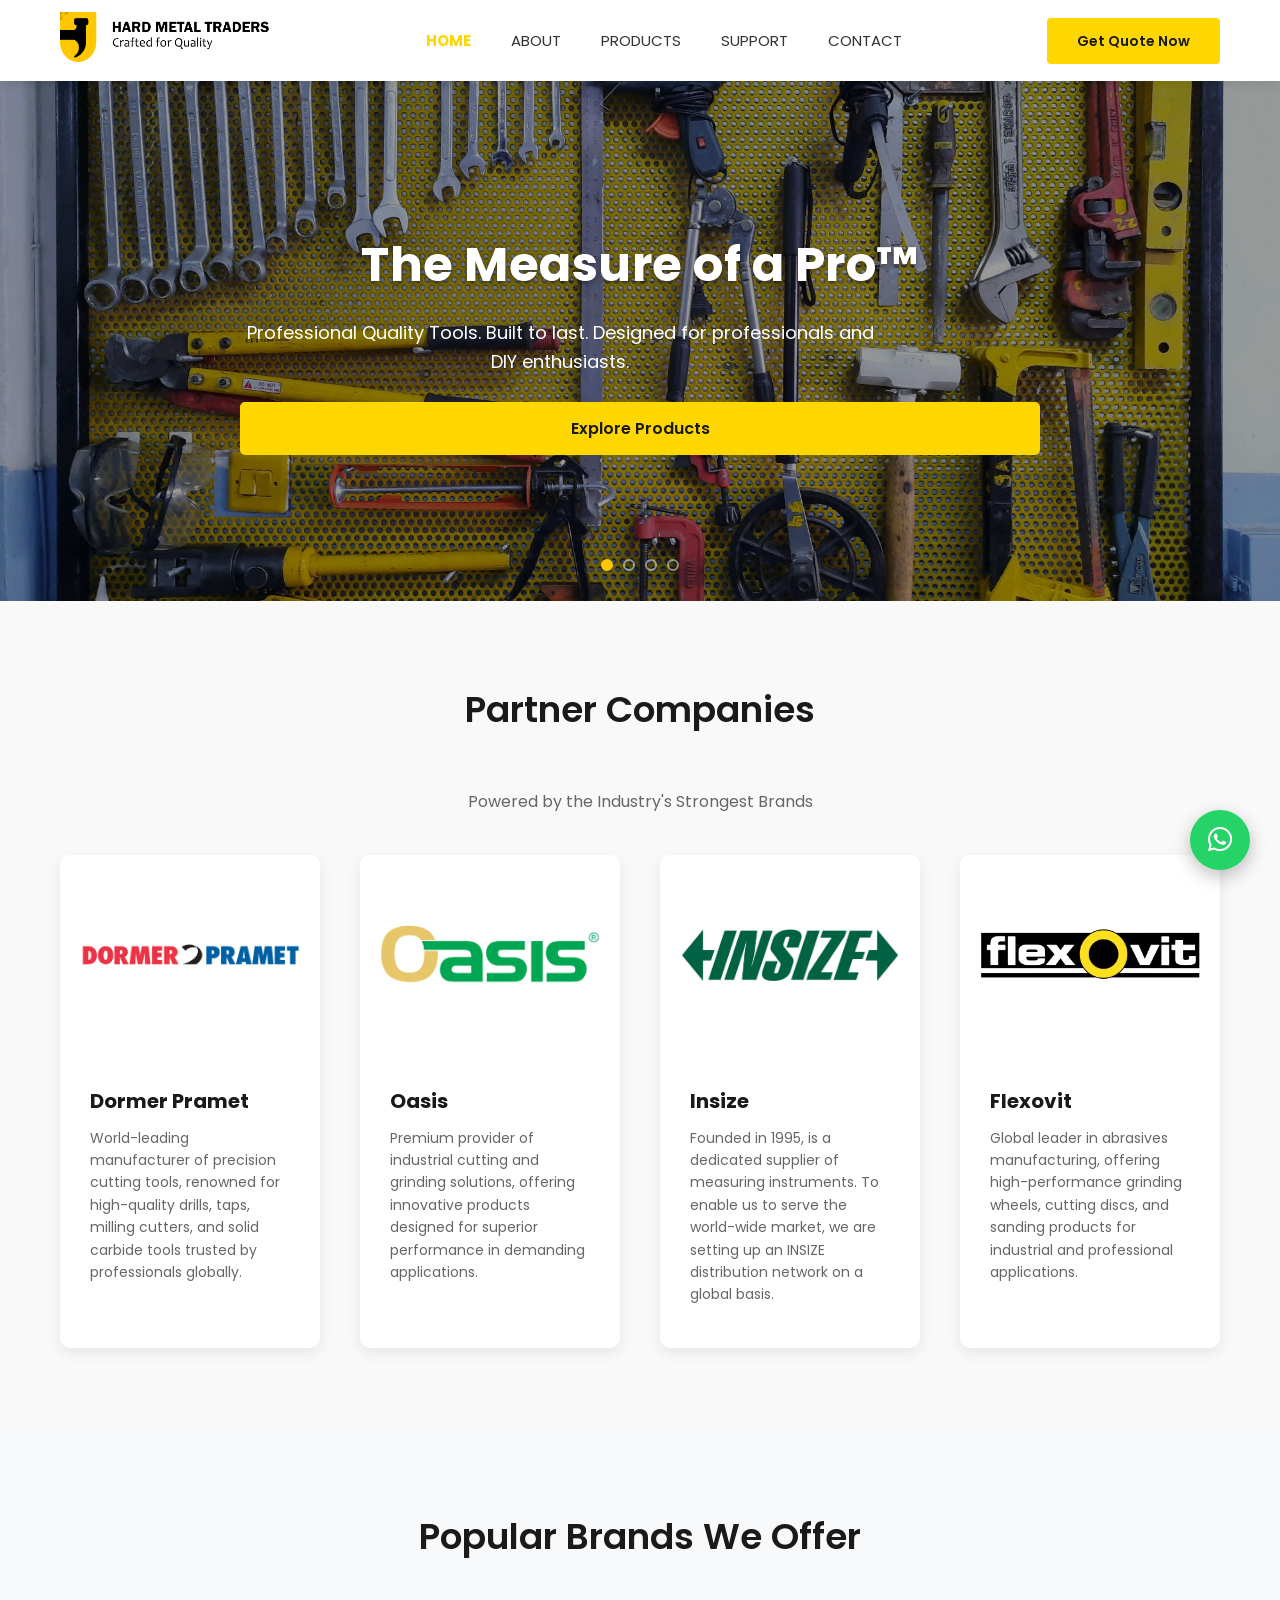
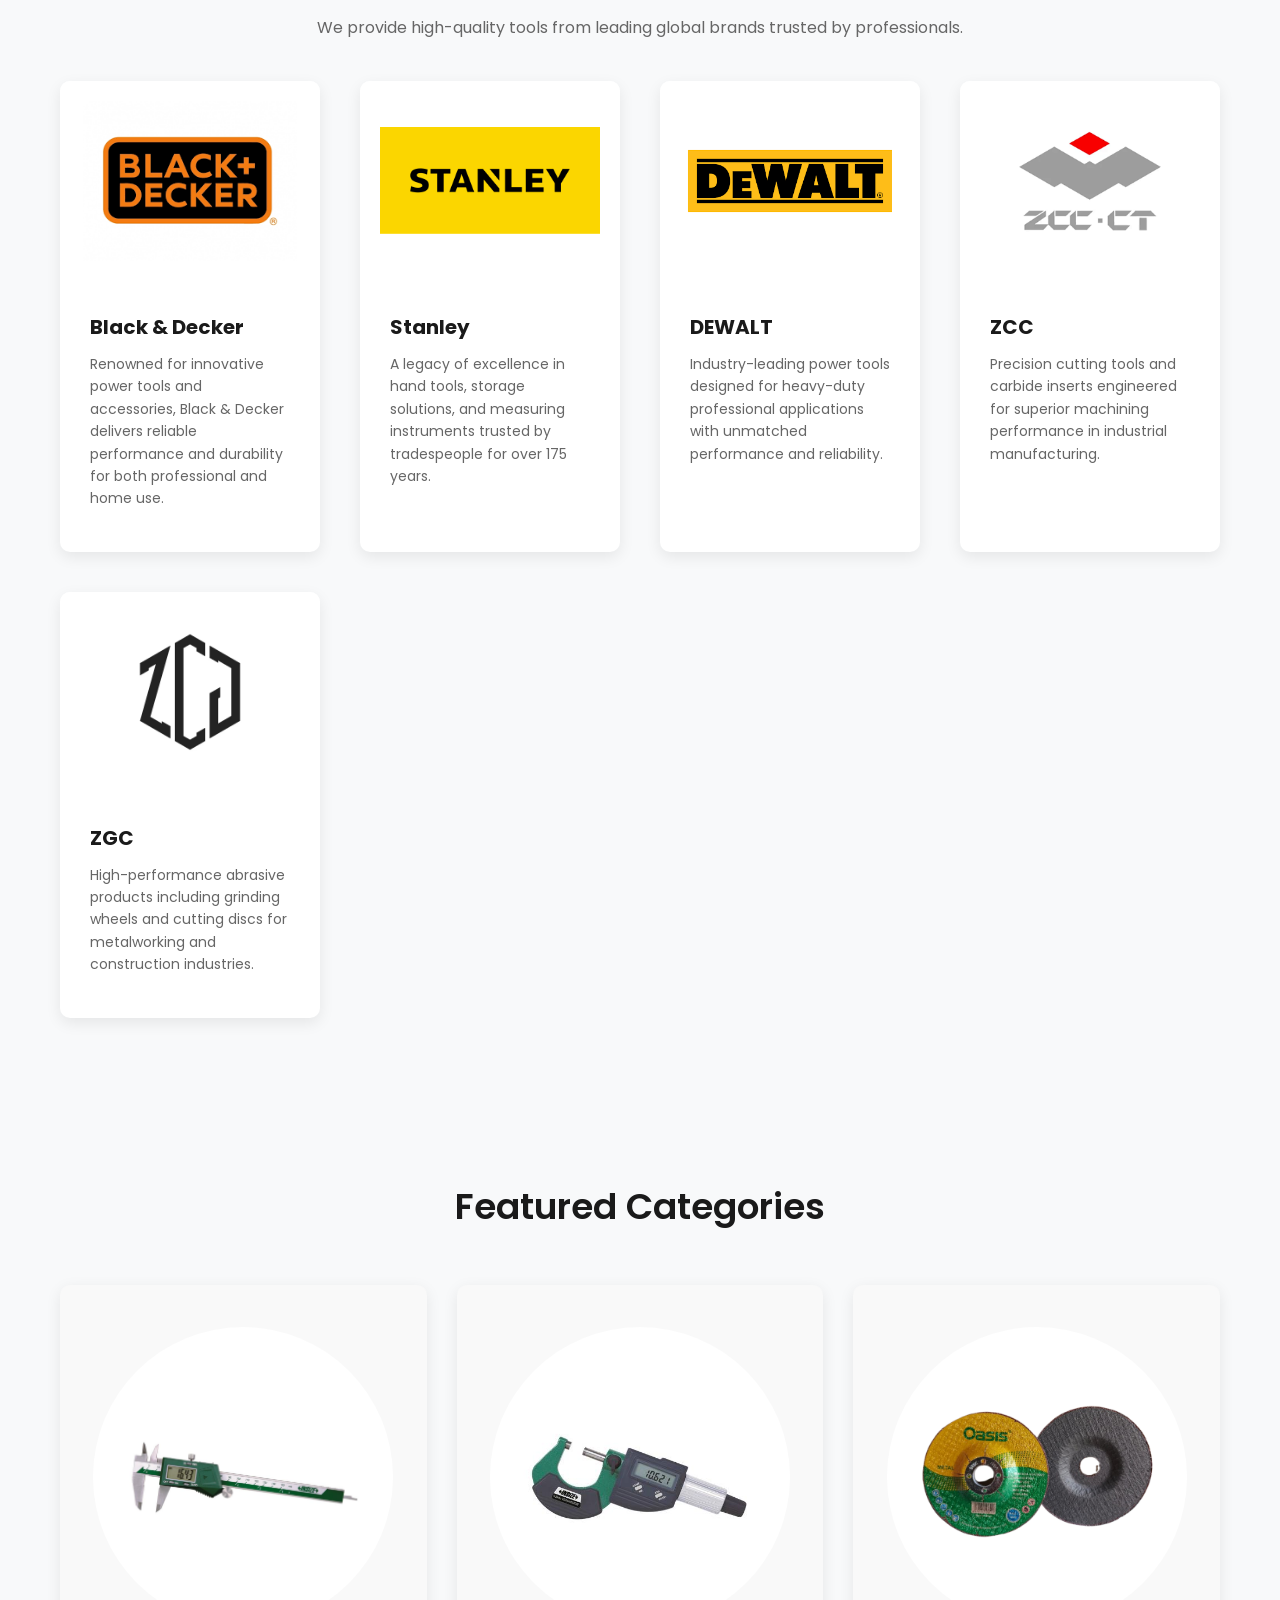
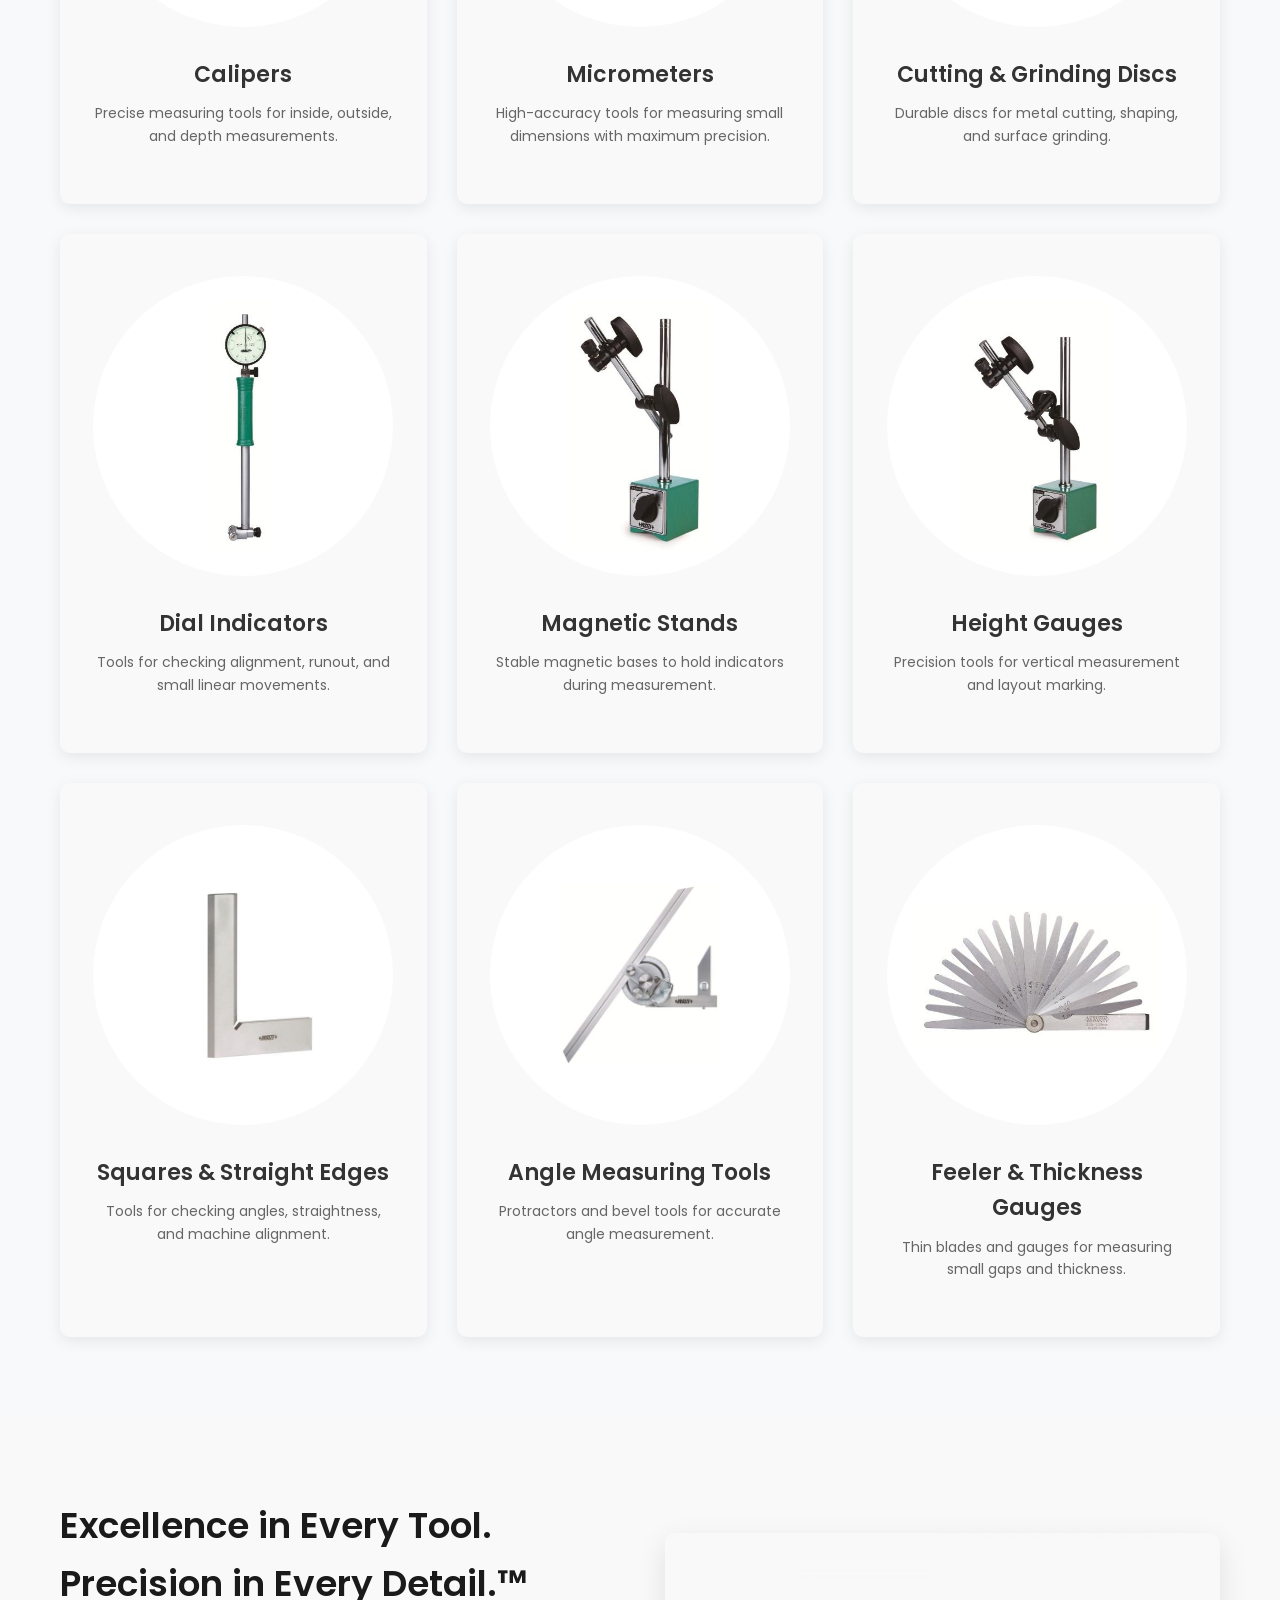
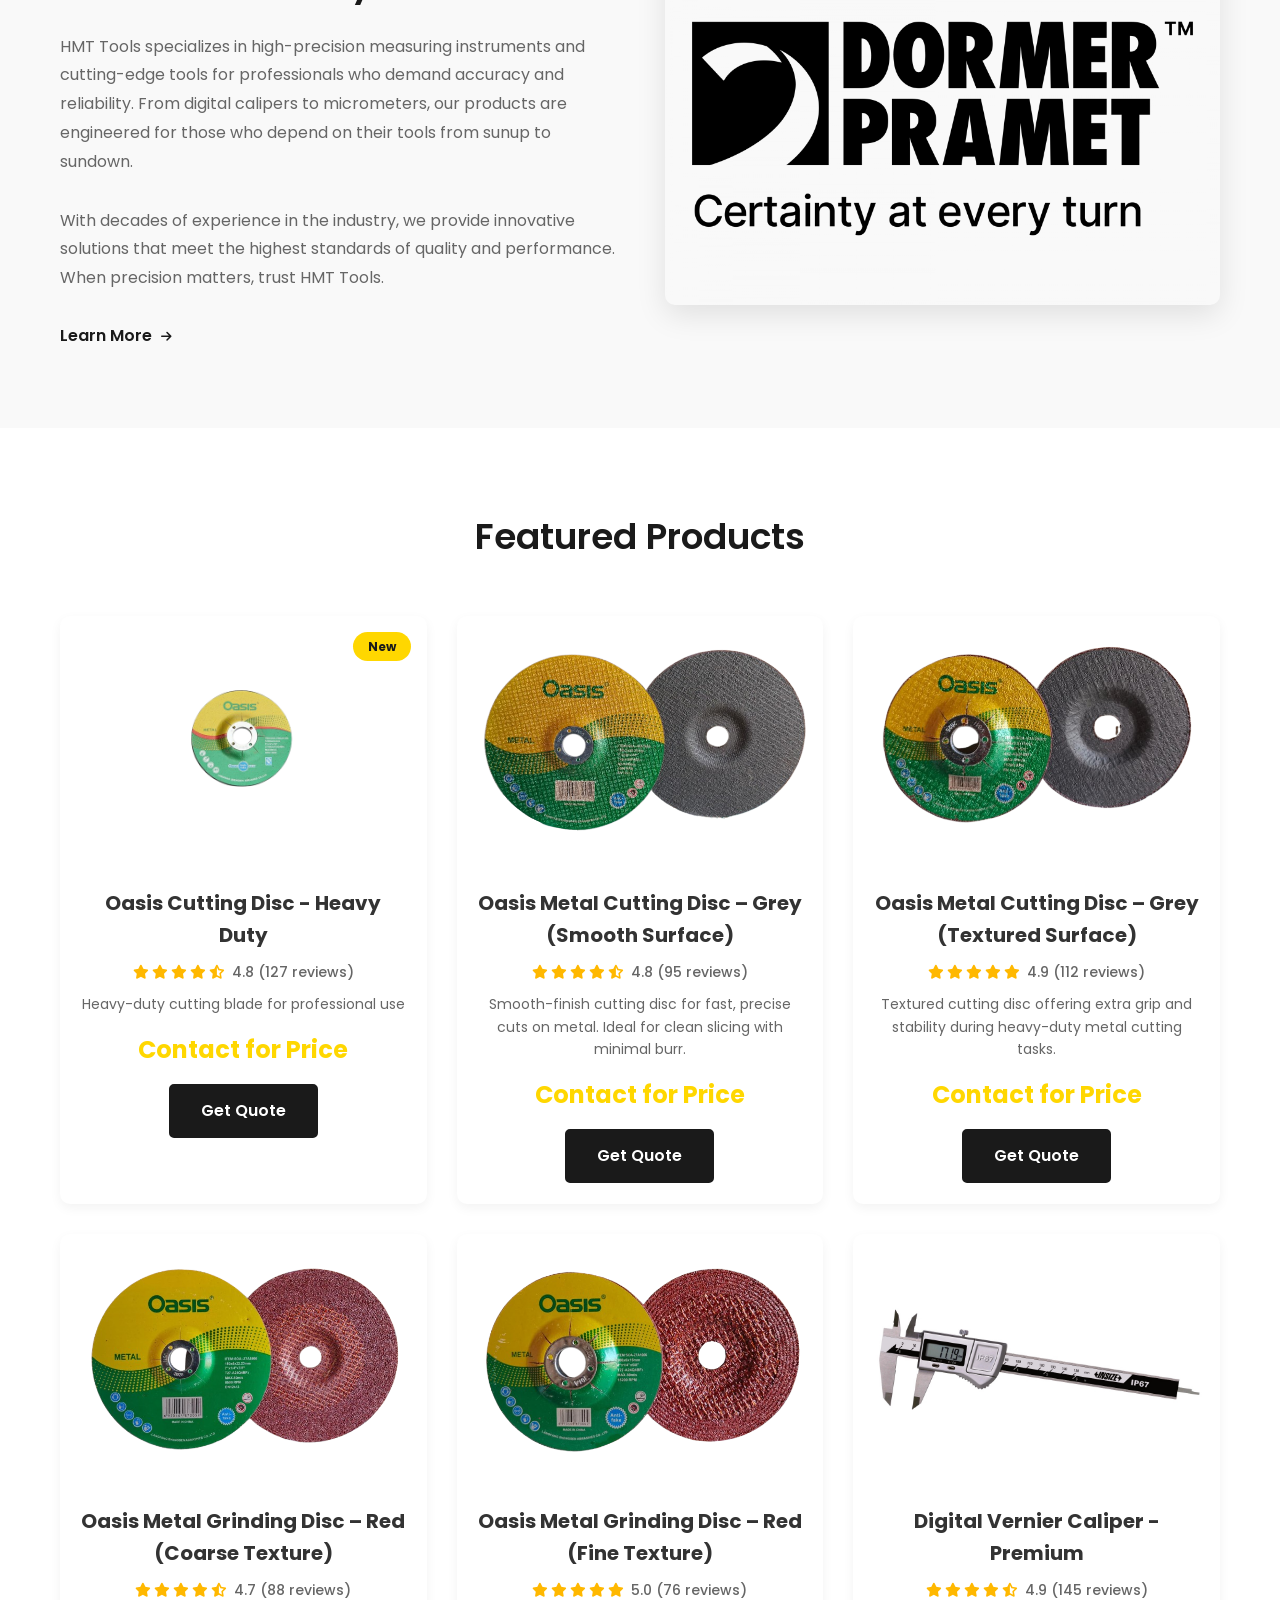
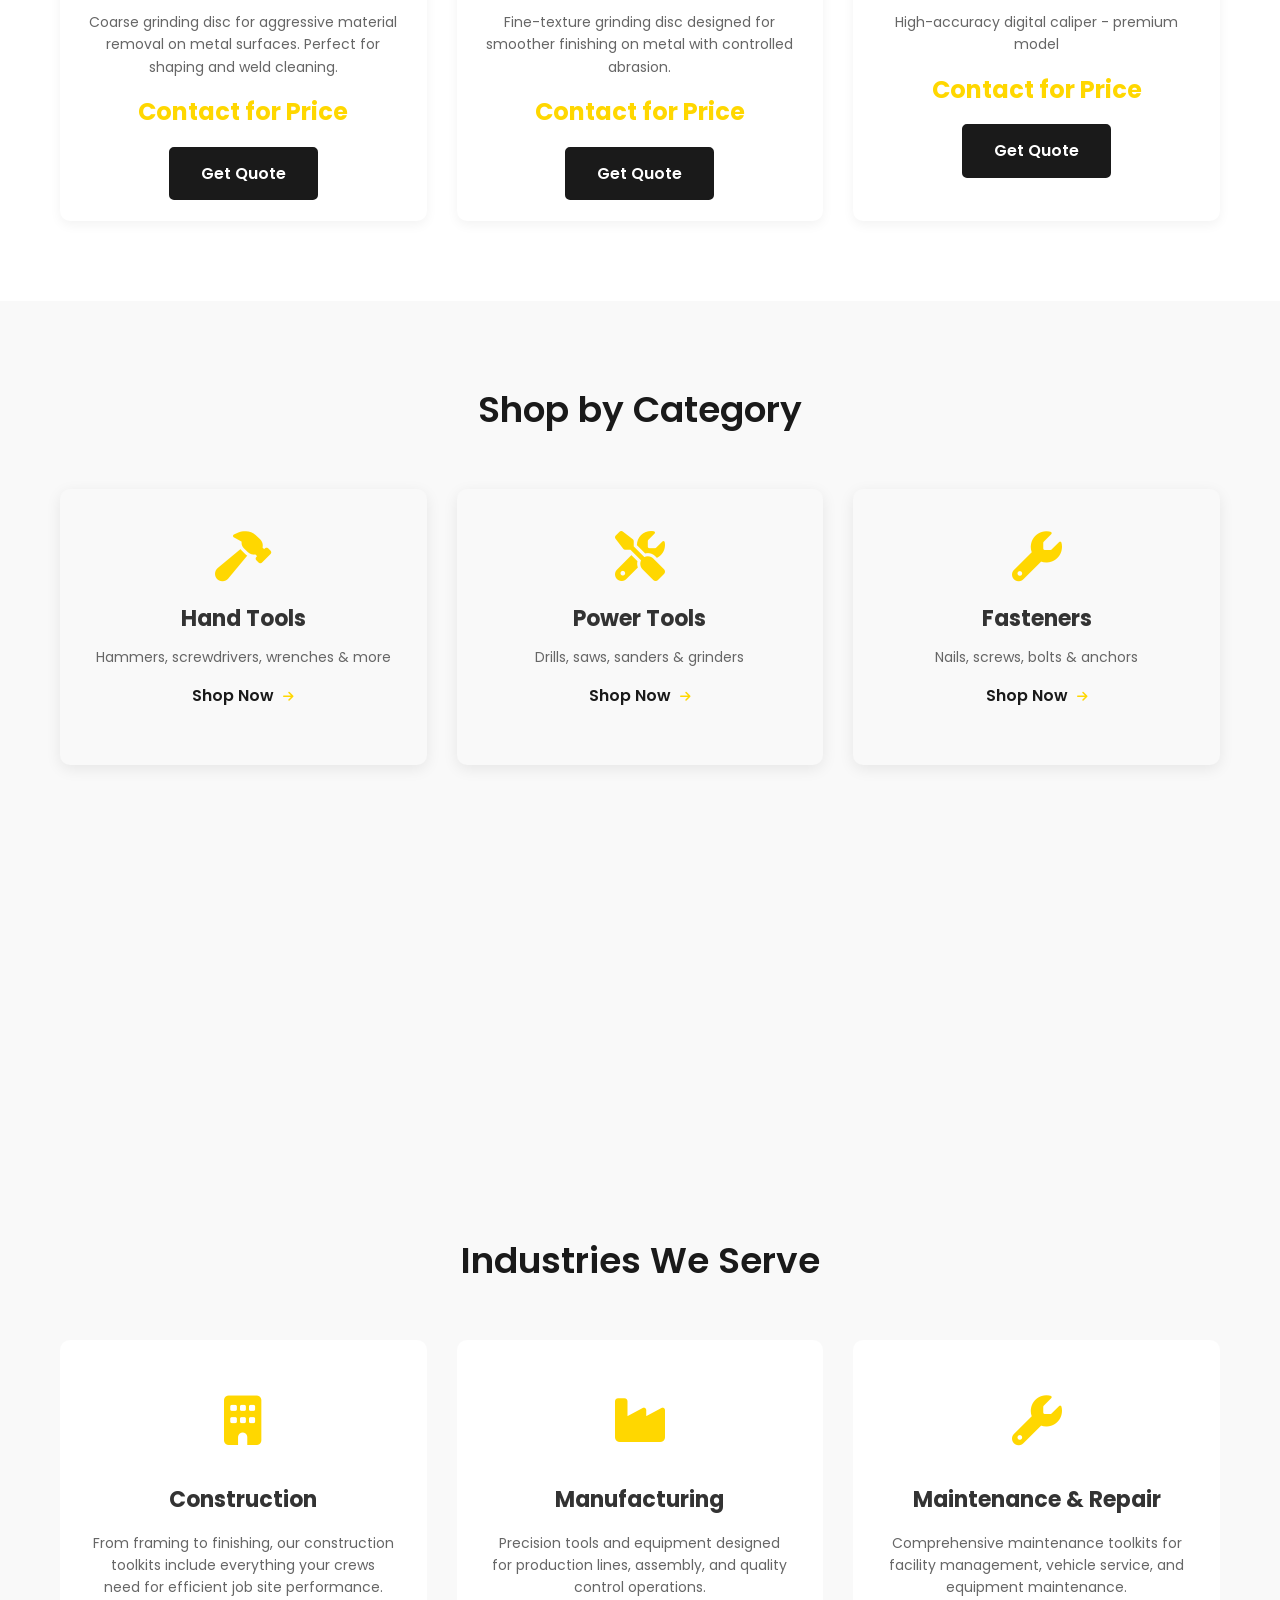
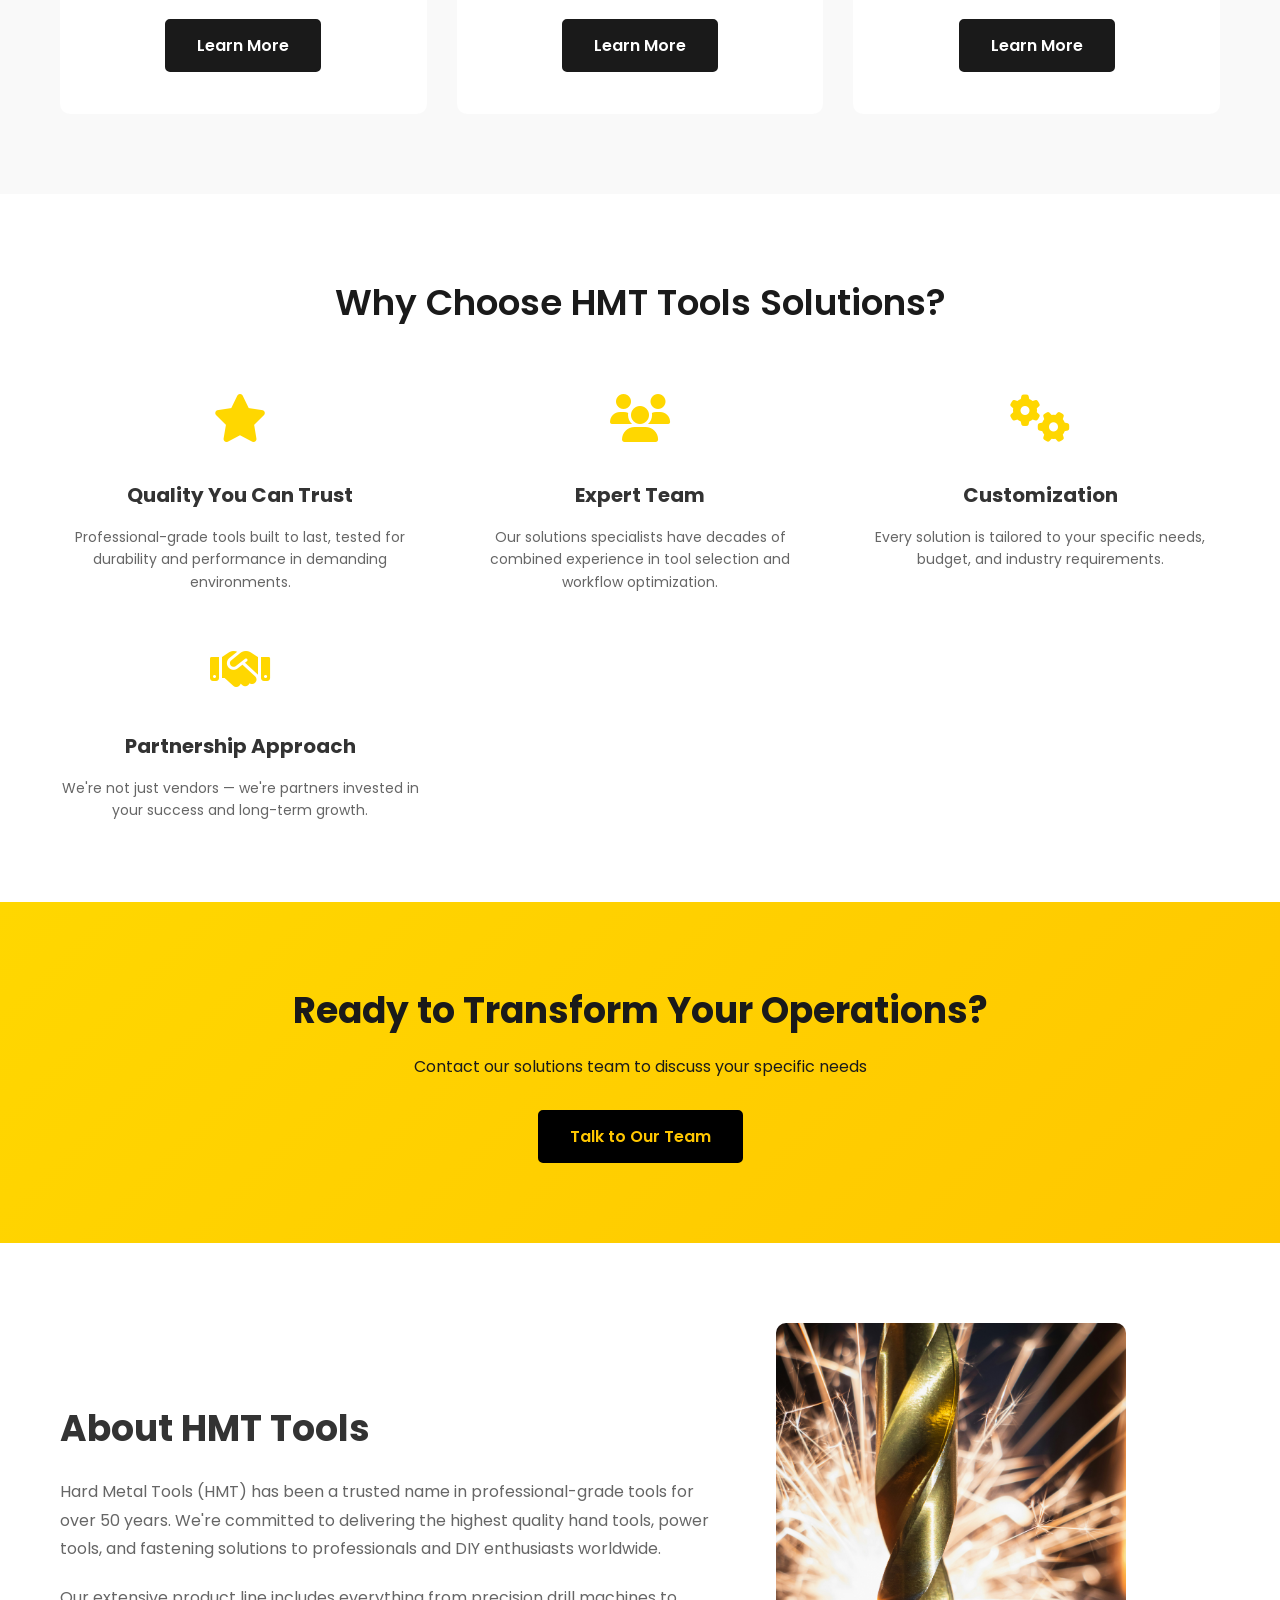
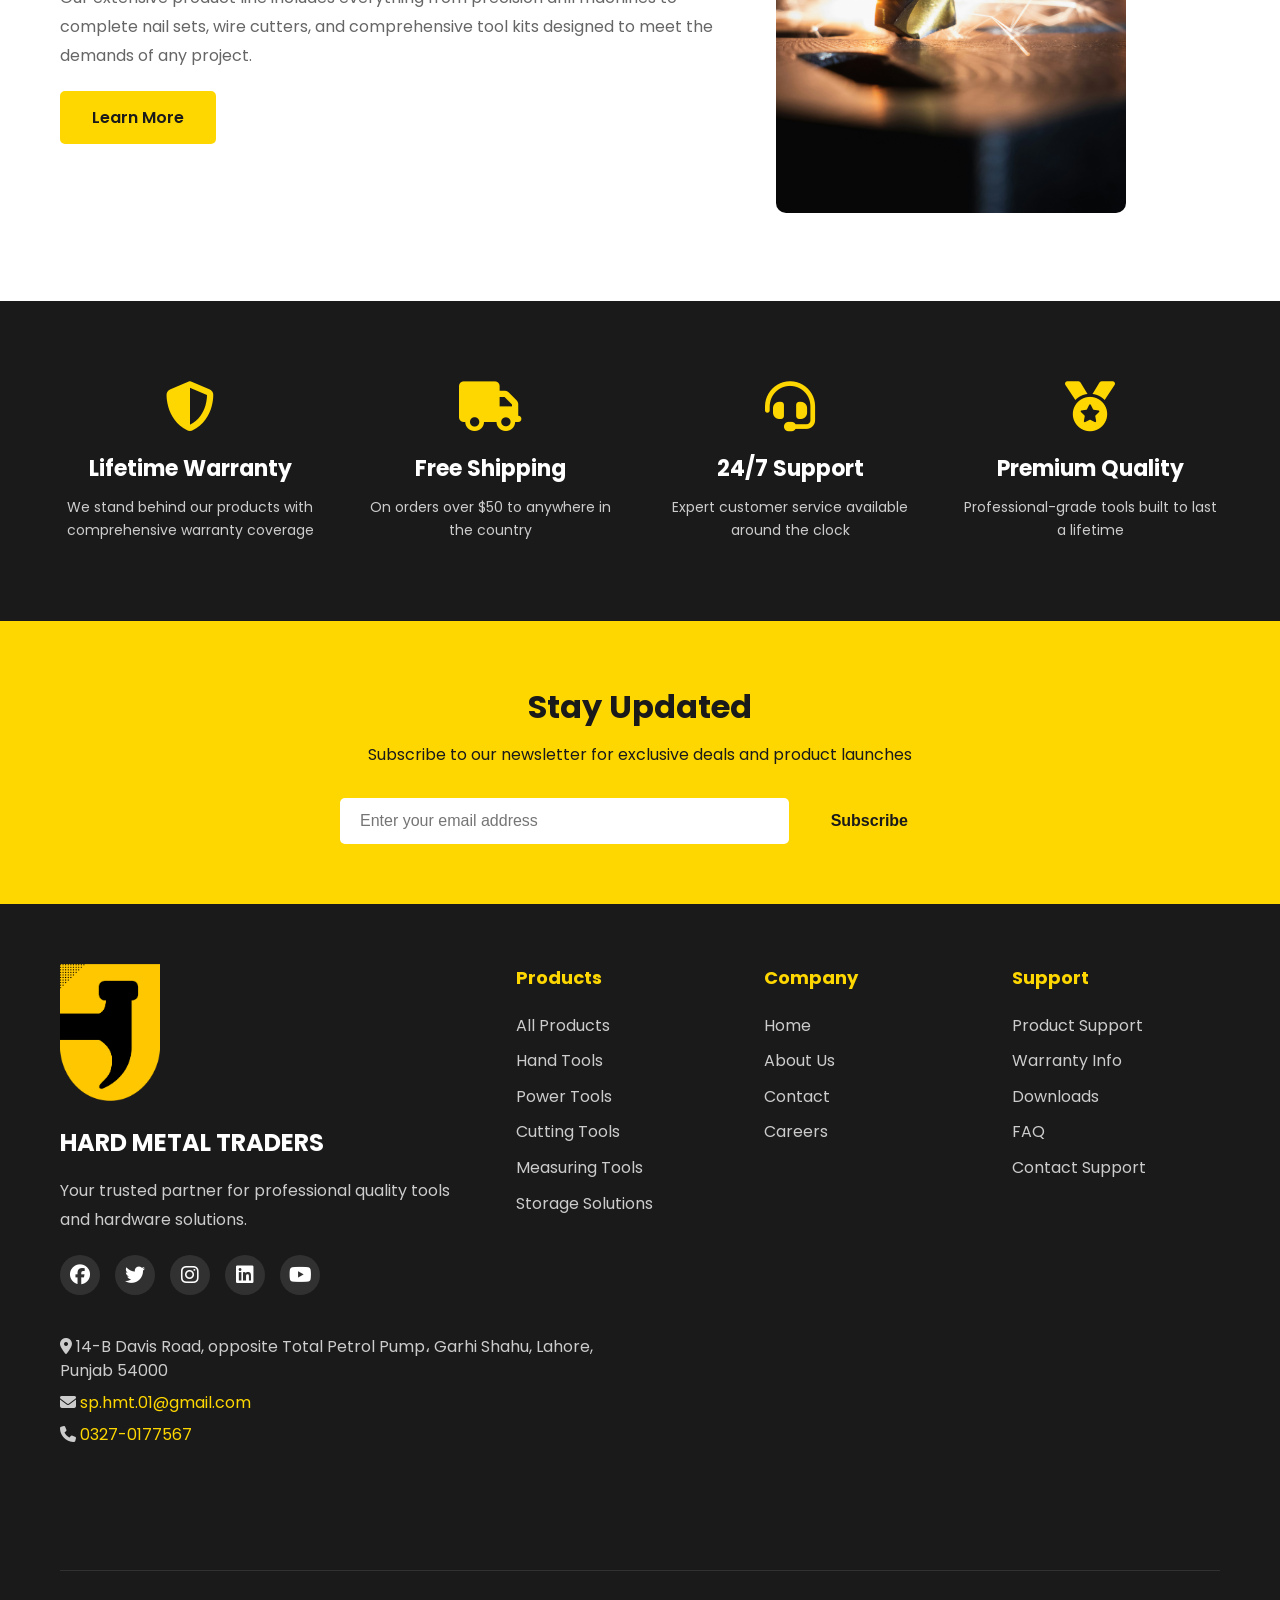
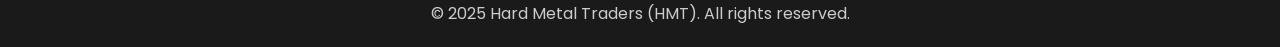
==== index.html @ 4579f439 "Update email address in support.html footer" ====
<!DOCTYPE html>
<html lang="en">
<head>
    <meta charset="UTF-8">
    <meta name="viewport" content="width=device-width, initial-scale=1.0">
    <title>HMT Tools - Hard Metal Tools | Professional Hardware Solutions</title>
    <link rel="stylesheet" href="styles.css">
    <link rel="stylesheet" href="https://cdnjs.cloudflare.com/ajax/libs/font-awesome/6.4.0/css/all.min.css">
    <link rel="stylesheet" href="logo.css">
    <link rel="stylesheet" href="home.css">
</head>
<body>
    <!-- Header -->
    <header>
        <div class="top-bar">
            <div class="container">
                <div class="contact-info">
                    <span><i class="fas fa-phone"></i> 1-800-HMT-TOOL</span>
                    <span><i class="fas fa-envelope"></i> sp.hmt.01@gmail.com</span>
                </div>
                <div class="top-links">
                    <a href="#support">Support</a>
                    <a href="#dealer">Find a Dealer</a>
                    <a href="#login">Login</a>
                </div>
            </div>
        </div>
        
        <nav class="navbar">
            <div class="container">
                <div class="logo">
                    <a href="index.html"><img src="hmtlogotagline.png" alt="HMT Tools Logo" class="logo-image"></a>
                </div>
                <ul class="nav-menu">
                    <li class="active-page"><a href="index.html">HOME</a></li>
                    <li><a href="about.html">ABOUT</a></li>
                    <li><a href="products.html">PRODUCTS</a></li>
                    <li><a href="support.html">SUPPORT</a></li>
                    <li><a href="contact.html">CONTACT</a></li>
                </ul>
                <a href="https://wa.me/923270177567?text=Hi%2C%20I%20need%20information%20about%20the%20Products." class="quote-btn" target="_blank" rel="noopener">Get Quote Now</a>
                <div class="hamburger">
                    <span></span>
                    <span></span>
                    <span></span>
                </div>
            </div>
        </nav>
    </header>

    <!-- Hero Section (Slideshow) -->
    <section class="hero">
        <div class="hero-slider" aria-label="Hero slideshow">
            <div class="hero-slide active" style="background-image:url('products-images/tools.jpg');"></div>
            <div class="hero-slide" style="background-image:url('products-images/hand_tools.jpg');"></div>
            <div class="hero-slide" style="background-image:url('products-images/nail.jpg');"></div>
            <div class="hero-slide" style="background-image:url('products-images/Precision.jpg');"></div>
            <div class="hero-overlay"></div>
            <div class="container">
                <div class="hero-content">
                    <h2>The Measure of a Pro™</h2>
                    <p>Professional Quality Tools. Built to last. Designed for professionals and DIY enthusiasts.</p>
                    <a href="products.html" class="btn btn-primary">Explore Products</a>
                </div>
            </div>
            <div class="hero-dots" role="tablist" aria-label="Slide navigation"></div>
        </div>
    </section>

    <!-- Partner Companies Section -->
    <section class="case-studies">
        <div class="container">
            <h2 class="section-title">Partner Companies</h2>
            <p class="section-subtitle" style="text-align: center; color: #666; font-size: 16px; margin-bottom: 40px; max-width: 700px; margin-left: auto; margin-right: auto;">Powered by the Industry's Strongest Brands</p>
            <div class="case-studies-grid">
                <div class="case-study-card">
                    <div class="case-study-image">
                        <img src="products-images/pramet.png" alt="Dormer Pramet">
                    </div>
                    <div class="case-study-content">
                        <h3>Dormer Pramet</h3>
                        <p>World-leading manufacturer of precision cutting tools, renowned for high-quality drills, taps, milling cutters, and solid carbide tools trusted by professionals globally.</p>
                    </div>
                </div>

                <div class="case-study-card">
                    <div class="case-study-image">
                        <img src="products-images/oasis.png" alt="Oasis">
                    </div>
                    <div class="case-study-content">
                        <h3>Oasis</h3>
                        <p>Premium provider of industrial cutting and grinding solutions, offering innovative products designed for superior performance in demanding applications.</p>
                    </div>
                </div>

                <div class="case-study-card">
                    <div class="case-study-image">
                        <img src="products-images/INSIZE.png" alt="Insize">
                    </div>
                    <div class="case-study-content">
                        <h3>Insize</h3>
                        <p>Founded in 1995, is a dedicated supplier of measuring instruments. To enable us to serve the world-wide market, we are setting up an INSIZE distribution network on a global basis.</p>
                    </div>
                </div>

                <div class="case-study-card">
                    <div class="case-study-image">
                        <img src="products-images/flexovit.png" alt="Flexovit">
                    </div>
                    <div class="case-study-content">
                        <h3>Flexovit</h3>
                        <p>Global leader in abrasives manufacturing, offering high-performance grinding wheels, cutting discs, and sanding products for industrial and professional applications.</p>
                    </div>
                </div>
            </div>
        </div>
    </section>

    <!-- Popular Brands Section -->
    <section class="case-studies" style="background-color: #f8f9fa;">
        <div class="container">
            <h2 class="section-title">Popular Brands We Offer</h2>
            <p class="section-subtitle" style="text-align: center; color: #666; font-size: 16px; margin-bottom: 40px; max-width: 700px; margin-left: auto; margin-right: auto;">We provide high-quality tools from leading global brands trusted by professionals.</p>
            <div class="case-studies-grid">
                <div class="case-study-card">
                    <div class="case-study-image">
                        <img src="products-images/blackanddecker.png" alt="Black & Decker">
                    </div>
                    <div class="case-study-content">
                        <h3>Black & Decker</h3>
                        <p>Renowned for innovative power tools and accessories, Black & Decker delivers reliable performance and durability for both professional and home use.</p>
                    </div>
                </div>

                <div class="case-study-card">
                    <div class="case-study-image">
                        <img src="products-images/Stanley.png" alt="Stanley">
                    </div>
                    <div class="case-study-content">
                        <h3>Stanley</h3>
                        <p>A legacy of excellence in hand tools, storage solutions, and measuring instruments trusted by tradespeople for over 175 years.</p>
                    </div>
                </div>

                <div class="case-study-card">
                    <div class="case-study-image">
                        <img src="products-images/dewalt.png" alt="DEWALT">
                    </div>
                    <div class="case-study-content">
                        <h3>DEWALT</h3>
                        <p>Industry-leading power tools designed for heavy-duty professional applications with unmatched performance and reliability.</p>
                    </div>
                </div>

                <div class="case-study-card">
                    <div class="case-study-image">
                        <img src="products-images/zcc.png" alt="ZCC">
                    </div>
                    <div class="case-study-content">
                        <h3>ZCC</h3>
                        <p>Precision cutting tools and carbide inserts engineered for superior machining performance in industrial manufacturing.</p>
                    </div>
                </div>

                <div class="case-study-card">
                    <div class="case-study-image">
                        <img src="products-images/zgc.avif" alt="ZGC">
                    </div>
                    <div class="case-study-content">
                        <h3>ZGC</h3>
                        <p>High-performance abrasive products including grinding wheels and cutting discs for metalworking and construction industries.</p>
                    </div>
                </div>
            </div>
        </div>
    </section>

    <!-- Featured Categories Section -->
    <section class="featured-categories">
        <div class="container">
            <h2 class="section-title">Featured Categories</h2>
            <div class="categories-grid">
                <a href="products.html" class="category-card">
                    <div class="category-icon">
                        <img src="products-images/1108.jpg" alt="Calipers">
                    </div>
                    <div class="category-content">
                        <h3>Calipers</h3>
                        <p>Precise measuring tools for inside, outside, and depth measurements.</p>
                    </div>
                </a>

                <a href="products.html" class="category-card">
                    <div class="category-icon">
                        <img src="products-images/3109-25A.jpg" alt="Micrometers">
                    </div>
                    <div class="category-content">
                        <h3>Micrometers</h3>
                        <p>High-accuracy tools for measuring small dimensions with maximum precision.</p>
                    </div>
                </a>

                <a href="products.html" class="category-card">
                    <div class="category-icon">
                        <img src="products-images/disc-grey-l.png" alt="Cutting & Grinding Discs">
                    </div>
                    <div class="category-content">
                        <h3>Cutting & Grinding Discs</h3>
                        <p>Durable discs for metal cutting, shaping, and surface grinding.</p>
                    </div>
                </a>

                <a href="products.html" class="category-card">
                    <div class="category-icon">
                        <img src="products-images/2322-160A.jpg" alt="Dial Indicators">
                    </div>
                    <div class="category-content">
                        <h3>Dial Indicators</h3>
                        <p>Tools for checking alignment, runout, and small linear movements.</p>
                    </div>
                </a>

                <a href="products.html" class="category-card">
                    <div class="category-icon">
                        <img src="products-images/6200.jpg" alt="Magnetic Stands">
                    </div>
                    <div class="category-content">
                        <h3>Magnetic Stands</h3>
                        <p>Stable magnetic bases to hold indicators during measurement.</p>
                    </div>
                </a>

                <a href="products.html" class="category-card">
                    <div class="category-icon">
                        <img src="products-images/6201.jpg" alt="Height Gauges">
                    </div>
                    <div class="category-content">
                        <h3>Height Gauges</h3>
                        <p>Precision tools for vertical measurement and layout marking.</p>
                    </div>
                </a>

                <a href="products.html" class="category-card">
                    <div class="category-icon">
                        <img src="products-images/4790.jpg" alt="Squares & Straight Edges" class="mobile-smaller-img" style="width: 180px; height: 180px;">
                    </div>
                    <div class="category-content">
                        <h3>Squares & Straight Edges</h3>
                        <p>Tools for checking angles, straightness, and machine alignment.</p>
                    </div>
                </a>

                <a href="products.html" class="category-card">
                    <div class="category-icon">
                        <img src="products-images/2372.jpg" alt="Angle Measuring Tools" class="mobile-smaller-img" style="width: 180px; height: 180px;">
                    </div>
                    <div class="category-content">
                        <h3>Angle Measuring Tools</h3>
                        <p>Protractors and bevel tools for accurate angle measurement.</p>
                    </div>
                </a>

                <a href="products.html" class="category-card">
                    <div class="category-icon">
                        <img src="products-images/4602.jpg" alt="Feeler & Thickness Gauges">
                    </div>
                    <div class="category-content">
                        <h3>Feeler & Thickness Gauges</h3>
                        <p>Thin blades and gauges for measuring small gaps and thickness.</p>
                    </div>
                </a>
            </div>
        </div>
    </section>

    <!-- Campaign Section -->
    <section class="campaign-section">
        <div class="container">
            <div class="campaign-content">
                <div class="campaign-text">
                    <h2>Excellence in Every Tool. Precision in Every Detail.™</h2>
                    <p>HMT Tools specializes in high-precision measuring instruments and cutting-edge tools for professionals who demand accuracy and reliability. From digital calipers to micrometers, our products are engineered for those who depend on their tools from sunup to sundown.</p>
                    <p>With decades of experience in the industry, we provide innovative solutions that meet the highest standards of quality and performance. When precision matters, trust HMT Tools.</p>
                    <a href="about.html" class="link-arrow">Learn More <i class="fas fa-arrow-right"></i></a>
                </div>
                <div class="campaign-image">
                    <img src="products-images/dormer2.png" alt="">
                </div>
            </div>
        </div>
    </section>

    <!-- Featured Products -->
    <section class="featured-products">
        <div class="container">
            <h2 class="section-title">Featured Products</h2>
            <div class="products-grid">
                <div class="product-card">
                    <div class="product-image">
                        <img src="products-images/blade.png" alt="Oasis Cutting Disc">
                        <span class="badge">New</span>
                    </div>
                    <div class="product-info">
                        <h3>Oasis Cutting Disc - Heavy Duty</h3>
                        <p class="rating"><i class="fas fa-star"></i><i class="fas fa-star"></i><i class="fas fa-star"></i><i class="fas fa-star"></i><i class="fas fa-star-half-alt"></i> 4.8 (127 reviews)</p>
                        <p>Heavy-duty cutting blade for professional use</p>
                        <div class="price">Contact for Price</div>
                        <a href="https://wa.me/923270177567?text=Hi%2C%20I%27m%20interested%20in%3A%0A%0A*Oasis%20Cutting%20Disc%20-%20Heavy%20Duty*%0A%0APlease%20send%20me%20more%20details." class="btn btn-secondary" target="_blank" rel="noopener">Get Quote</a>
                    </div>
                </div>

                <div class="product-card">
                    <div class="product-image">
                        <img src="products-images/disc-grey-s.png" alt="Oasis Metal Cutting Disc Grey Smooth">
                    </div>
                    <div class="product-info">
                        <h3>Oasis Metal Cutting Disc – Grey (Smooth Surface)</h3>
                        <p class="rating"><i class="fas fa-star"></i><i class="fas fa-star"></i><i class="fas fa-star"></i><i class="fas fa-star"></i><i class="fas fa-star-half-alt"></i> 4.8 (95 reviews)</p>
                        <p>Smooth-finish cutting disc for fast, precise cuts on metal. Ideal for clean slicing with minimal burr.</p>
                        <div class="price">Contact for Price</div>
                        <a href="https://wa.me/923270177567?text=Hi%2C%20I%27m%20interested%20in%3A%0A%0A*Oasis%20Metal%20Cutting%20Disc%20-%20Grey%20(Smooth%20Surface)*%0A%0APlease%20send%20me%20more%20details." class="btn btn-secondary" target="_blank" rel="noopener">Get Quote</a>
                    </div>
                </div>

                <div class="product-card">
                    <div class="product-image">
                        <img src="products-images/disc-grey-l.png" alt="Oasis Metal Cutting Disc Grey Textured">
                    </div>
                    <div class="product-info">
                        <h3>Oasis Metal Cutting Disc – Grey (Textured Surface)</h3>
                        <p class="rating"><i class="fas fa-star"></i><i class="fas fa-star"></i><i class="fas fa-star"></i><i class="fas fa-star"></i><i class="fas fa-star"></i> 4.9 (112 reviews)</p>
                        <p>Textured cutting disc offering extra grip and stability during heavy-duty metal cutting tasks.</p>
                        <div class="price">Contact for Price</div>
                        <a href="https://wa.me/923270177567?text=Hi%2C%20I%27m%20interested%20in%3A%0A%0A*Oasis%20Metal%20Cutting%20Disc%20-%20Grey%20(Textured%20Surface)*%0A%0APlease%20send%20me%20more%20details." class="btn btn-secondary" target="_blank" rel="noopener">Get Quote</a>
                    </div>
                </div>

                <div class="product-card">
                    <div class="product-image">
                        <img src="products-images/disc-red-s.png" alt="Oasis Metal Grinding Disc Red Coarse">
                    </div>
                    <div class="product-info">
                        <h3>Oasis Metal Grinding Disc – Red (Coarse Texture)</h3>
                        <p class="rating"><i class="fas fa-star"></i><i class="fas fa-star"></i><i class="fas fa-star"></i><i class="fas fa-star"></i><i class="fas fa-star-half-alt"></i> 4.7 (88 reviews)</p>
                        <p>Coarse grinding disc for aggressive material removal on metal surfaces. Perfect for shaping and weld cleaning.</p>
                        <div class="price">Contact for Price</div>
                        <a href="https://wa.me/923270177567?text=Hi%2C%20I%27m%20interested%20in%3A%0A%0A*Oasis%20Metal%20Grinding%20Disc%20-%20Red%20(Coarse%20Texture)*%0A%0APlease%20send%20me%20more%20details." class="btn btn-secondary" target="_blank" rel="noopener">Get Quote</a>
                    </div>
                </div>

                <div class="product-card">
                    <div class="product-image">
                        <img src="products-images/disc-red-l.png" alt="Oasis Metal Grinding Disc Red Fine">
                    </div>
                    <div class="product-info">
                        <h3>Oasis Metal Grinding Disc – Red (Fine Texture)</h3>
                        <p class="rating"><i class="fas fa-star"></i><i class="fas fa-star"></i><i class="fas fa-star"></i><i class="fas fa-star"></i><i class="fas fa-star"></i> 5.0 (76 reviews)</p>
                        <p>Fine-texture grinding disc designed for smoother finishing on metal with controlled abrasion.</p>
                        <div class="price">Contact for Price</div>
                        <a href="https://wa.me/923270177567?text=Hi%2C%20I%27m%20interested%20in%3A%0A%0A*Oasis%20Metal%20Grinding%20Disc%20-%20Red%20(Fine%20Texture)*%0A%0APlease%20send%20me%20more%20details." class="btn btn-secondary" target="_blank" rel="noopener">Get Quote</a>
                    </div>
                </div>

                <div class="product-card">
                    <div class="product-image">
                        <img src="products-images/1115.jpg" alt="Digital Vernier Caliper Premium">
                    </div>
                    <div class="product-info">
                        <h3>Digital Vernier Caliper - Premium</h3>
                        <p class="rating"><i class="fas fa-star"></i><i class="fas fa-star"></i><i class="fas fa-star"></i><i class="fas fa-star"></i><i class="fas fa-star-half-alt"></i> 4.9 (145 reviews)</p>
                        <p>High-accuracy digital caliper - premium model</p>
                        <div class="price">Contact for Price</div>
                        <a href="https://wa.me/923270177567?text=Hi%2C%20I%27m%20interested%20in%3A%0A%0A*Digital%20Vernier%20Caliper%20-%20Premium*%0A%0APlease%20send%20me%20more%20details." class="btn btn-secondary" target="_blank" rel="noopener">Get Quote</a>
                    </div>
                </div>
            </div>
        </div>
    </section>

    <!-- Categories Section -->
    <section class="categories">
        <div class="container">
            <h2 class="section-title">Shop by Category</h2>
            <div class="category-grid">
                <div class="category-card">
                    <i class="fas fa-hammer"></i>
                    <h3>Hand Tools</h3>
                    <p>Hammers, screwdrivers, wrenches & more</p>
                    <a href="products.html#hand-tools" class="link-arrow">Shop Now <i class="fas fa-arrow-right"></i></a>
                </div>

                <div class="category-card">
                    <i class="fas fa-tools"></i>
                    <h3>Power Tools</h3>
                    <p>Drills, saws, sanders & grinders</p>
                    <a href="products.html#power-tools" class="link-arrow">Shop Now <i class="fas fa-arrow-right"></i></a>
                </div>

                <div class="category-card">
                    <i class="fas fa-wrench"></i>
                    <h3>Fasteners</h3>
                    <p>Nails, screws, bolts & anchors</p>
                    <a href="products.html" class="link-arrow">Shop Now <i class="fas fa-arrow-right"></i></a>
                </div>

                <div class="category-card">
                    <i class="fas fa-cut"></i>
                    <h3>Cutting Tools</h3>
                    <p>Cutters, blades, knives & scissors</p>
                    <a href="products.html#cutting-tools" class="link-arrow">Shop Now <i class="fas fa-arrow-right"></i></a>
                </div>

                <div class="category-card">
                    <i class="fas fa-ruler-combined"></i>
                    <h3>Measuring Tools</h3>
                    <p>Tape measures, levels & squares</p>
                    <a href="products.html#measuring-tools" class="link-arrow">Shop Now <i class="fas fa-arrow-right"></i></a>
                </div>

                <div class="category-card">
                    <i class="fas fa-box"></i>
                    <h3>Storage Solutions</h3>
                    <p>Tool boxes, organizers & bags</p>
                    <a href="products.html#storage" class="link-arrow">Shop Now <i class="fas fa-arrow-right"></i></a>
                </div>
            </div>
        </div>
    </section>

    <!-- Industries Section from Solutions -->
    <section class="industries-section">
        <div class="container">
            <h2 class="section-title">Industries We Serve</h2>
            <div class="industries-grid">
                <div class="industry-card">
                    <div class="industry-icon">
                        <i class="fas fa-building"></i>
                    </div>
                    <h3>Construction</h3>
                    <p>From framing to finishing, our construction toolkits include everything your crews need for efficient job site performance.</p>
                    <a href="contact.html" class="btn btn-secondary">Learn More</a>
                </div>

                <div class="industry-card">
                    <div class="industry-icon">
                        <i class="fas fa-industry"></i>
                    </div>
                    <h3>Manufacturing</h3>
                    <p>Precision tools and equipment designed for production lines, assembly, and quality control operations.</p>
                    <a href="contact.html" class="btn btn-secondary">Learn More</a>
                </div>

                <div class="industry-card">
                    <div class="industry-icon">
                        <i class="fas fa-wrench"></i>
                    </div>
                    <h3>Maintenance & Repair</h3>
                    <p>Comprehensive maintenance toolkits for facility management, vehicle service, and equipment maintenance.</p>
                    <a href="contact.html" class="btn btn-secondary">Learn More</a>
                </div>
            </div>
        </div>
    </section>

    <!-- Why Choose HMT Section from Solutions -->
    <section class="why-choose-hmt">
        <div class="container">
            <h2 class="section-title">Why Choose HMT Tools Solutions?</h2>
            <div class="why-choose-grid">
                <div class="why-item">
                    <div class="why-icon">
                        <i class="fas fa-star"></i>
                    </div>
                    <h3>Quality You Can Trust</h3>
                    <p>Professional-grade tools built to last, tested for durability and performance in demanding environments.</p>
                </div>

                <div class="why-item">
                    <div class="why-icon">
                        <i class="fas fa-users"></i>
                    </div>
                    <h3>Expert Team</h3>
                    <p>Our solutions specialists have decades of combined experience in tool selection and workflow optimization.</p>
                </div>

                <div class="why-item">
                    <div class="why-icon">
                        <i class="fas fa-cogs"></i>
                    </div>
                    <h3>Customization</h3>
                    <p>Every solution is tailored to your specific needs, budget, and industry requirements.</p>
                </div>

                <div class="why-item">
                    <div class="why-icon">
                        <i class="fas fa-handshake"></i>
                    </div>
                    <h3>Partnership Approach</h3>
                    <p>We're not just vendors — we're partners invested in your success and long-term growth.</p>
                </div>
            </div>
        </div>
    </section>

    <!-- CTA Section from Solutions -->
    <section class="solutions-cta">
        <div class="container">
            <div class="cta-content">
                <h2>Ready to Transform Your Operations?</h2>
                <p>Contact our solutions team to discuss your specific needs</p>
                <a href="contact.html" class="btn btn-primary">Talk to Our Team</a>
            </div>
        </div>
    </section>

    <!-- About Section -->
    <section class="about-section">
        <div class="container">
            <div class="about-content">
                <div class="about-text">
                    <h2>About HMT Tools</h2>
                    <p>Hard Metal Tools (HMT) has been a trusted name in professional-grade tools for over 50 years. We're committed to delivering the highest quality hand tools, power tools, and fastening solutions to professionals and DIY enthusiasts worldwide.</p>
                    <p>Our extensive product line includes everything from precision drill machines to complete nail sets, wire cutters, and comprehensive tool kits designed to meet the demands of any project.</p>
                    <a href="about.html" class="btn btn-primary">Learn More</a>
                </div>
                <div class="about-image">
                    <img src="products-images/nail.jpg" alt="HMT Tools Workshop">
                </div>
            </div>
        </div>
    </section>

    <!-- Features Section -->
    <section class="features">
        <div class="container">
            <div class="features-grid">
                <div class="feature-item">
                    <i class="fas fa-shield-alt"></i>
                    <h3>Lifetime Warranty</h3>
                    <p>We stand behind our products with comprehensive warranty coverage</p>
                </div>

                <div class="feature-item">
                    <i class="fas fa-truck"></i>
                    <h3>Free Shipping</h3>
                    <p>On orders over $50 to anywhere in the country</p>
                </div>

                <div class="feature-item">
                    <i class="fas fa-headset"></i>
                    <h3>24/7 Support</h3>
                    <p>Expert customer service available around the clock</p>
                </div>

                <div class="feature-item">
                    <i class="fas fa-medal"></i>
                    <h3>Premium Quality</h3>
                    <p>Professional-grade tools built to last a lifetime</p>
                </div>
            </div>
        </div>
    </section>

    <!-- Newsletter Section -->
    <section class="newsletter">
        <div class="container">
            <div class="newsletter-content">
                <h2>Stay Updated</h2>
                <p>Subscribe to our newsletter for exclusive deals and product launches</p>
                <form class="newsletter-form">
                    <input type="email" placeholder="Enter your email address" required>
                    <button type="submit" class="btn btn-primary">Subscribe</button>
                </form>
            </div>
        </div>
    </section>

    <!-- Footer -->
    <footer>
        <div class="container">
            <div class="footer-grid">
                <div class="footer-column">
                    <div class="footer-logo">
                        <a href="index.html"><img src="logo hmt.png" alt="HMT Tools Logo"></a>
                    </div>
                    <h3>HARD METAL TRADERS</h3>
                    <p>Your trusted partner for professional quality tools and hardware solutions.</p>
                    <div class="social-icons">
                        <a href="#"><i class="fab fa-facebook"></i></a>
                        <a href="#"><i class="fab fa-twitter"></i></a>
                        <a href="#"><i class="fab fa-instagram"></i></a>
                        <a href="#"><i class="fab fa-linkedin"></i></a>
                        <a href="#"><i class="fab fa-youtube"></i></a>
                    </div>
                </div>

                <div class="footer-column">
                    <h4>Products</h4>
                    <ul>
                        <li><a href="products.html">All Products</a></li>
                        <li><a href="products.html#best-sellers">Hand Tools</a></li>
                        <li><a href="products.html#best-sellers">Power Tools</a></li>
                        <li><a href="products.html#best-sellers">Cutting Tools</a></li>
                        <li><a href="products.html#best-sellers">Measuring Tools</a></li>
                        <li><a href="products.html#best-sellers">Storage Solutions</a></li>
                    </ul>
                </div>

                <div class="footer-column">
                    <h4>Company</h4>
                    <ul>
                        <li><a href="index.html">Home</a></li>
                        <li><a href="about.html">About Us</a></li>
                        <li><a href="contact.html">Contact</a></li>
                        <li><a href="contact.html?inquiry=careers#contactForm">Careers</a></li>
                    </ul>
                </div>

                <div class="footer-column">
                    <h4>Support</h4>
                    <ul>
                        <li><a href="support.html">Product Support</a></li>
                        <li><a href="support.html#warranty">Warranty Info</a></li>
                        <li><a href="support.html#downloads">Downloads</a></li>
                        <li><a href="support.html#faq">FAQ</a></li>
                        <li><a href="contact.html">Contact Support</a></li>
                    </ul>
                </div>
            </div>

            <div class="footer-contact-map">
                <div class="footer-contact">
                    <h4></h4>
                    <p><i class="fas fa-map-marker-alt"></i> 14-B Davis Road, opposite Total Petrol Pump، Garhi Shahu, Lahore, Punjab 54000</p>
                    <p><i class="fas fa-envelope"></i> <a href="mailto:sp.hmt.01@gmail.com">sp.hmt.01@gmail.com</a></p>
                    <p><i class="fas fa-phone"></i> <a href="tel:+923270177567">0327-0177567</a></p>
                </div>
                <div class="footer-map">
                    <iframe src="https://www.google.com/maps?q=14-B+Davis+Road+Garhi+Shahu+Lahore&output=embed" loading="lazy" referrerpolicy="no-referrer-when-downgrade"></iframe>
                </div>
            </div>

            <div class="footer-bottom">
                <p>&copy; 2025 Hard Metal Traders (HMT). All rights reserved.</p>
            </div>
        </div>
    </footer>

    <script src="script.js"></script>
    <script>
    // Hero slideshow - Auto-rotating image slider
    document.addEventListener('DOMContentLoaded', function() {
        const slider = document.querySelector('.hero-slider');
        if (!slider) {
            console.warn('Hero slider not found');
            return;
        }
        
        const slides = Array.from(slider.querySelectorAll('.hero-slide'));
        const dotsContainer = slider.querySelector('.hero-dots');
        
        if (slides.length === 0) {
            console.warn('No slides found');
            return;
        }

        let current = 0;
        let timer = null;

        function renderDots() {
            dotsContainer.innerHTML = '';
            slides.forEach((_, i) => {
                const dot = document.createElement('button');
                dot.className = 'hero-dot' + (i === current ? ' active' : '');
                dot.setAttribute('aria-label', 'Go to slide ' + (i + 1));
                dot.setAttribute('role', 'tab');
                dot.addEventListener('click', function() {
                    goTo(i);
                });
                dotsContainer.appendChild(dot);
            });
        }

        function goTo(index) {
            // Remove active from current slide
            slides.forEach(slide => slide.classList.remove('active'));
            
            // Set new current index
            current = (index % slides.length + slides.length) % slides.length;
            
            // Add active to new slide
            slides[current].classList.add('active');
            
            // Update dots
            renderDots();
            
            // Restart timer
            restart();
        }

        function next() {
            goTo(current + 1);
        }

        function restart() {
            if (timer) clearInterval(timer);
            timer = setInterval(next, 3000); // 3 seconds per slide
        }

        // Keyboard navigation
        document.addEventListener('keydown', function(e) {
            if (e.key === 'ArrowRight') {
                next();
            } else if (e.key === 'ArrowLeft') {
                goTo(current - 1);
            }
        });

        // Initialize
        renderDots();
        restart();
        
        console.log('Hero slider initialized with ' + slides.length + ' slides');
    });
    </script>
    <style>
    /* Hero Slideshow Styles */
    .hero { 
        position: relative; 
        min-height: 520px; 
        overflow: hidden;
        background: #000;
    }
    .hero-slider { 
        position: absolute;
        top: 0;
        left: 0;
        width: 100%; 
        height: 100%;
    }
    .hero-slide { 
        position: absolute; 
        top: 0;
        left: 0;
        width: 100%; 
        height: 100%;
        background-size: cover; 
        background-position: center; 
        background-repeat: no-repeat;
        opacity: 0; 
        transition: opacity 0.8s ease-in-out;
    }
    .hero-slide.active { 
        opacity: 1;
    }
    .hero-overlay { 
        position: absolute; 
        top: 0;
        left: 0;
        width: 100%;
        height: 100%;
        background: rgba(0, 0, 0, 0.35);
    }
    .hero .container {
        position: relative;
        z-index: 10;
        height: 100%;
    }
    .hero .hero-content { 
        color: #fff; 
        padding: 80px 0;
        display: flex;
        flex-direction: column;
        justify-content: center;
        height: 100%;
    }
    .hero .hero-content h2 { 
        font-size: 48px; 
        margin-bottom: 15px;
        font-weight: 700;
    }
    .hero .hero-content p { 
        font-size: 18px; 
        max-width: 640px;
        margin-bottom: 25px;
    }
    .hero-dots { 
        position: absolute; 
        left: 50%; 
        bottom: 30px; 
        transform: translateX(-50%); 
        display: flex; 
        gap: 10px; 
        z-index: 20;
    }
    .hero-dot { 
        width: 12px; 
        height: 12px; 
        border-radius: 50%; 
        border: 2px solid rgba(255, 255, 255, 0.5);
        background: transparent;
        cursor: pointer;
        transition: all 0.3s ease;
    }
    .hero-dot:hover { 
        background: rgba(255, 255, 255, 0.8);
    }
    .hero-dot.active { 
        background: #FFC700;
        border-color: #FFC700;
    }
    @media (max-width: 768px) {
        .hero { min-height: 400px; }
        .hero .hero-content { padding: 40px 0; }
        .hero .hero-content h2 { font-size: 32px; }
        .hero .hero-content p { font-size: 16px; }
        .hero-dots { bottom: 20px; gap: 8px; }
        .hero-dot { width: 10px; height: 10px; }
    }
    </style>
    <a href="https://wa.me/923270177567?text=Hi%2C%20I%20need%20information%20about%20the%20Products." class="whatsapp-float" target="_blank" rel="noopener" aria-label="Chat on WhatsApp">
        <i class="fab fa-whatsapp" aria-hidden="true"></i>
        <span class="whatsapp-label" aria-hidden="true">Chat on WhatsApp</span>
    </a>
</body>
</html>
---- styles.css ----
@import url('https://fonts.googleapis.com/css2?family=Poppins:wght@300;400;500;600;700&display=swap');

/* Reset and Base Styles */
* {
    margin: 0;
    padding: 0;
    box-sizing: border-box;
    scroll-behavior: smooth;
}

:root {
    --primary-color: #FFD700;
    --secondary-color: #1a1a1a;
    --text-color: #333;
    --light-bg: #f9f9f9;
    --white: #ffffff;
    --gray: #666;
    --hover-color: #FFC700;
    --border-color: #eaeaea;
}

body {
    font-family: 'Poppins', 'Arial', 'Helvetica', sans-serif;
    line-height: 1.6;
    color: var(--text-color);
    background-color: var(--light-bg);
}

body.menu-open {
    overflow: hidden;
    position: fixed;
    width: 100%;
}

.container {
    max-width: 1200px;
    margin: 0 auto;
    padding: 0 20px;
}

/* Header Styles */
.top-bar {
    display: none;
}

.top-bar .container {
    display: flex;
    justify-content: space-between;
    align-items: center;
}

.contact-info span {
    margin-right: 20px;
}

.contact-info i {
    margin-right: 5px;
}

.top-links a {
    color: var(--white);
    text-decoration: none;
    margin-left: 20px;
    transition: color 0.3s;
}

.top-links a:hover {
    color: var(--primary-color);
}

/* Navbar */
.navbar {
    background-color: var(--white);
    box-shadow: 0 2px 10px rgba(0, 0, 0, 0.1);
    position: sticky;
    top: 0;
    z-index: 1000;
}

.navbar .container {
    display: flex;
    justify-content: flex-start;
    align-items: center;
    padding: 12px 20px;
    gap: 30px;
}

.logo {
    display: flex;
    align-items: center;
    gap: 12px;
    flex-shrink: 0;
}

.logo-text {
    display: flex;
    flex-direction: column;
}

.logo h1 {
    font-size: 20px;
    color: var(--secondary-color);
    font-weight: bold;
    letter-spacing: 1px;
    margin: 0;
}

.logo .tagline {
    font-size: 11px;
    color: var(--gray);
    margin: 0;
}

.nav-menu {
    display: flex;
    list-style: none;
    gap: 40px;
    flex: 1;
    justify-content: center;
    margin: 0;
    padding: 0;
}

.nav-menu a {
    color: var(--text-color);
    text-decoration: none;
    font-weight: 400;
    transition: color 0.3s;
    font-size: 15px;
    position: relative;
    padding: 5px 0;
}

.nav-menu a:hover {
    color: var(--primary-color);
}

.nav-menu a::after {
    content: '';
    position: absolute;
    bottom: 0;
    left: 0;
    width: 0;
    height: 2px;
    background-color: var(--primary-color);
    transition: width 0.3s ease;
}

.nav-menu a:hover::after {
    width: 100%;
}

.nav-menu .active-page a {
    color: var(--primary-color);
    font-weight: bold;
}

.quote-btn {
    background-color: var(--primary-color);
    color: var(--secondary-color);
    padding: 12px 30px;
    border-radius: 4px;
    text-decoration: none;
    font-weight: 600;
    font-size: 14px;
    transition: all 0.3s;
    white-space: nowrap;
    display: inline-flex;
    flex-shrink: 0;
    margin-left: auto;
}

.quote-btn:hover {
    background-color: var(--hover-color);
    transform: translateY(-2px);
}

.hamburger {
    display: none;
    flex-direction: column;
    cursor: pointer;
}

.hamburger span {
    width: 25px;
    height: 3px;
    background-color: var(--secondary-color);
    margin: 3px 0;
    transition: 0.3s;
}

/* Hero Section */
.hero { 
        position: relative; 
        min-height: 520px; 
        overflow: hidden;
        background: #000;
    }
    .hero-slider { 
        position: absolute;
        top: 0;
        left: 0;
        width: 100%; 
        height: 100%;
    }
    .hero-slide { 
        position: absolute; 
        top: 0;
        left: 0;
        width: 100%; 
        height: 100%;
        background-size: cover; 
        background-position: center; 
        background-repeat: no-repeat;
        opacity: 0; 
        transition: opacity 0.8s ease-in-out;
    }
    .hero-slide.active { 
        opacity: 1;
    }
    .hero-overlay { 
        position: absolute; 
        top: 0;
        left: 0;
        width: 100%;
        height: 100%;
        background: rgba(0, 0, 0, 0.35);
    }
    .hero .container {
        position: relative;
        z-index: 10;
        height: 100%;
    }
    .hero .hero-content { 
        color: #fff; 
        padding: 80px 0;
        display: flex;
        flex-direction: column;
        justify-content: center;
        height: 100%;
    }
    .hero .hero-content h2 { 
        font-size: 48px; 
        margin-bottom: 15px;
        font-weight: 700;
    }
    .hero .hero-content p { 
        font-size: 18px; 
        max-width: 640px;
        margin-bottom: 25px;
    }
    .hero-dots { 
        position: absolute; 
        left: 50%; 
        bottom: 30px; 
        transform: translateX(-50%); 
        display: flex; 
        gap: 10px; 
        z-index: 20;
    }
    .hero-dot { 
        width: 12px; 
        height: 12px; 
        border-radius: 50%; 
        border: 2px solid rgba(255, 255, 255, 0.5);
        background: transparent;
        cursor: pointer;
        transition: all 0.3s ease;
    }
    .hero-dot:hover { 
        background: rgba(255, 255, 255, 0.8);
    }
    .hero-dot.active { 
        background: #FFC700;
        border-color: #FFC700;
    }
    @media (max-width: 768px) {
        .hero { min-height: 400px; }
        .hero .hero-content { padding: 40px 0; }
        .hero .hero-content h2 { font-size: 32px; }
        .hero .hero-content p { font-size: 16px; }
        .hero-dots { bottom: 20px; gap: 8px; }
        .hero-dot { width: 10px; height: 10px; }
    }
.hero {
    background-size: cover;
    background-position: center;
    height: 500px;
    display: flex;
    align-items: center;
    justify-content: center;
    text-align: center;
    color: var(--white);
    position: relative;
}

.hero-overlay {
    position: absolute;
    top: 0;
    left: 0;
    right: 0;
    bottom: 0;
    background: linear-gradient(135deg, rgba(0, 0, 0, 0.5) 0%, rgba(0, 0, 0, 0.3) 100%);
}

.hero-content {
    position: relative;
    z-index: 2;
}

.hero-content h2 {
    font-size: 52px;
    margin-bottom: 20px;
    font-weight: 700;
    letter-spacing: 0.5px;
    text-shadow: 0 2px 5px rgba(0,0,0,0.4);
}

.hero-content p {
    font-size: 18px;
    margin-bottom: 30px;
    font-weight: 400;
}

/* Featured Categories Section */
.featured-categories {
    padding: 80px 0;
    background-color: #f8f9fa;
}

.categories-grid {
    display: grid;
    grid-template-columns: repeat(auto-fit, minmax(280px, 1fr));
    gap: 30px;
    margin-top: 40px;
}

.category-card {
    background: var(--white);
    border-radius: 20px;
    padding: 30px;
    text-decoration: none;
    color: inherit;
    transition: all 0.3s ease;
    box-shadow: 0 4px 15px rgba(0, 0, 0, 0.08);
    display: flex;
    flex-direction: column;
    align-items: center;
    text-align: center;
    border: 2px solid transparent;
}

.category-card:hover {
    transform: translateY(-10px);
    box-shadow: 0 15px 40px rgba(0, 0, 0, 0.15);
    border: 2px solid #ffd700;
    background: #e0e0e0;
}

.category-icon {
    width: 300px;
    height: 300px;
    border-radius: 50%;
    background: #ffffff;
    display: flex;
    align-items: center;
    justify-content: center;
    margin-bottom: 30px;
    overflow: visible;
    transition: all 0.3s ease;
}

.category-card:hover .category-icon {
    background: #ffffff;
    transform: scale(1.1);
}

.category-icon img {
    width: 250px;
    height: 250px;
    object-fit: contain;
    transition: filter 0.3s ease;
}

.category-card:hover .category-icon img {
    filter: none;
}

.category-content h3 {
    font-size: 20px;
    margin-bottom: 10px;
    color: #1a1a1a;
    font-weight: 600;
}

.category-content p {
    font-size: 14px;
    line-height: 1.6;
    color: #666;
    margin: 0;
}

.featured-grid {
    display: grid;
    grid-template-columns: repeat(auto-fit, minmax(300px, 1fr));
    gap: 20px;
}

.featured-category {
    position: relative;
    overflow: hidden;
    border-radius: 10px;
    height: 300px;
    text-decoration: none;
    display: flex;
    align-items: flex-end;
    transition: all 0.3s ease;
    border: 3px solid transparent;
}

.featured-category:hover {
    transform: scale(1.05);
    border: 3px solid #ffd700;
    box-shadow: 0 0 20px rgba(255, 215, 0, 0.5);
}

.featured-category img {
    position: absolute;
    top: 0;
    left: 0;
    width: 100%;
    height: 100%;
    object-fit: contain;
    object-position: center;
    background-color: #ffffff;
    transition: filter 0.3s ease;
}

.featured-category:hover img {
    filter: none;
}

.featured-cat-content {
    position: relative;
    z-index: 2;
    color: #000000;
    padding: 30px;
    background: linear-gradient(180deg, transparent 0%, rgba(255, 255, 255, 0.95) 100%);
    width: 100%;
}

.featured-cat-content h3 {
    font-size: 24px;
    margin-bottom: 5px;
    font-weight: bold;
    color: #000000;
}

.featured-cat-content p {
    font-size: 14px;
    opacity: 0.9;
    color: #333333;
}

/* Campaign Section */
.campaign-section {
    padding: 80px 0;
    background-color: var(--light-bg);
}

.campaign-content {
    display: grid;
    grid-template-columns: 1fr 1fr;
    gap: 50px;
    align-items: center;
}

.campaign-text h2 {
    font-size: 36px;
    margin-bottom: 20px;
    color: var(--secondary-color);
    font-weight: 600;
}

.campaign-text p {
    margin-bottom: 30px;
    line-height: 1.8;
    color: var(--gray);
    font-size: 16px;
}

.campaign-image img {
    width: 100%;
    border-radius: 10px;
    box-shadow: 0 10px 30px rgba(0, 0, 0, 0.1);
}

/* Buttons */
.btn {
    display: inline-block;
    padding: 12px 30px;
    text-decoration: none;
    border-radius: 5px;
    transition: all 0.3s;
    font-weight: 600;
    border: none;
    cursor: pointer;
    font-size: 16px;
    text-align: center;
}

.btn-primary {
    background-color: var(--primary-color);
    color: var(--secondary-color);
    border: 2px solid var(--primary-color);
}

.btn-primary:hover {
    background-color: var(--hover-color);
    transform: translateY(-2px);
}

.btn-secondary {
    background-color: var(--secondary-color);
    color: var(--white);
    border: 2px solid var(--secondary-color);
}

.btn-secondary:hover {
    background-color: #333;
    border-color: #333;
}

/* Section Titles */
.section-title {
    text-align: center;
    font-size: 36px;
    margin-bottom: 50px;
    color: var(--secondary-color);
    font-weight: 600;
}

/* Featured Products */
.featured-products {
    padding: 80px 0;
    background-color: var(--white);
}

.products-grid {
    display: grid;
    grid-template-columns: repeat(auto-fit, minmax(300px, 1fr));
    gap: 30px;
}

.product-card {
    background-color: var(--white);
    border: 1px solid transparent;
    border-radius: 10px;
    overflow: hidden;
    transition: transform 0.3s, box-shadow 0.3s, border-color 0.3s;
    box-shadow: 0 4px 12px rgba(0,0,0,0.05);
}

.product-card:hover {
    transform: translateY(-10px);
    box-shadow: 0 12px 35px rgba(0, 0, 0, 0.1);
    border-color: var(--primary-color);
}

.product-image {
    position: relative;
    overflow: hidden;
    height: 250px;
    background-color: var(--white);
    display: flex;
    align-items: center;
    justify-content: center;
}

.product-image img {
    width: 100%;
    height: 100%;
    object-fit: contain;
    transition: transform 0.3s;
    padding: 15px;
}

.product-card:hover .product-image img {
    transform: scale(1.1);
}

.badge {
    position: absolute;
    top: 15px;
    right: 15px;
    background-color: var(--primary-color);
    color: var(--secondary-color);
    padding: 5px 15px;
    border-radius: 20px;
    font-size: 12px;
    font-weight: bold;
}

.product-info {
    padding: 20px;
    text-align: center;
}

.product-info h3 {
    font-size: 20px;
    margin-bottom: 10px;
    color: var(--text-color);
}

.product-info p {
    color: var(--gray);
    margin-bottom: 15px;
    font-size: 14px;
}

.rating {
    color: var(--primary-color);
    font-weight: 500;
    margin-bottom: 10px !important;
}

.rating i {
    margin-right: 3px;
    color: #FFB800;
}

.price {
    font-size: 24px;
    color: var(--primary-color);
    font-weight: bold;
    margin-bottom: 15px;
}

/* Categories Section */
.categories {
    padding: 80px 0;
    background-color: var(--light-bg);
}

.category-grid {
    display: grid;
    grid-template-columns: repeat(auto-fit, minmax(280px, 1fr));
    gap: 30px;
}

.category-card {
    background-color: var(--white);
    padding: 40px 30px;
    text-align: center;
    border-radius: 10px;
    transition: transform 0.3s, box-shadow 0.3s, border-color 0.3s;
    border: 2px solid transparent;
    background-color: var(--light-bg);
}

.category-card:hover {
    border-color: var(--primary-color);
    transform: translateY(-5px);
    box-shadow: 0 8px 25px rgba(0,0,0,0.07);
}

.category-card i {
    font-size: 50px;
    color: var(--primary-color);
    margin-bottom: 20px;
}

.category-card h3 {
    font-size: 22px;
    margin-bottom: 10px;
    color: var(--text-color);
}

.category-card p {
    color: var(--gray);
    margin-bottom: 15px;
    font-size: 14px;
}

.link-arrow {
    color: var(--secondary-color);
    text-decoration: none;
    font-weight: 600;
    transition: color 0.3s;
}

.link-arrow:hover {
    color: var(--primary-color);
}

.link-arrow i {
    margin-left: 5px;
    font-size: 12px;
    transition: transform 0.3s;
}

.link-arrow:hover i {
    transform: translateX(4px);
}

/* Animation for sections */
[class*="-section"], .featured-categories, .featured-products, .categories, .about-section, .features, .newsletter, .case-studies, .solution-types {
    opacity: 0;
    transform: translateY(20px);
    animation: fadeIn 0.6s forwards ease-out;
}

/* About Section */
.about-section {
    padding: 80px 0;
    background-color: var(--white);
}

.about-content {
    display: grid;
    grid-template-columns: 1.2fr 0.8fr;
    gap: 50px;
    align-items: center;
}

.about-text h2 {
    font-size: 36px;
    margin-bottom: 20px;
    color: var(--text-color);
}

.about-text p {
    margin-bottom: 20px;
    line-height: 1.8;
    color: var(--gray);
}

.about-image img {
    width: 100%;
    max-width: 350px;
    border-radius: 10px;
}

/* Features Section */
.features {
    padding: 80px 0;
    background-color: var(--secondary-color);
    color: var(--white);
}

.features-grid {
    display: grid;
    grid-template-columns: repeat(auto-fit, minmax(250px, 1fr));
    gap: 40px;
}

.feature-item {
    text-align: center;
}

.feature-item i {
    font-size: 50px;
    color: var(--primary-color);
    margin-bottom: 20px;
}

.feature-item h3 {
    font-size: 22px;
    margin-bottom: 10px;
}

.feature-item p {
    color: #ccc;
    font-size: 14px;
}

/* Newsletter Section */
.newsletter {
    padding: 60px 0;
    background-color: var(--primary-color);
}

.newsletter-content {
    text-align: center;
}

.newsletter-content h2 {
    font-size: 32px;
    margin-bottom: 10px;
    color: var(--secondary-color);
}

.newsletter-content p {
    margin-bottom: 30px;
    color: var(--secondary-color);
}

.newsletter-form {
    display: flex;
    justify-content: center;
    gap: 10px;
    max-width: 600px;
    margin: 0 auto;
}

.newsletter-form input {
    flex: 1;
    padding: 12px 20px;
    border: none;
    border-radius: 5px;
    font-size: 16px;
}

.newsletter-form button {
    padding: 12px 30px;
}

/* Footer */
footer {
    background-color: var(--secondary-color);
    color: var(--white);
    padding: 60px 0 20px;
}

.footer-grid {
    display: grid;
    grid-template-columns: 2fr 1fr 1fr 1fr;
    gap: 40px;
    margin-bottom: 40px;
}

.footer-column h3 {
    font-size: 24px;
    margin-bottom: 15px;
    color: var(--white);
}

.footer-logo {
    margin-bottom: 15px;
    display: flex;
    align-items: center;
}

.footer-logo img {
    width: 100px;
    height: auto;
    object-fit: contain;
}

.footer-column h4 {
    font-size: 18px;
    margin-bottom: 20px;
    color: var(--primary-color);
}

.footer-column p {
    color: #ccc;
    line-height: 1.8;
    margin-bottom: 20px;
}

.footer-column ul {
    list-style: none;
}

.footer-column ul li {
    margin-bottom: 10px;
}

.footer-column ul li a {
    color: #ccc;
    text-decoration: none;
    transition: color 0.3s;
}

.footer-column ul li a:hover {
    color: var(--primary-color);
}

.social-icons {
    display: flex;
    gap: 15px;
}

.social-icons a {
    color: var(--white);
    font-size: 20px;
    width: 40px;
    height: 40px;
    background-color: rgba(255, 255, 255, 0.1);
    border-radius: 50%;
    text-decoration: none; /* Remove underline */
    display: flex;
    align-items: center;
    justify-content: center;
    transition: all 0.3s;
}

.social-icons a:hover {
    background-color: var(--primary-color);
    color: var(--secondary-color);
}

.footer-bottom {
    text-align: center;
    padding-top: 30px;
    border-top: 1px solid rgba(255, 255, 255, 0.1);
    color: #ccc;
}

/* Footer contact + map block */
.footer-contact-map {
    display: flex;
    gap: 24px;
    align-items: stretch;
    margin: 18px 0 28px;
}
.footer-contact {
    flex: 1 1 320px;
    color: #ccc;
}
.footer-contact p {
    margin-bottom: 8px;
    line-height: 1.5;
}
.footer-contact a {
    color: var(--primary-color);
    text-decoration: none;
}
.footer-contact a:hover { text-decoration: underline; }
.footer-map {
    flex: 1 1 320px;
    min-width: 260px;
}
.footer-map iframe {
    width: 100%;
    height: 200px;
    border: 0;
    border-radius: 8px;
}

@media (max-width: 768px) {
    .footer-contact-map { flex-direction: column; }
    .footer-map iframe { height: 240px; }
}

@media (max-width: 768px) {
    .hamburger {
        display: flex;
        flex-shrink: 0;
        order: 3;
        z-index: 1001;
        position: relative;
    }

    .hamburger.active span:nth-child(1) {
        transform: rotate(45deg) translate(8px, 8px);
    }

    .hamburger.active span:nth-child(2) {
        opacity: 0;
    }

    .hamburger.active span:nth-child(3) {
        transform: rotate(-45deg) translate(6px, -6px);
    }

    .nav-menu {
        position: fixed;
        left: -100%;
        top: 70px;
        flex-direction: column;
        background-color: var(--white);
        width: 100%;
        text-align: center;
        transition: left 0.3s ease;
        box-shadow: 0 10px 27px rgba(0, 0, 0, 0.05);
        z-index: 1000;
        padding: 20px 0;
        display: flex !important;
        max-height: calc(100vh - 70px);
        overflow-y: auto;
    }

    .nav-menu.active {
        left: 0;
    }

    .nav-menu li {
        margin: 15px 0;
    }

    .nav-menu a {
        font-size: 18px;
        padding: 10px 20px;
        display: block;
    }
    
    .navbar {
        position: relative;
    }

    .navbar .container {
        flex-wrap: nowrap;
        justify-content: space-between;
        padding: 10px 15px;
        gap: 10px;
        position: relative;
    }

    .quote-btn {
        padding: 8px 16px;
        font-size: 12px;
        margin-left: 0;
        order: 2;
    }

    .logo {
        flex-shrink: 0;
        order: 1;
        gap: 8px;
    }

    .logo-image {
        width: 35px;
        height: 35px;
    }

    .logo h1 {
        font-size: 14px;
    }

    .logo .tagline {
        font-size: 8px;
    }

    .hero {
        height: 400px;
        padding: 0 15px;
    }

    .hero-content {
        padding: 0 10px;
    }

    .hero-content h2 {
        font-size: 32px;
        margin-bottom: 15px;
    }

    .hero-content p {
        font-size: 16px;
        margin-bottom: 20px;
    }

    .campaign-content {
        grid-template-columns: 1fr;
        gap: 40px;
    }

    .about-content {
        grid-template-columns: 1fr;
    }

    .footer-grid {
        grid-template-columns: 1fr;
        gap: 30px;
    }

    .newsletter-form {
        flex-direction: column;
    }

    .top-bar .container {
        flex-direction: column;
        gap: 10px;
    }

    .contact-info {
        display: flex;
        flex-direction: column;
        gap: 5px;
    }

    .featured-grid {
        grid-template-columns: 1fr;
        gap: 20px;
    }
    
    .products-grid {
        grid-template-columns: 1fr;
        gap: 20px;
    }
    
    .product-card {
        max-width: 100%;
    }
    
    .product-image {
        height: 200px;
    }
    
    .category-grid {
        grid-template-columns: 1fr;
        gap: 20px;
    }
    
    .campaign-image {
        margin-top: 30px;
    }
    
    .campaign-text h2 {
        font-size: 26px;
    }
    
    .campaign-text p {
        font-size: 15px;
    }
    
    .btn {
        display: inline-block;
        width: auto;
    }
}

@media (max-width: 480px) {
    .navbar .container {
        padding: 8px 10px;
    }
    
    .logo-image {
        width: 30px;
        height: 30px;
    }
    
    .logo h1 {
        font-size: 12px;
    }
    
    .logo .tagline {
        display: none;
    }
    
    .quote-btn {
        padding: 6px 12px;
        font-size: 11px;
    }
    
    .section-title {
        font-size: 24px;
        margin-bottom: 25px;
    }

    .hero {
        height: 350px;
        padding: 0 10px;
    }

    .hero-content h2 {
        font-size: 22px;
        margin-bottom: 8px;
        margin-top: -20px;
    }
    
    .hero-content p {
        font-size: 14px;
        margin-bottom: 25px;
        line-height: 1.5;
    }
    
    .hero-content .btn {
        font-size: 13px;
        padding: 10px 20px;
        margin-top: 5px;
    }

    .featured-category {
        height: 220px;
    }

    .campaign-text h2 {
        font-size: 22px;
        margin-bottom: 15px;
    }
    
    .campaign-text p {
        font-size: 14px;
        line-height: 1.6;
    }
    
    .product-info h3 {
        font-size: 16px;
    }
    
    .price {
        font-size: 18px;
    }
    
    .product-image {
        height: 170px;
    }
    
    .product-info {
        padding: 15px;
    }
    
    .container {
        padding: 0 15px;
    }
}

/* Partner Companies / Case Studies Section */
.case-studies {
    padding: 80px 0;
    background-color: var(--light-bg);
}

.case-studies-grid {
    display: grid;
    grid-template-columns: repeat(auto-fit, minmax(250px, 1fr));
    gap: 40px;
    justify-items: center;
}

.case-studies-grid.four-items {
    grid-template-columns: repeat(4, 1fr);
}

.case-study-card {
    background-color: var(--white);
    border-radius: 10px;
    overflow: hidden;
    transition: all 0.3s ease;
    box-shadow: 0 5px 15px rgba(0, 0, 0, 0.08);
    display: block;
    text-decoration: none;
    color: inherit;
}

.case-study-card:hover {
    transform: translateY(-10px);
    box-shadow: 0 15px 40px rgba(0, 0, 0, 0.12);
}

.partner-link {
    position: relative;
    text-decoration: none !important;
}

.partner-link:hover,
.partner-link:focus,
.partner-link:active,
.partner-link:visited {
    text-decoration: none !important;
}

.partner-link::after {
    content: '→';
    position: absolute;
    top: 15px;
    right: 15px;
    font-size: 24px;
    color: var(--primary-color);
    opacity: 0;
    transition: opacity 0.3s, transform 0.3s;
}

.partner-link:hover::after {
    opacity: 1;
    transform: translateX(5px);
}

.case-study-image {
    height: 200px;
    overflow: hidden;
    background-color: var(--white);
    display: flex;
    align-items: center;
    justify-content: center;
}

.case-study-image img {
    width: 100%;
    height: 100%;
    object-fit: contain;
    padding: 20px;
}

.case-study-content {
    padding: 30px;
}

.case-study-content h3 {
    font-size: 20px;
    margin-bottom: 10px;
    color: var(--secondary-color);
}

/* =======================
   SOLUTIONS PAGE STYLES
   ======================= */

.solutions-intro {
    padding: 80px 0;
    background-color: var(--white);
}

.intro-content h2 {
    font-size: 36px;
    margin-bottom: 20px;
    color: var(--text-color); /* Already set by section-title */
    text-align: center;
}

.intro-content p {
    font-size: 16px;
    line-height: 1.8;
    color: var(--gray);
    margin-bottom: 40px;
    text-align: center;
}

.value-points {
    display: grid;
    grid-template-columns: repeat(4, 1fr);
    gap: 30px;
    margin-bottom: 30px;
}

.value-points-two {
    grid-template-columns: repeat(2, 1fr);
    max-width: 800px;
    margin-left: auto;
    margin-right: auto;
}

.value-point {
    background-color: var(--light-bg);
    padding: 25px;
    border-radius: 10px;
    text-align: center;
}

.value-point i {
    font-size: 32px;
    color: var(--primary-color);
    margin-bottom: 15px;
}

.value-point h4 {
    font-size: 18px;
    margin-bottom: 10px;
    color: var(--secondary-color);
}

.value-point p {
    color: var(--gray);
    font-size: 14px;
}

.industries-section {
    padding: 80px 0;
    background-color: var(--light-bg);
}

.industries-grid {
    display: grid;
    grid-template-columns: repeat(auto-fit, minmax(280px, 1fr));
    gap: 30px;
}

.industry-card {
    background-color: var(--white);
    padding: 40px 30px;
    border-radius: 10px;
    text-align: center;
    transition: transform 0.3s, box-shadow 0.3s, border-color 0.3s;
    border: 2px solid transparent;
}

.industry-card:hover {
    border-color: var(--primary-color);
    transform: translateY(-5px);
    box-shadow: 0 10px 30px rgba(0, 0, 0, 0.08);
}

.industry-icon {
    font-size: 50px;
    color: var(--primary-color);
    margin-bottom: 20px;
}

.industry-card h3 {
    font-size: 22px;
    margin-bottom: 15px;
    color: var(--text-color);
}

.industry-card p {
    color: var(--gray);
    margin-bottom: 20px;
    font-size: 14px;
    line-height: 1.6;
}

.industry-card ul {
    list-style: none;
    margin-bottom: 20px;
    text-align: left;
}

.industry-card ul li {
    padding: 8px 0;
    color: var(--gray);
    font-size: 14px;
}

.industry-card ul li:before {
    content: "✓ ";
    color: var(--primary-color);
    font-weight: bold;
    margin-right: 8px;
}

.solution-types {
    padding: 80px 0;
    background-color: var(--white);
}

.solution-type-card {
    margin-bottom: 80px;
}

.solution-type-content {
    display: grid;
    grid-template-columns: 1fr 1fr;
    gap: 50px;
    align-items: center;
}

.solution-type-card-reverse .solution-type-content {
    direction: rtl;
}

.solution-type-card-reverse .solution-type-text,
.solution-type-card-reverse .solution-type-image {
    direction: ltr;
}

.solution-type-text h3 {
    font-size: 28px;
    margin-bottom: 20px;
    color: var(--text-color);
}

.solution-type-text p {
    color: var(--gray);
    margin-bottom: 25px;
    line-height: 1.8;
}

.solution-features {
    list-style: none;
    margin-bottom: 25px;
}

.solution-features li {
    padding: 10px 0;
    color: var(--gray);
    font-size: 15px;
}

.solution-features i {
    color: var(--primary-color);
    margin-right: 10px;
    font-weight: bold;
}

.solution-type-image img {
    width: 100%;
    border-radius: 10px;
    box-shadow: 0 10px 30px rgba(0, 0, 0, 0.1);
}

.case-stat {
    color: var(--primary-color);
    font-weight: bold;
    font-size: 14px;
    margin-bottom: 15px;
}

.case-study-content p {
    color: var(--gray);
    font-size: 14px;
    line-height: 1.6;
    margin-bottom: 12px;
}

.case-attribution {
    font-style: italic;
    color: var(--gray);
    font-size: 13px;
}

.why-choose-hmt {
    padding: 80px 0;
    background-color: var(--white);
}

.why-choose-grid {
    display: grid;
    grid-template-columns: repeat(auto-fit, minmax(280px, 1fr));
    gap: 40px;
}

.why-item {
    text-align: center;
}

.why-item .why-icon {
    font-size: 48px;
    color: var(--primary-color);
    margin-bottom: 20px;
}

.why-item h3 {
    font-size: 20px;
    margin-bottom: 15px;
    color: var(--text-color);
}

.why-item p {
    color: var(--gray);
    font-size: 14px;
    line-height: 1.6;
}

.solutions-cta {
    padding: 80px 0;
    background: linear-gradient(135deg, var(--primary-color) 0%, #FFC700 100%);
    text-align: center;
}

.solutions-cta .cta-content h2 {
    color: var(--secondary-color);
    font-size: 36px;
    margin-bottom: 15px;
}

.solutions-cta .cta-content p {
    color: var(--secondary-color);
    font-size: 16px;
    margin-bottom: 30px;
}

.solutions-cta .btn-primary {
    background-color: #000000;
    color: #FFC700;
    border: 2px solid #000000;
}

.solutions-cta .btn-primary:hover {
    background-color: #1a1a1a;
    color: #FFC700;
    border-color: #1a1a1a;
}

/* Keyframes for animations */
@keyframes fadeIn {
    to {
        opacity: 1;
        transform: translateY(0);
    }
}



@media (max-width: 768px) {
    .featured-categories {
        padding: 40px 0;
    }

    .categories-grid {
        grid-template-columns: repeat(2, 1fr);
        gap: 10px;
        padding: 0;
        margin: 0 -5px;
    }

    .category-card {
        padding: 12px 8px;
        border-radius: 12px;
        margin: 0 5px;
    }

    .category-icon {
        width: 100%;
        height: 110px;
        border-radius: 8px;
        margin-bottom: 10px;
    }

    .category-icon img {
        width: 100%;
        height: 100%;
        object-fit: contain;
        padding: 8px;
    }

    .mobile-smaller-img {
        width: 70% !important;
        height: 70% !important;
        object-fit: contain !important;
    }

    .category-content h3 {
        font-size: 12px;
        margin-bottom: 4px;
        line-height: 1.3;
    }

    .category-content p {
        font-size: 9px;
        line-height: 1.3;
    }

    .solution-type-content {
        grid-template-columns: 1fr;
        gap: 30px;
    }

    .solution-type-card-reverse .solution-type-content {
        direction: ltr;
    }
    
    .value-points {
        grid-template-columns: repeat(2, 1fr);
        gap: 20px;
    }
    
    .value-points-two {
        grid-template-columns: 1fr;
    }
    
    .intro-content h2 {
        font-size: 28px;
    }
    
    .industries-grid {
        grid-template-columns: 1fr;
        gap: 20px;
    }

    .case-studies-grid {
        grid-template-columns: repeat(2, 1fr);
        gap: 20px;
    }
    
    .case-studies-grid.four-items {
        grid-template-columns: repeat(2, 1fr);
    }
    
    .case-study-image {
        height: 150px;
    }
    
    .case-study-content {
        padding: 20px;
    }
    
    .case-study-content h3 {
        font-size: 18px;
        margin-bottom: 8px;
    }
    
    .case-study-content p {
        font-size: 13px;
        line-height: 1.5;
    }
}

@media (max-width: 480px) {
    .value-points {
        grid-template-columns: 1fr;
        gap: 15px;
    }

    .intro-content h2 {
        font-size: 22px;
        margin-bottom: 15px;
    }
    
    .industries-grid {
        grid-template-columns: 1fr;
    }

    .case-studies {
        padding: 40px 0;
    }
    
    .case-studies-grid {
        grid-template-columns: 1fr;
        gap: 20px;
    }
    
    .case-studies-grid.four-items {
        grid-template-columns: 1fr;
    }
    
    .case-study-card {
        max-width: 100%;
        margin: 0 auto;
    }
    
    .case-study-image {
        height: 180px;
    }
    
    .case-study-image img {
        padding: 15px;
    }
    
    .case-study-content {
        padding: 20px 15px;
    }
    
    .case-study-content h3 {
        font-size: 20px;
        margin-bottom: 10px;
    }
    
    .case-study-content p {
        font-size: 14px;
        line-height: 1.6;
    }
}

/* Floating WhatsApp button */
.whatsapp-float {
    position: fixed;
    width: 60px;
    height: 60px;
    bottom: 30px;
    right: 30px;
    background-color: #25D366; /* WhatsApp green */
    color: #fff;
    border-radius: 50%;
    text-align: center;
    font-size: 28px;
    box-shadow: 0 6px 18px rgba(0,0,0,0.25);
    z-index: 2000;
    display: flex;
    align-items: center;
    justify-content: center;
}

.whatsapp-float:hover {
    transform: translateY(-3px);
}

/* Visible label/tooltip for WhatsApp button (appears on hover/focus) */
.whatsapp-float {
    display: flex;
    align-items: center;
    justify-content: center;
}
.whatsapp-float { text-decoration: none; } /* Remove underline */

.whatsapp-float i {
    line-height: 1;
    display: block;
}

/* Position the label centered vertically and just outside the button */
.whatsapp-float .whatsapp-label {
    position: absolute;
    top: 50%;
    right: calc(100% + 12px);
    transform: translateY(-50%) translateX(6px);
    background: var(--primary-color);
    color: var(--secondary-color);
    padding: 8px 10px;
    border-radius: 6px;
    font-size: 14px;
    font-weight: 600;
    white-space: nowrap;
    box-shadow: 0 6px 18px rgba(0,0,0,0.15);
    opacity: 0;
    transition: opacity 0.18s ease, transform 0.18s ease;
    pointer-events: none;
    z-index: 2001;
}

.whatsapp-float:hover .whatsapp-label,
.whatsapp-float:focus .whatsapp-label,
.whatsapp-float:focus-visible .whatsapp-label {
    opacity: 1;
    transform: translateY(-50%) translateX(0);
    pointer-events: auto;
}

@media (max-width: 480px) {
    .whatsapp-float { width: 56px; height: 56px; bottom: 20px; right: 16px; font-size: 26px; }
    .whatsapp-float .whatsapp-label { display: none; }
}

/* Product modal */
.modal {
    position: fixed;
    inset: 0;
    display: none;
    align-items: center;
    justify-content: center;
    background: rgba(0,0,0,0.6);
    z-index: 3000;
    padding: 30px;
}
.modal.open { display: flex; }
.modal-content {
    background: var(--white);
    color: var(--text-color);
    max-width: 900px;
    width: 100%;
    border-radius: 10px;
    overflow: hidden;
    display: grid;
    grid-template-columns: 1fr 1fr;
    gap: 20px;
    box-shadow: 0 20px 60px rgba(0,0,0,0.3);
}
.modal-media img { width: 100%; height: 100%; object-fit: cover; }
.modal-body { padding: 24px; }
.modal-body h3 { margin-top: 0; font-size: 22px; }
.modal-body p { color: var(--gray); line-height: 1.6; }
.modal-meta { margin: 10px 0; color: var(--secondary-color); font-weight: 600; }
.modal-close { position: absolute; top: 18px; right: 22px; background: transparent; border: none; color: var(--white); font-size: 28px; cursor: pointer; }
.modal-actions { display:flex; gap:10px; margin-top: 18px; }
.modal-actions .btn { padding: 10px 18px; }

@media (max-width: 768px) {
    .modal-content { grid-template-columns: 1fr; }
    .modal-media { height: 260px; }
}
---- logo.css ----
.logo {
    display: flex;
    align-items: center;
    gap: 12px;
    flex-shrink: 0;
}
.logo-image {
    width: 220px;
    height: auto;
    object-fit: contain;
}
---- home.css ----
.hero {
    background-image: url('https://images.unsplash.com/photo-1504148455328-c376907d081c?w=1920&h=1080&fit=crop&q=90');
    background-position: center;
    background-size: cover;
    position: relative;
    width: 100%;
    overflow: hidden;
}

.hero .hero-overlay {
    background: rgba(0, 0, 0, 0.4);
}

.hero .hero-content {
    position: relative;
    z-index: 2;
    max-width: 800px;
    text-align: center;
    margin: 0 auto;
    padding: 0 20px;
}

/* Mobile Responsiveness for Home Page */
@media (max-width: 768px) {
    .container {
        padding: 0 15px;
        max-width: 100%;
        width: 100%;
    }
    
    .hero {
        height: 400px;
        display: flex;
        align-items: center;
        justify-content: center;
    }
    
    .hero .hero-content {
        padding: 15px;
        width: 100%;
    }
    
    .featured-categories {
        padding: 50px 0;
    }
    
    .campaign-section {
        padding: 50px 0;
    }
    
    .testimonials-section {
        padding: 50px 0;
    }
    
    .brands-section {
        padding: 50px 0;
    }
    
    .featured-products {
        padding: 50px 0;
    }
}

@media (max-width: 480px) {
    .container {
        padding: 0 10px;
        max-width: 100%;
    }
    
    .hero {
        height: 350px;
    }
    
    .hero .hero-content {
        padding: 10px;
    }
    
    .hero .hero-content h2 {
        font-size: 24px;
        line-height: 1.2;
        margin-bottom: 10px;
    }
    
    .hero .hero-content p {
        font-size: 14px;
        margin-bottom: 18px;
        line-height: 1.5;
    }
    
    .btn {
        padding: 10px 20px;
        font-size: 13px;
        display: inline-block;
    }
    
    .featured-categories,
    .campaign-section,
    .testimonials-section,
    .brands-section,
    .featured-products {
        padding: 35px 0;
    }
    
    .section-title {
        font-size: 22px;
        margin-bottom: 25px;
    }
    
    .featured-category h3 {
        font-size: 18px;
    }
    
    .featured-category p {
        font-size: 13px;
    }
}
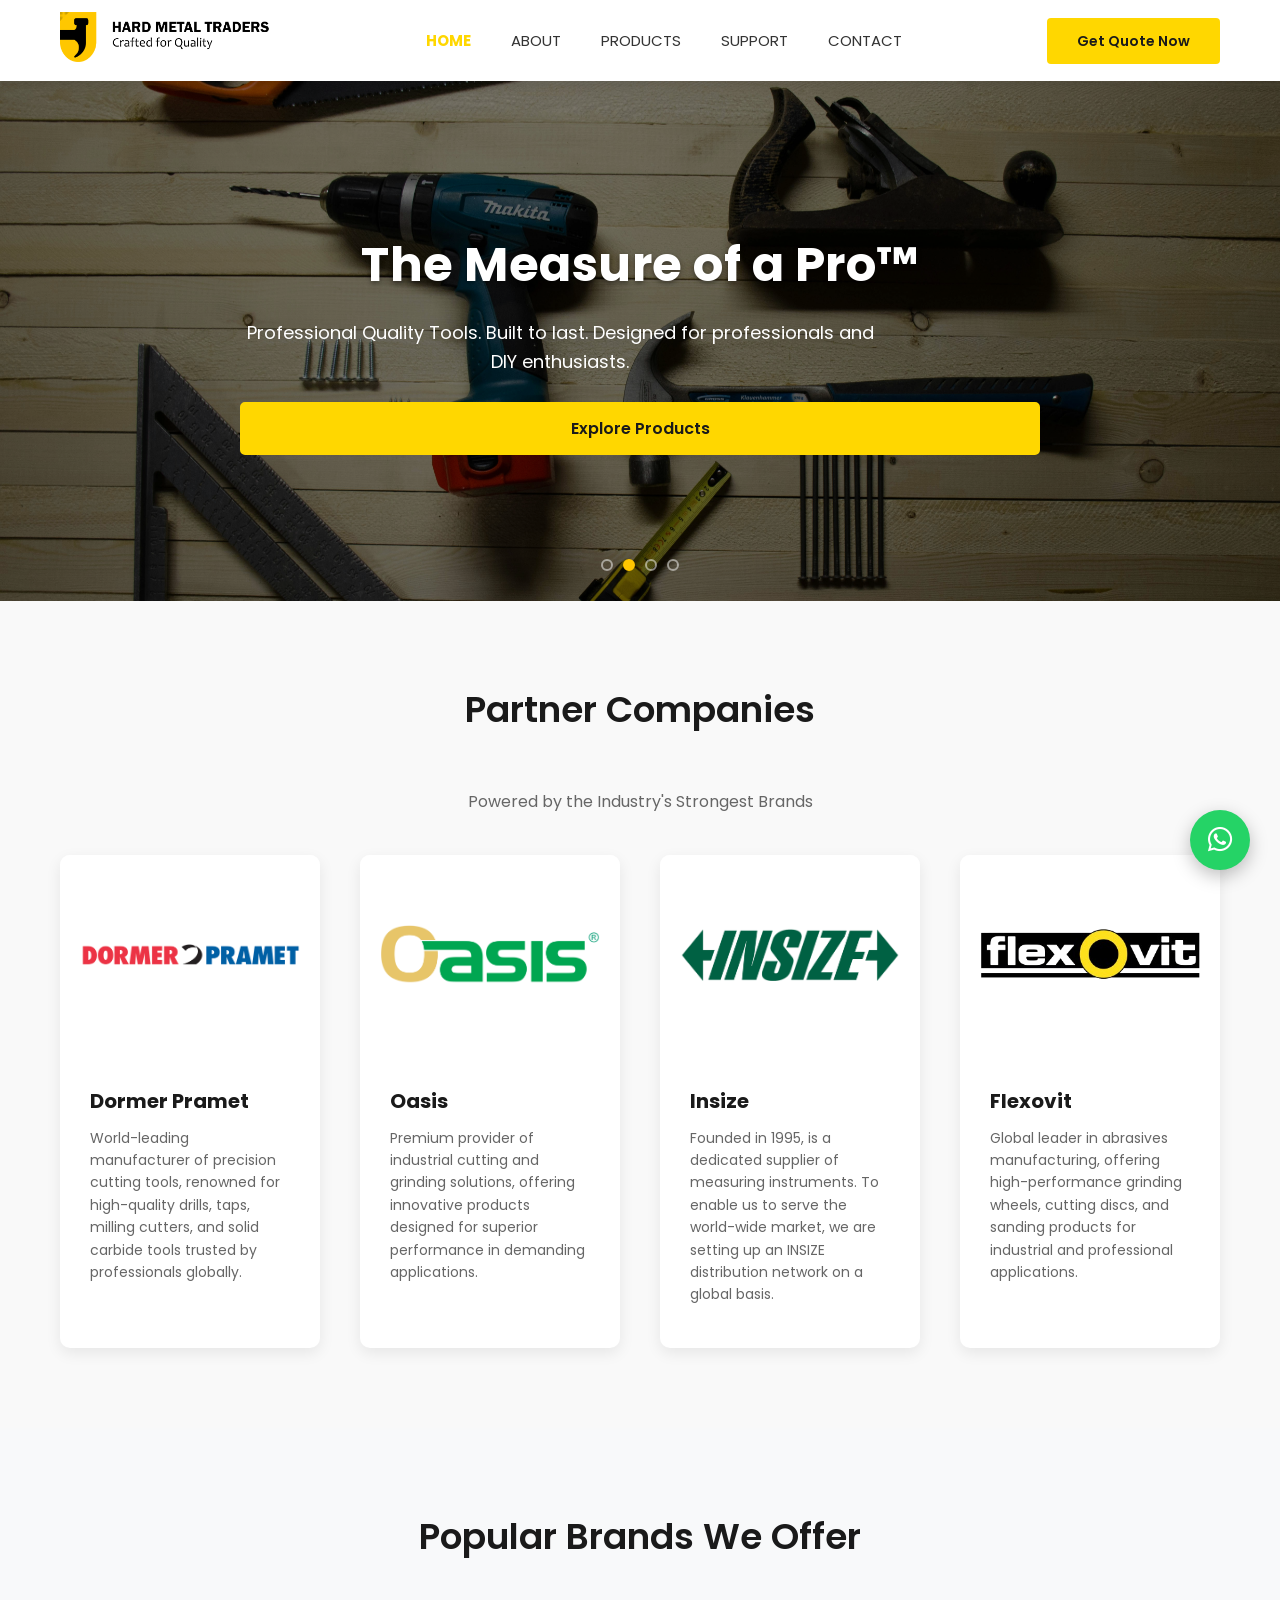
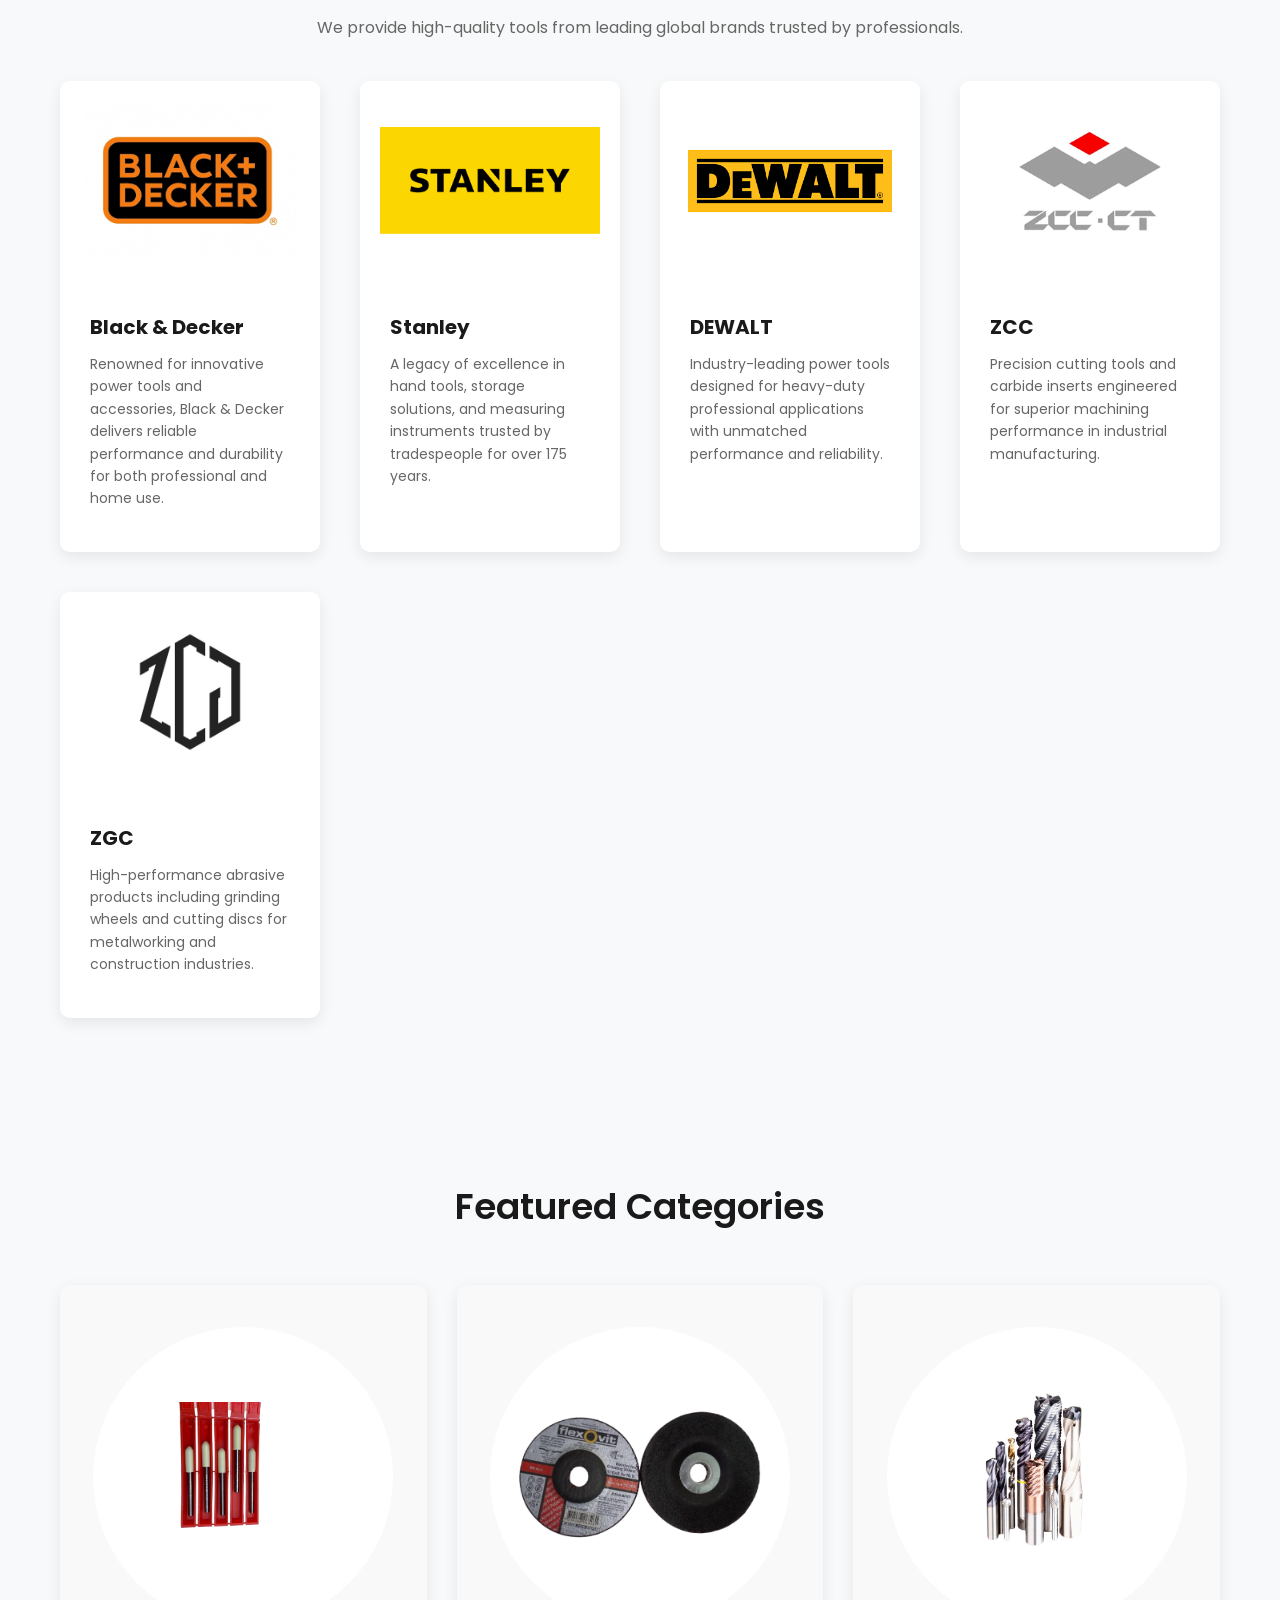
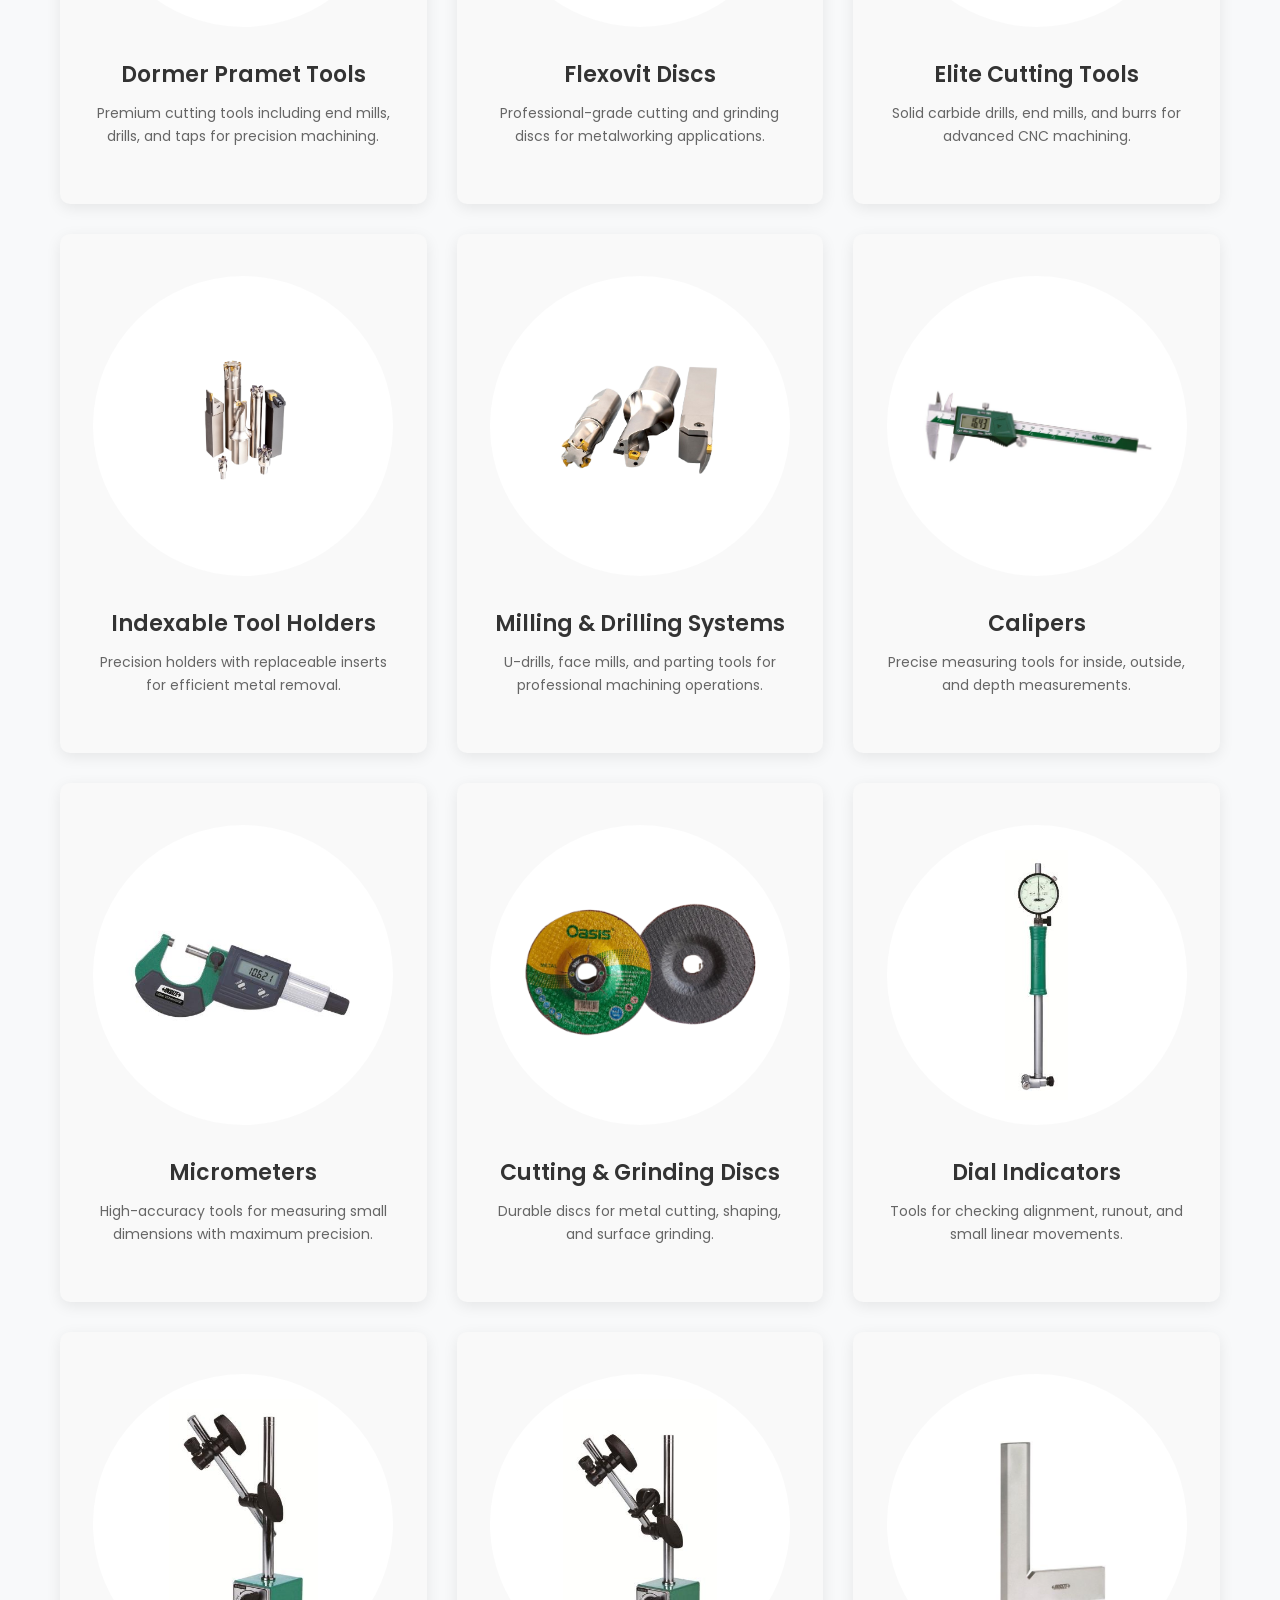
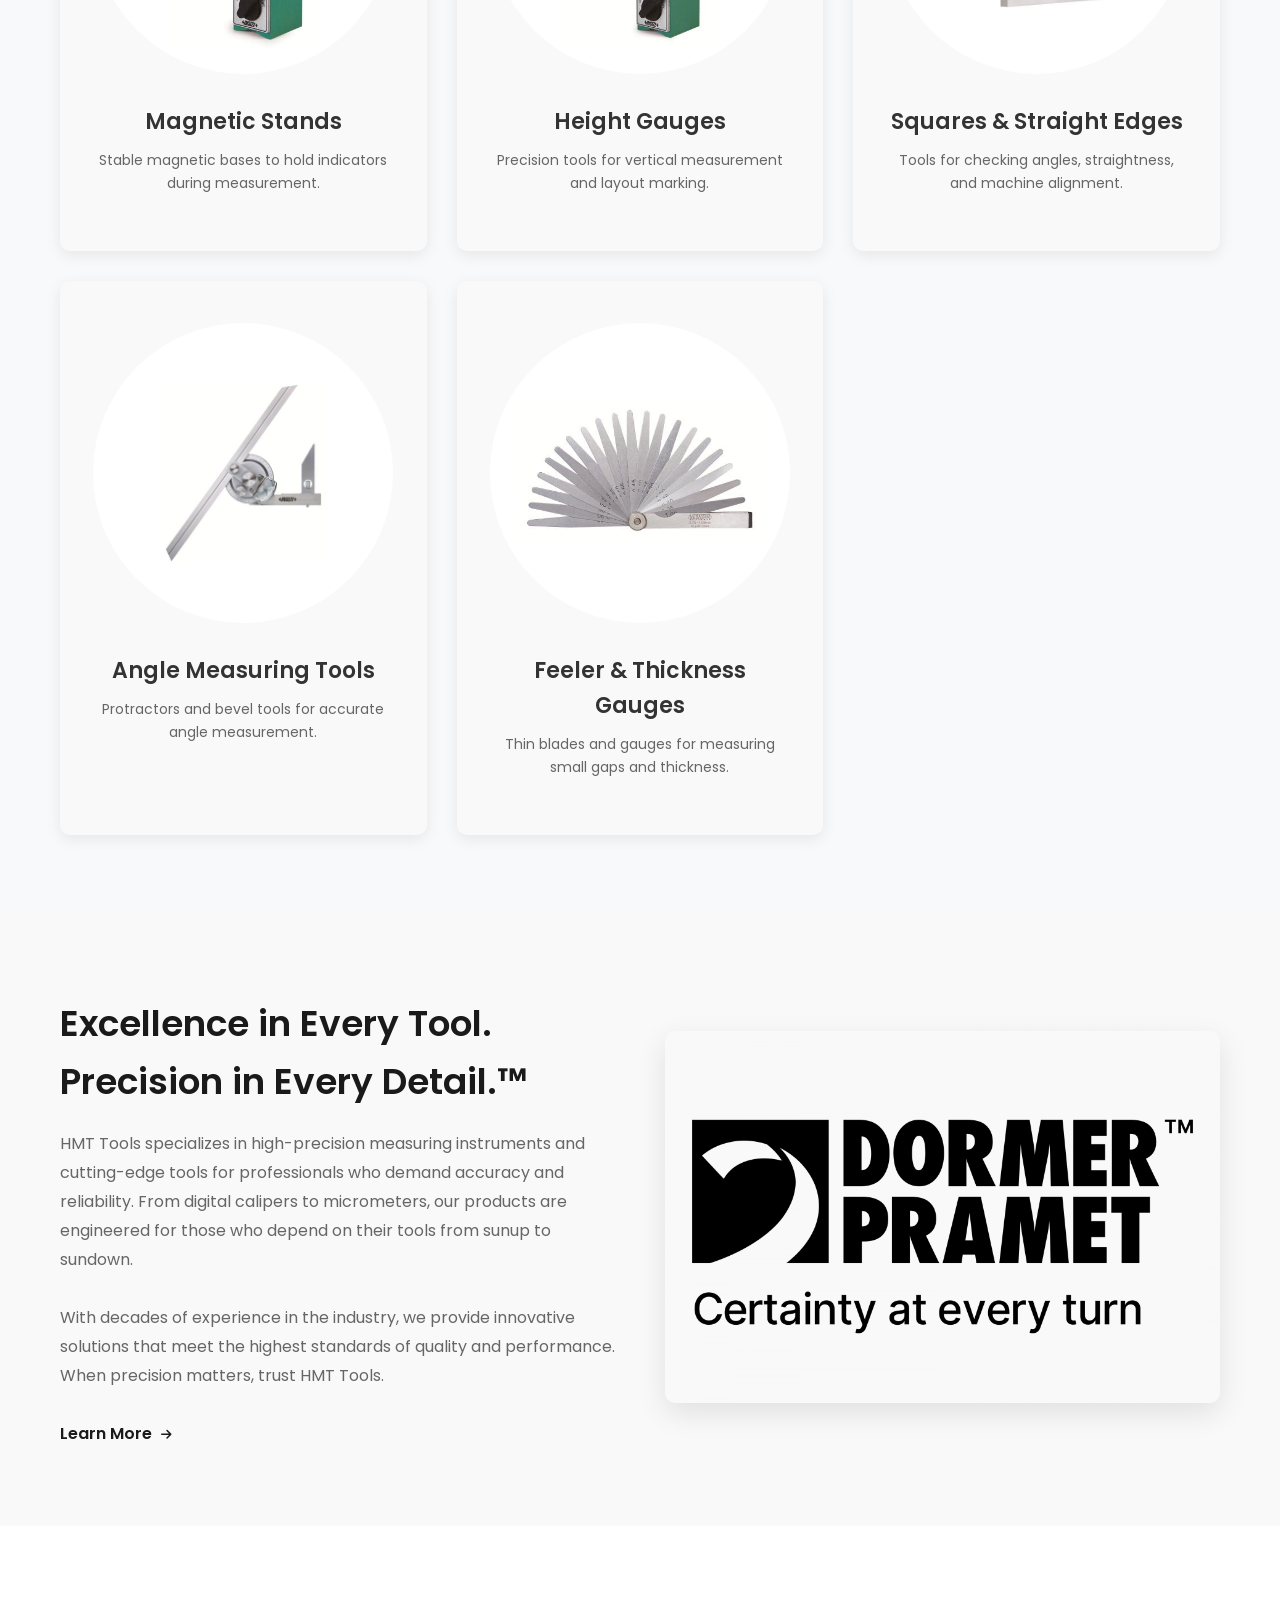
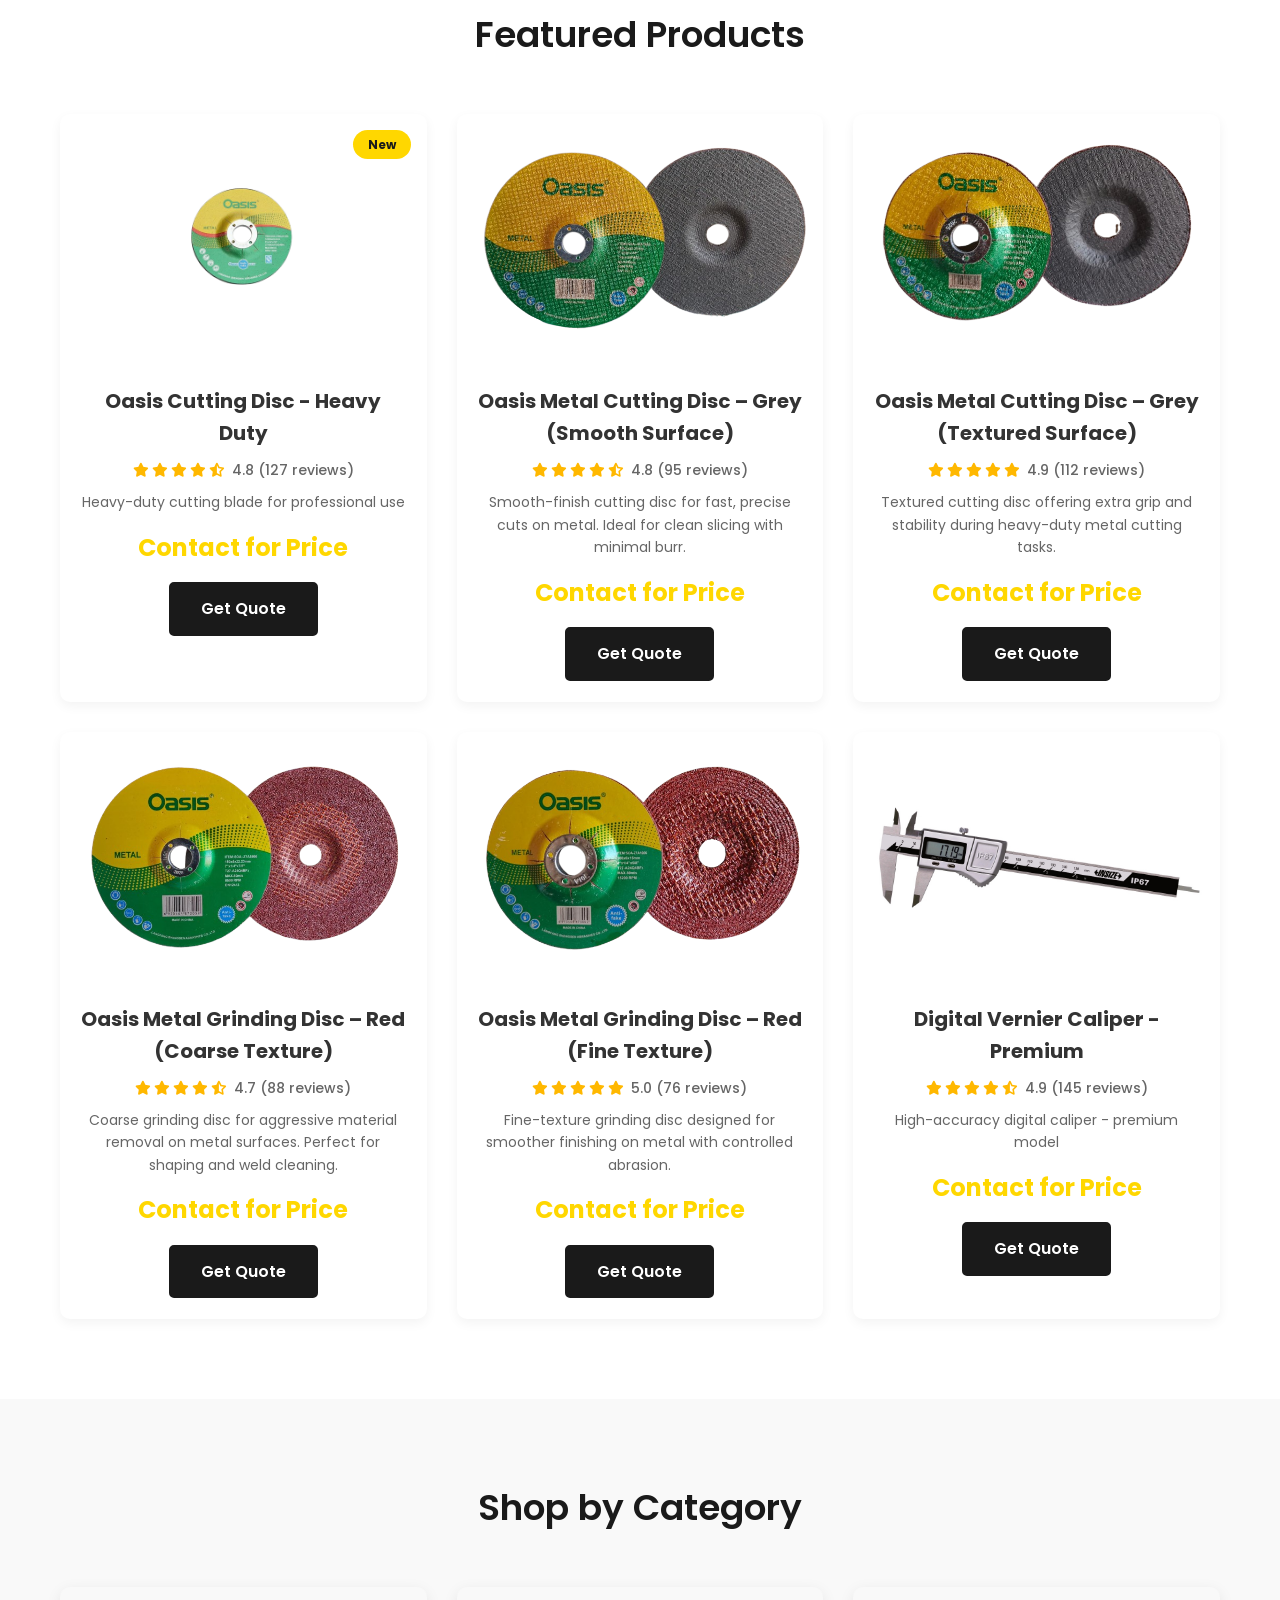
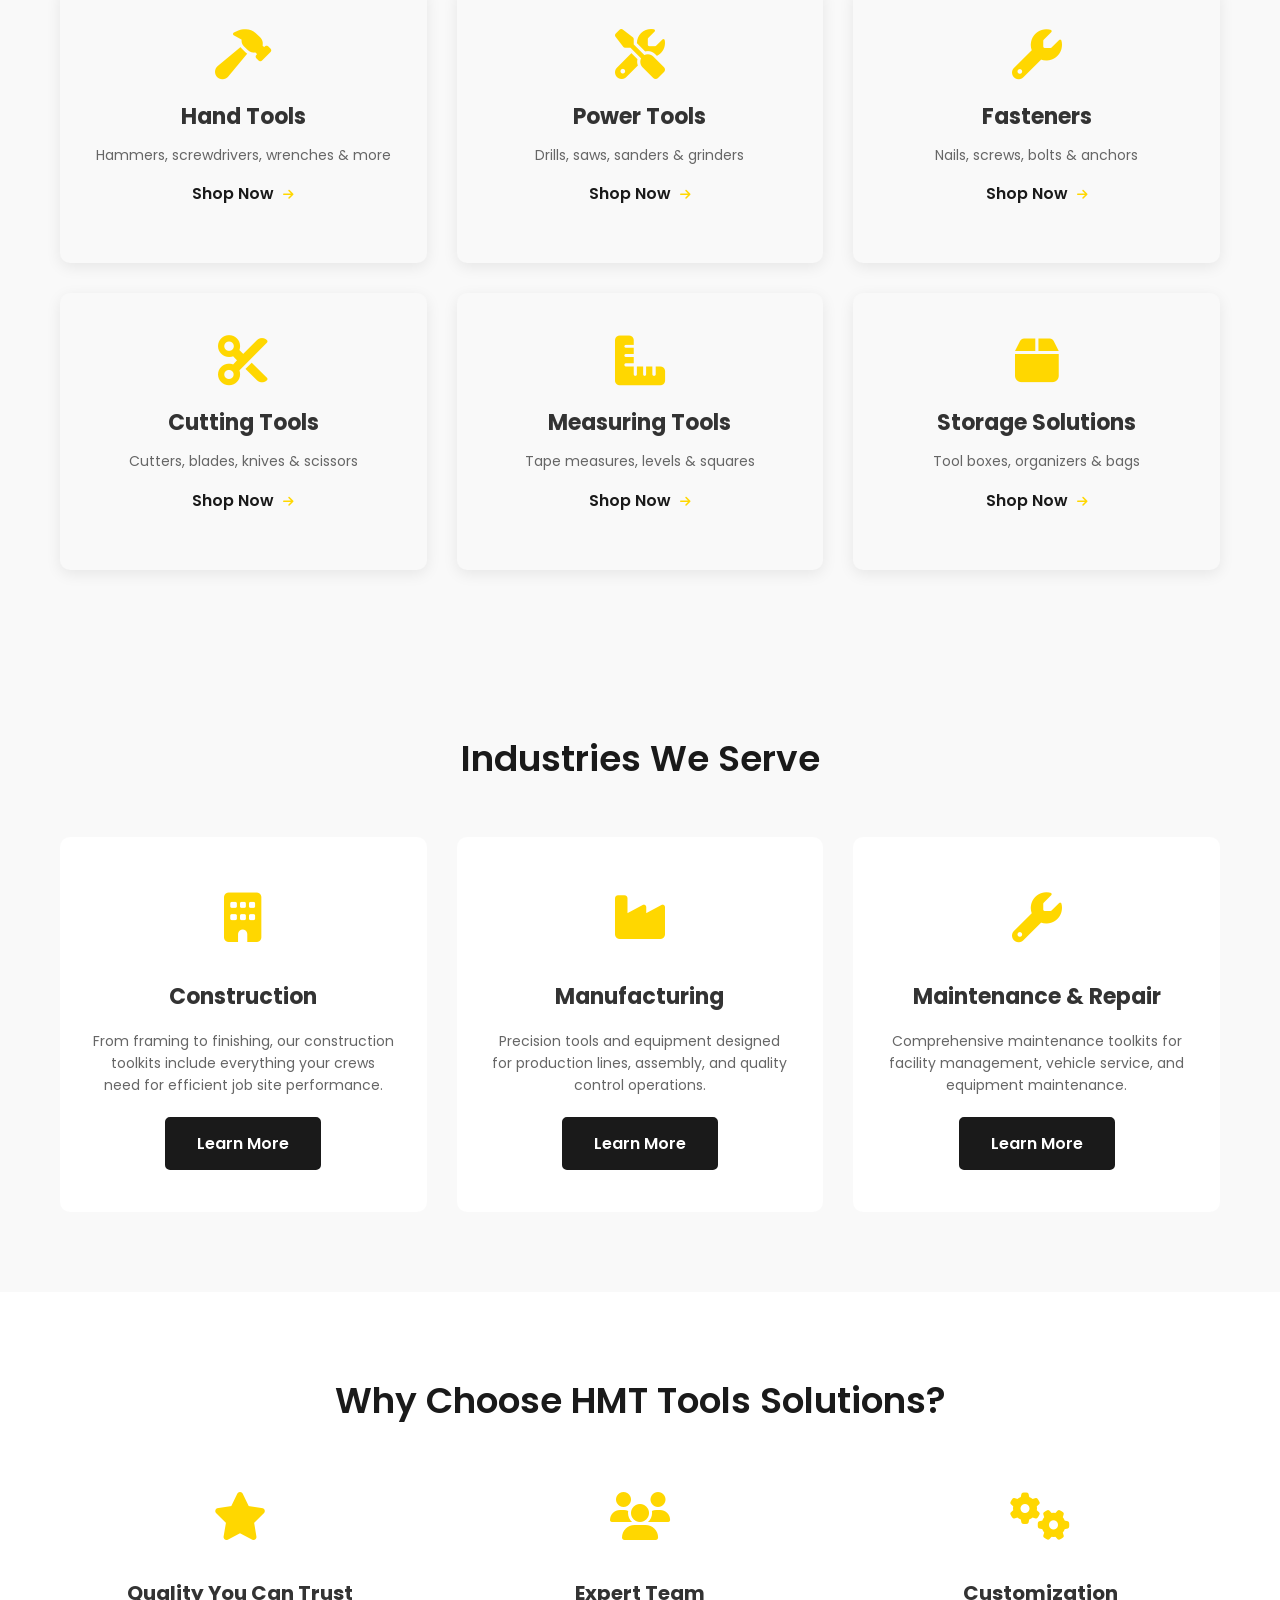
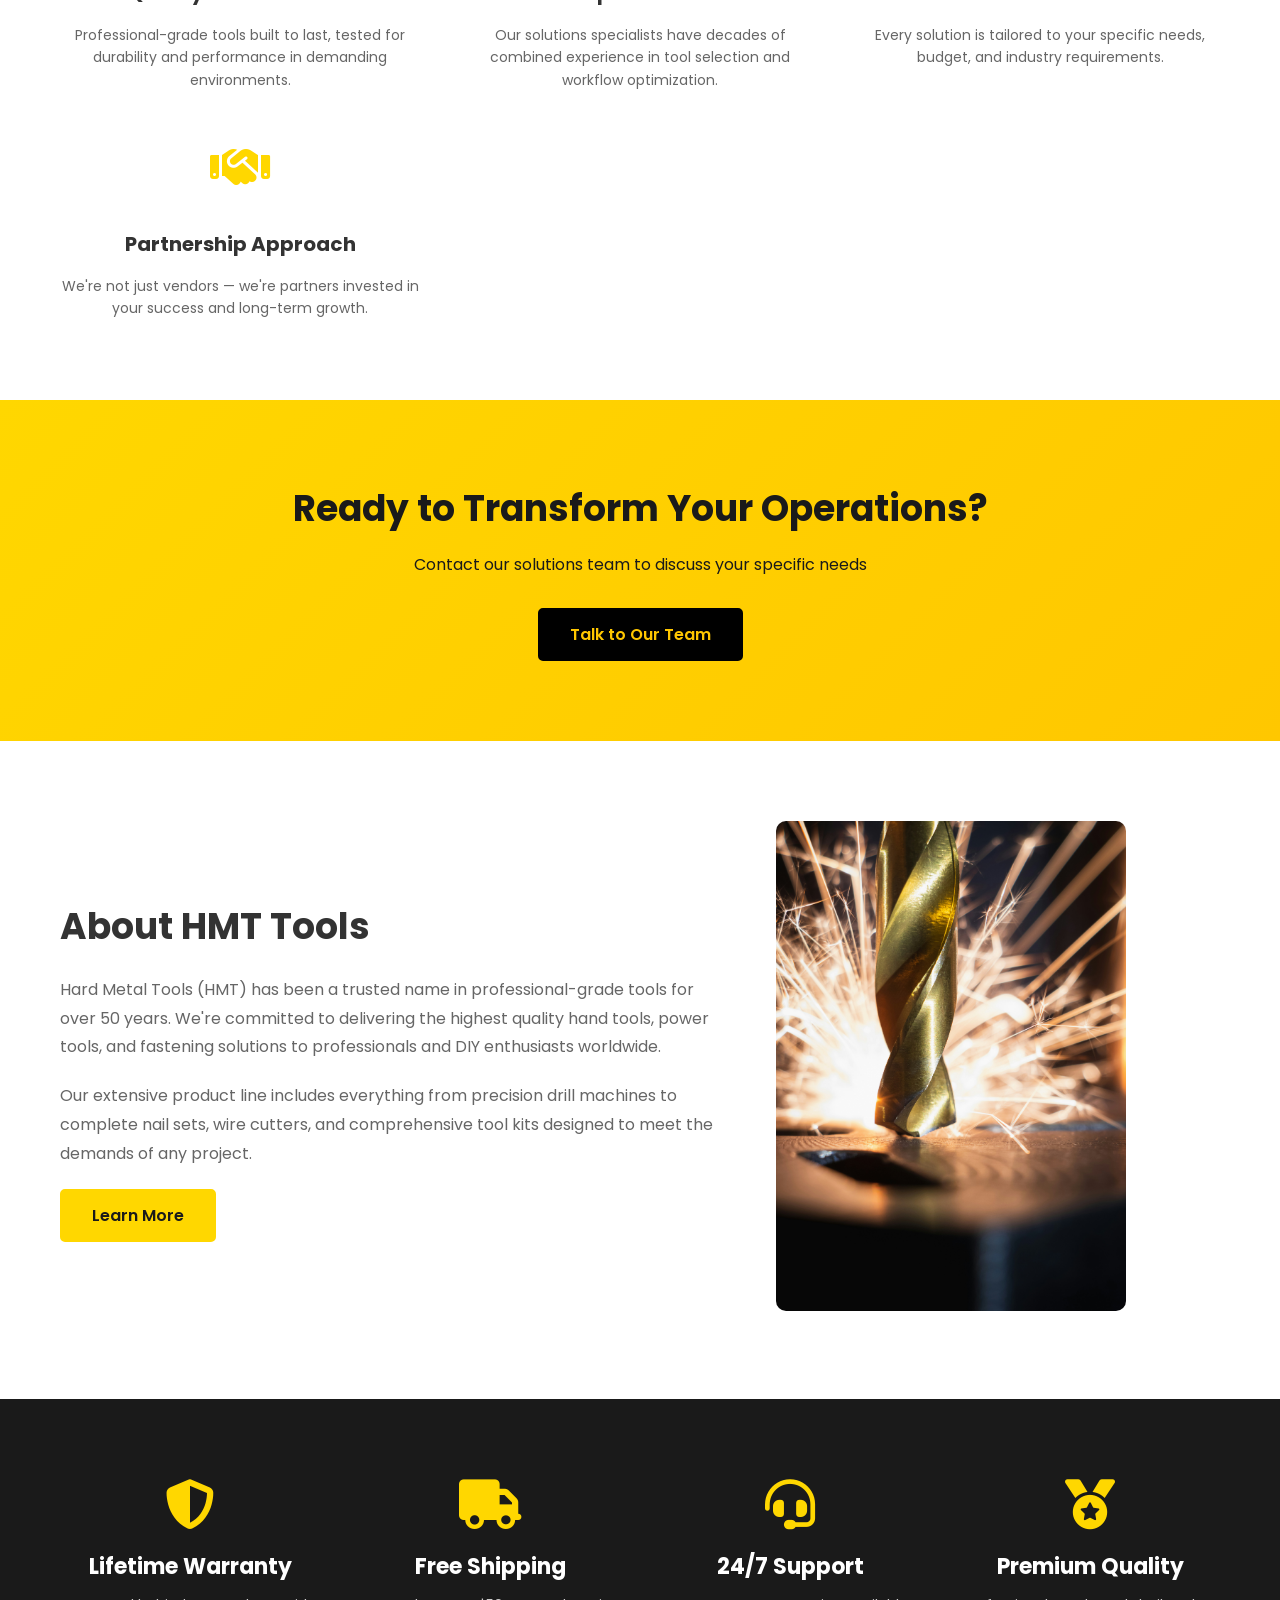
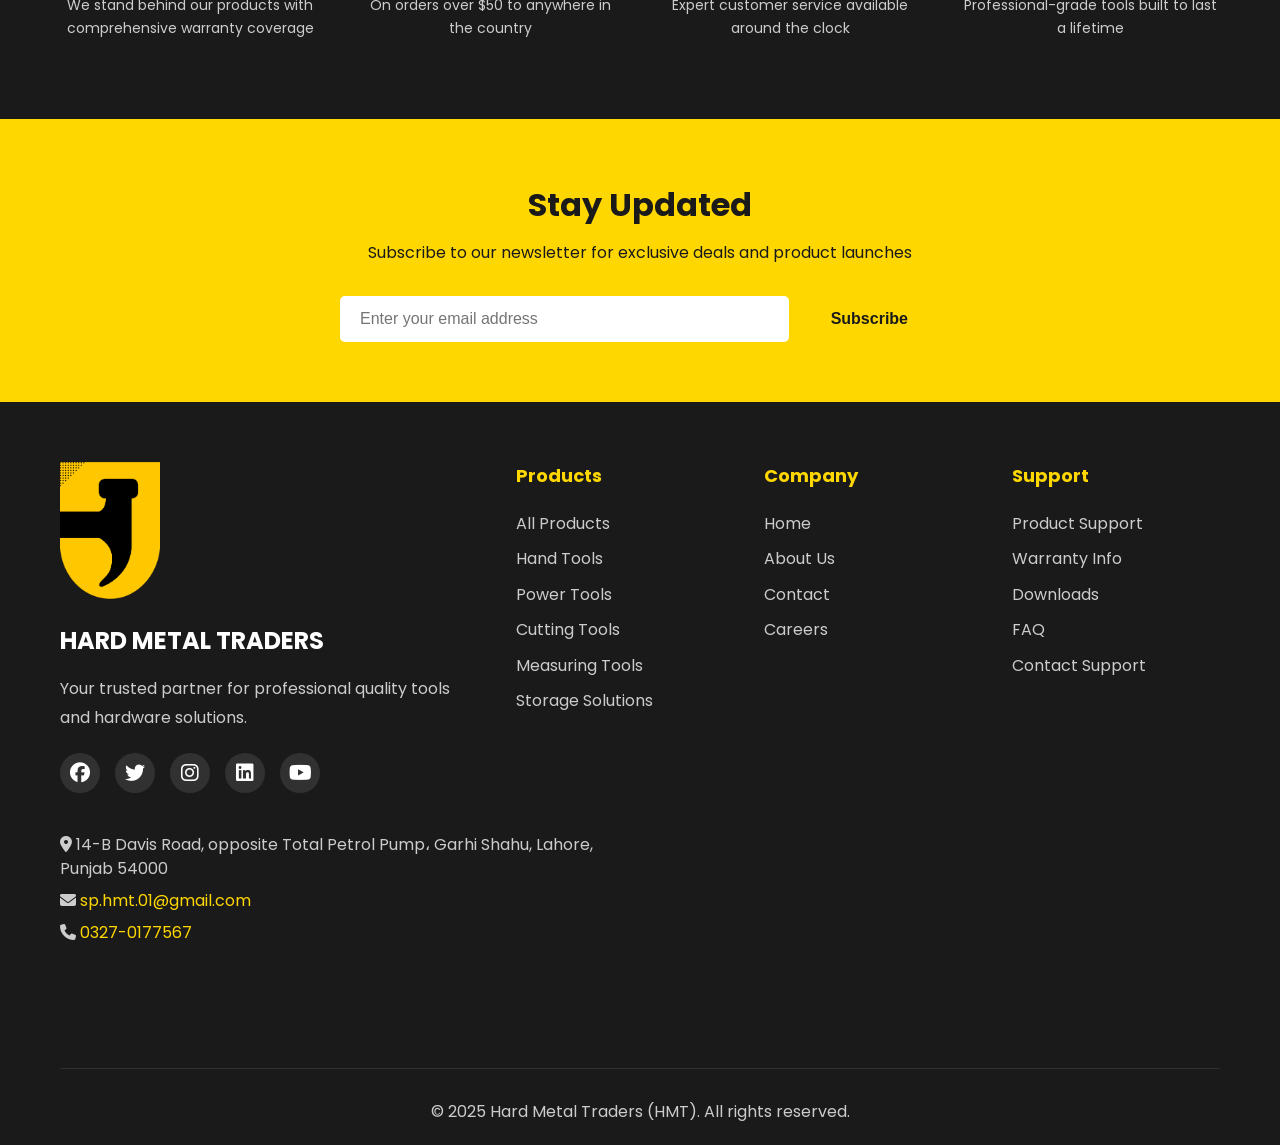
==== commit 3bd2e7e2: "Update Featured Categories section with new product ranges and fix image sizing" ====
--- a/index.html
+++ b/index.html
@@ -182,6 +182,56 @@
             <div class="categories-grid">
                 <a href="products.html" class="category-card">
                     <div class="category-icon">
+                        <img src="dormer_products/Carbide_End_Mill-removebg-preview.png" alt="Dormer Pramet Tools" style="width: 200px; height: 200px;">
+                    </div>
+                    <div class="category-content">
+                        <h3>Dormer Pramet Tools</h3>
+                        <p>Premium cutting tools including end mills, drills, and taps for precision machining.</p>
+                    </div>
+                </a>
+
+                <a href="products.html" class="category-card">
+                    <div class="category-icon">
+                        <img src="products-images/flexo double.png" alt="Flexovit Discs" style="width: 250px; height: 250px;">
+                    </div>
+                    <div class="category-content">
+                        <h3>Flexovit Discs</h3>
+                        <p>Professional-grade cutting and grinding discs for metalworking applications.</p>
+                    </div>
+                </a>
+
+                <a href="products.html" class="category-card">
+                    <div class="category-icon">
+                        <img src="products-images/Cutting_tools_hole_making_group_drilling_tapping_reaming_hydra_drill-removebg-preview.png" alt="Elite Cutting Tools" style="width: 200px; height: 200px;">
+                    </div>
+                    <div class="category-content">
+                        <h3>Elite Cutting Tools</h3>
+                        <p>Solid carbide drills, end mills, and burrs for advanced CNC machining.</p>
+                    </div>
+                </a>
+
+                <a href="products.html" class="category-card">
+                    <div class="category-icon">
+                        <img src="products-images/Indexable_tool_holders_for_parting_turning_milling_and_drilling-removebg-preview.png" alt="Indexable Tool Holders" style="width: 200px; height: 200px;">
+                    </div>
+                    <div class="category-content">
+                        <h3>Indexable Tool Holders</h3>
+                        <p>Precision holders with replaceable inserts for efficient metal removal.</p>
+                    </div>
+                </a>
+
+                <a href="products.html" class="category-card">
+                    <div class="category-icon">
+                        <img src="products-images/Milling_Cutter_and_U_Drill_and_Parting_Tool_Holder_with_inserts-removebg-preview.png" alt="Milling & Drilling Systems" style="width: 200px; height: 200px;">
+                    </div>
+                    <div class="category-content">
+                        <h3>Milling & Drilling Systems</h3>
+                        <p>U-drills, face mills, and parting tools for professional machining operations.</p>
+                    </div>
+                </a>
+
+                <a href="products.html" class="category-card">
+                    <div class="category-icon">
                         <img src="products-images/1108.jpg" alt="Calipers">
                     </div>
                     <div class="category-content">
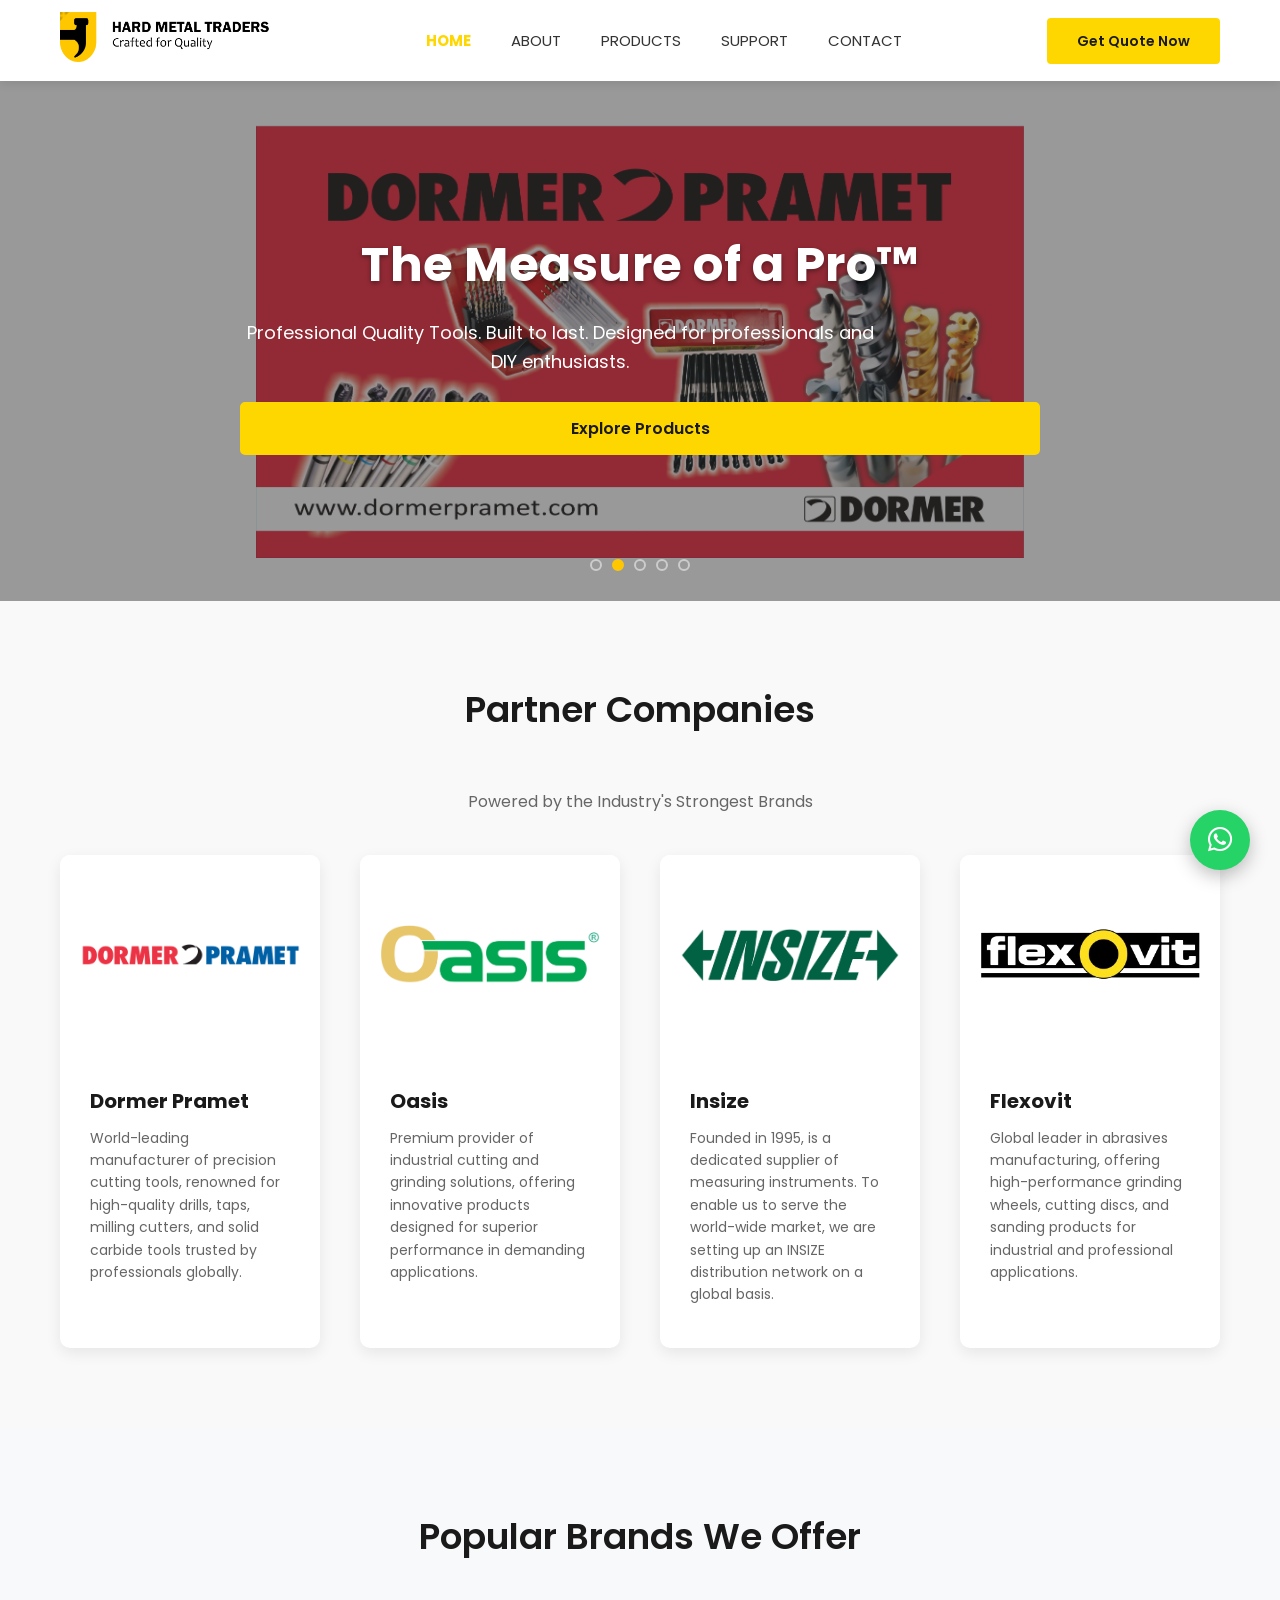
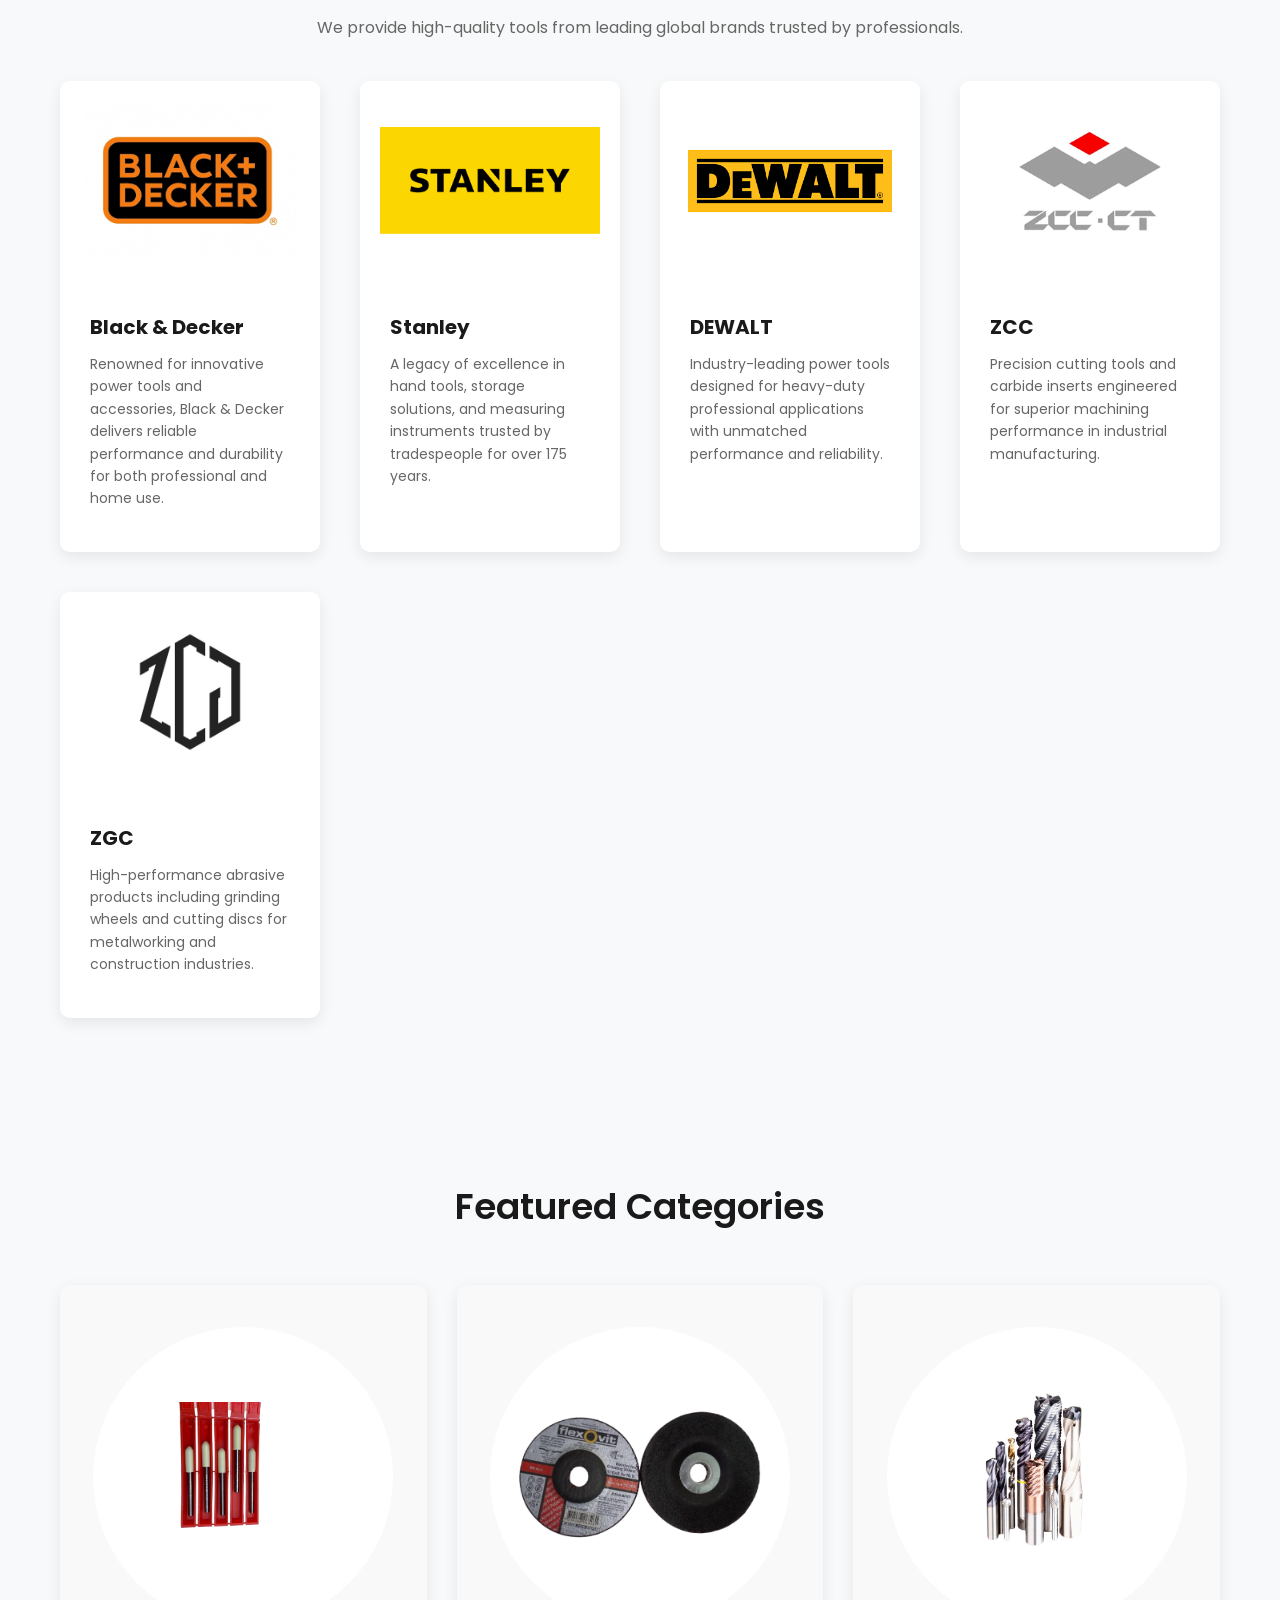
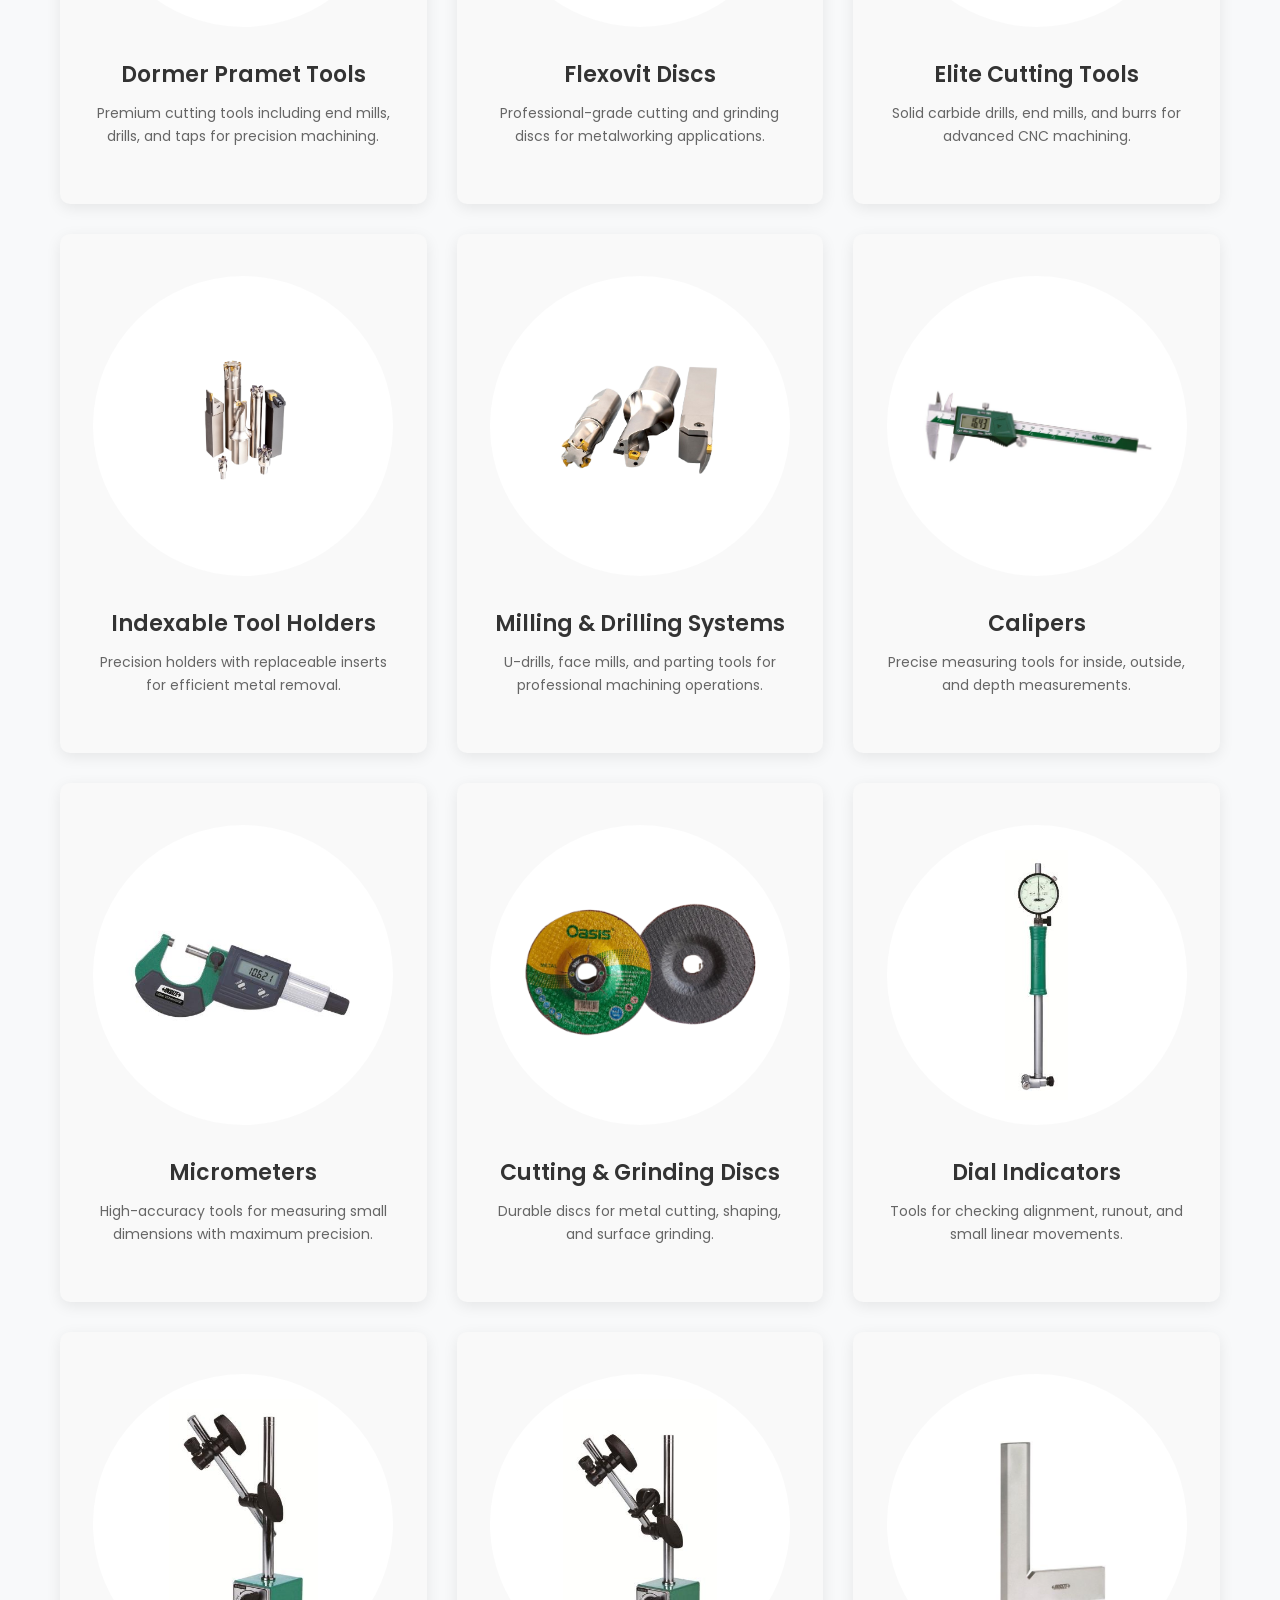
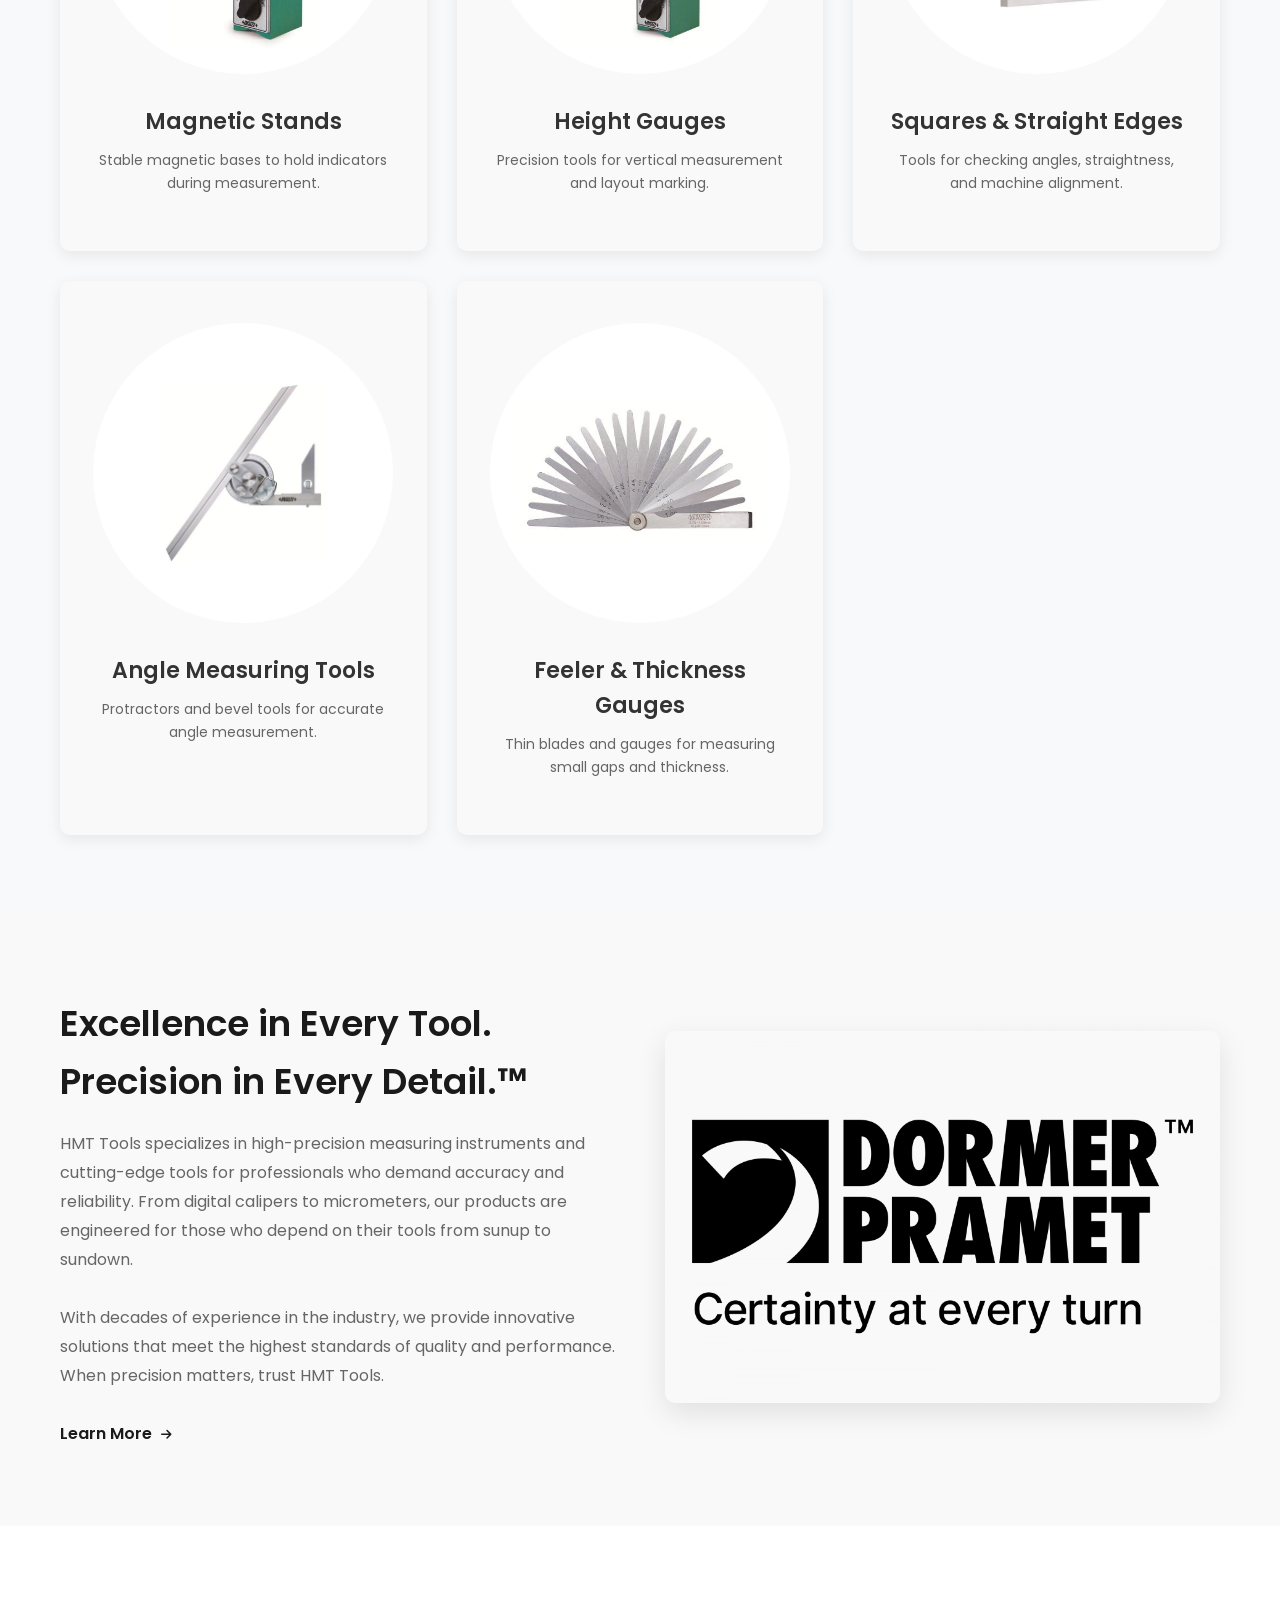
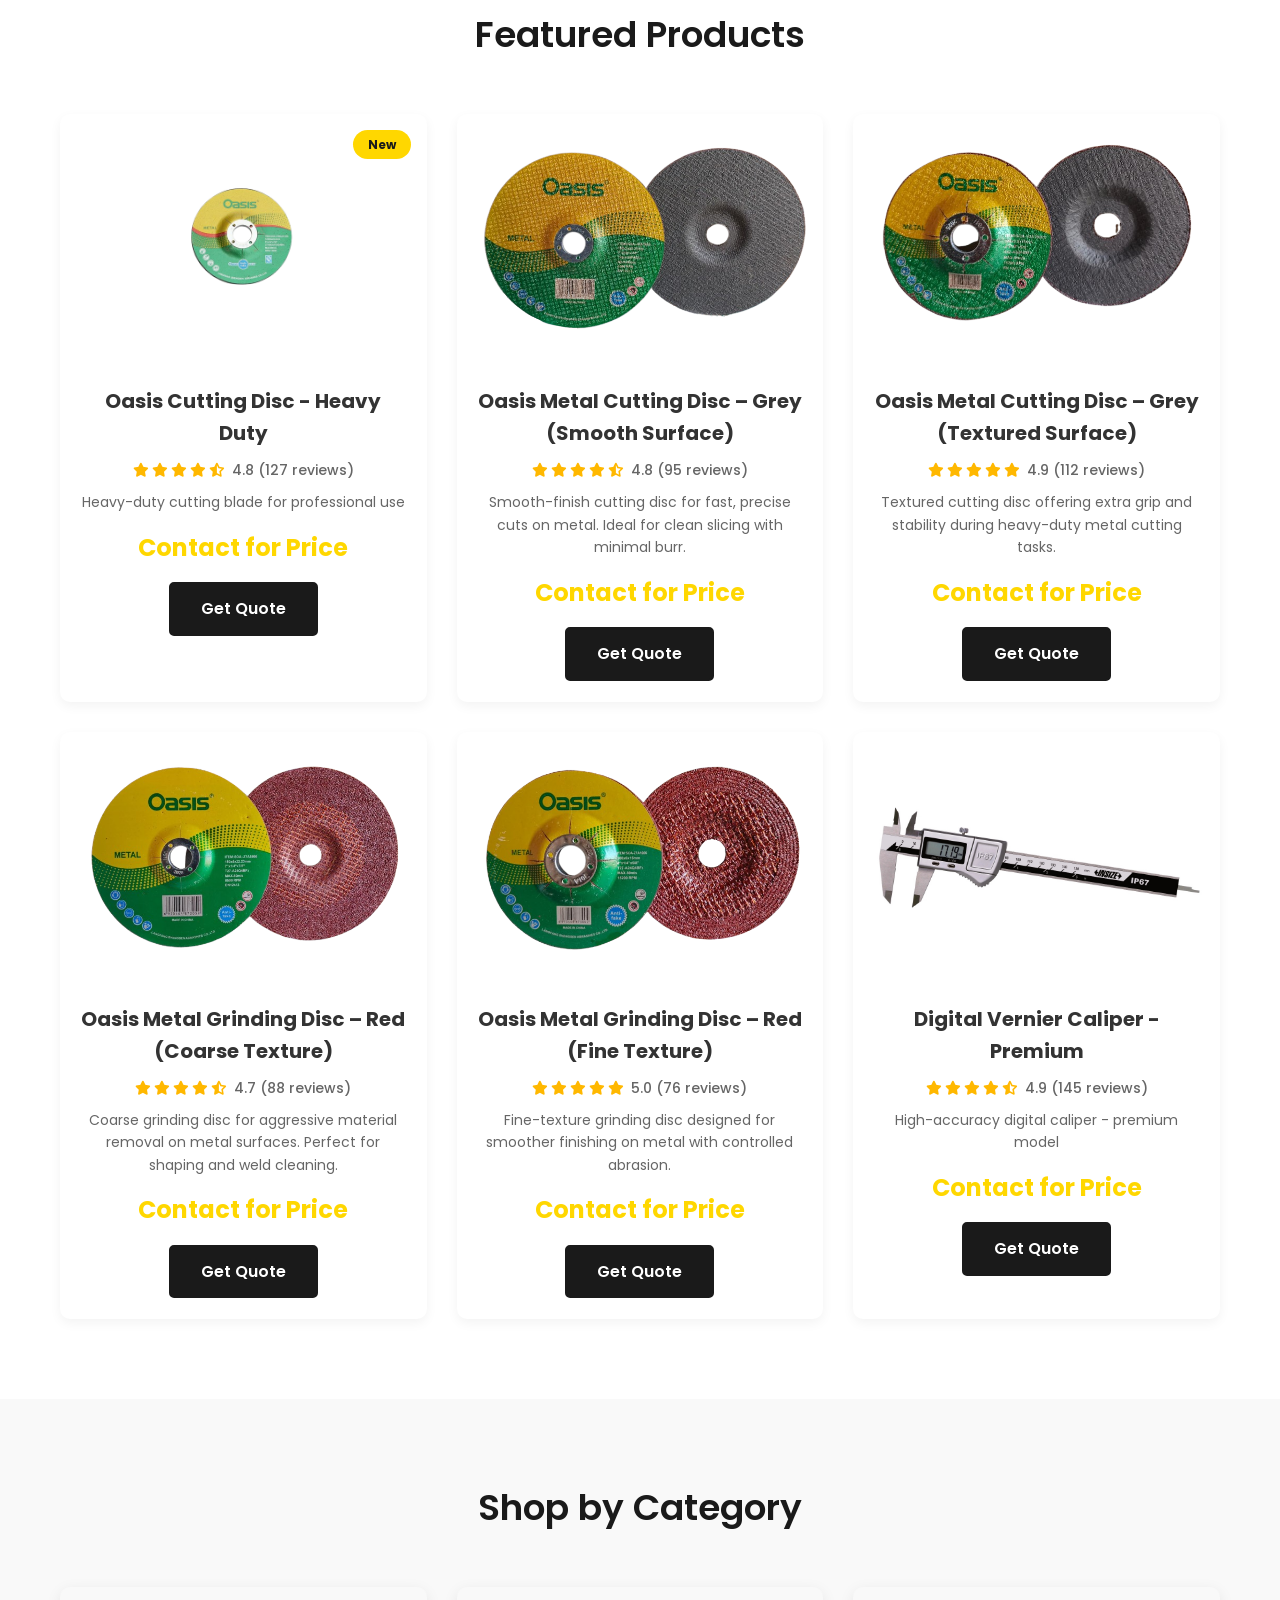
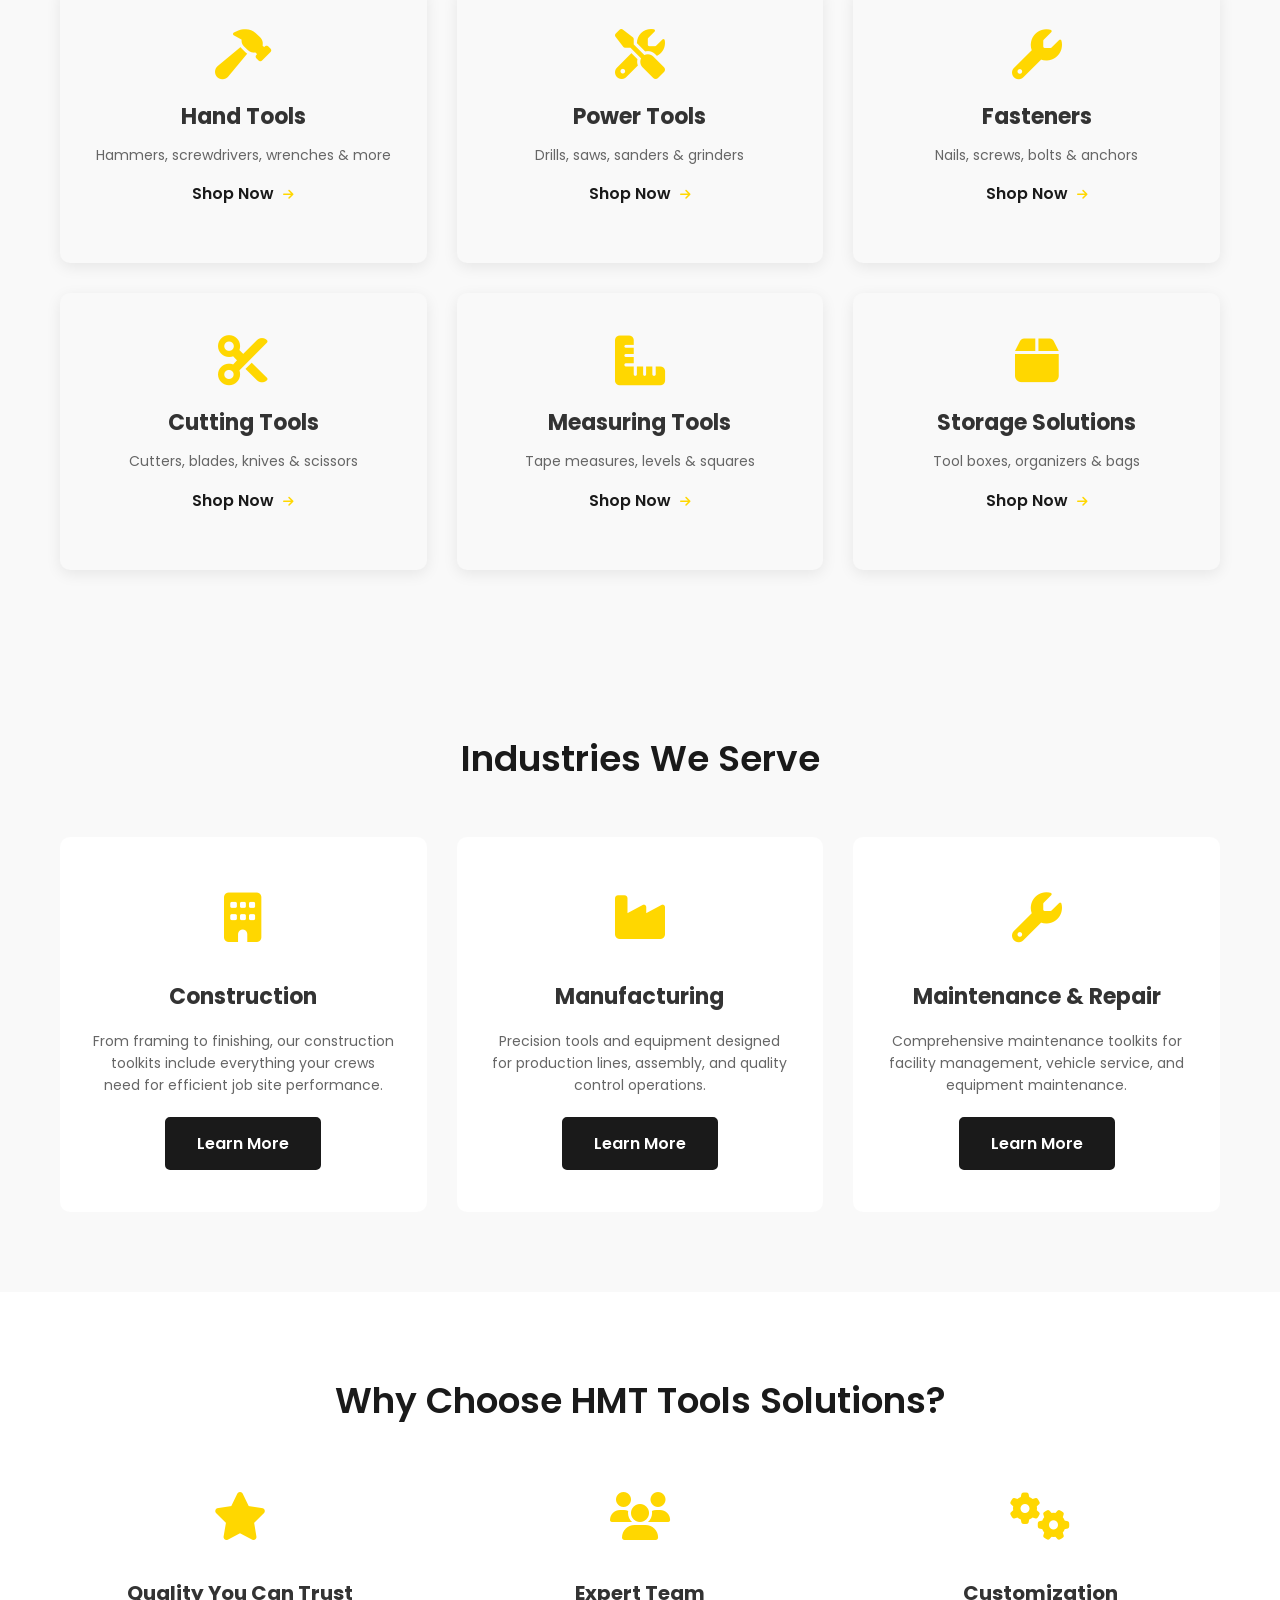
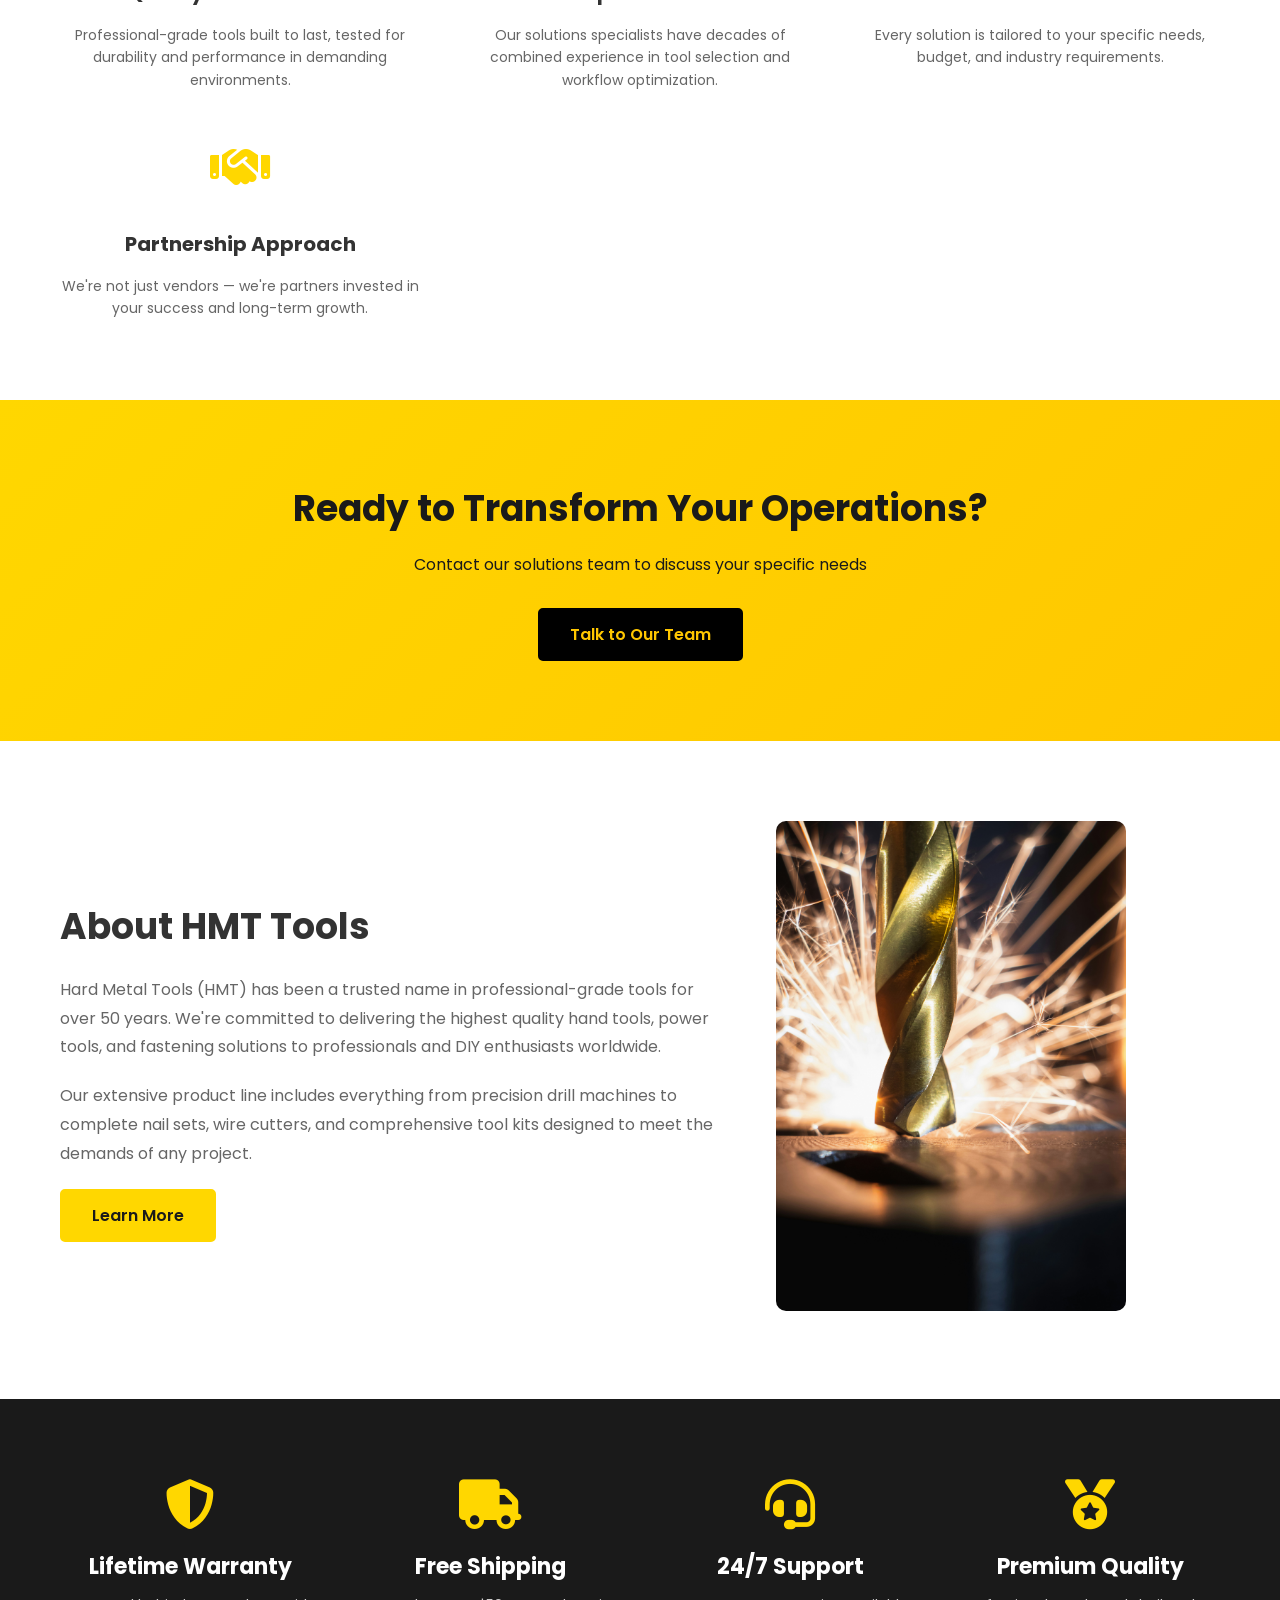
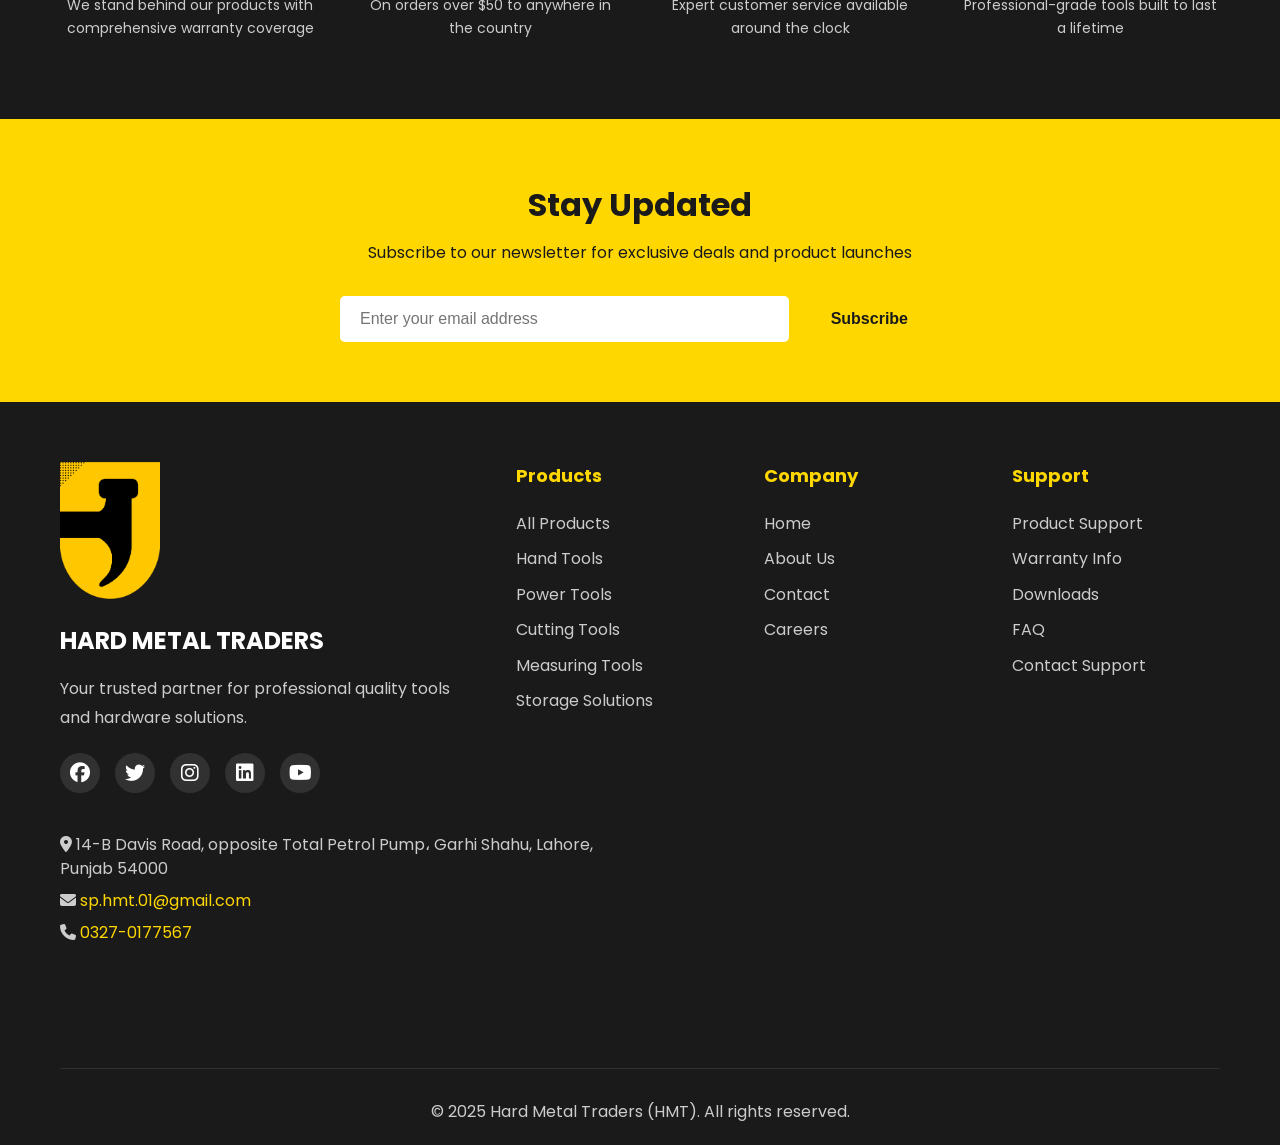
==== commit d273d728: "Update hero section with brand logos and adjust styling" ====
--- a/index.html
+++ b/index.html
@@ -51,10 +51,11 @@
     <!-- Hero Section (Slideshow) -->
     <section class="hero">
         <div class="hero-slider" aria-label="Hero slideshow">
-            <div class="hero-slide active" style="background-image:url('products-images/tools.jpg');"></div>
-            <div class="hero-slide" style="background-image:url('products-images/hand_tools.jpg');"></div>
-            <div class="hero-slide" style="background-image:url('products-images/nail.jpg');"></div>
-            <div class="hero-slide" style="background-image:url('products-images/Precision.jpg');"></div>
+            <div class="hero-slide active" style="background-image:url('products-images/Stanley.png');"></div>
+            <div class="hero-slide" style="background-image:url('dormer_products/DORMER_cropped_page-0001.jpg');"></div>
+            <div class="hero-slide" style="background-image:url('products-images/dewalt.png');"></div>
+            <div class="hero-slide" style="background-image:url('products-images/blackanddecker.png');"></div>
+            <div class="hero-slide" style="background-image:url('products-images/oasis.png');"></div>
             <div class="hero-overlay"></div>
             <div class="container">
                 <div class="hero-content">
@@ -779,7 +780,7 @@
         position: relative; 
         min-height: 520px; 
         overflow: hidden;
-        background: #000;
+        background: #fff;
     }
     .hero-slider { 
         position: absolute;
@@ -794,9 +795,10 @@
         left: 0;
         width: 100%; 
         height: 100%;
-        background-size: cover; 
+        background-size: 60%; 
         background-position: center; 
         background-repeat: no-repeat;
+        background-color: #fff;
         opacity: 0; 
         transition: opacity 0.8s ease-in-out;
     }
@@ -809,7 +811,7 @@
         left: 0;
         width: 100%;
         height: 100%;
-        background: rgba(0, 0, 0, 0.35);
+        background: rgba(0, 0, 0, 0.15);
     }
     .hero .container {
         position: relative;
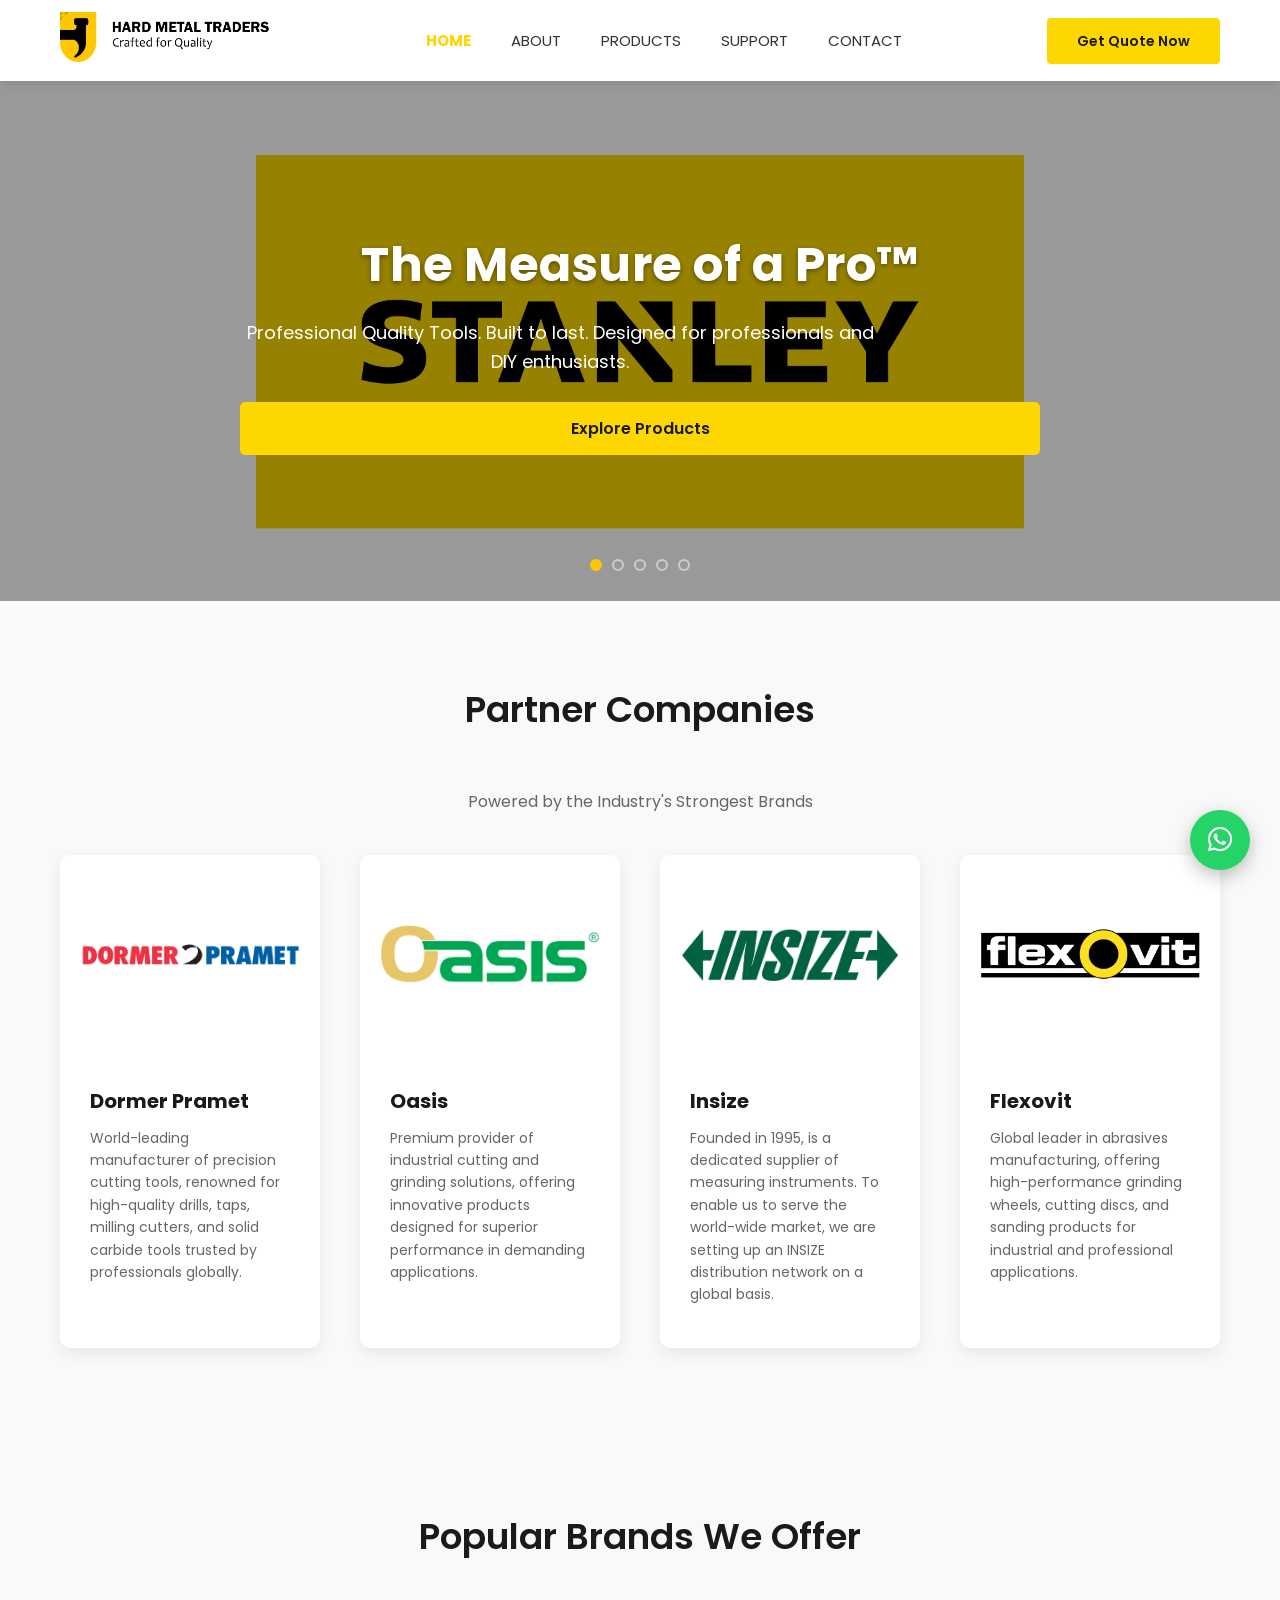
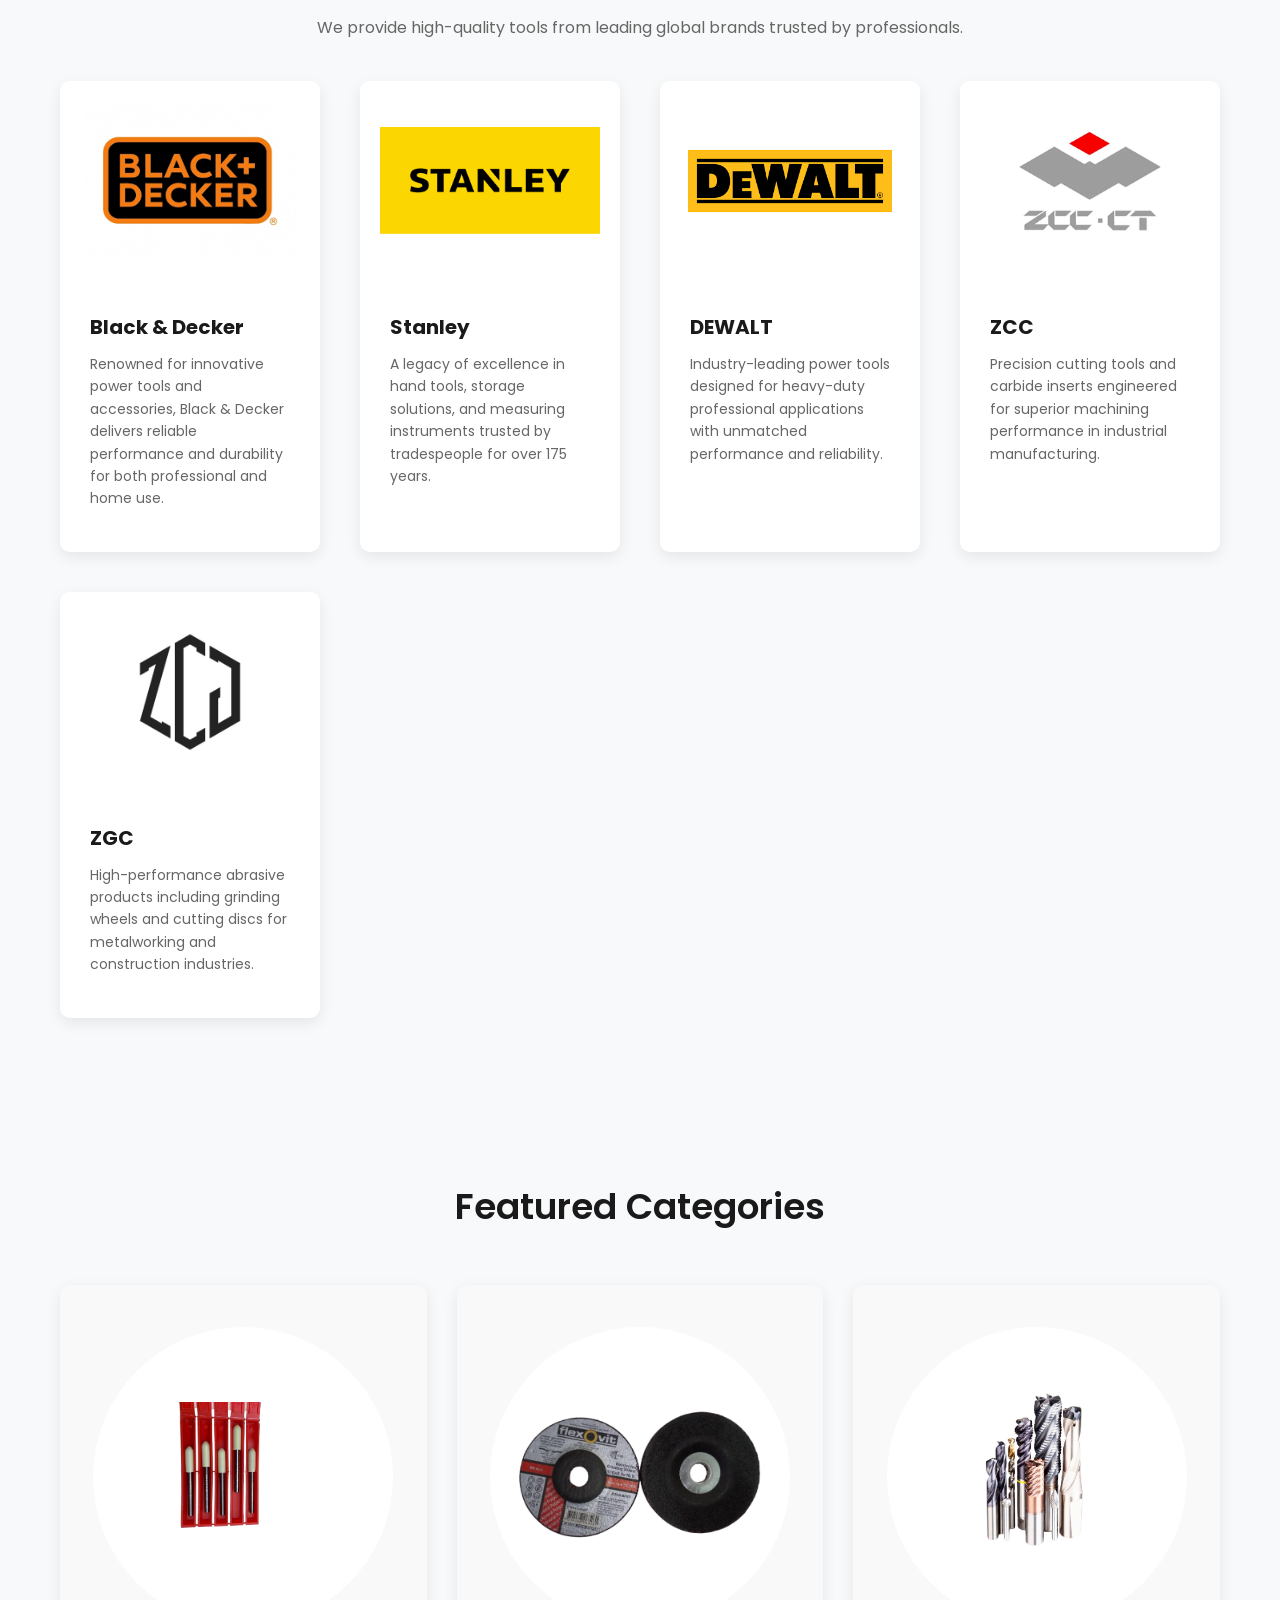
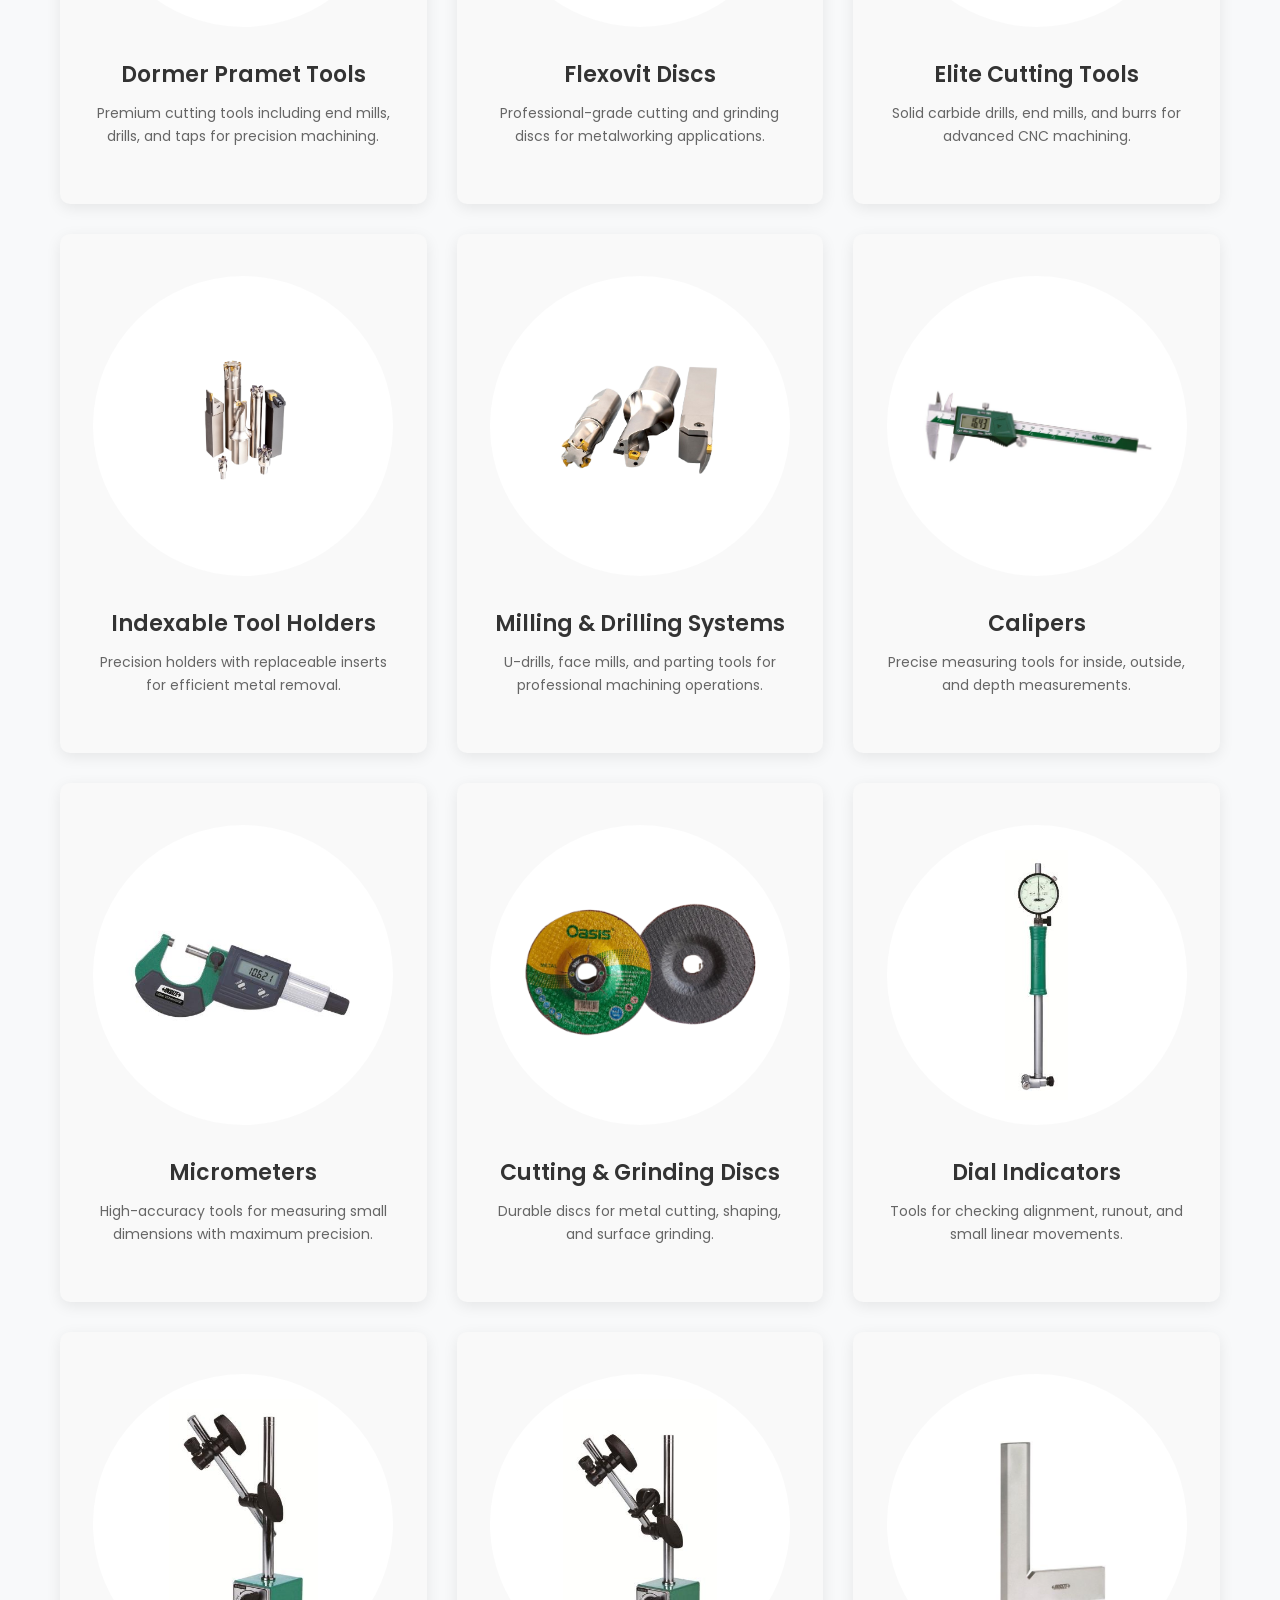
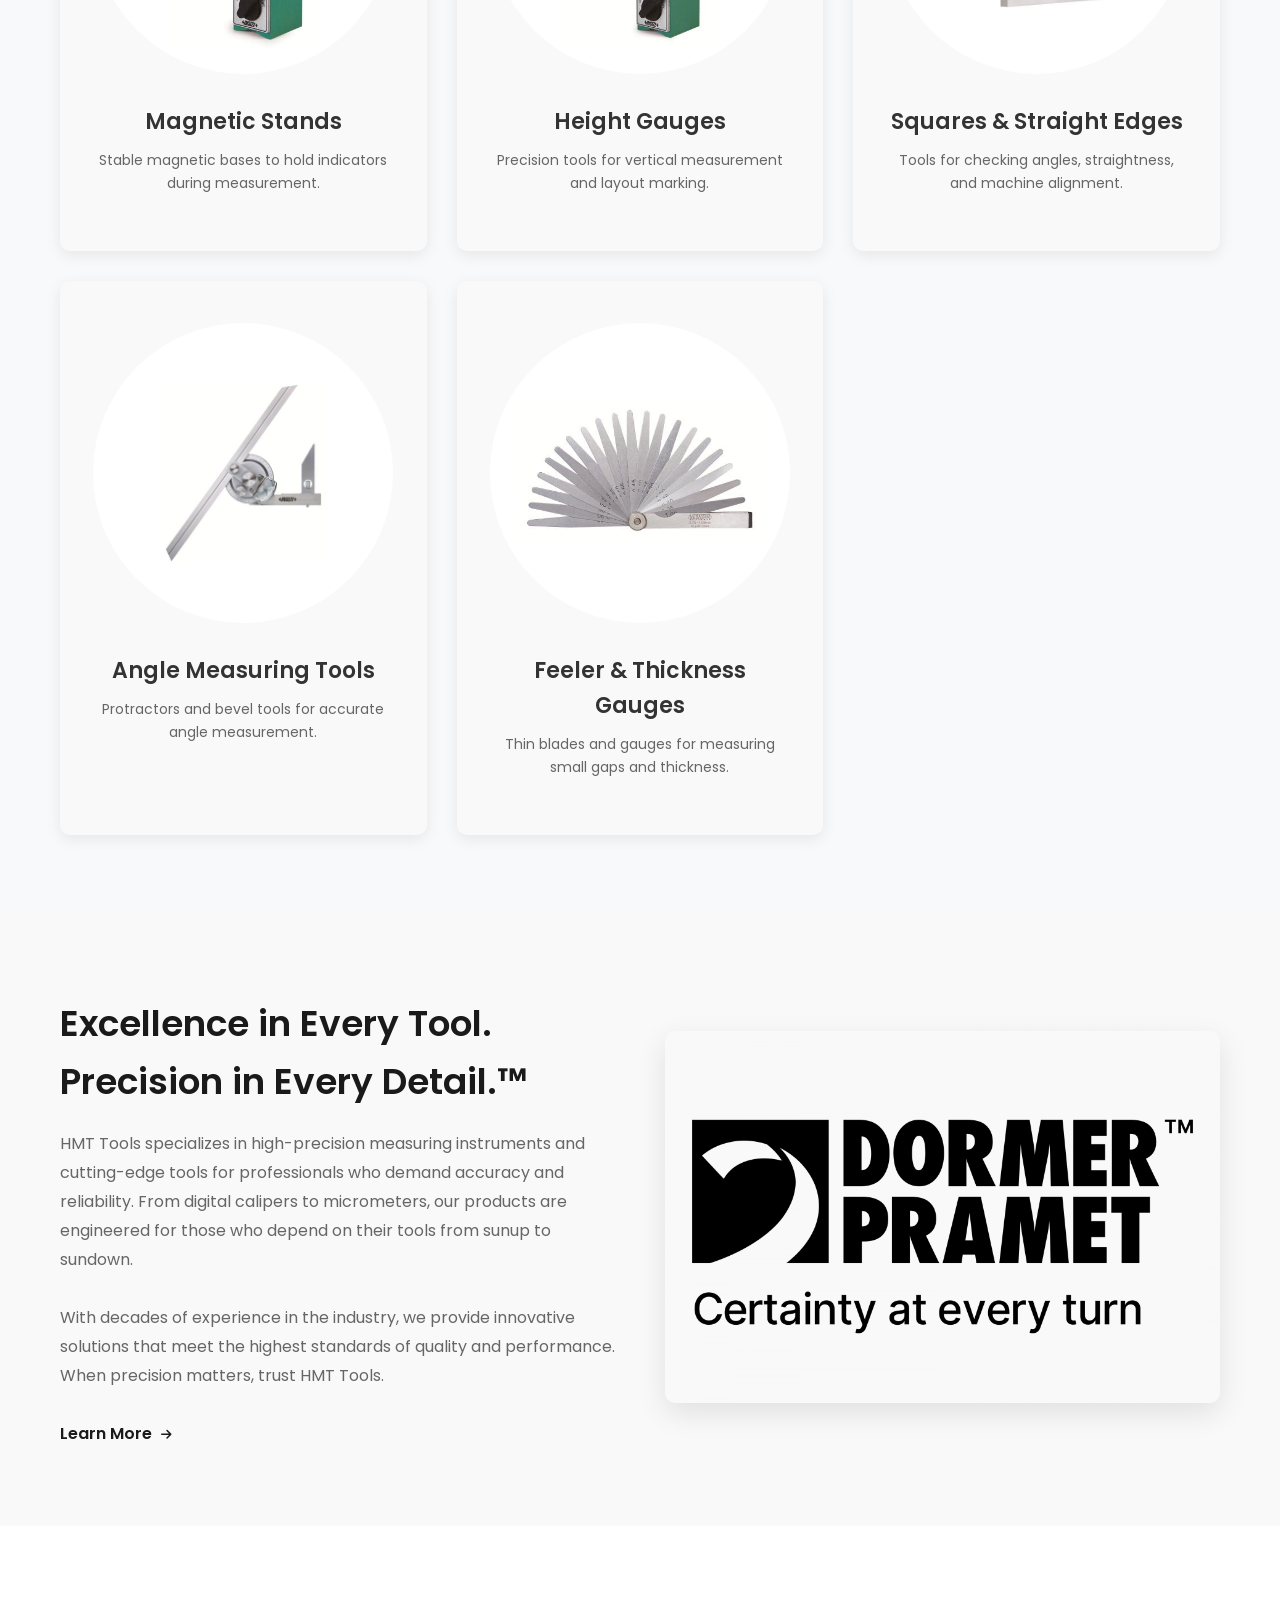
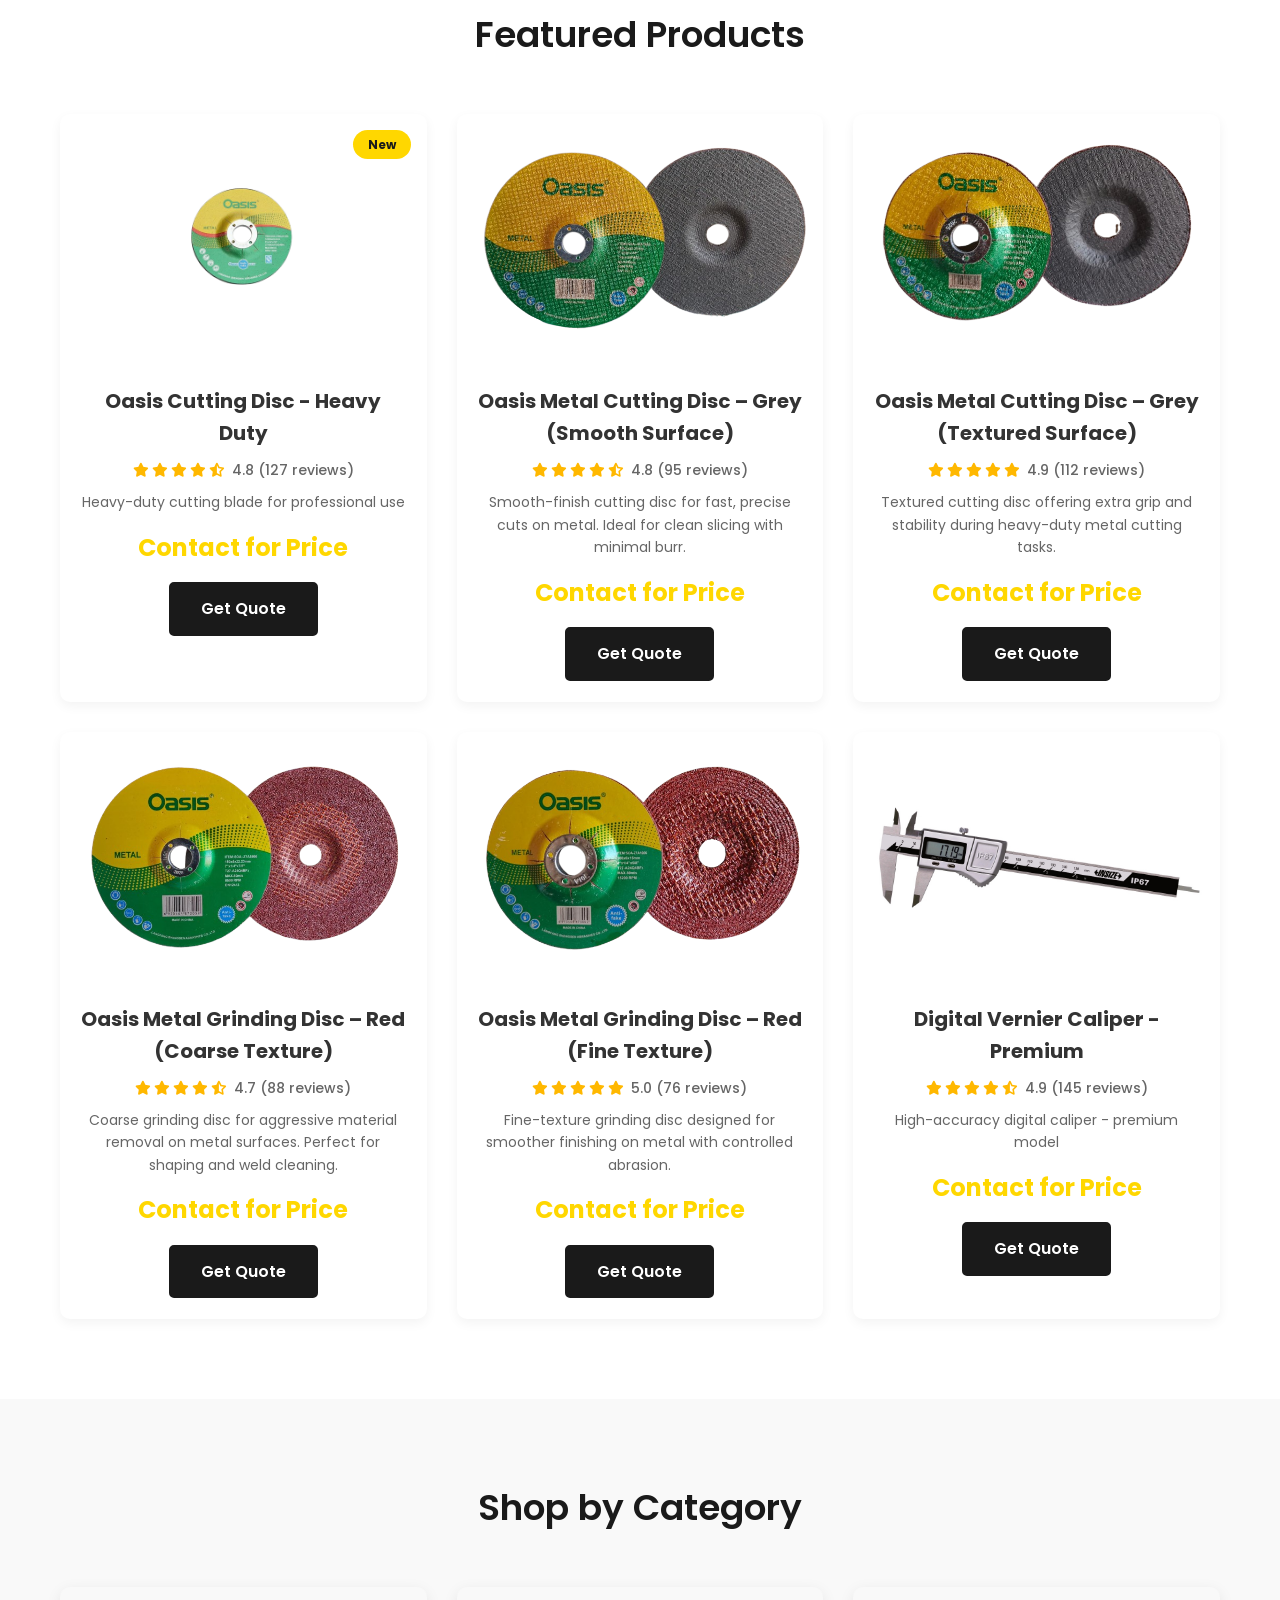
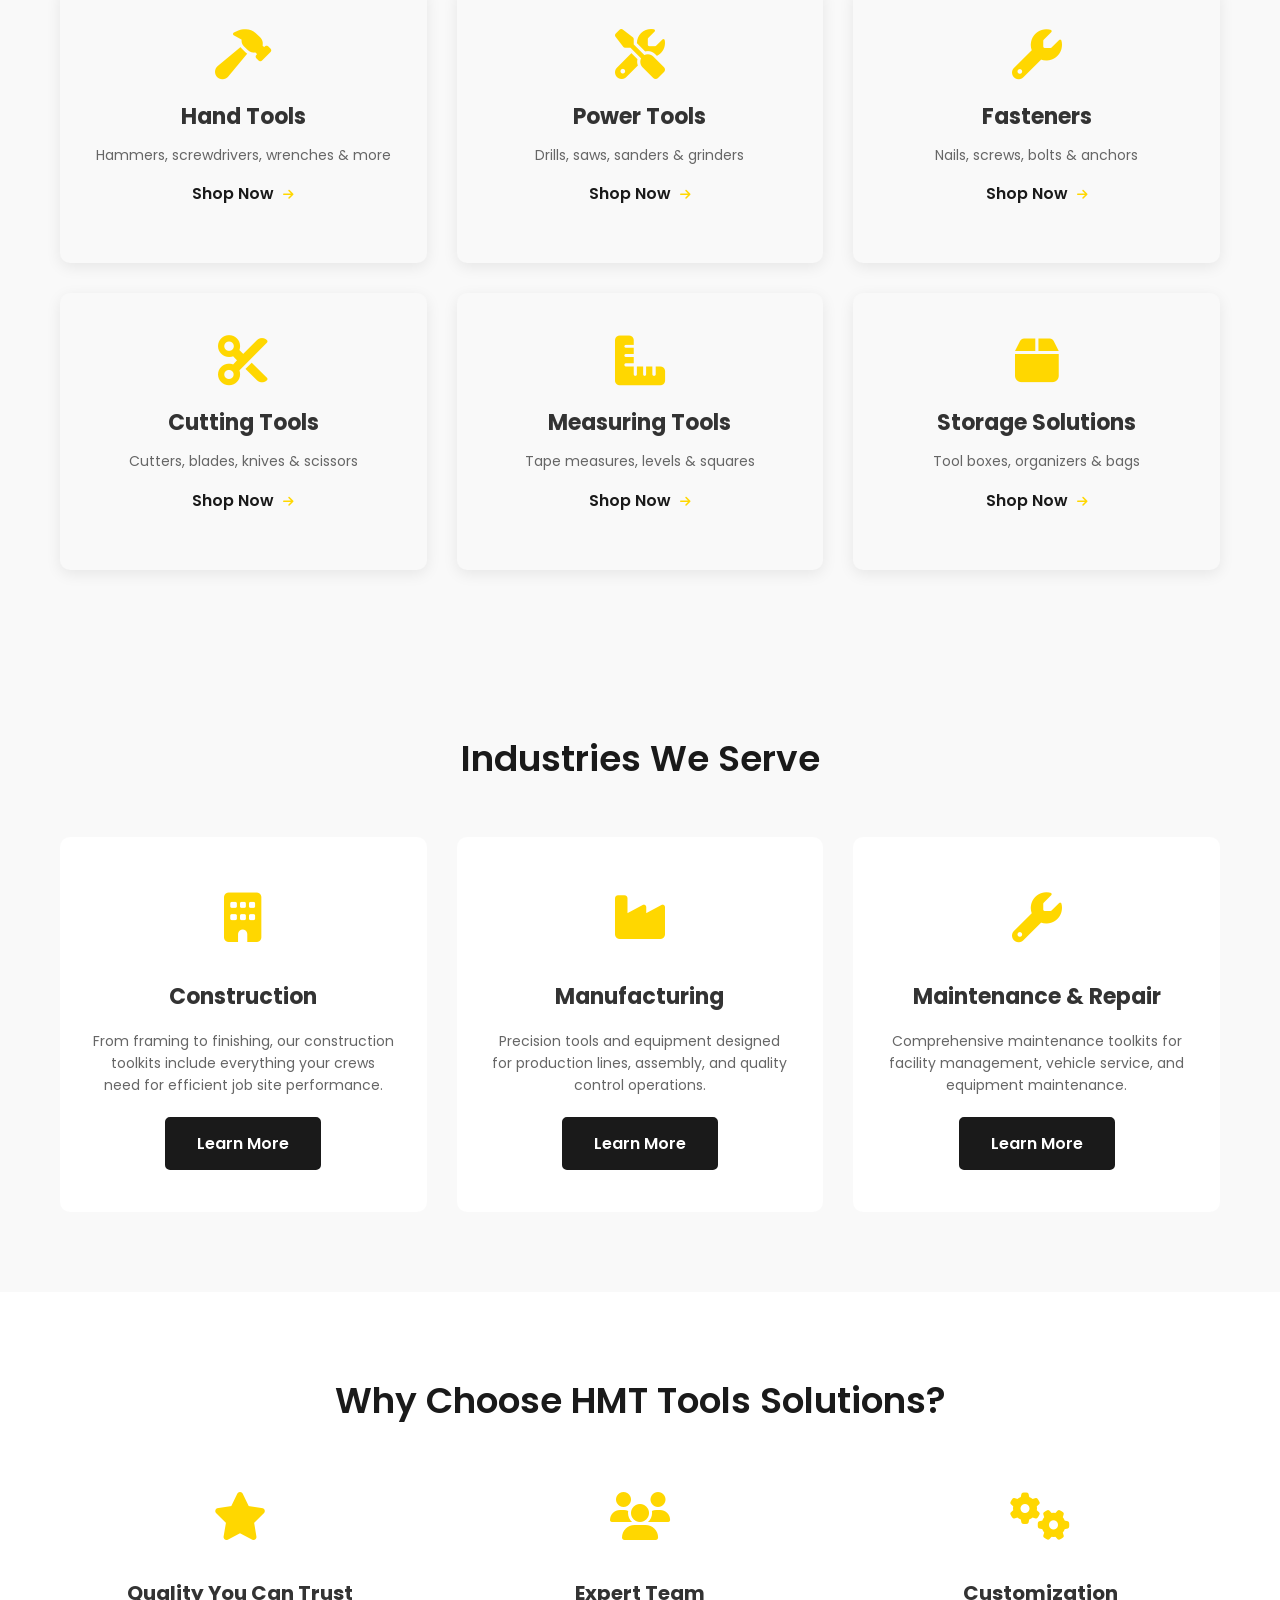
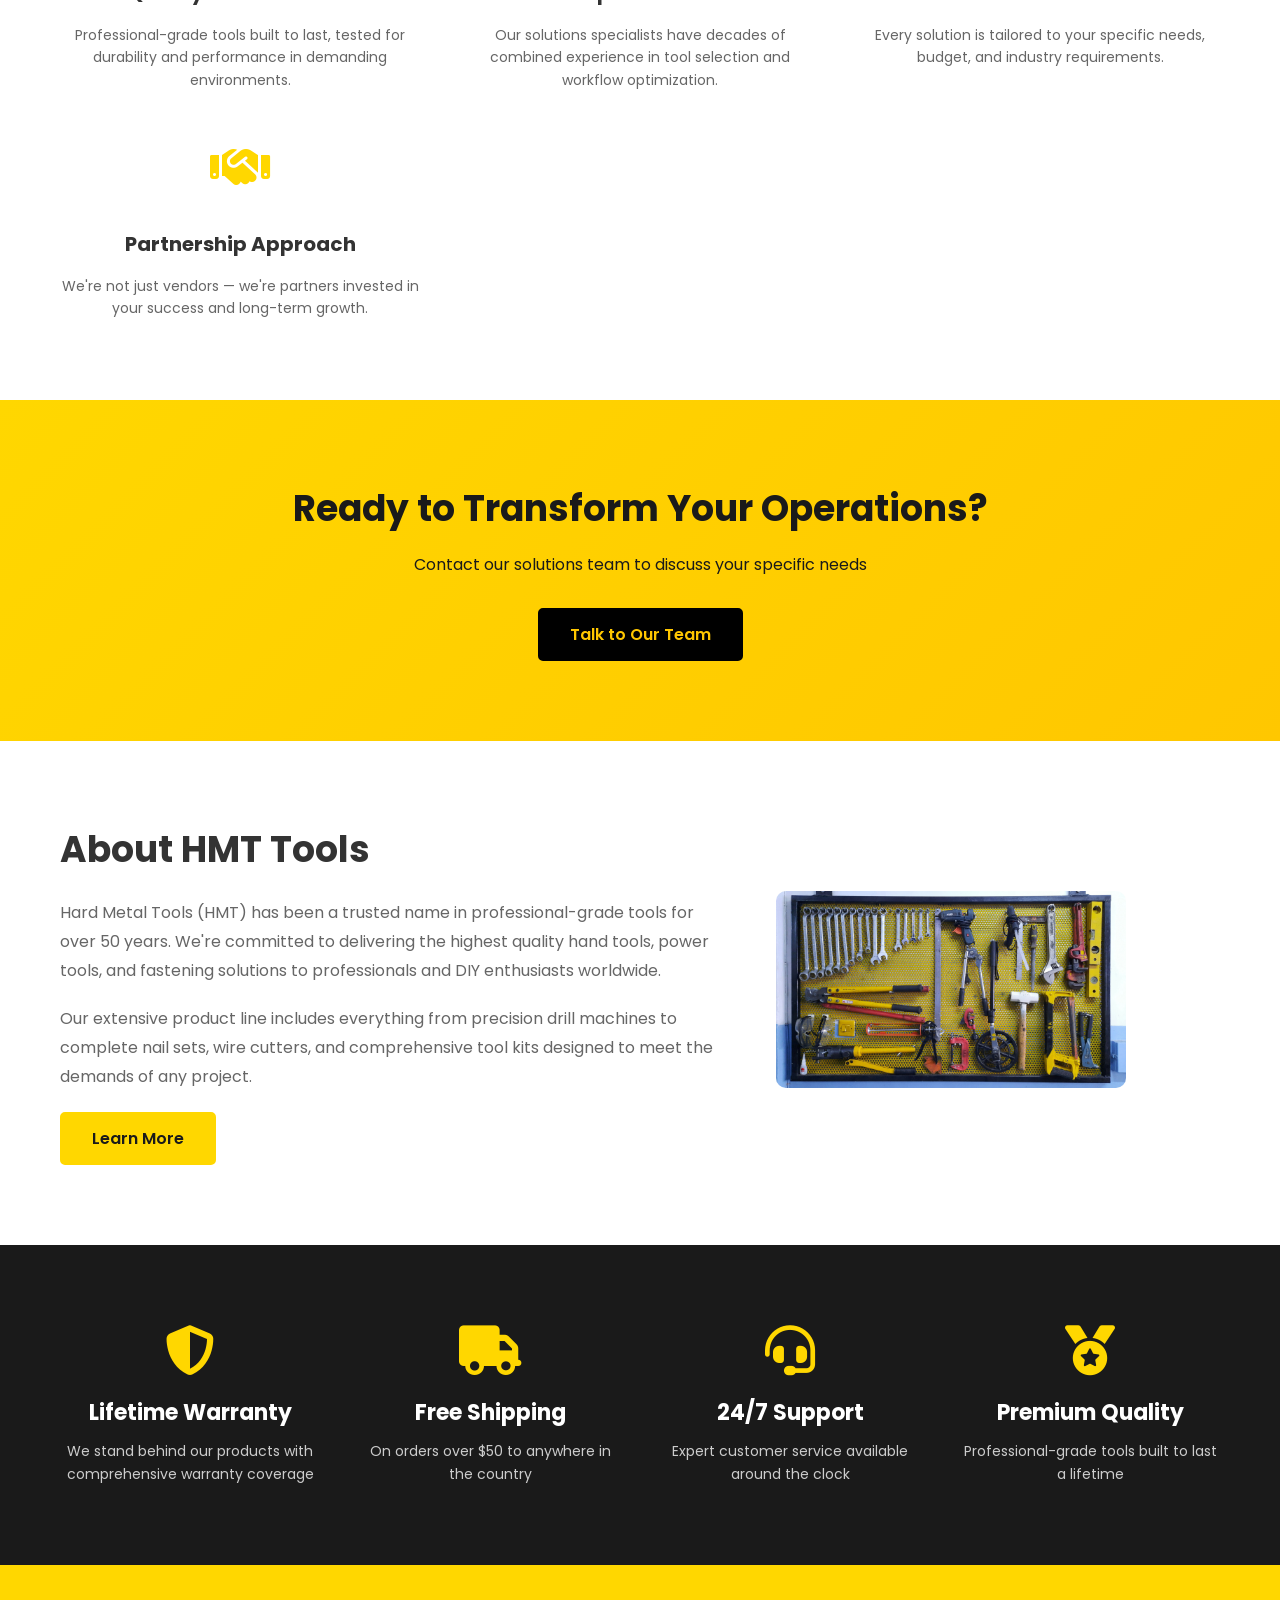
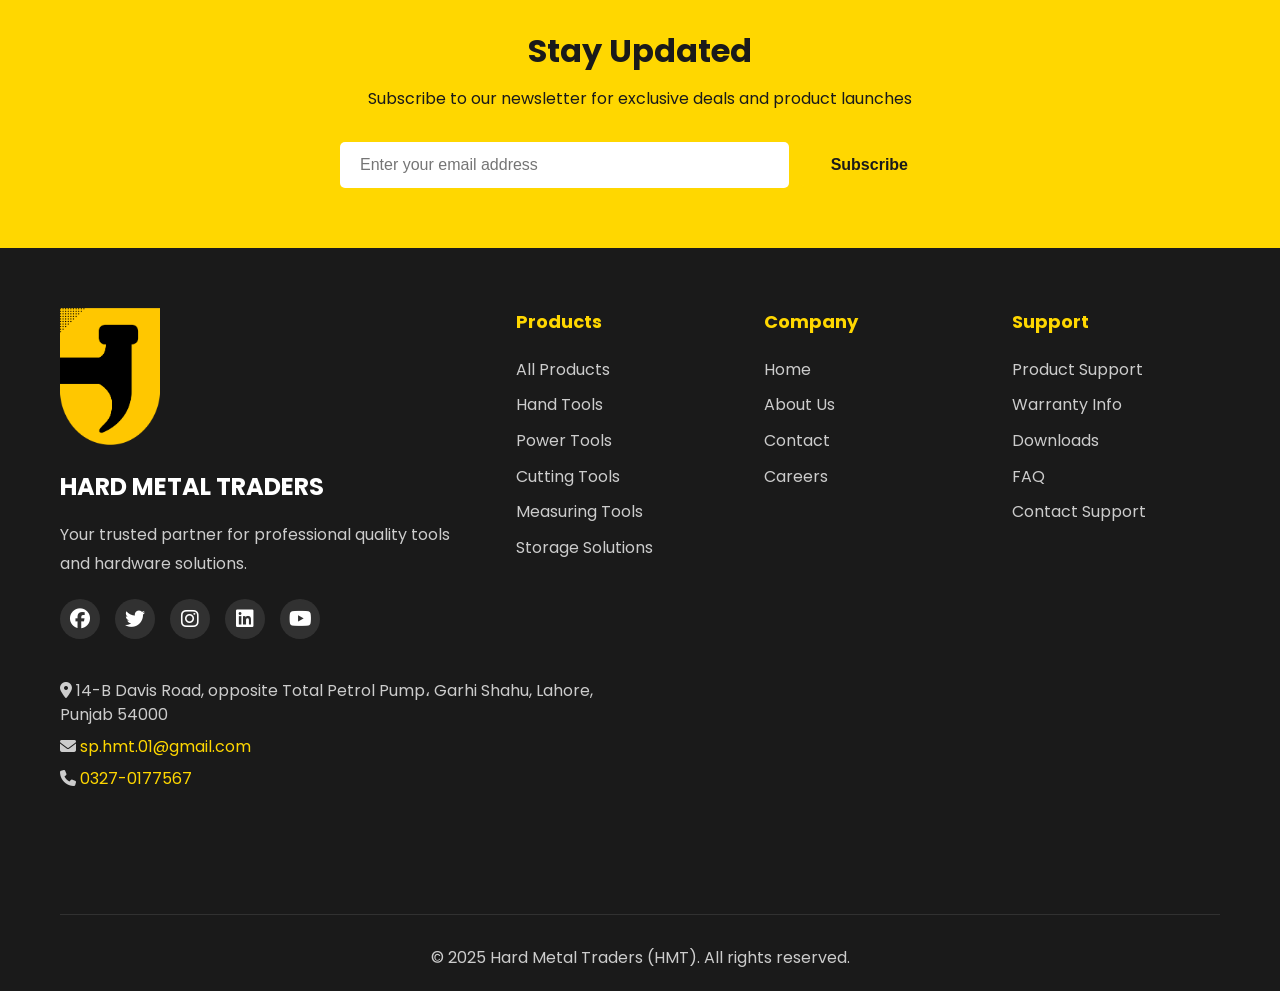
==== commit bbf2e6b7: "Update About section image" ====
--- a/index.html
+++ b/index.html
@@ -575,7 +575,7 @@
                     <a href="about.html" class="btn btn-primary">Learn More</a>
                 </div>
                 <div class="about-image">
-                    <img src="products-images/nail.jpg" alt="HMT Tools Workshop">
+                    <img src="products-images/tools.jpg" alt="HMT Tools Workshop">
                 </div>
             </div>
         </div>
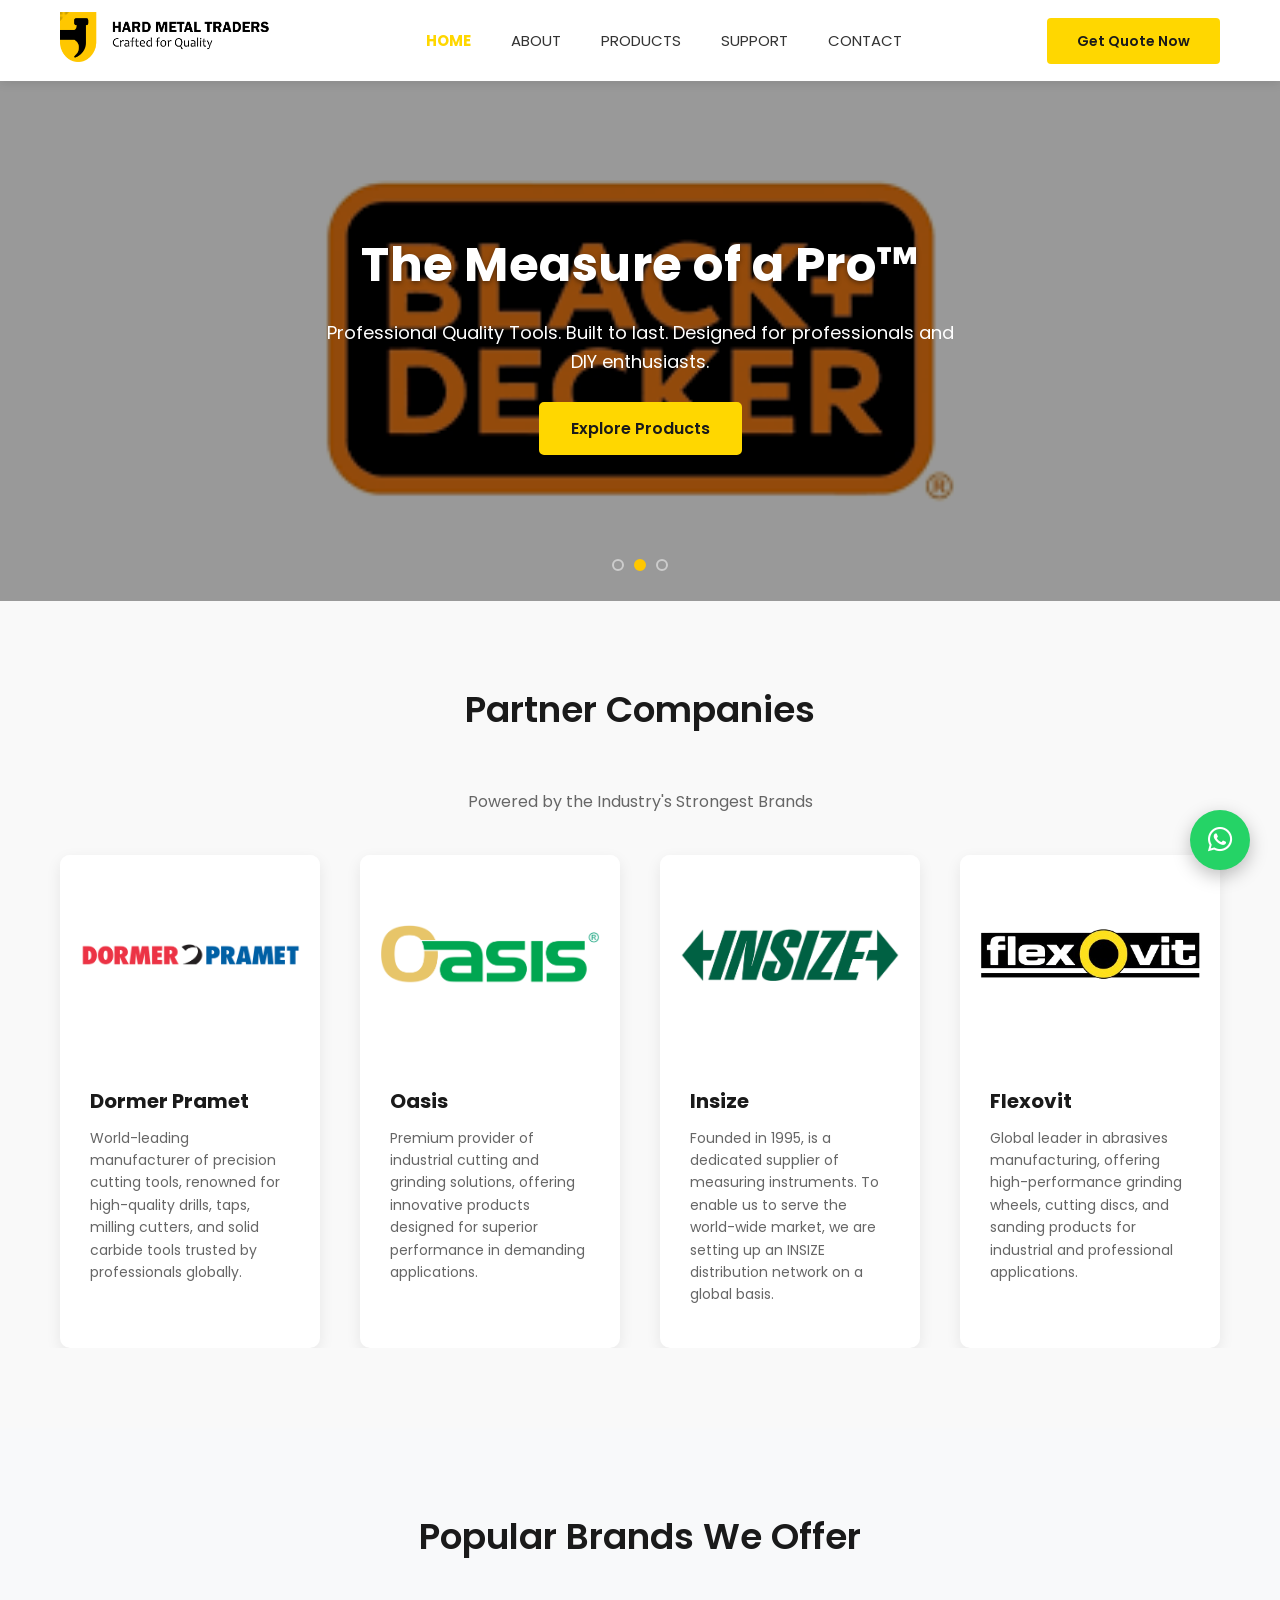
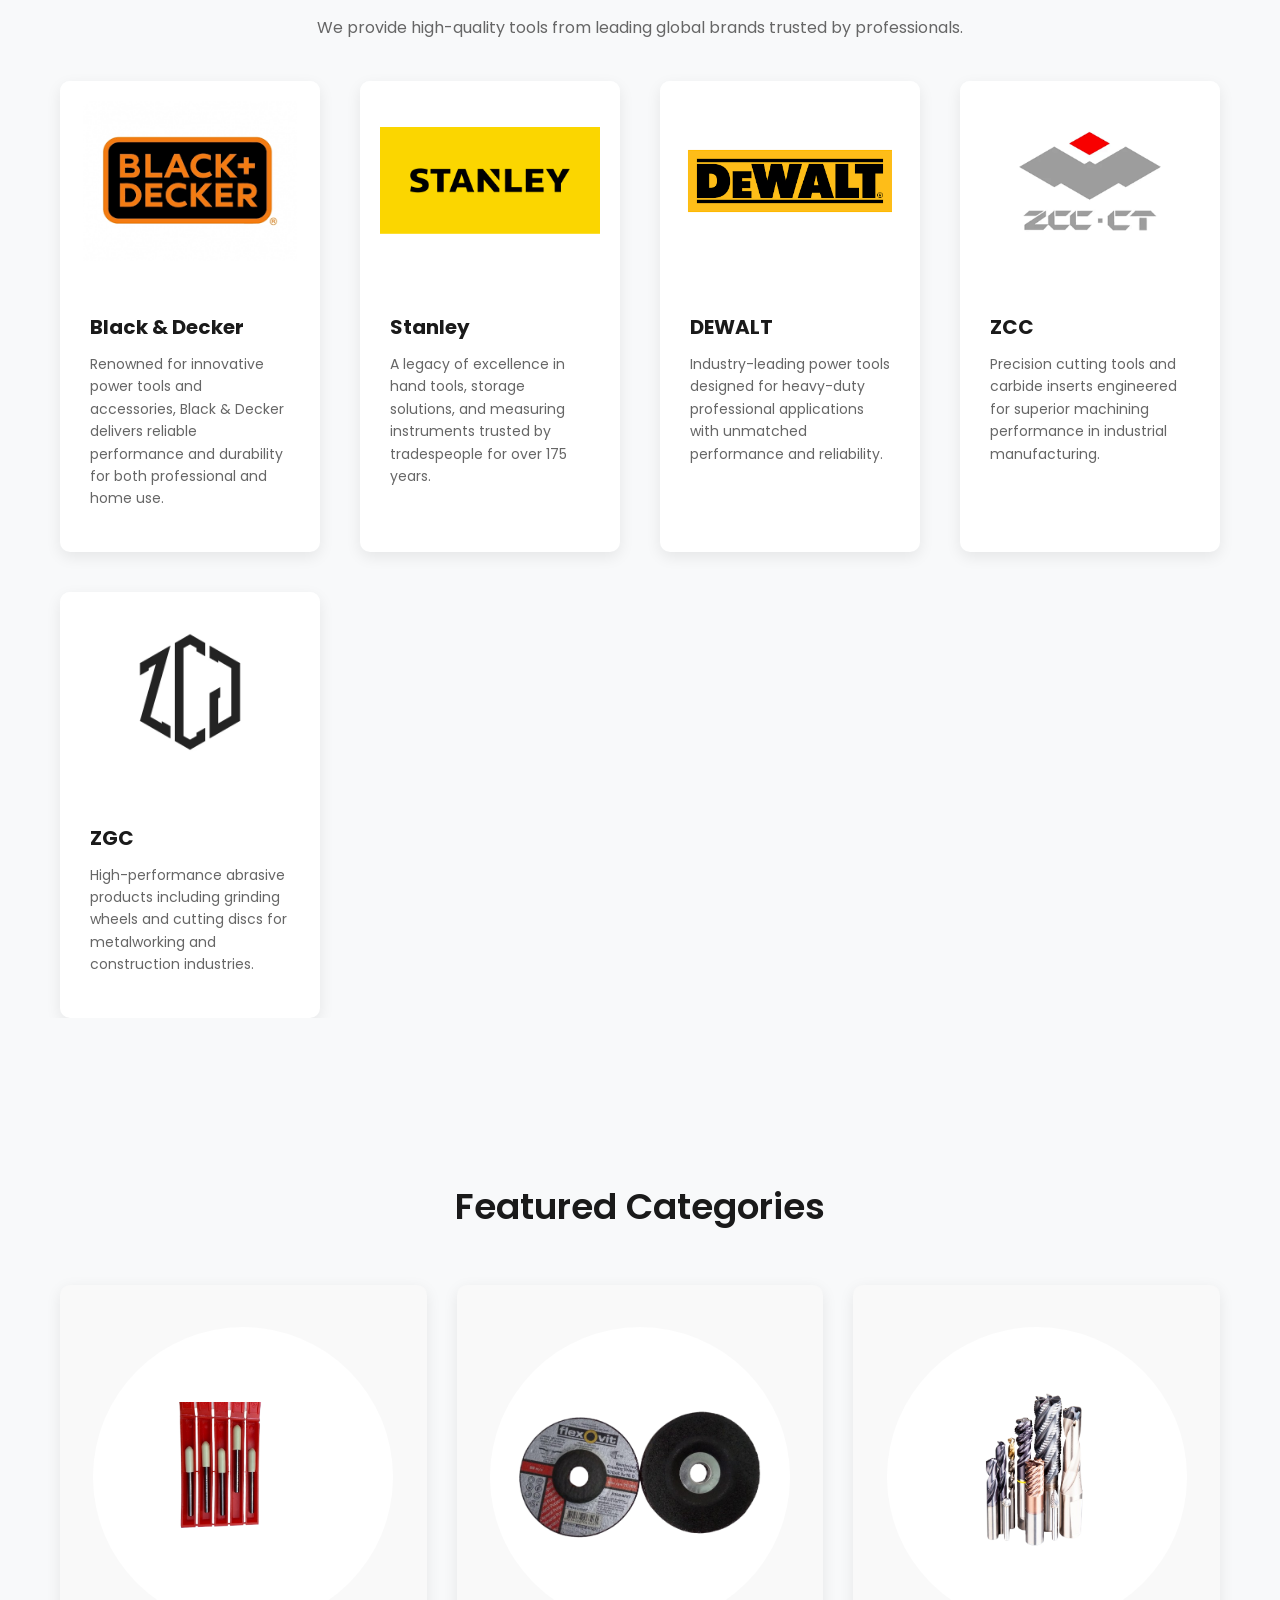
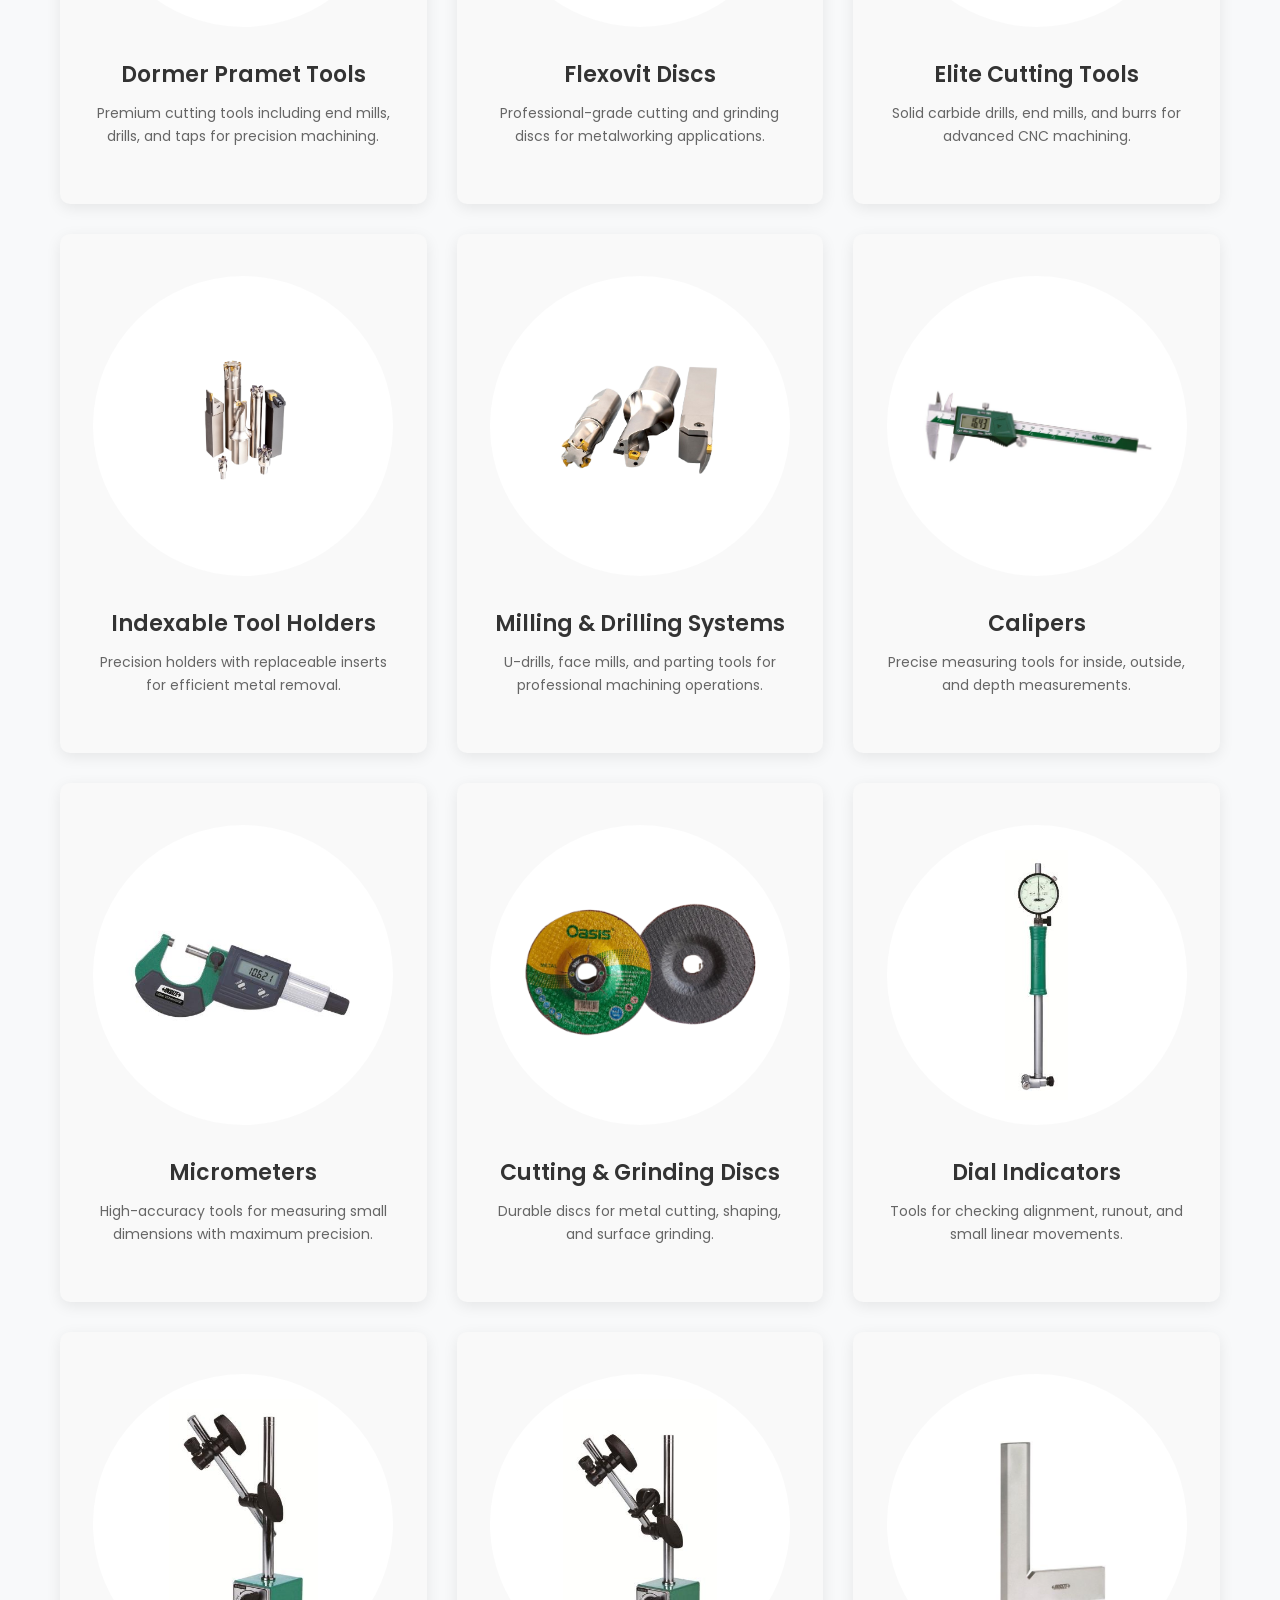
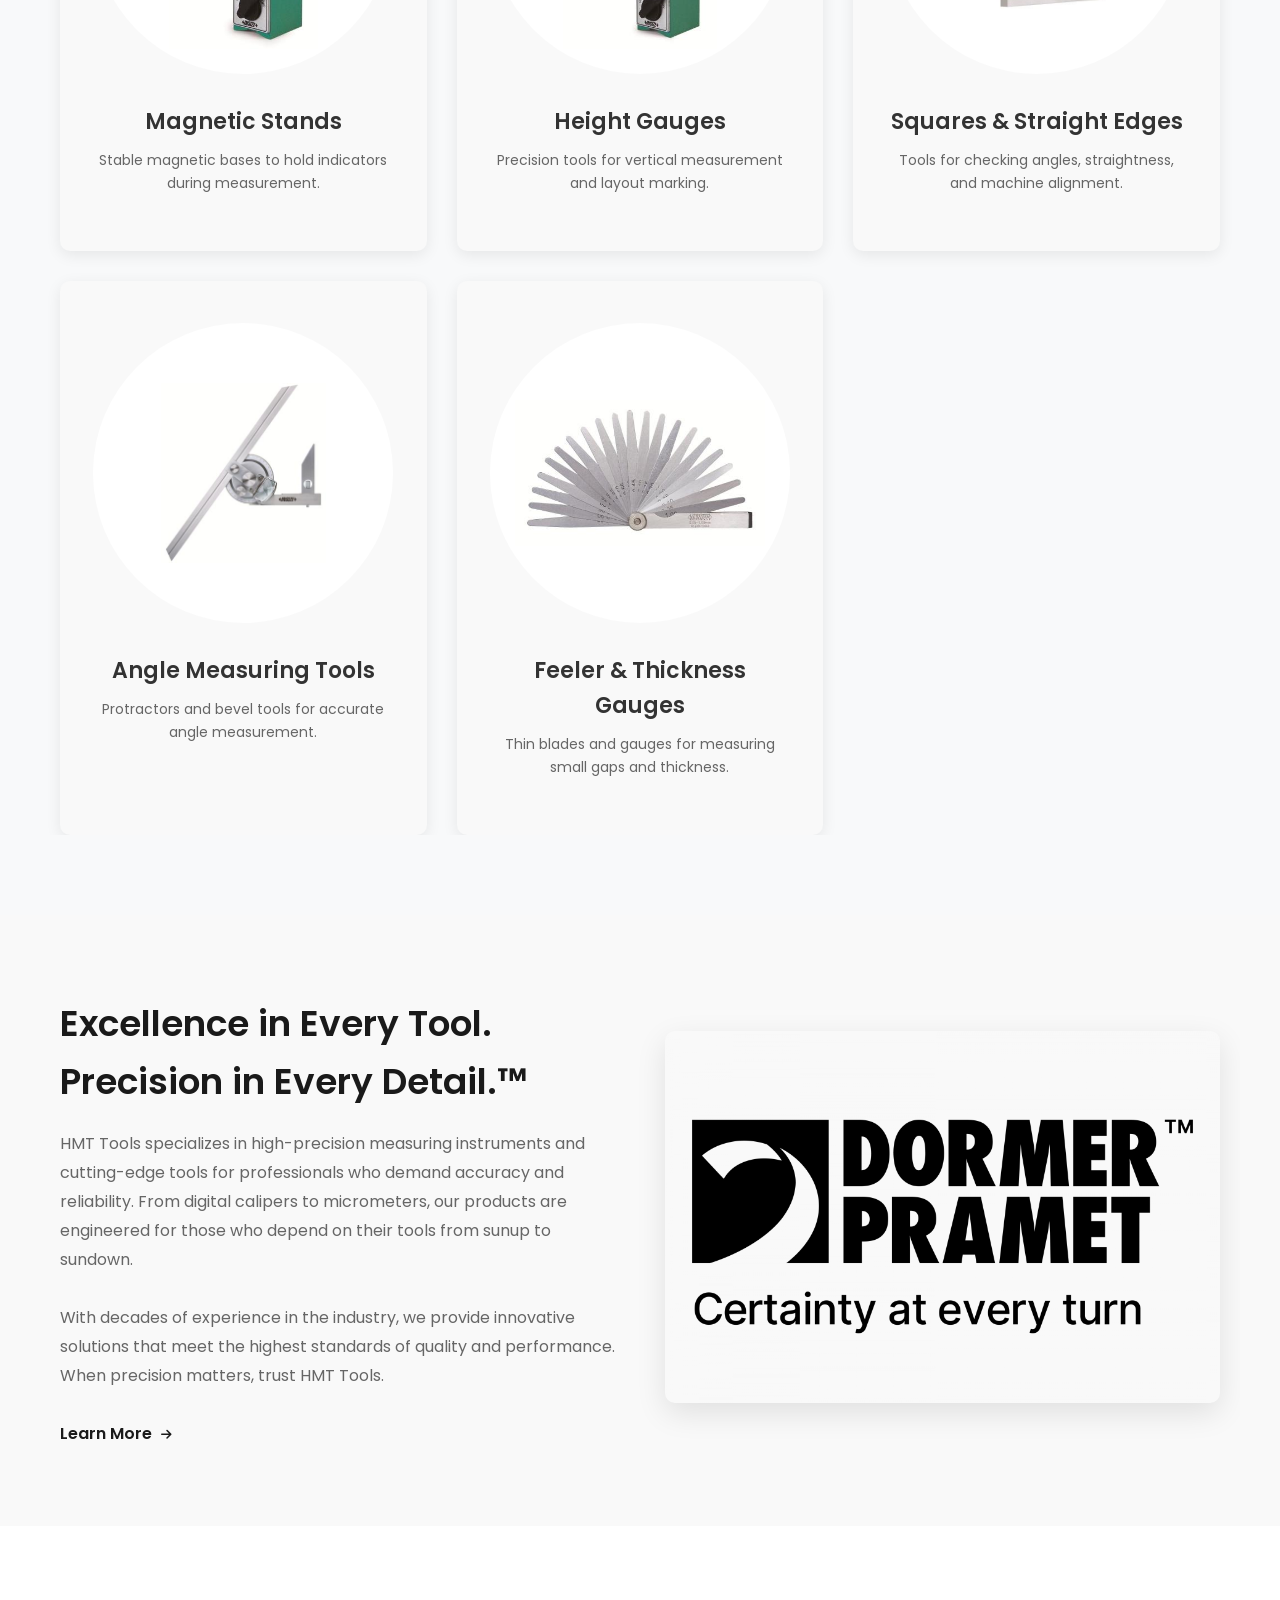
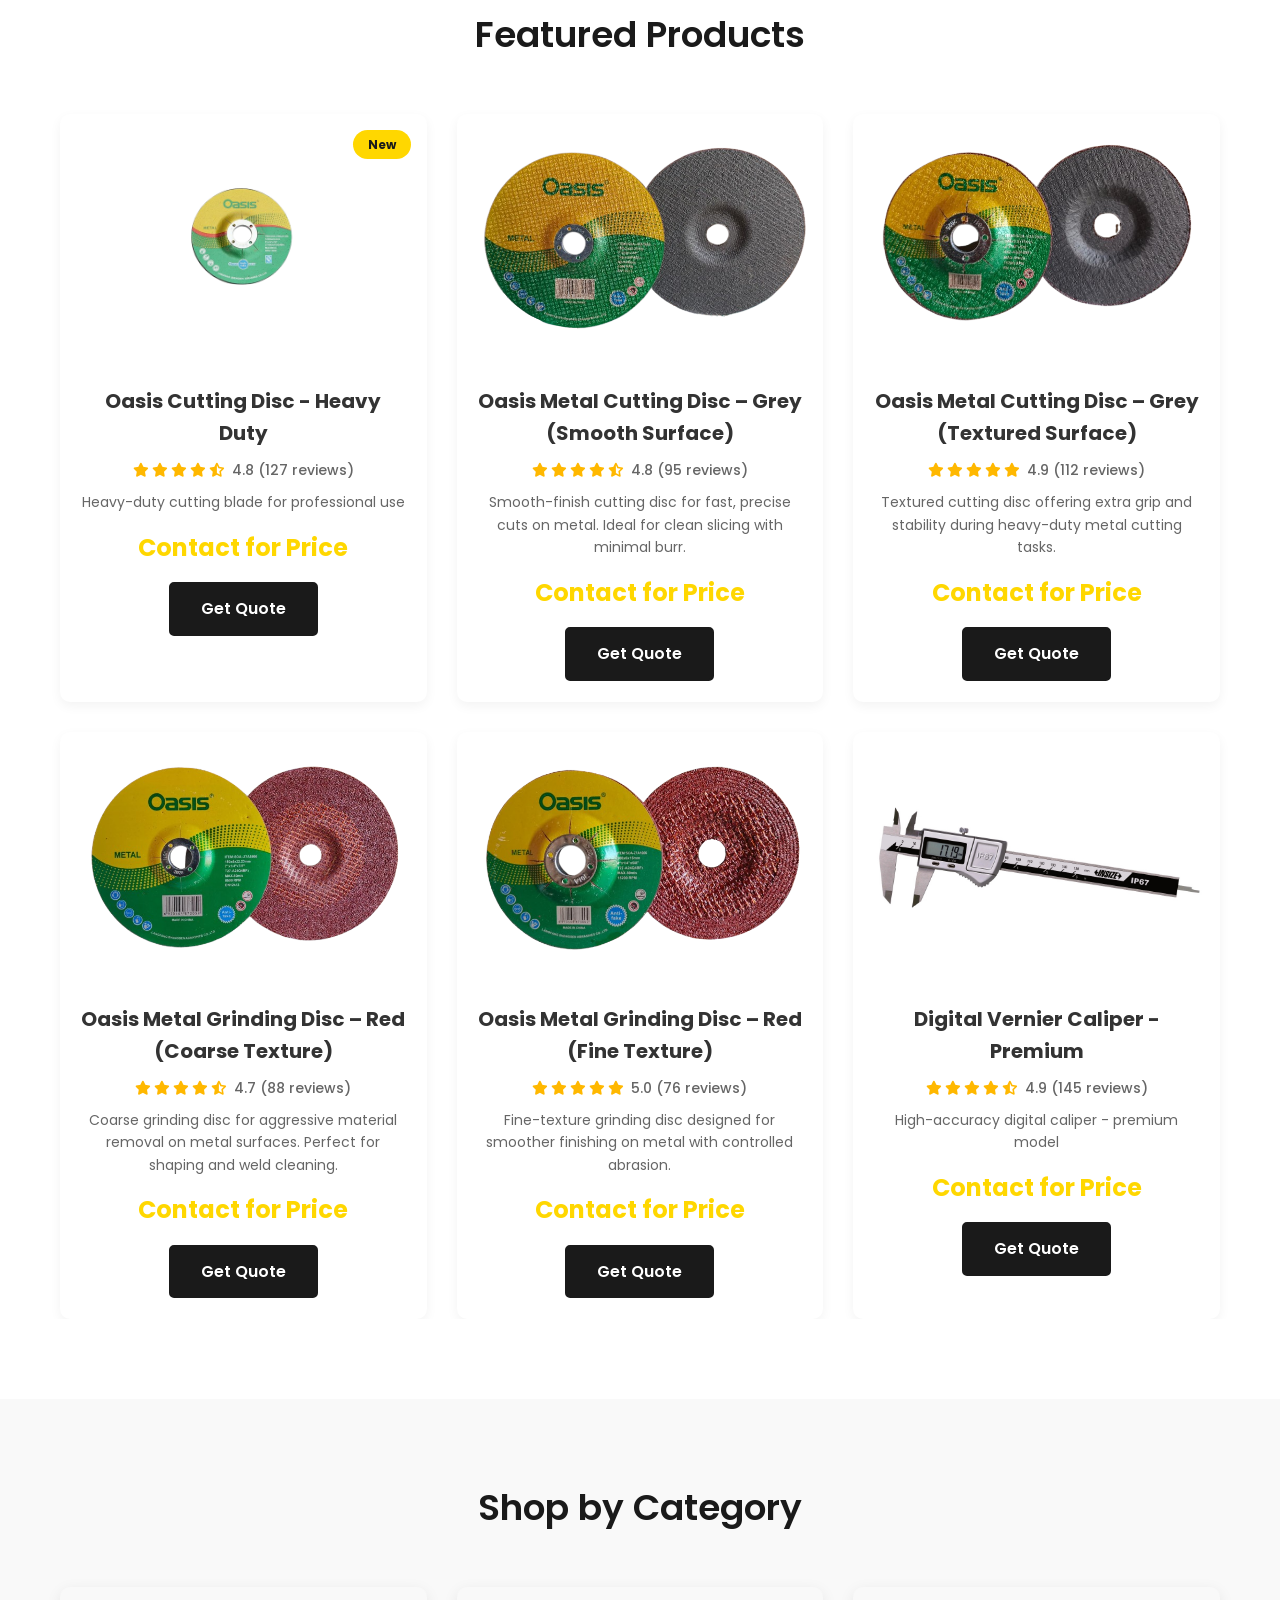
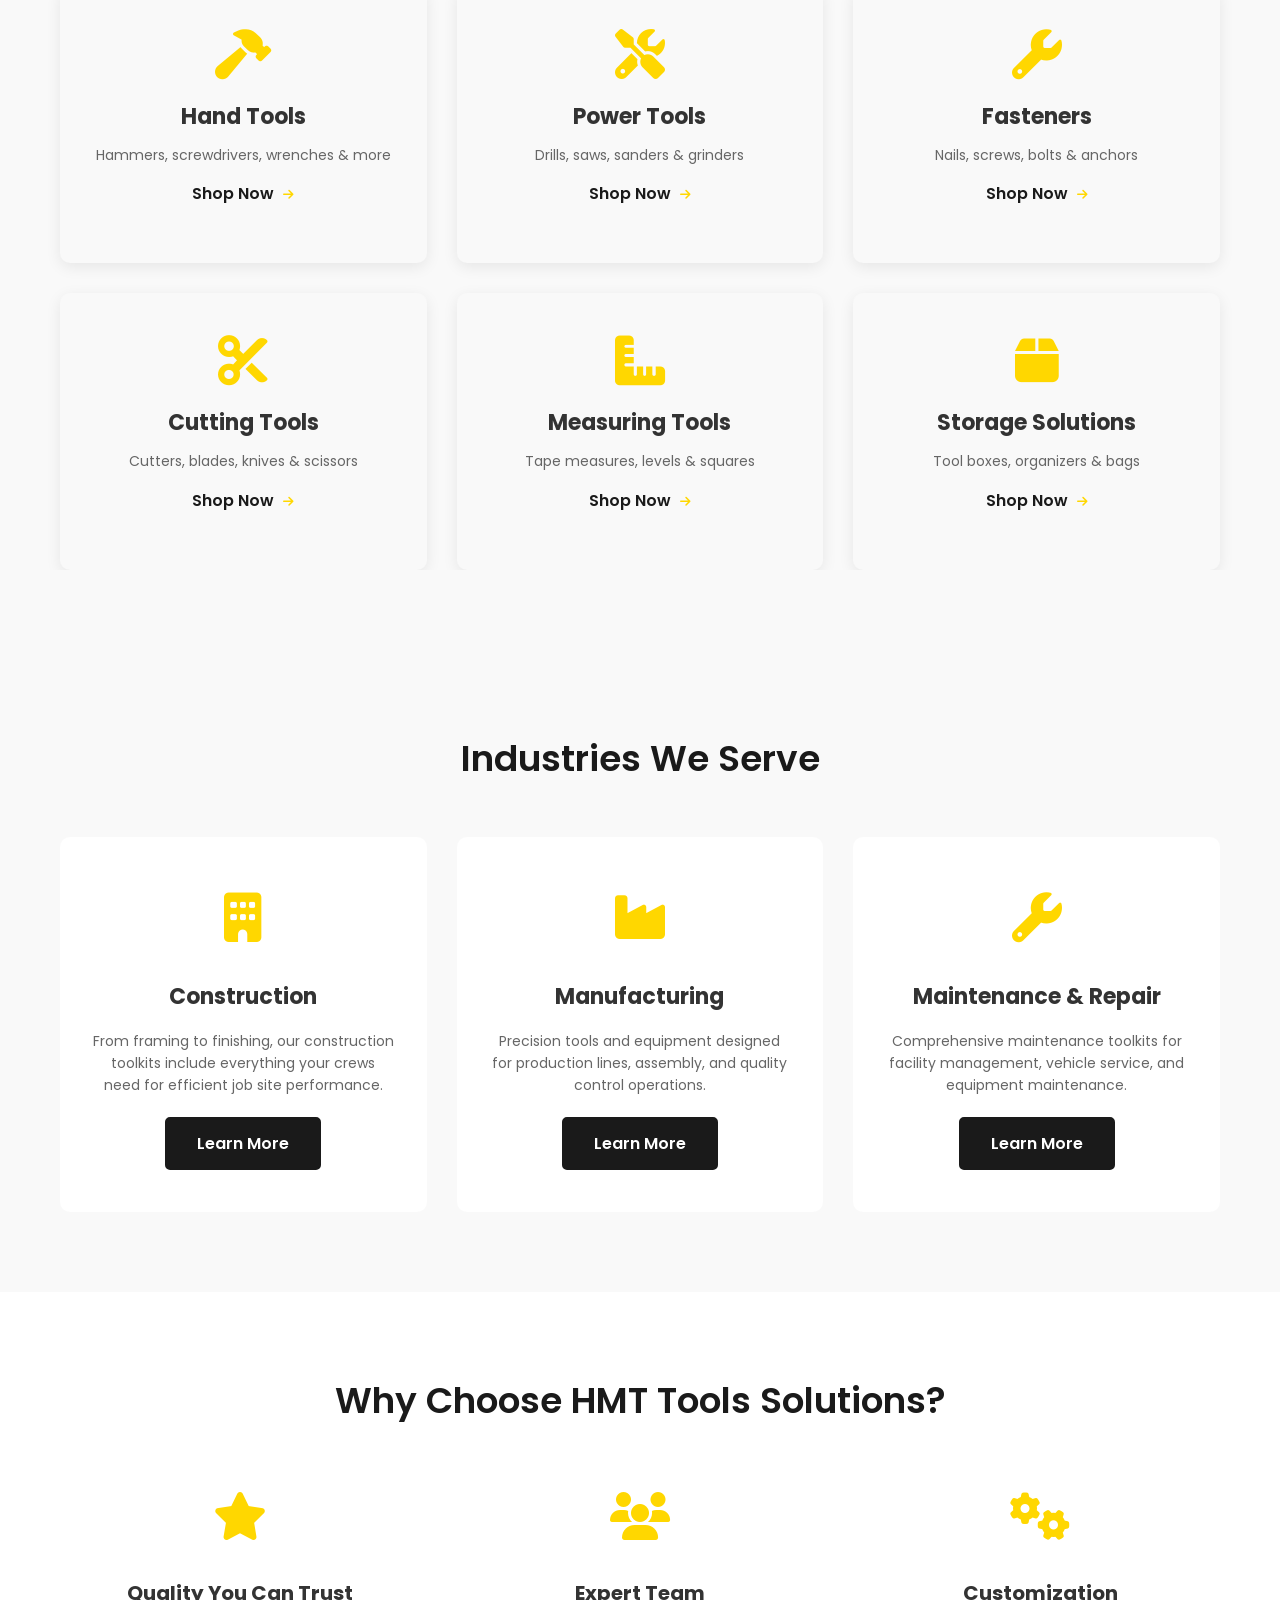
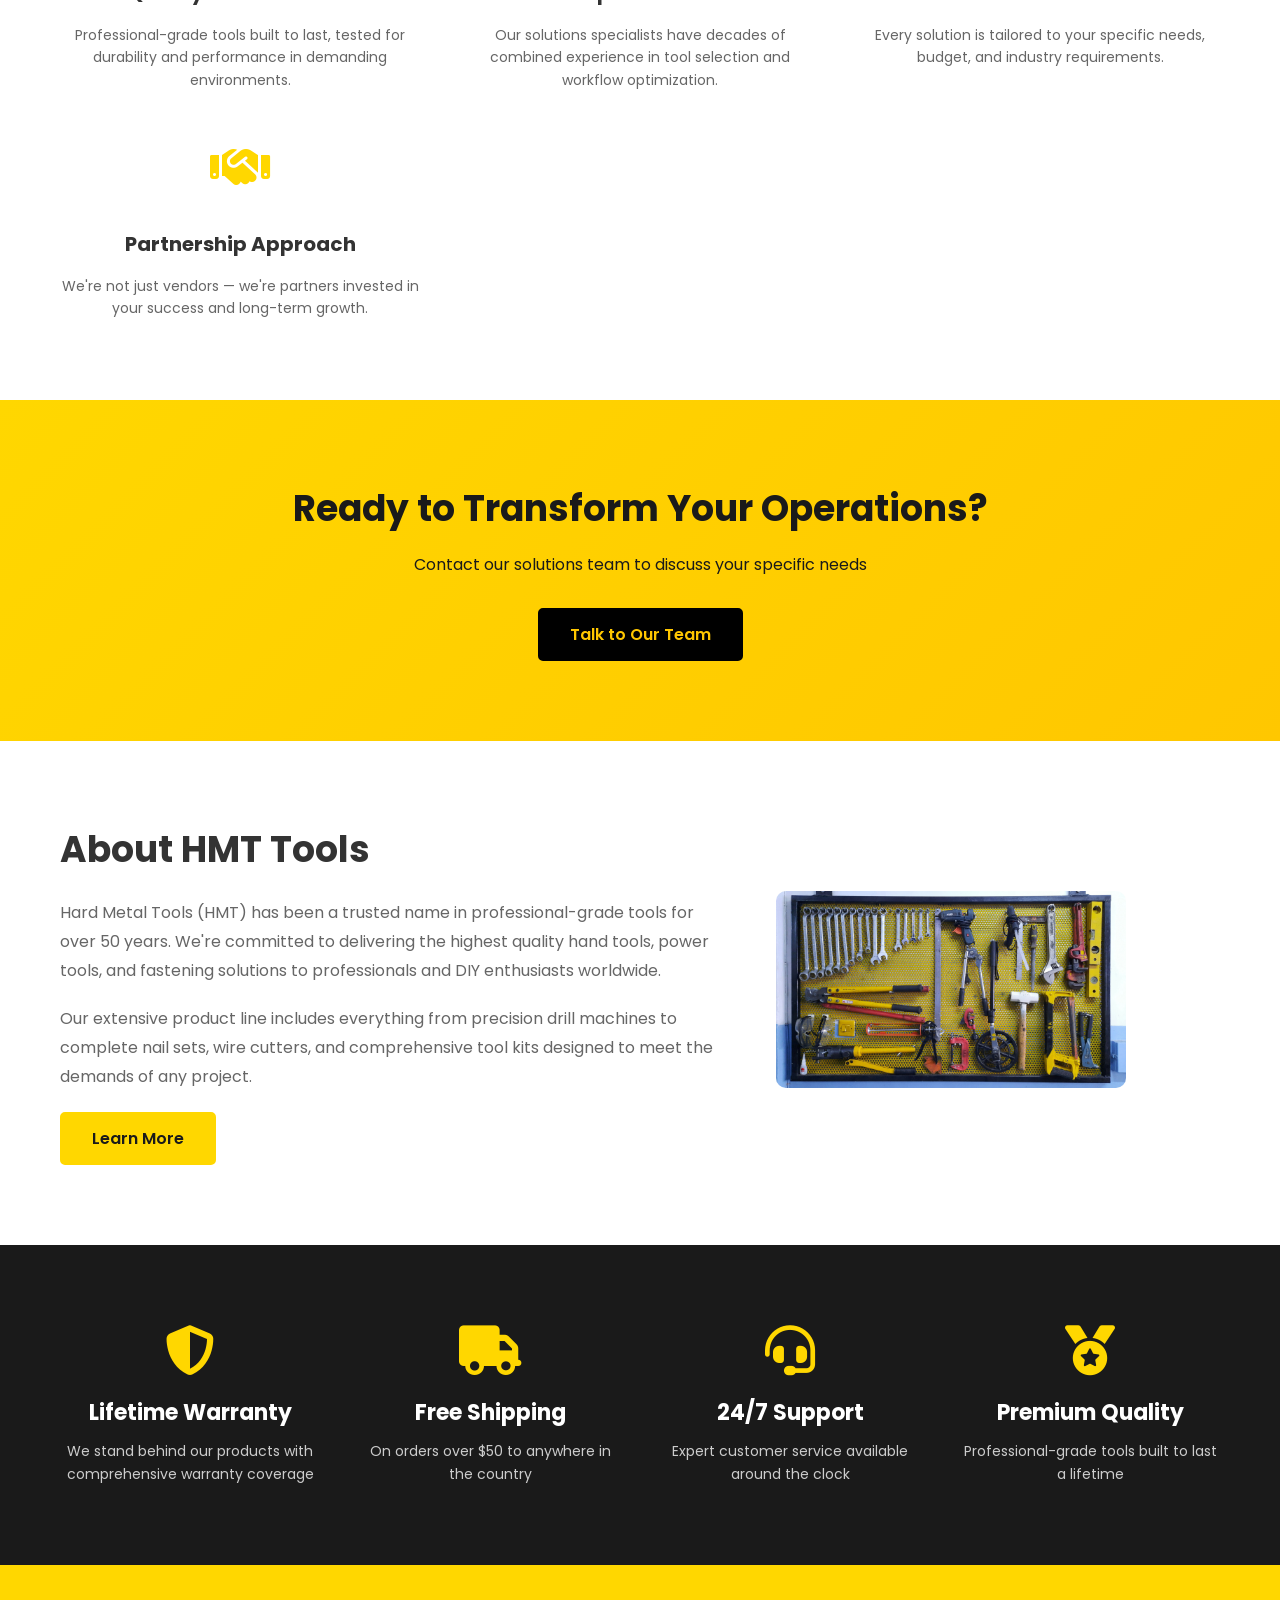
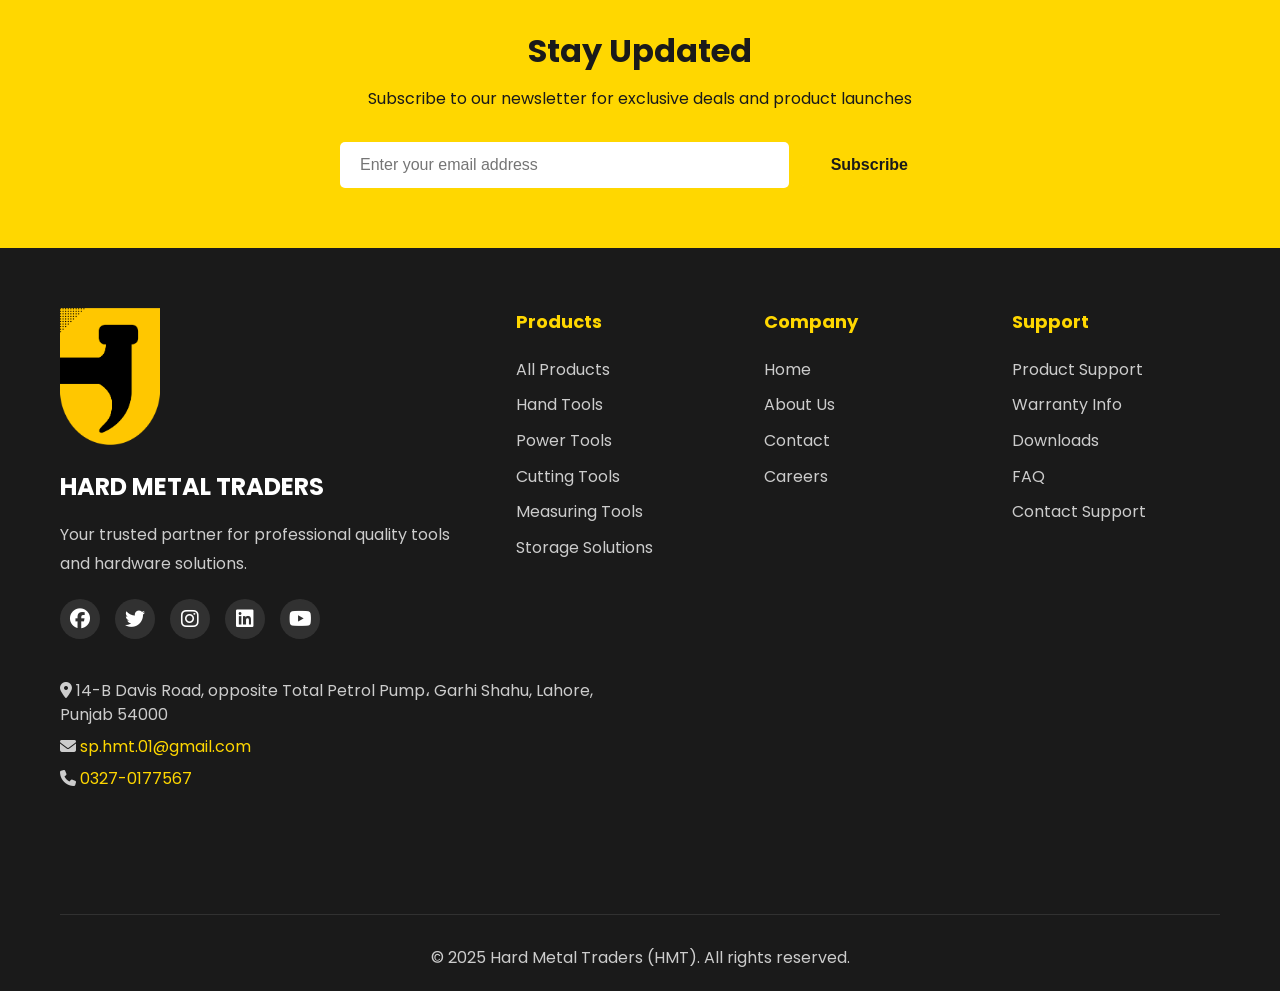
==== commit b31ea2e5: "Remove Stanley and DeWalt images from home page hero section" ====
--- a/index.html
+++ b/index.html
@@ -51,9 +51,7 @@
     <!-- Hero Section (Slideshow) -->
     <section class="hero">
         <div class="hero-slider" aria-label="Hero slideshow">
-            <div class="hero-slide active" style="background-image:url('products-images/Stanley.png');"></div>
-            <div class="hero-slide" style="background-image:url('dormer_products/DORMER_cropped_page-0001.jpg');"></div>
-            <div class="hero-slide" style="background-image:url('products-images/dewalt.png');"></div>
+            <div class="hero-slide active" style="background-image:url('dormer_products/DORMER_cropped_page-0001.jpg');"></div>
             <div class="hero-slide" style="background-image:url('products-images/blackanddecker.png');"></div>
             <div class="hero-slide" style="background-image:url('products-images/oasis.png');"></div>
             <div class="hero-overlay"></div>
--- a/styles.css
+++ b/styles.css
@@ -24,6 +24,7 @@
     line-height: 1.6;
     color: var(--text-color);
     background-color: var(--light-bg);
+    overflow-x: hidden;
 }
 
 body.menu-open {
@@ -36,6 +37,8 @@
     max-width: 1200px;
     margin: 0 auto;
     padding: 0 20px;
+    width: 100%;
+    overflow-x: hidden;
 }
 
 /* Header Styles */
@@ -237,7 +240,9 @@
         display: flex;
         flex-direction: column;
         justify-content: center;
+        align-items: center;
         height: 100%;
+        text-align: center;
     }
     .hero .hero-content h2 { 
         font-size: 48px; 
@@ -326,6 +331,7 @@
 .featured-categories {
     padding: 80px 0;
     background-color: #f8f9fa;
+    overflow-x: hidden;
 }
 
 .categories-grid {
@@ -333,6 +339,8 @@
     grid-template-columns: repeat(auto-fit, minmax(280px, 1fr));
     gap: 30px;
     margin-top: 40px;
+    width: 100%;
+    max-width: 100%;
 }
 
 .category-card {
@@ -1577,34 +1585,47 @@
 
 @media (max-width: 768px) {
     .featured-categories {
-        padding: 40px 0;
+        padding: 30px 0;
+        overflow: hidden;
+        width: 100%;
+    }
+
+    .featured-categories .container {
+        padding-left: 10px;
+        padding-right: 10px;
+        max-width: 100%;
     }
 
     .categories-grid {
         grid-template-columns: repeat(2, 1fr);
-        gap: 10px;
+        gap: 6px;
         padding: 0;
-        margin: 0 -5px;
+        margin-top: 15px;
+        width: 100%;
     }
 
     .category-card {
-        padding: 12px 8px;
-        border-radius: 12px;
-        margin: 0 5px;
+        padding: 8px 4px;
+        border-radius: 8px;
+        margin: 0;
+        width: 100%;
+        box-sizing: border-box;
     }
 
     .category-icon {
         width: 100%;
-        height: 110px;
-        border-radius: 8px;
-        margin-bottom: 10px;
+        height: 100px;
+        border-radius: 6px;
+        margin-bottom: 8px;
+        overflow: hidden;
     }
 
     .category-icon img {
         width: 100%;
         height: 100%;
         object-fit: contain;
-        padding: 8px;
+        padding: 6px;
+        max-width: 100%;
     }
 
     .mobile-smaller-img {
@@ -1614,16 +1635,15 @@
     }
 
     .category-content h3 {
-        font-size: 12px;
-        margin-bottom: 4px;
-        line-height: 1.3;
+        font-size: 10px;
+        margin-bottom: 3px;
+        line-height: 1.2;
     }
 
     .category-content p {
-        font-size: 9px;
-        line-height: 1.3;
-    }
-
+        font-size: 8px;
+        line-height: 1.2;
+    }
     .solution-type-content {
         grid-template-columns: 1fr;
         gap: 30px;
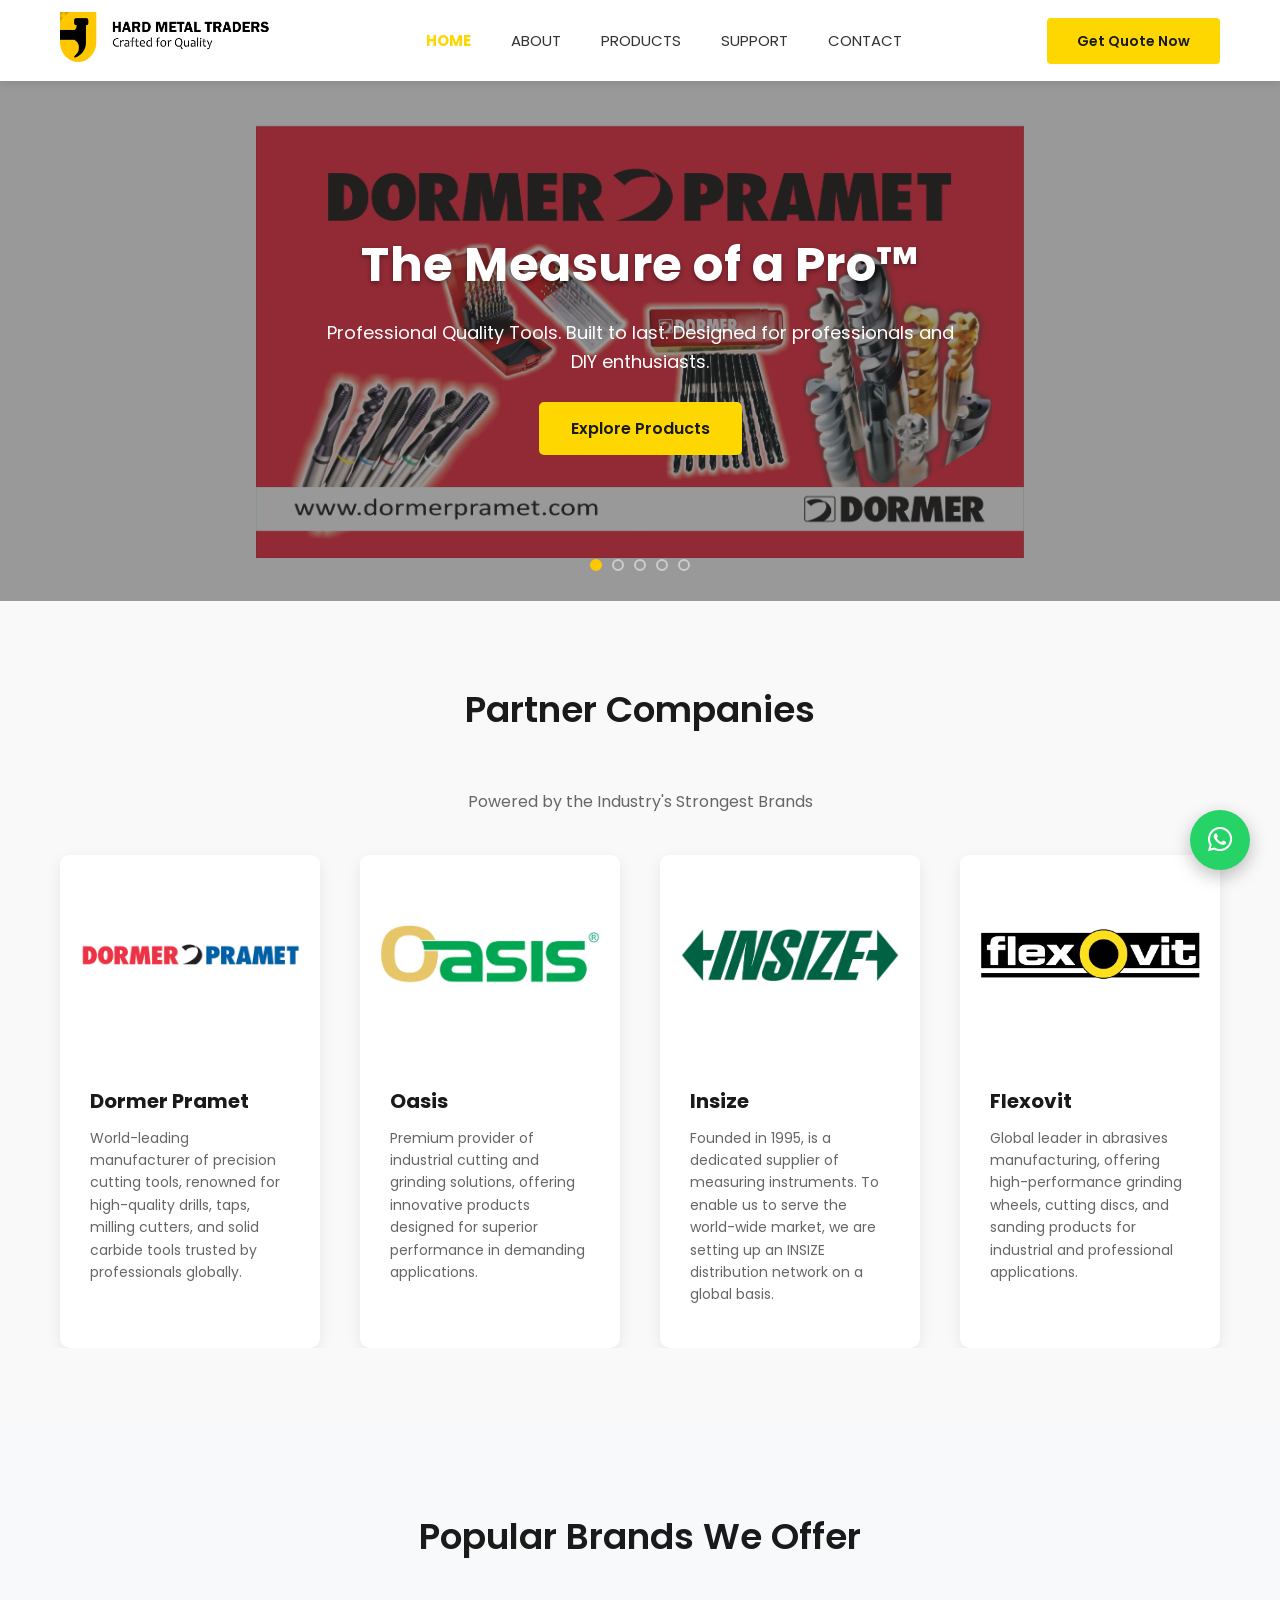
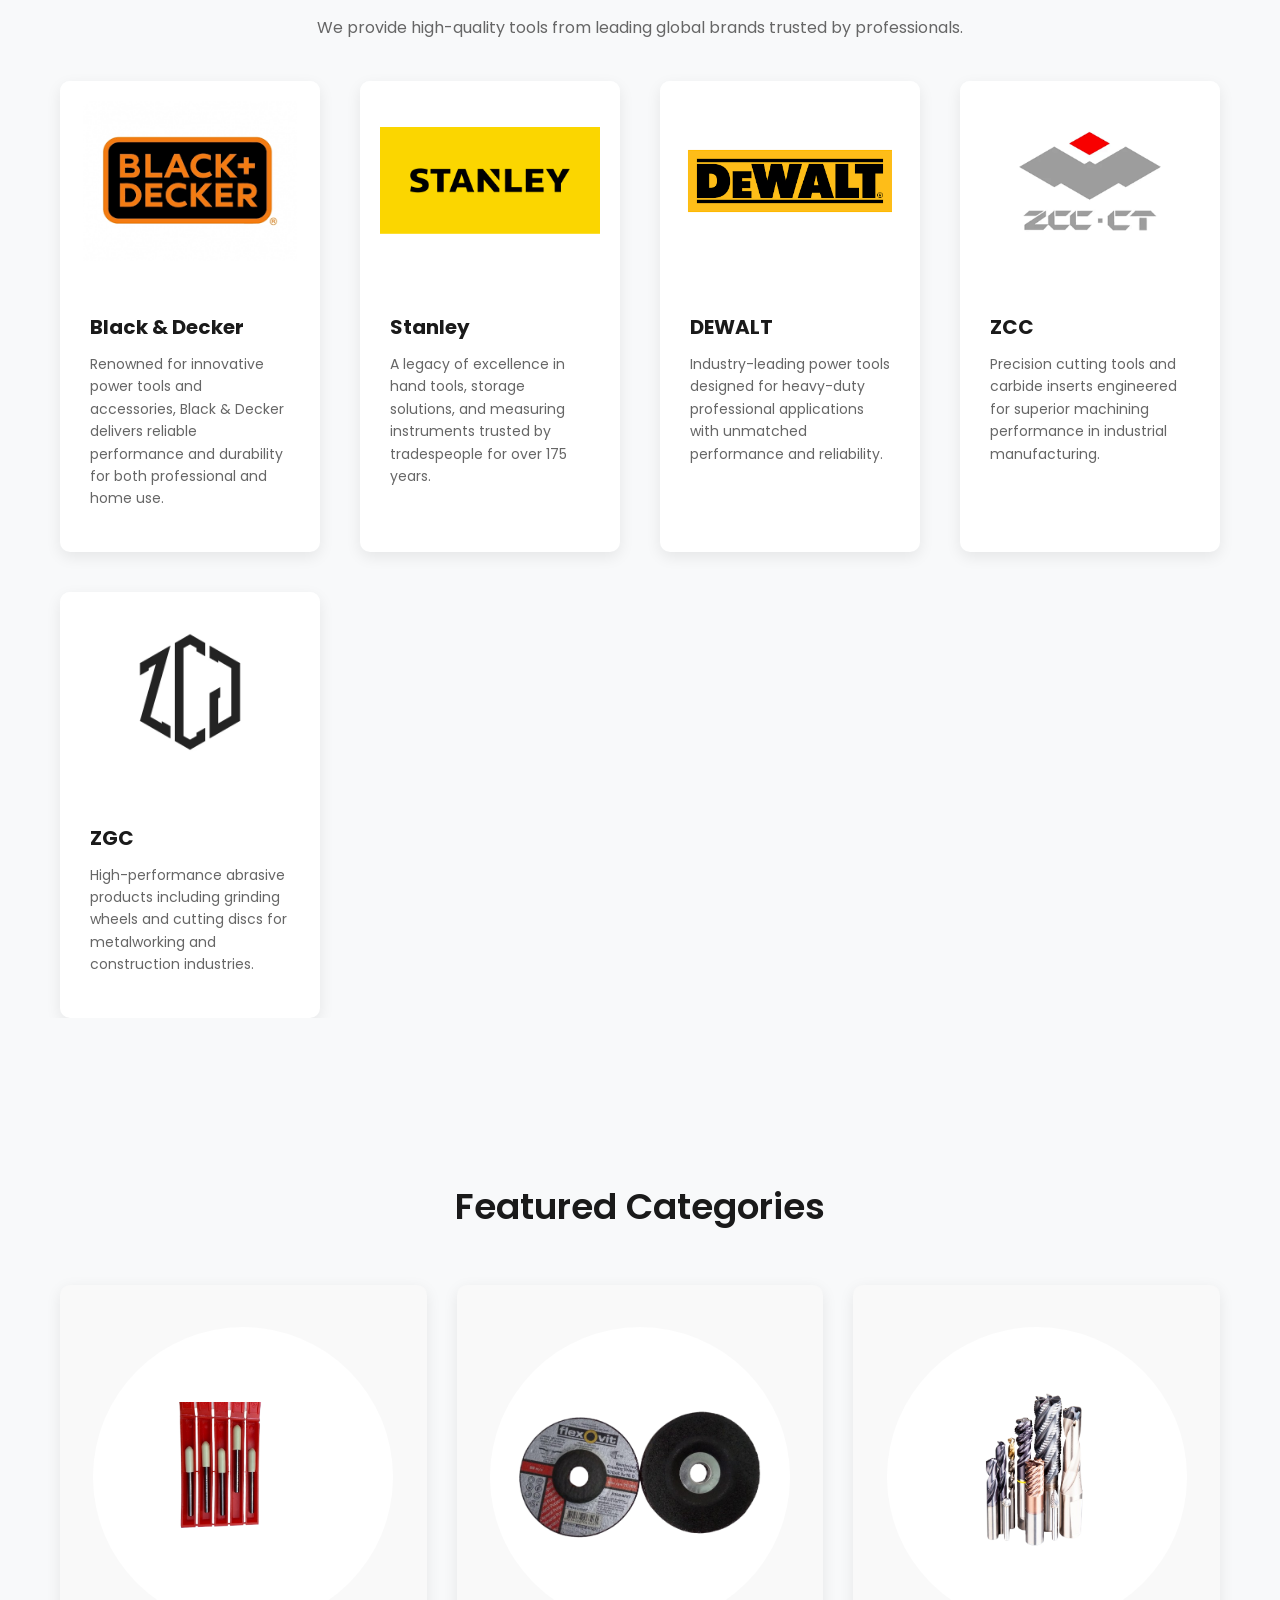
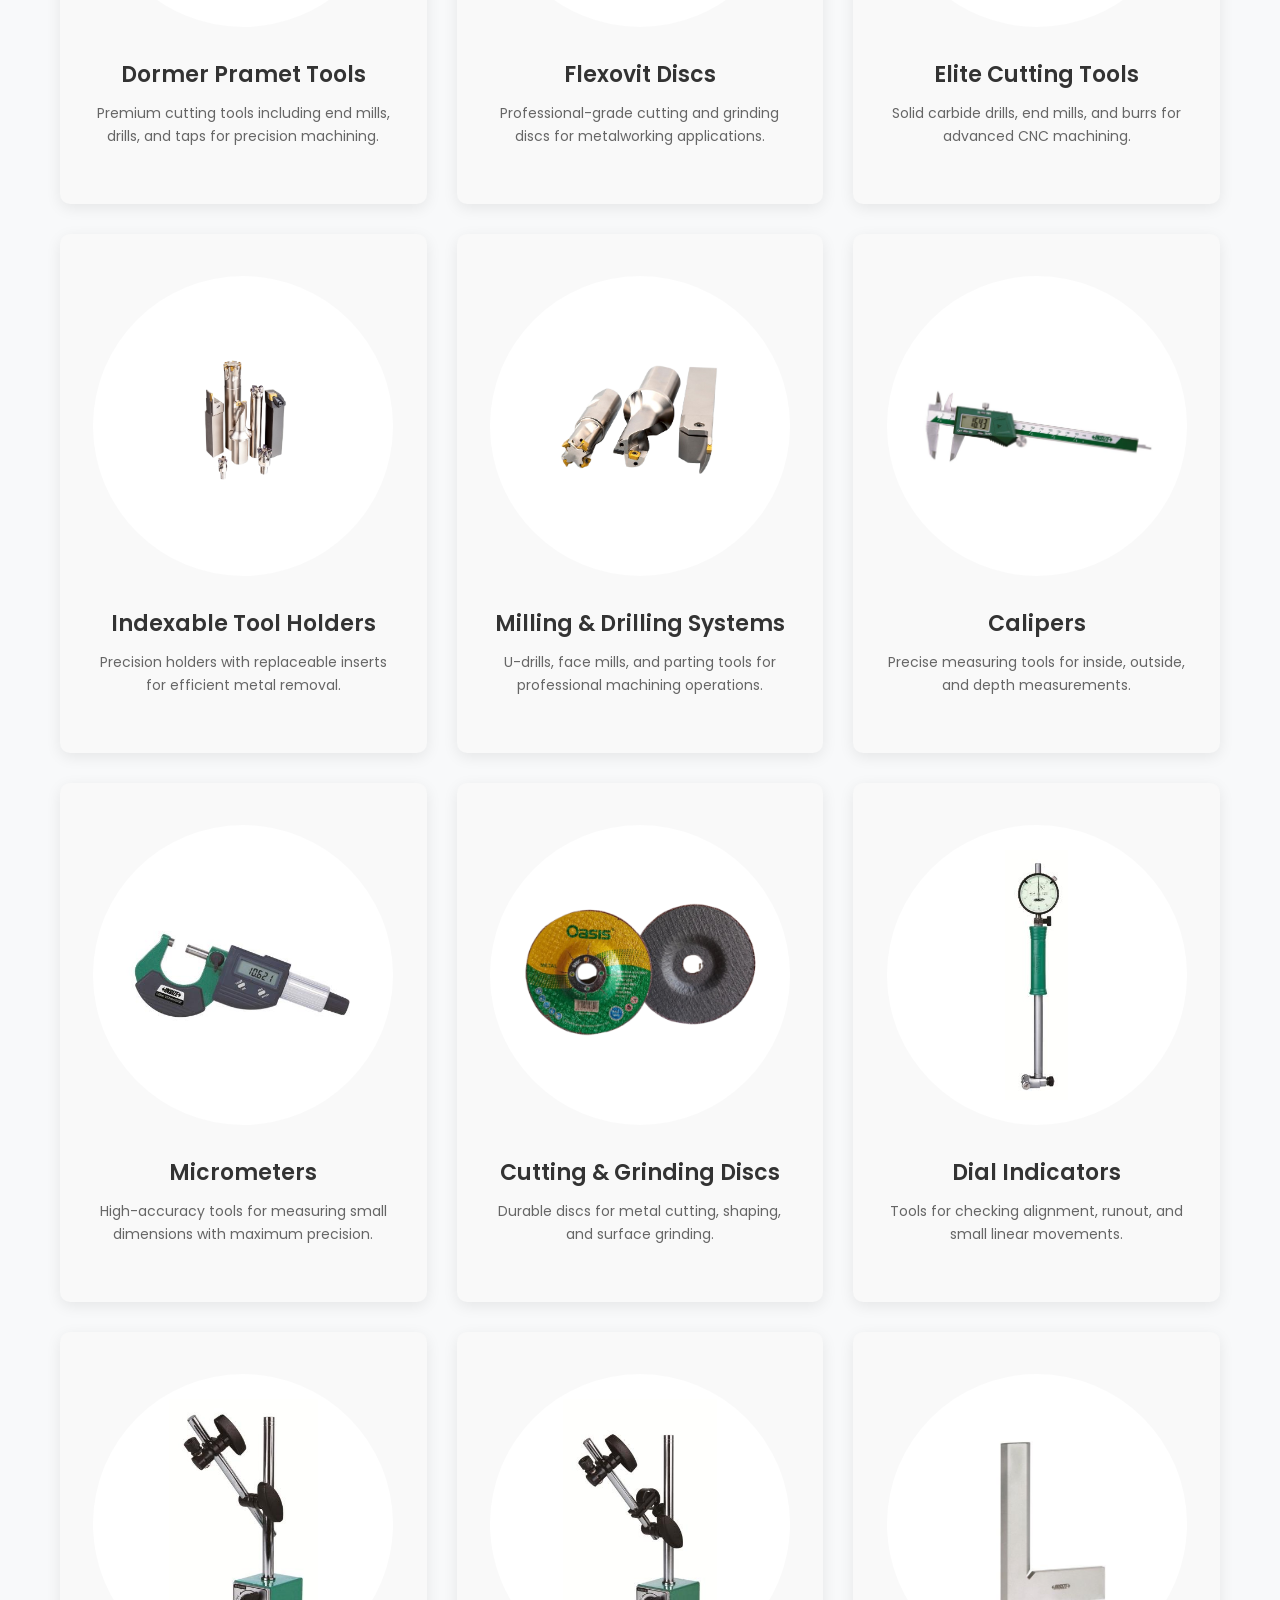
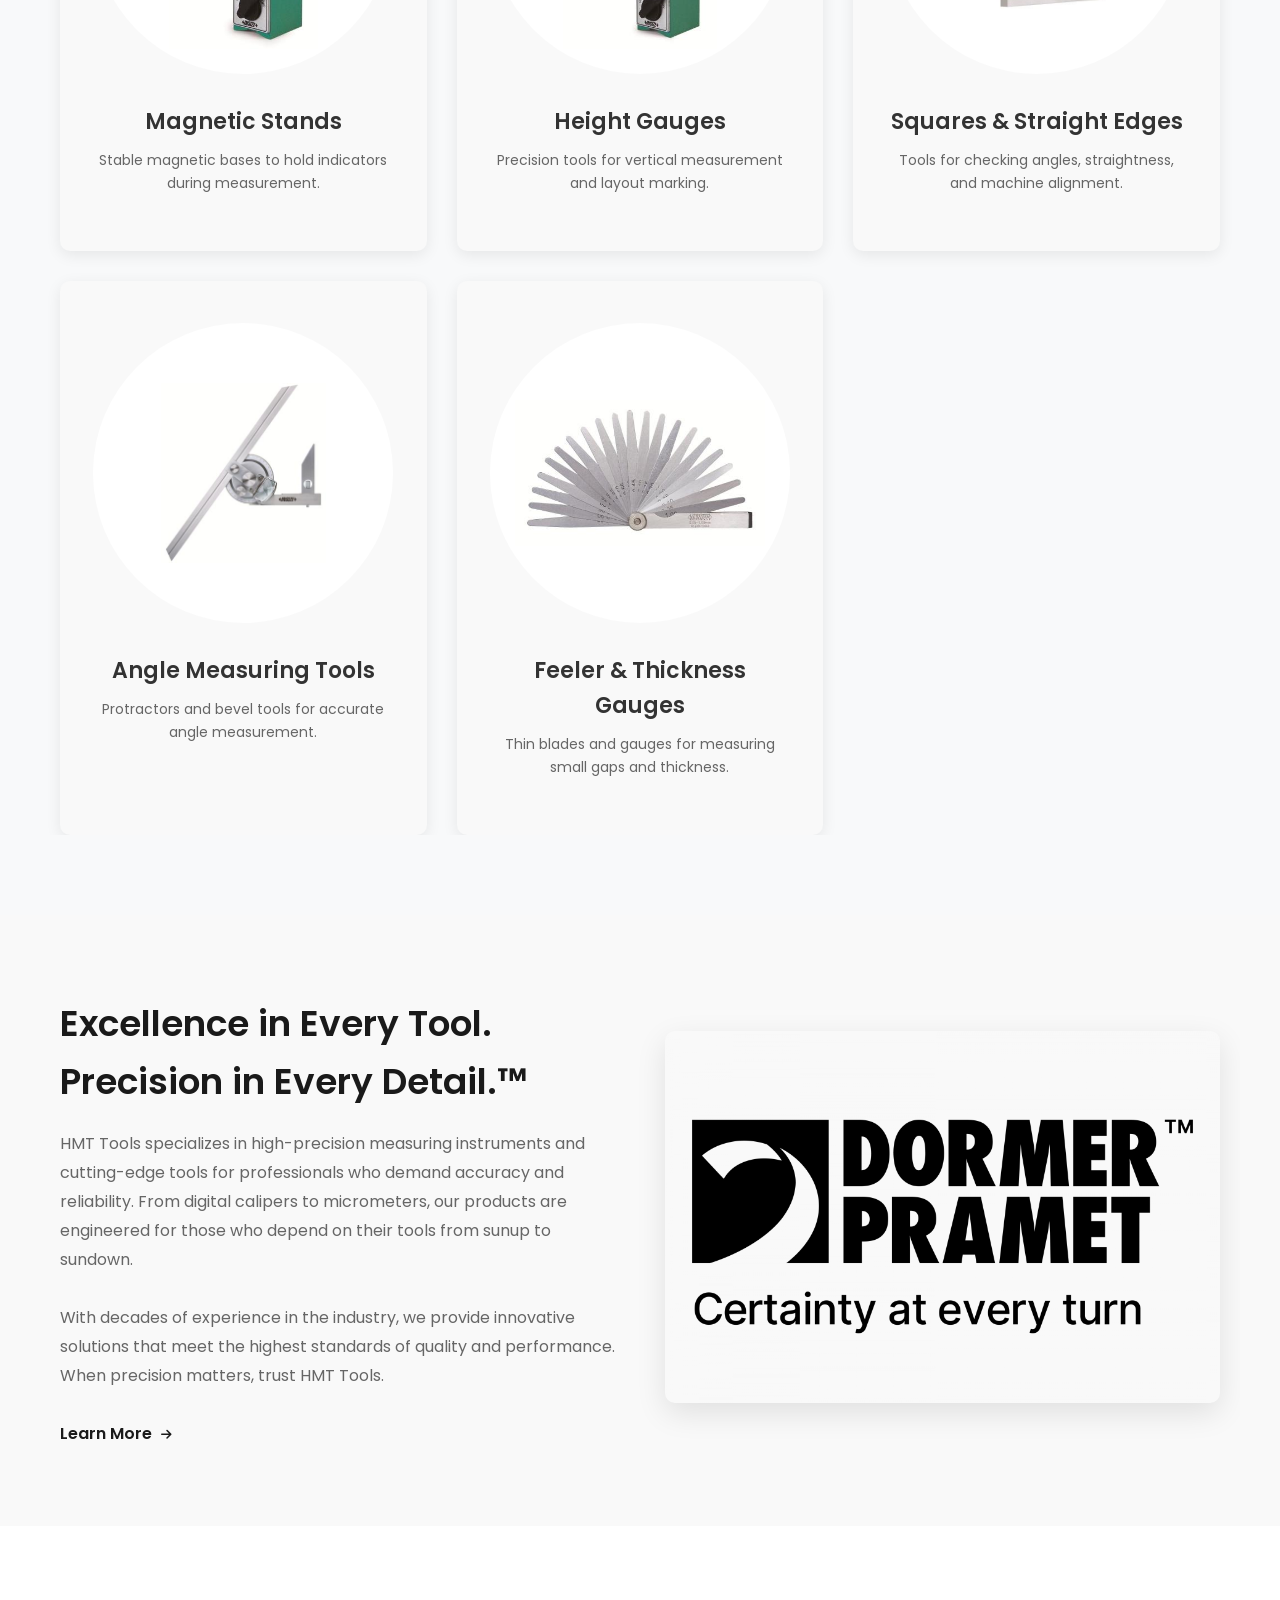
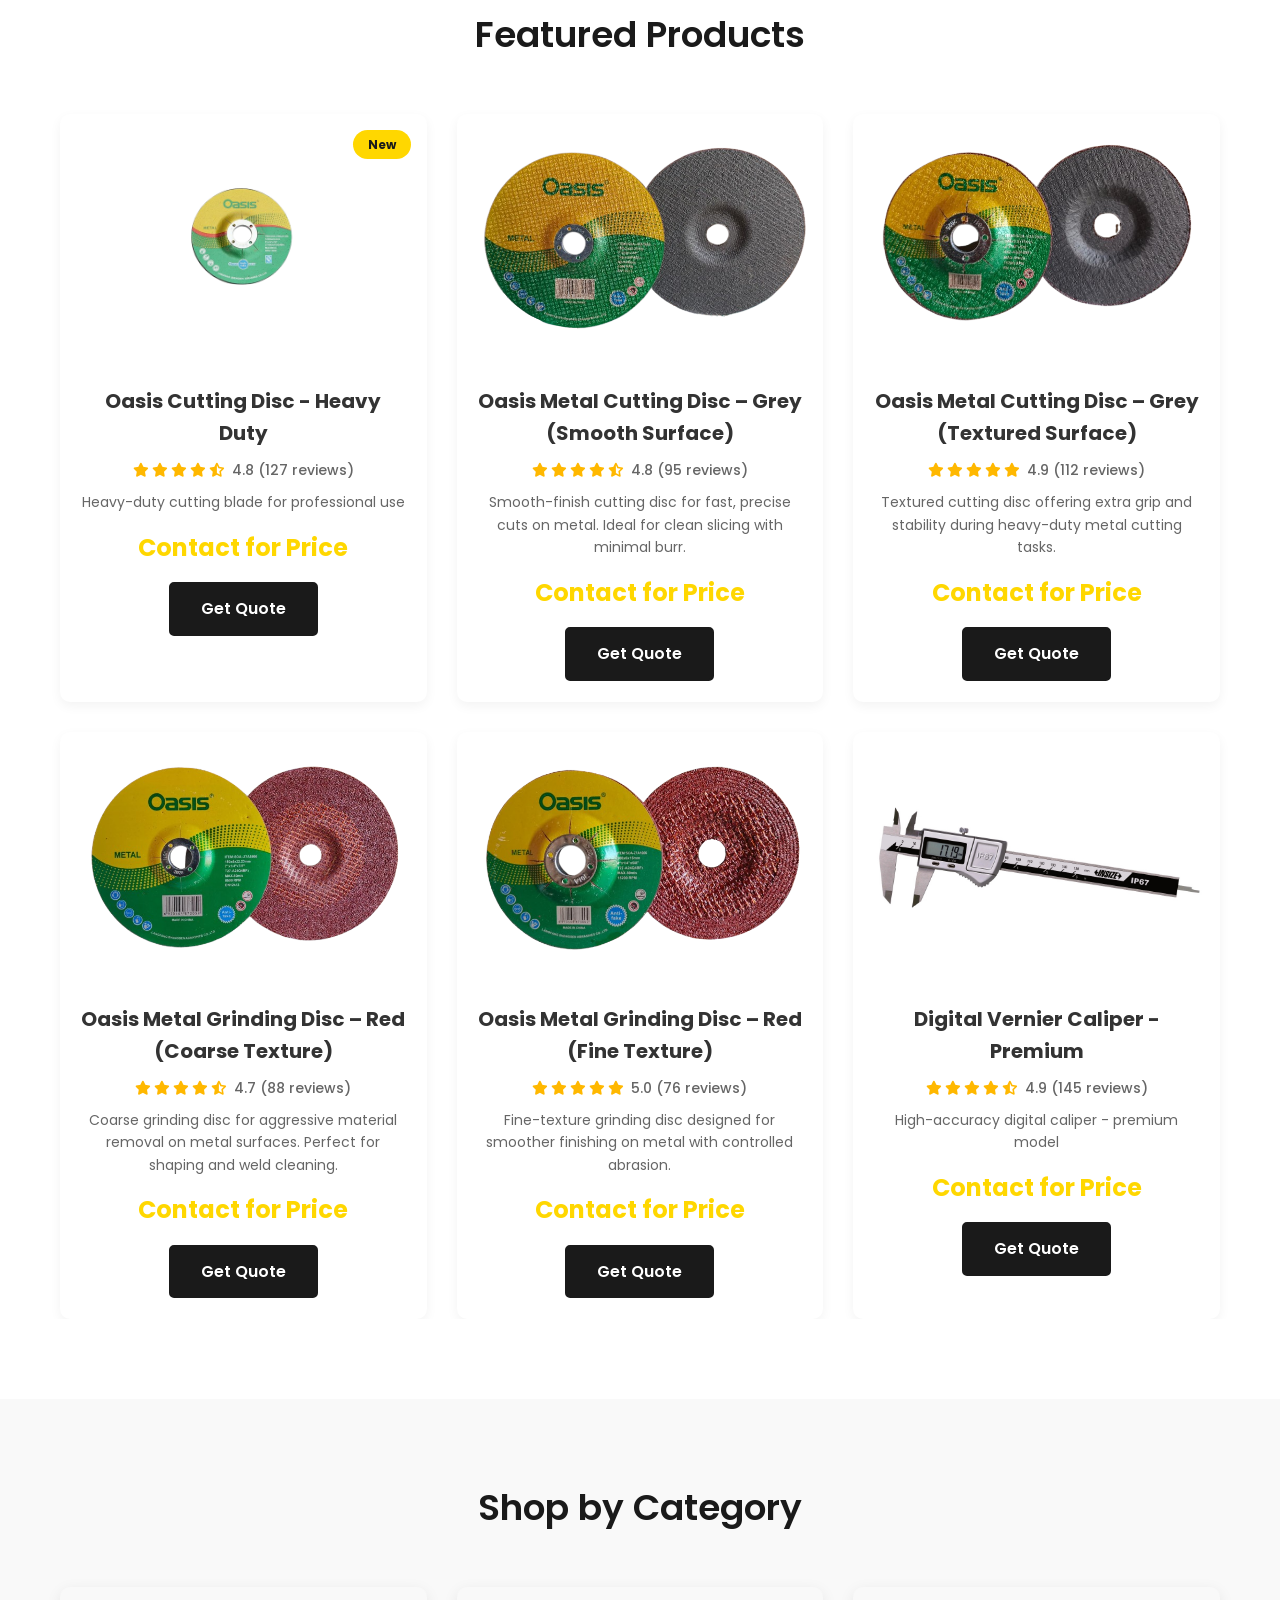
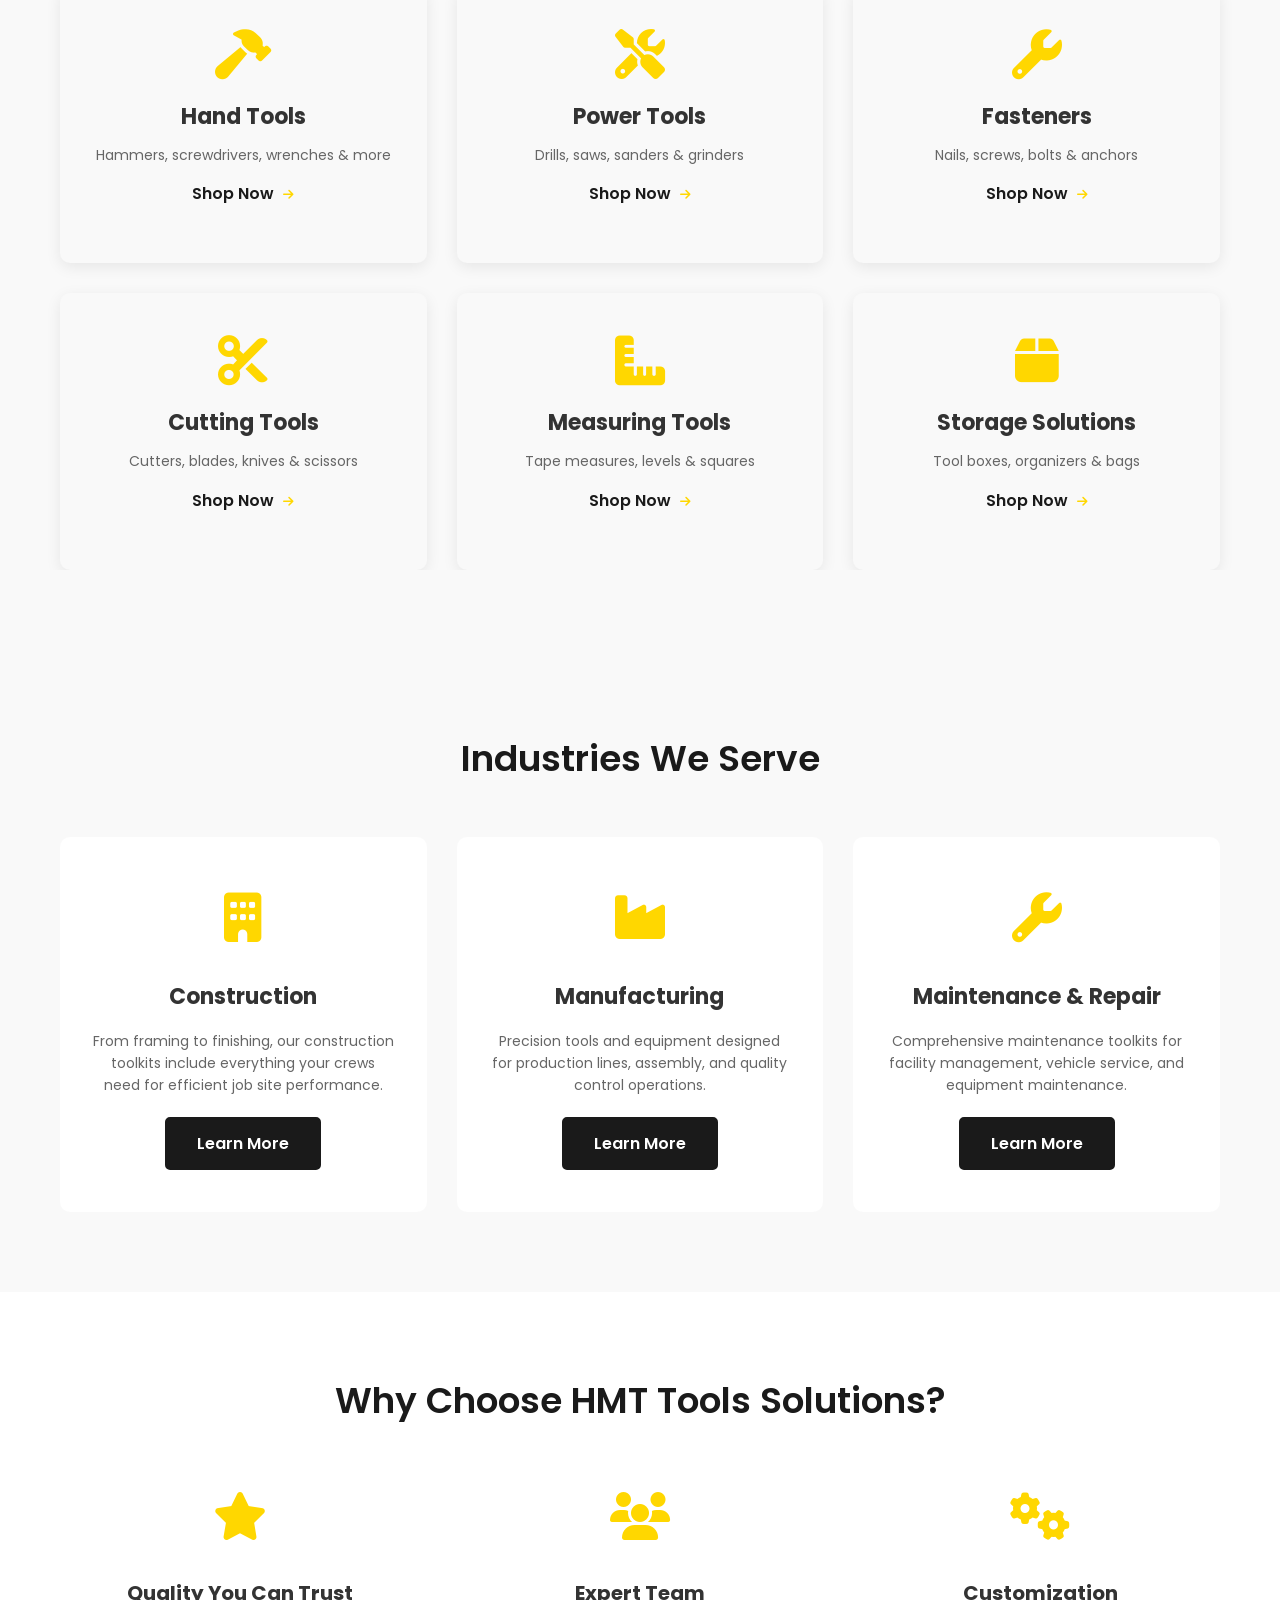
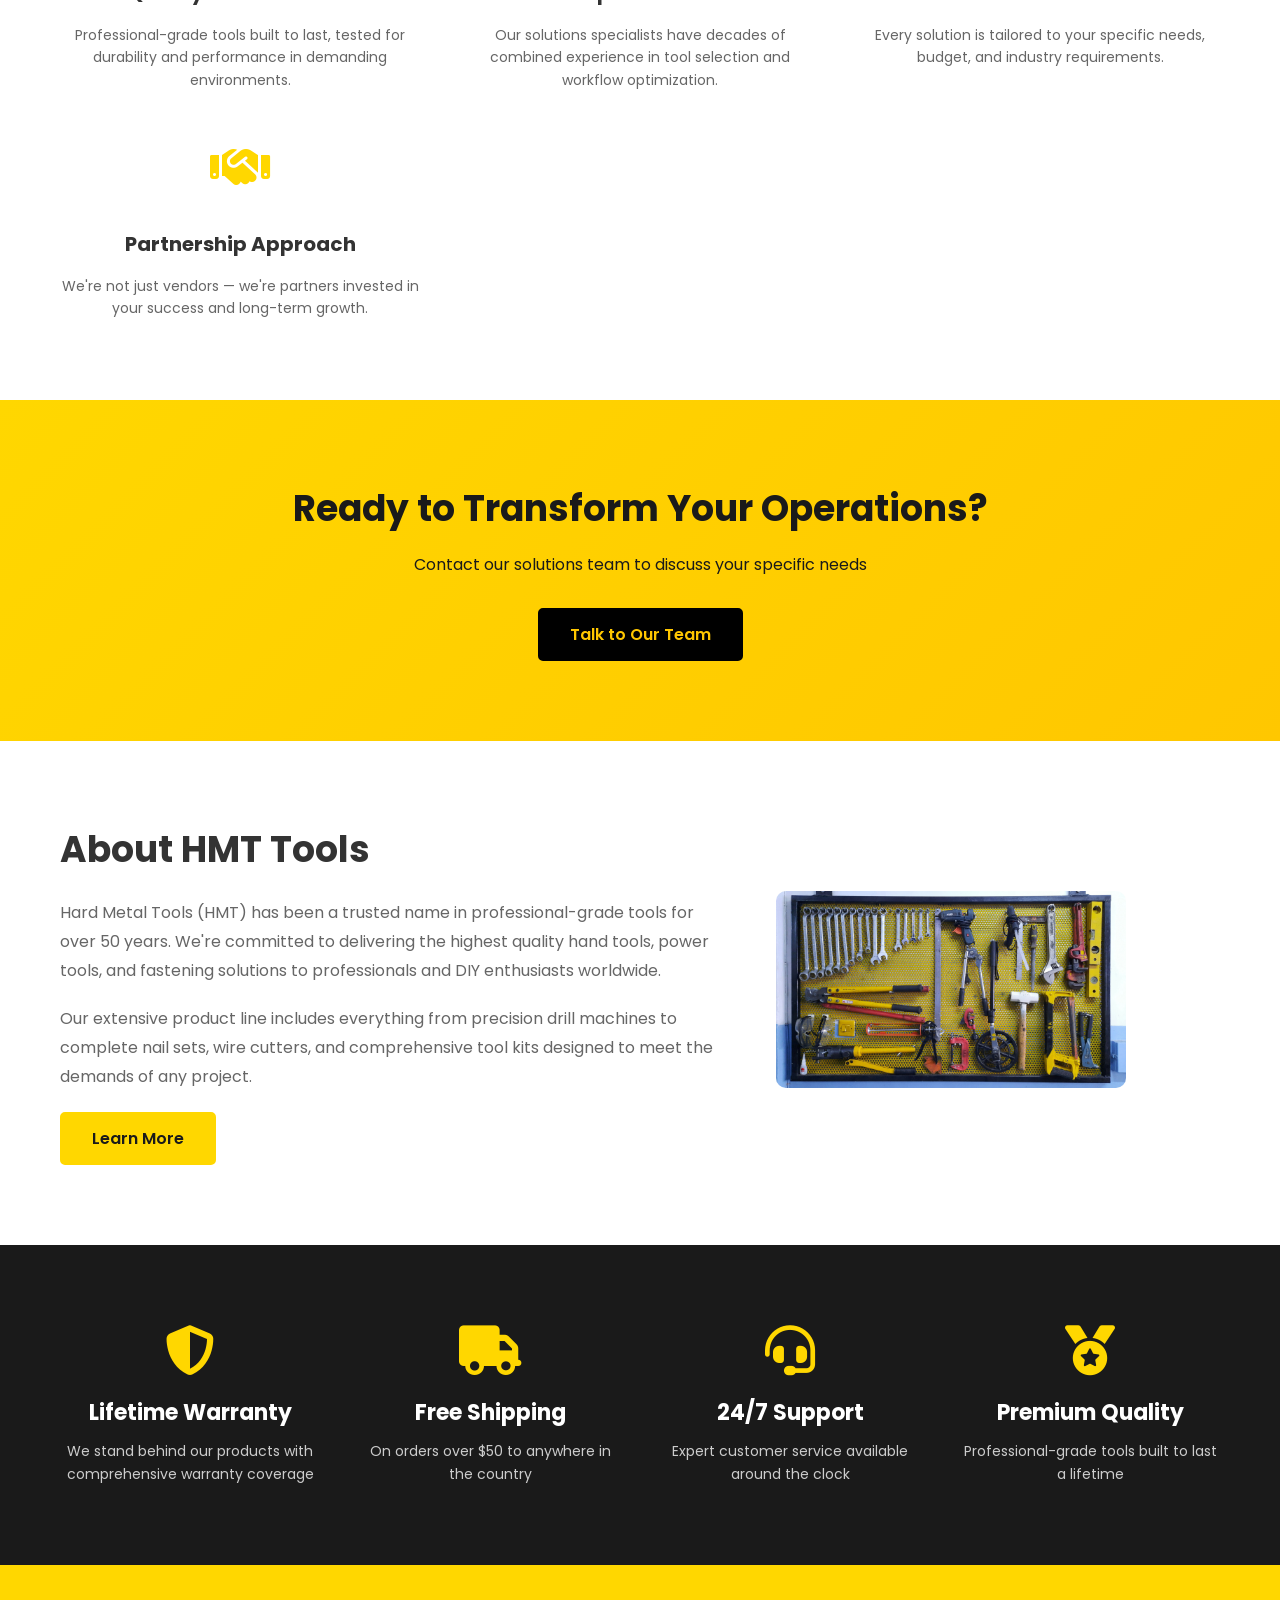
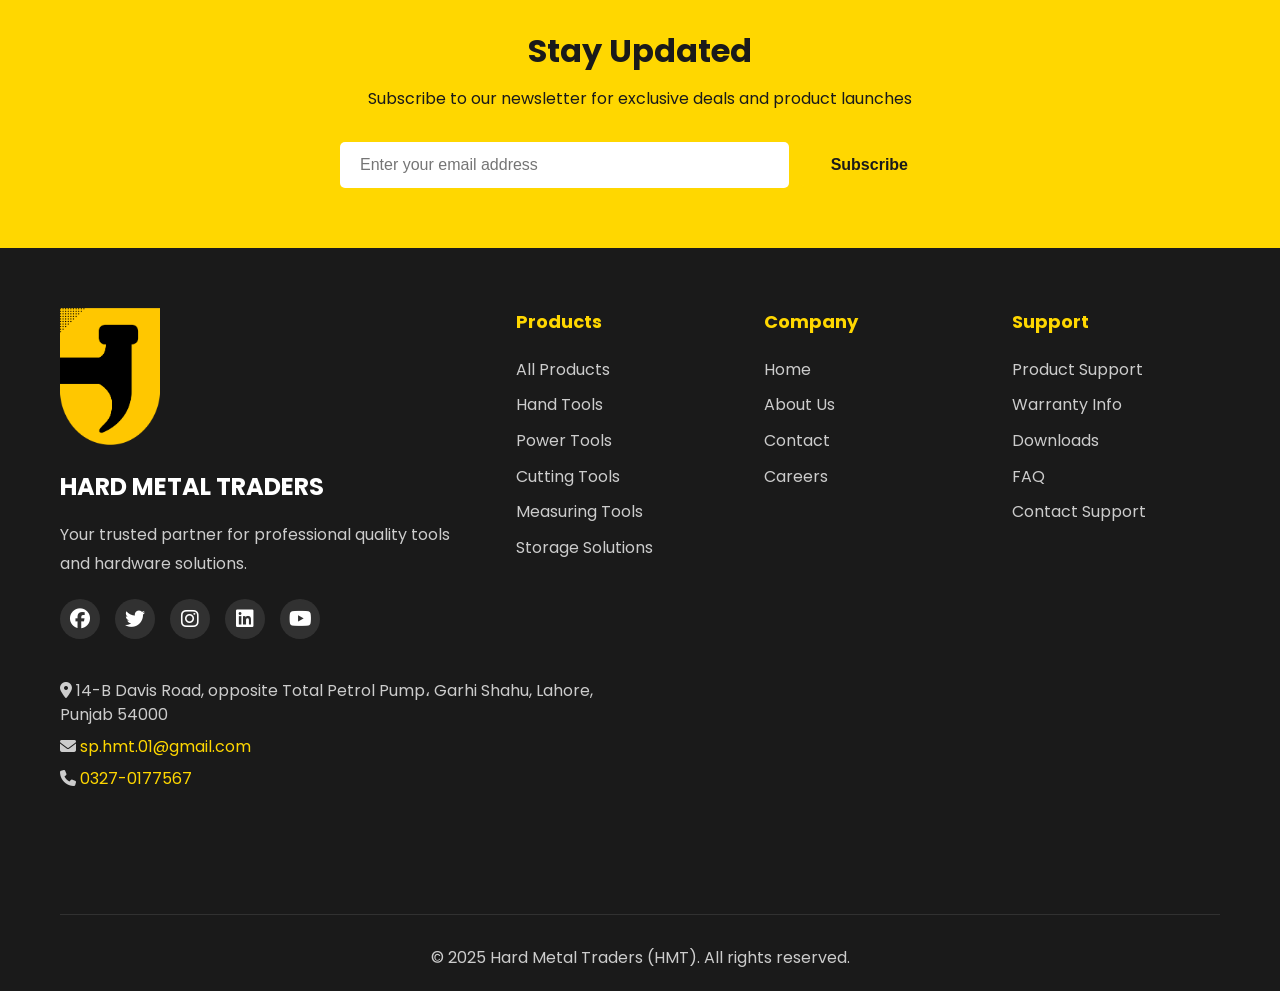
==== commit e300df64: "Add Flexovit and INSIZE images to home page hero section" ====
--- a/index.html
+++ b/index.html
@@ -54,6 +54,8 @@
             <div class="hero-slide active" style="background-image:url('dormer_products/DORMER_cropped_page-0001.jpg');"></div>
             <div class="hero-slide" style="background-image:url('products-images/blackanddecker.png');"></div>
             <div class="hero-slide" style="background-image:url('products-images/oasis.png');"></div>
+            <div class="hero-slide" style="background-image:url('products-images/flexovit.png');"></div>
+            <div class="hero-slide" style="background-image:url('products-images/INSIZE.png');"></div>
             <div class="hero-overlay"></div>
             <div class="container">
                 <div class="hero-content">
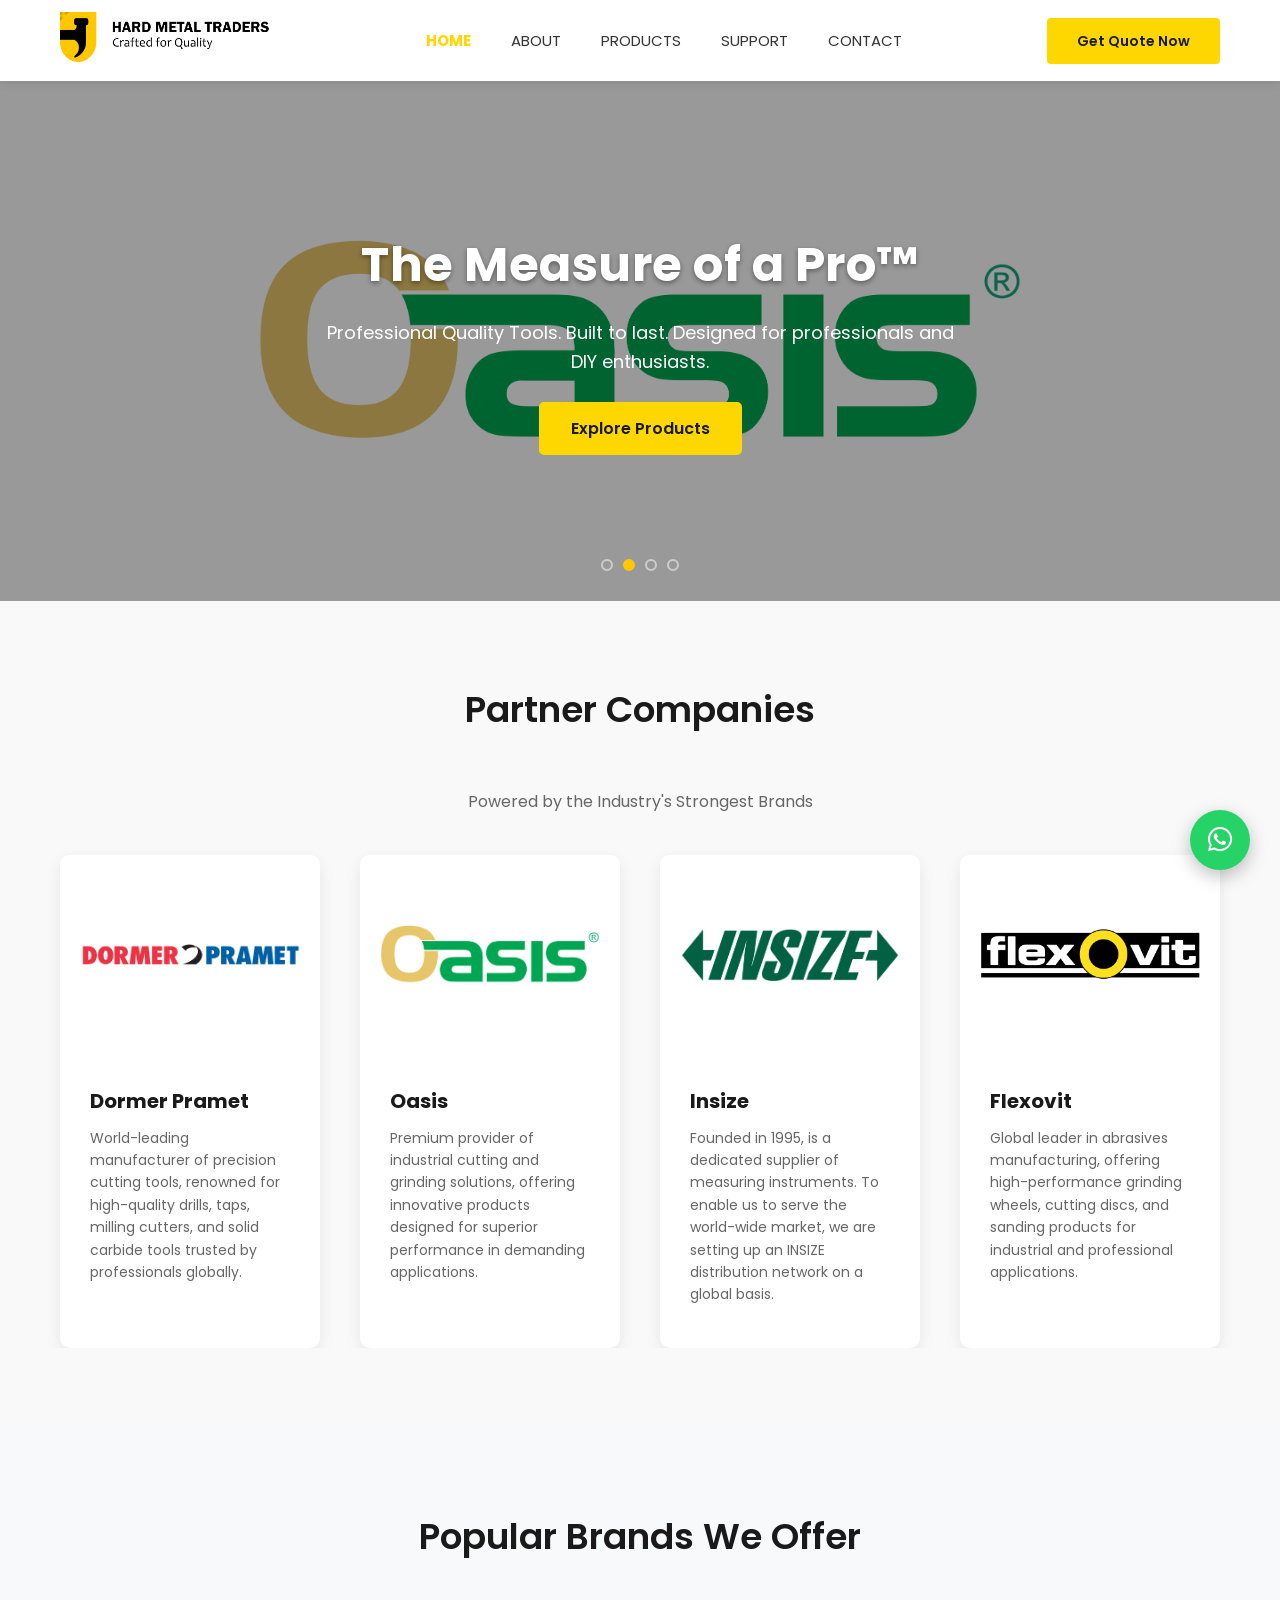
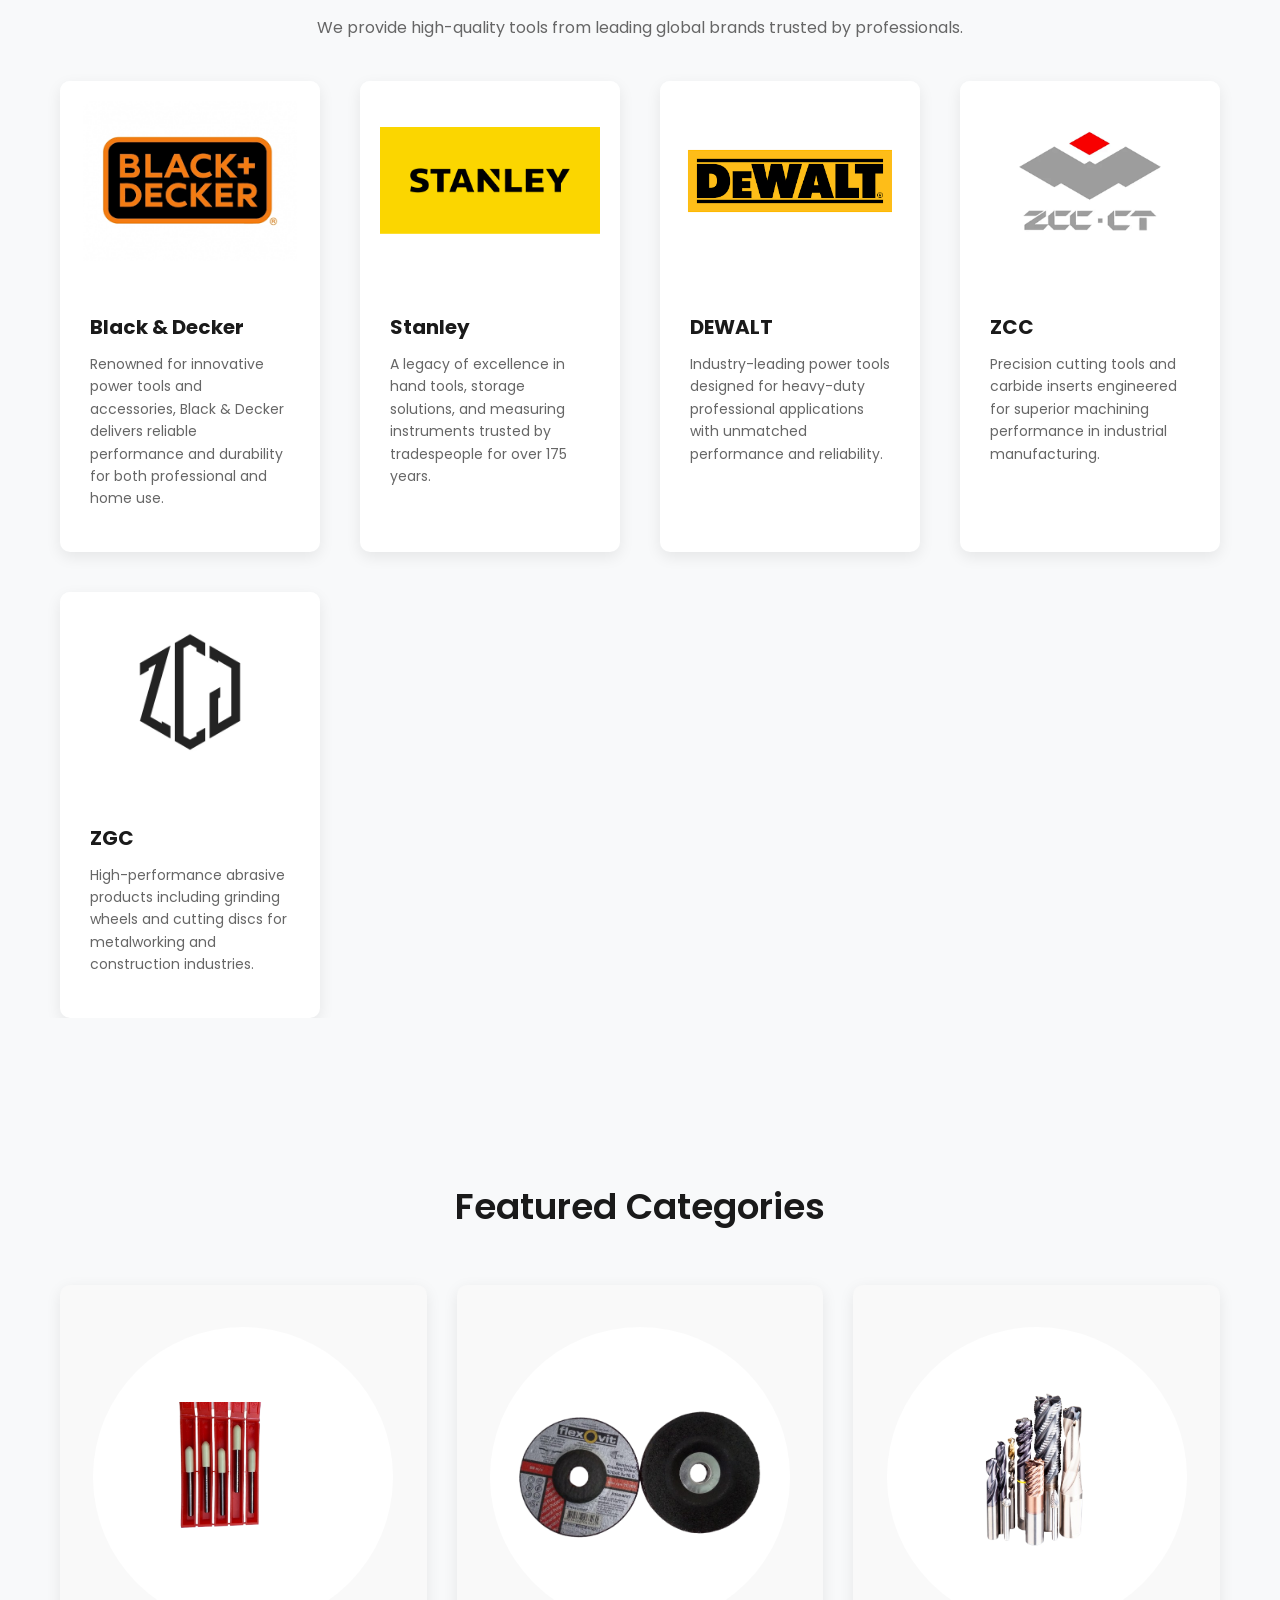
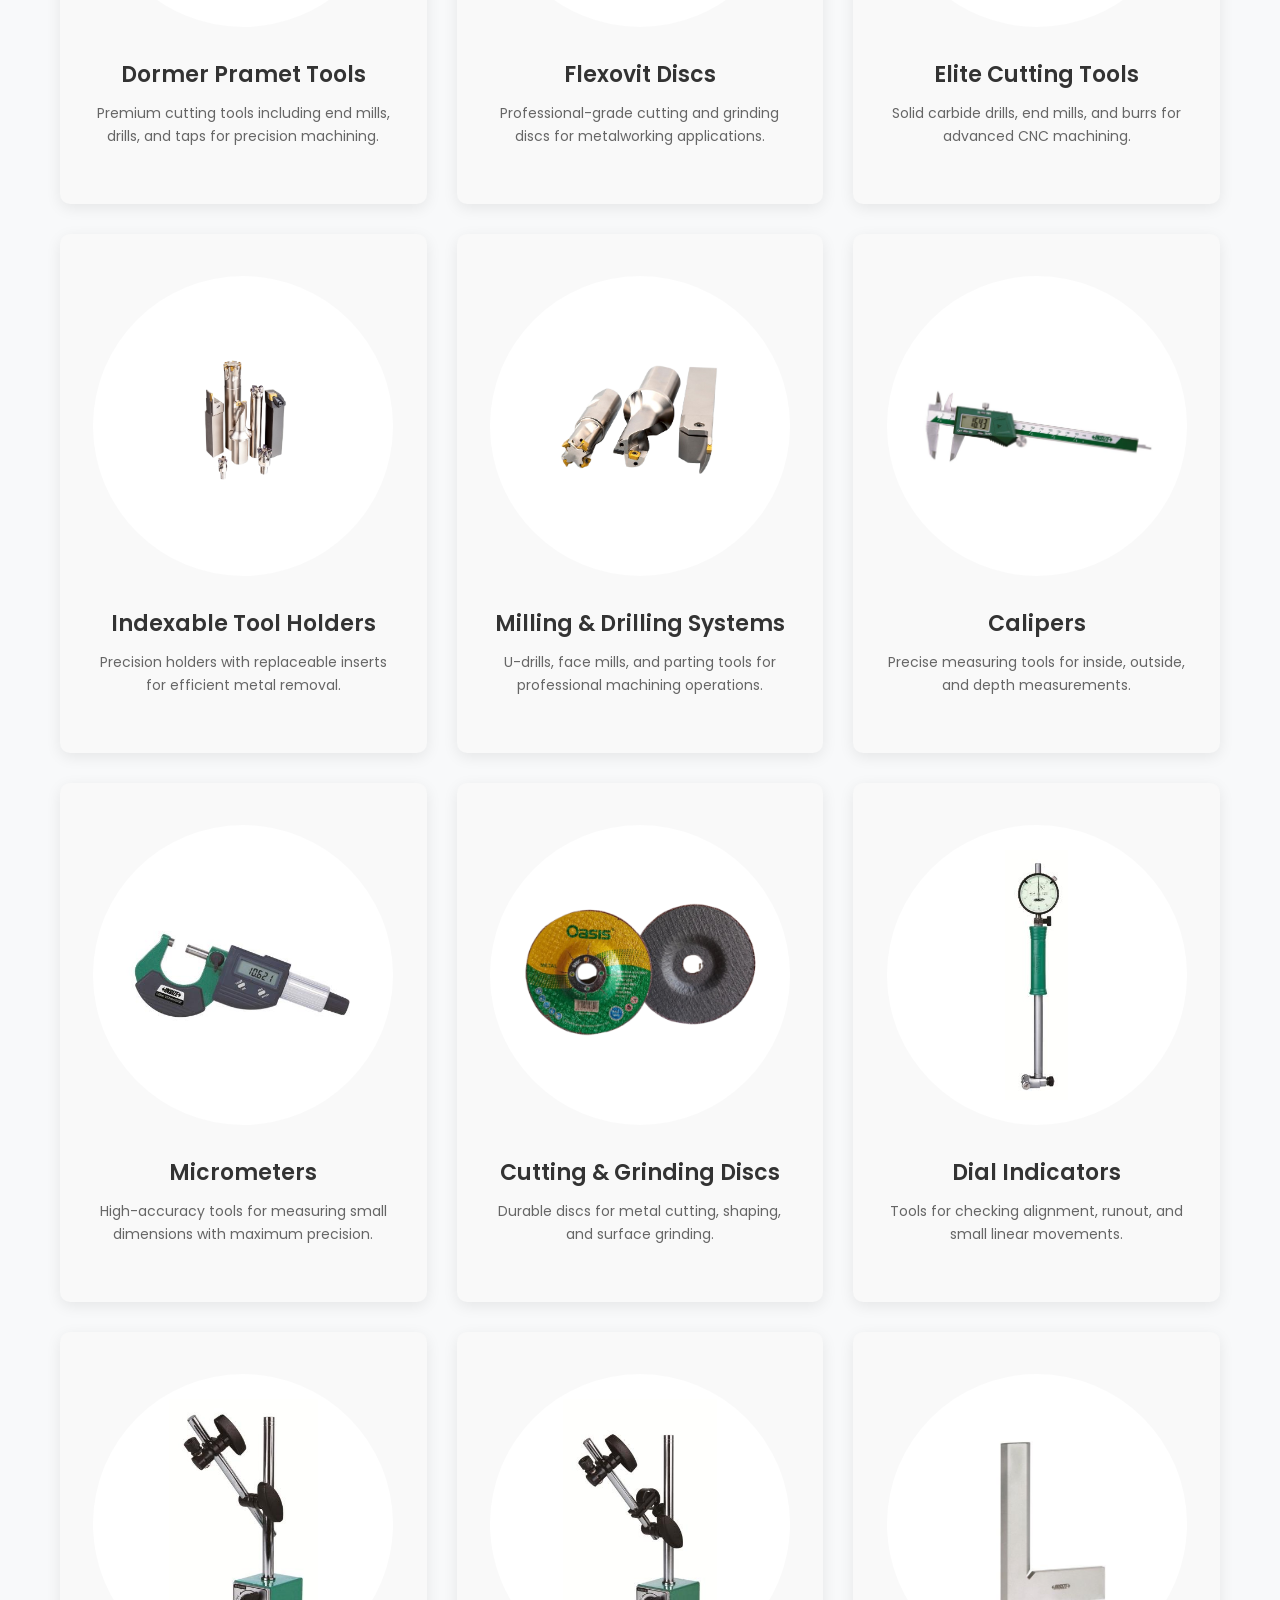
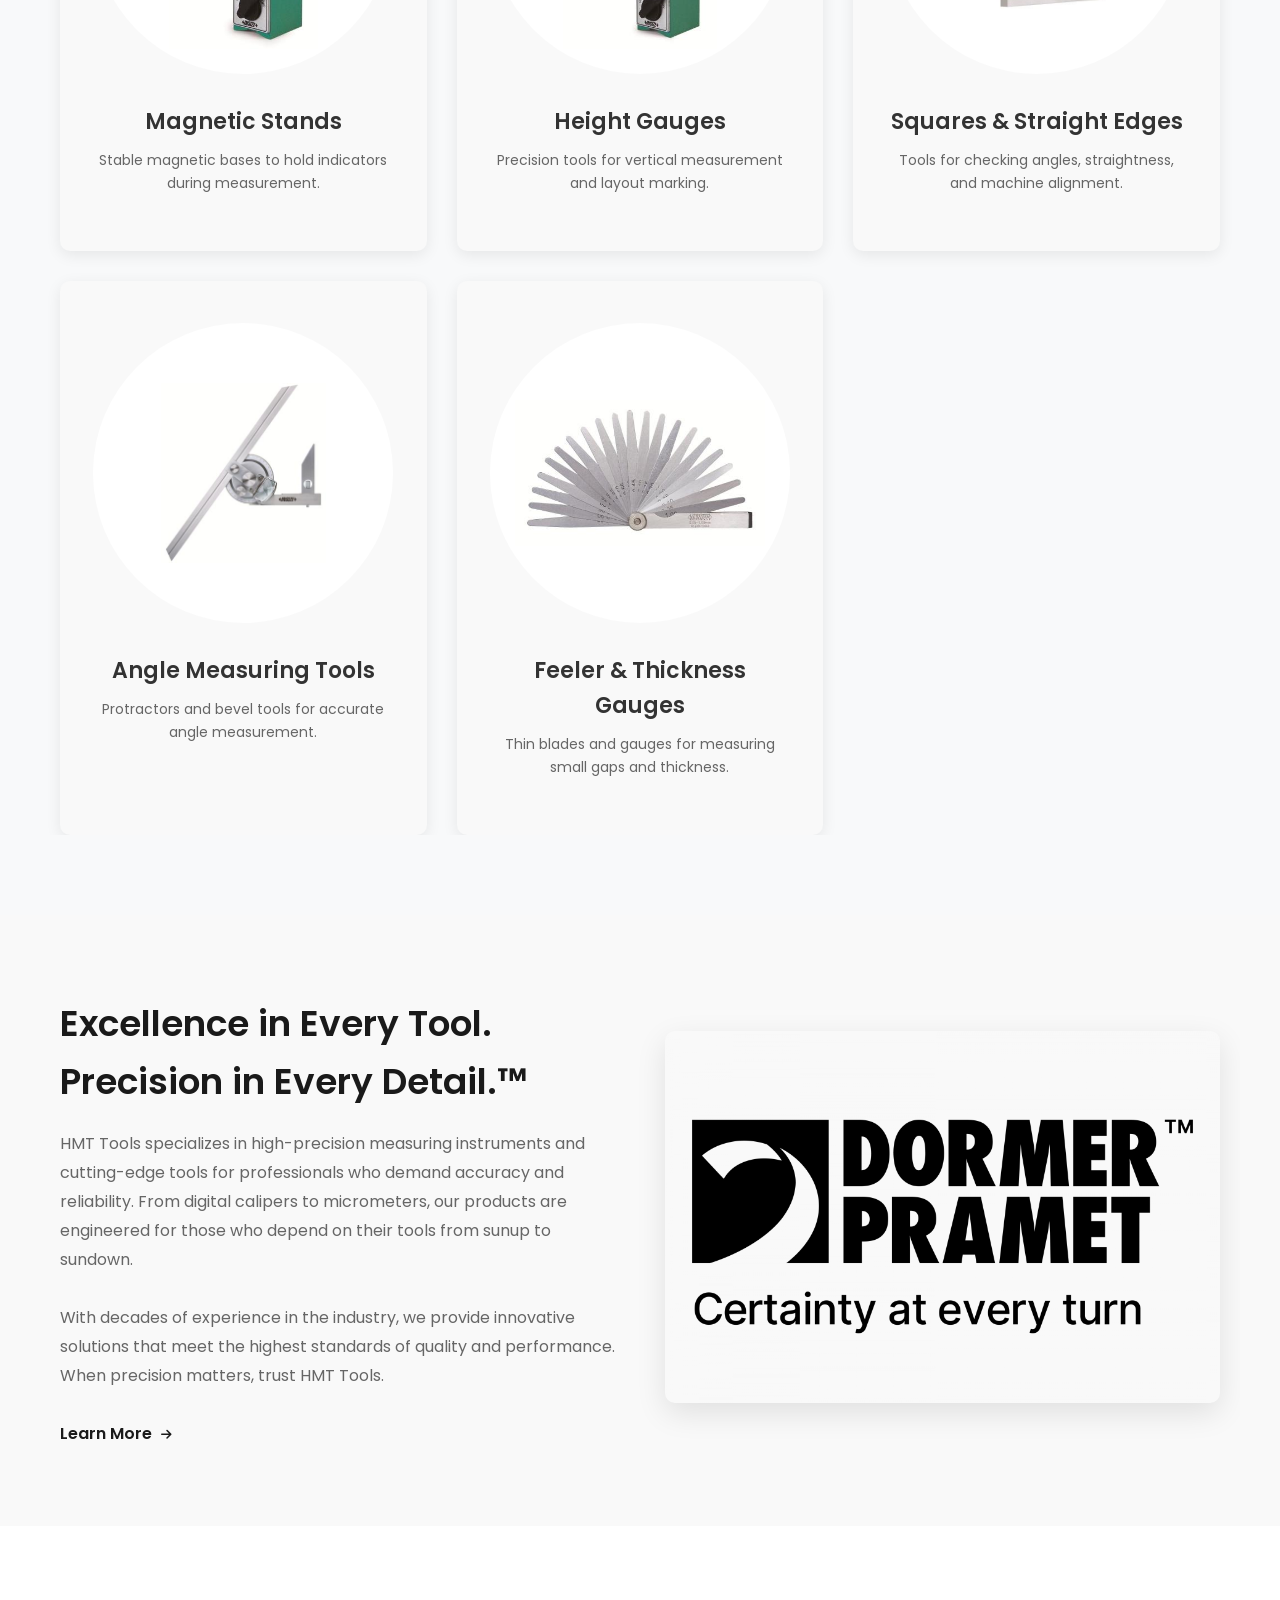
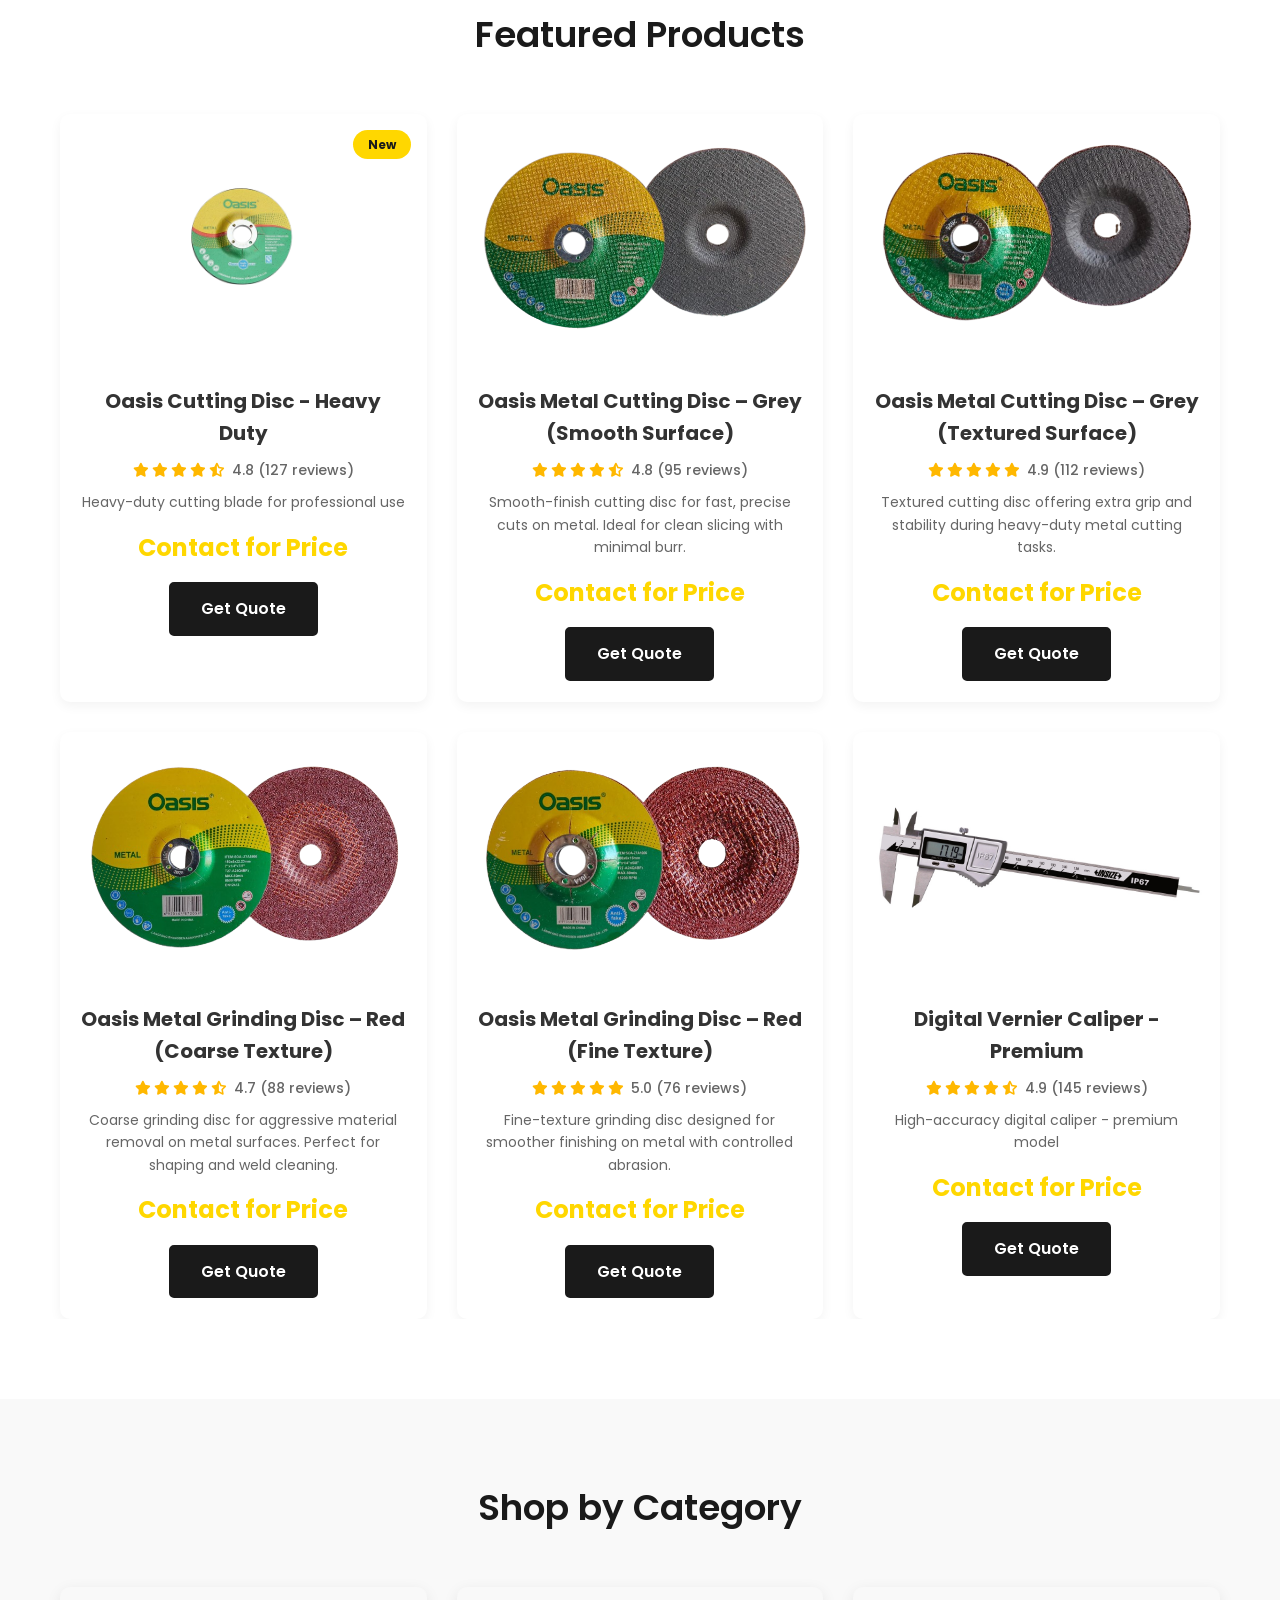
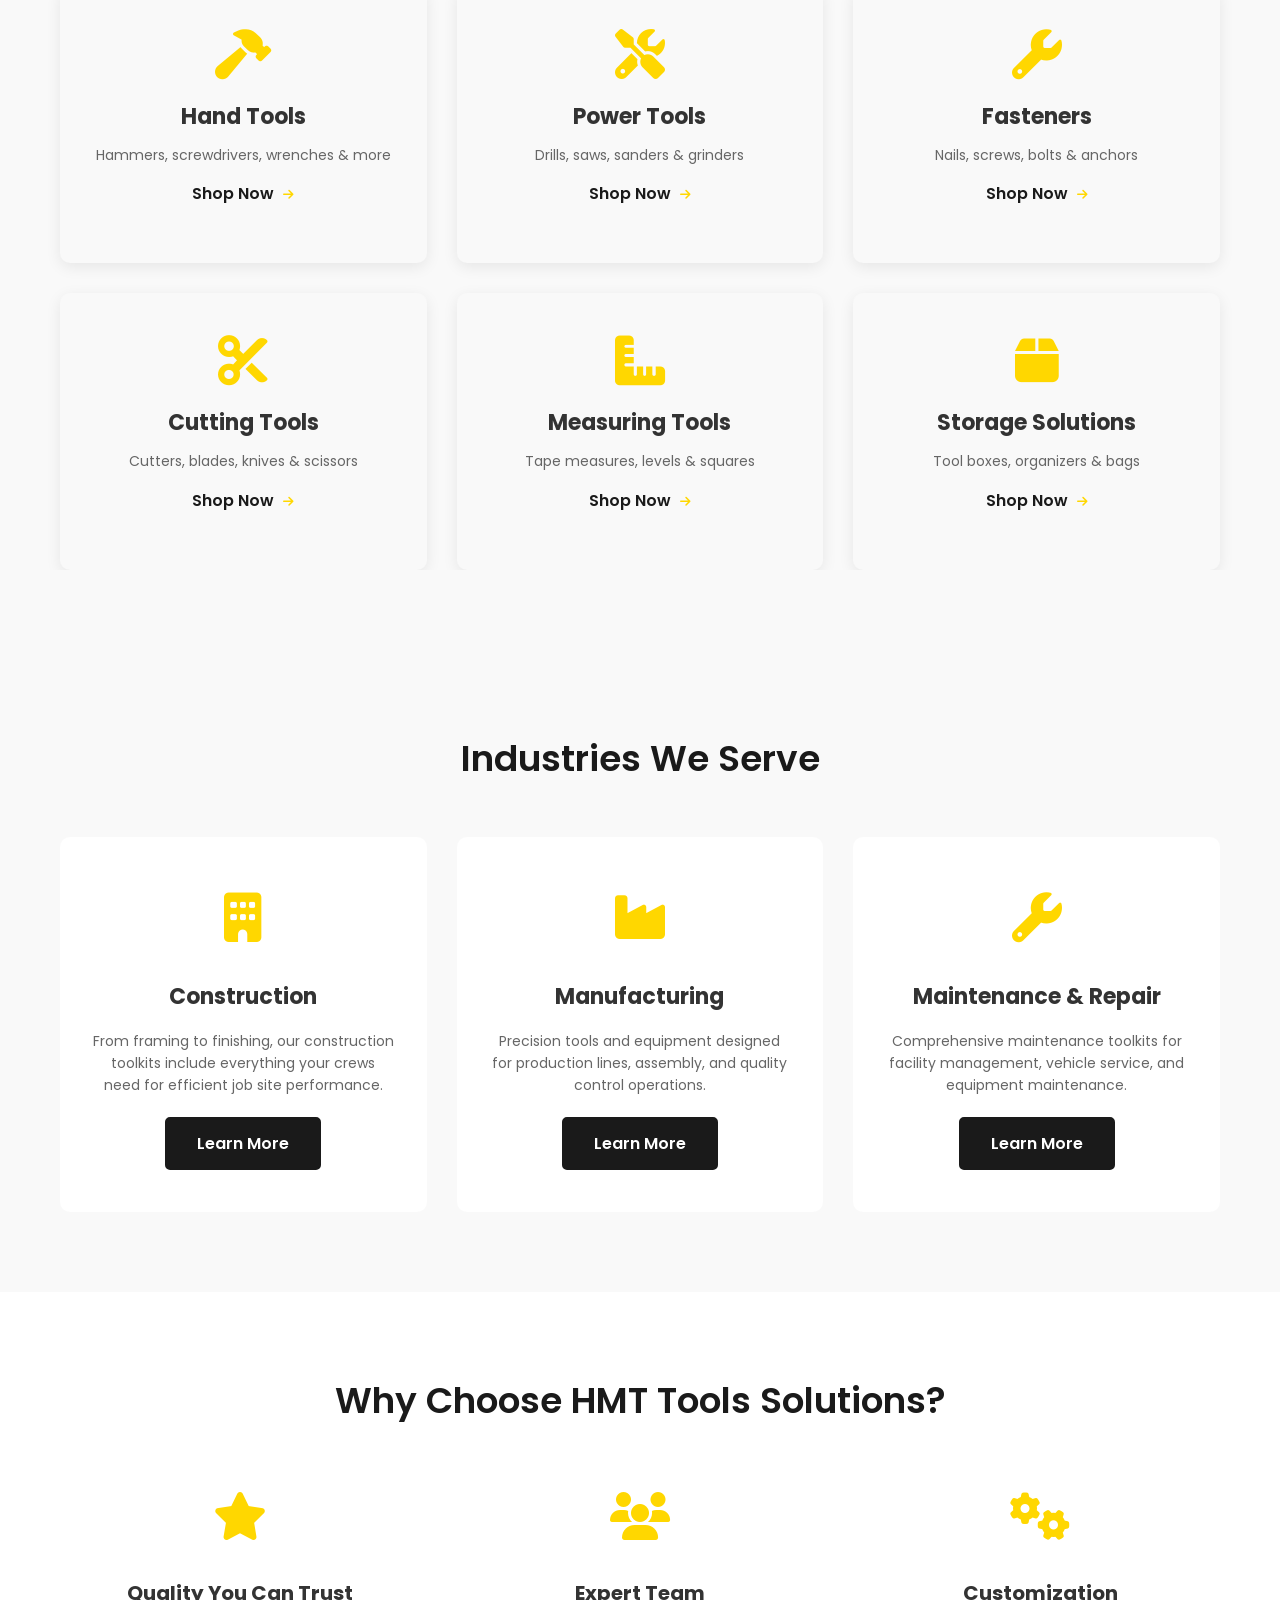
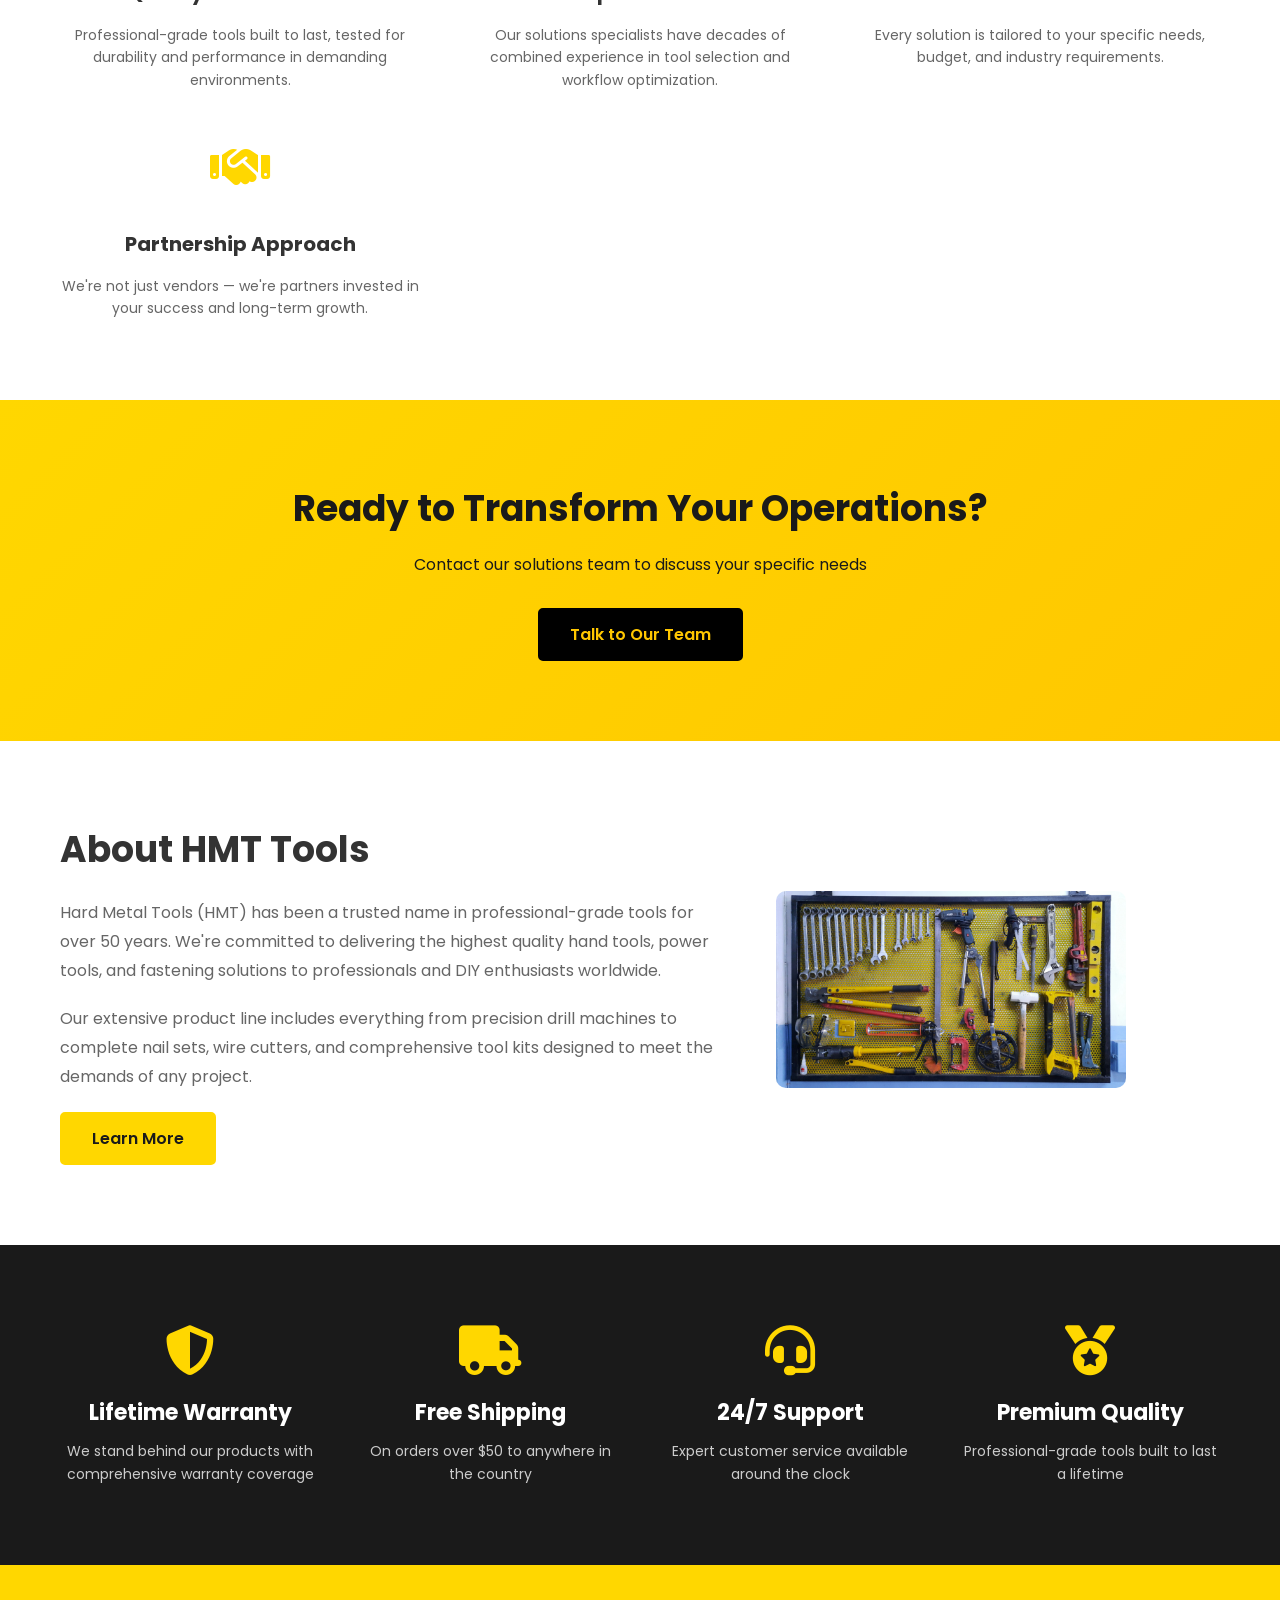
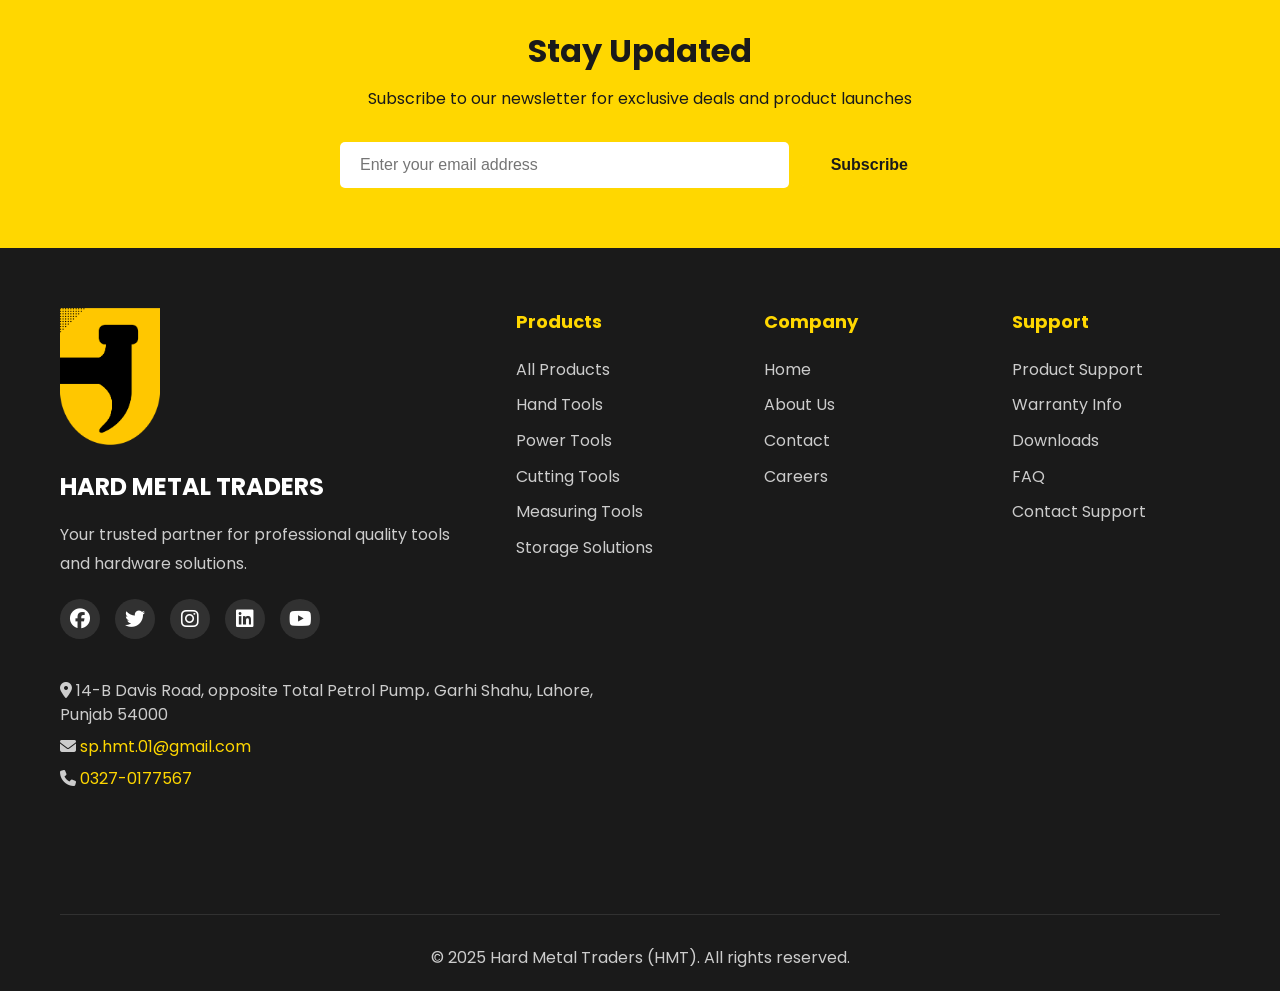
==== commit 1c0d45de: "Remove Black & Decker image from home page hero section" ====
--- a/index.html
+++ b/index.html
@@ -52,7 +52,6 @@
     <section class="hero">
         <div class="hero-slider" aria-label="Hero slideshow">
             <div class="hero-slide active" style="background-image:url('dormer_products/DORMER_cropped_page-0001.jpg');"></div>
-            <div class="hero-slide" style="background-image:url('products-images/blackanddecker.png');"></div>
             <div class="hero-slide" style="background-image:url('products-images/oasis.png');"></div>
             <div class="hero-slide" style="background-image:url('products-images/flexovit.png');"></div>
             <div class="hero-slide" style="background-image:url('products-images/INSIZE.png');"></div>
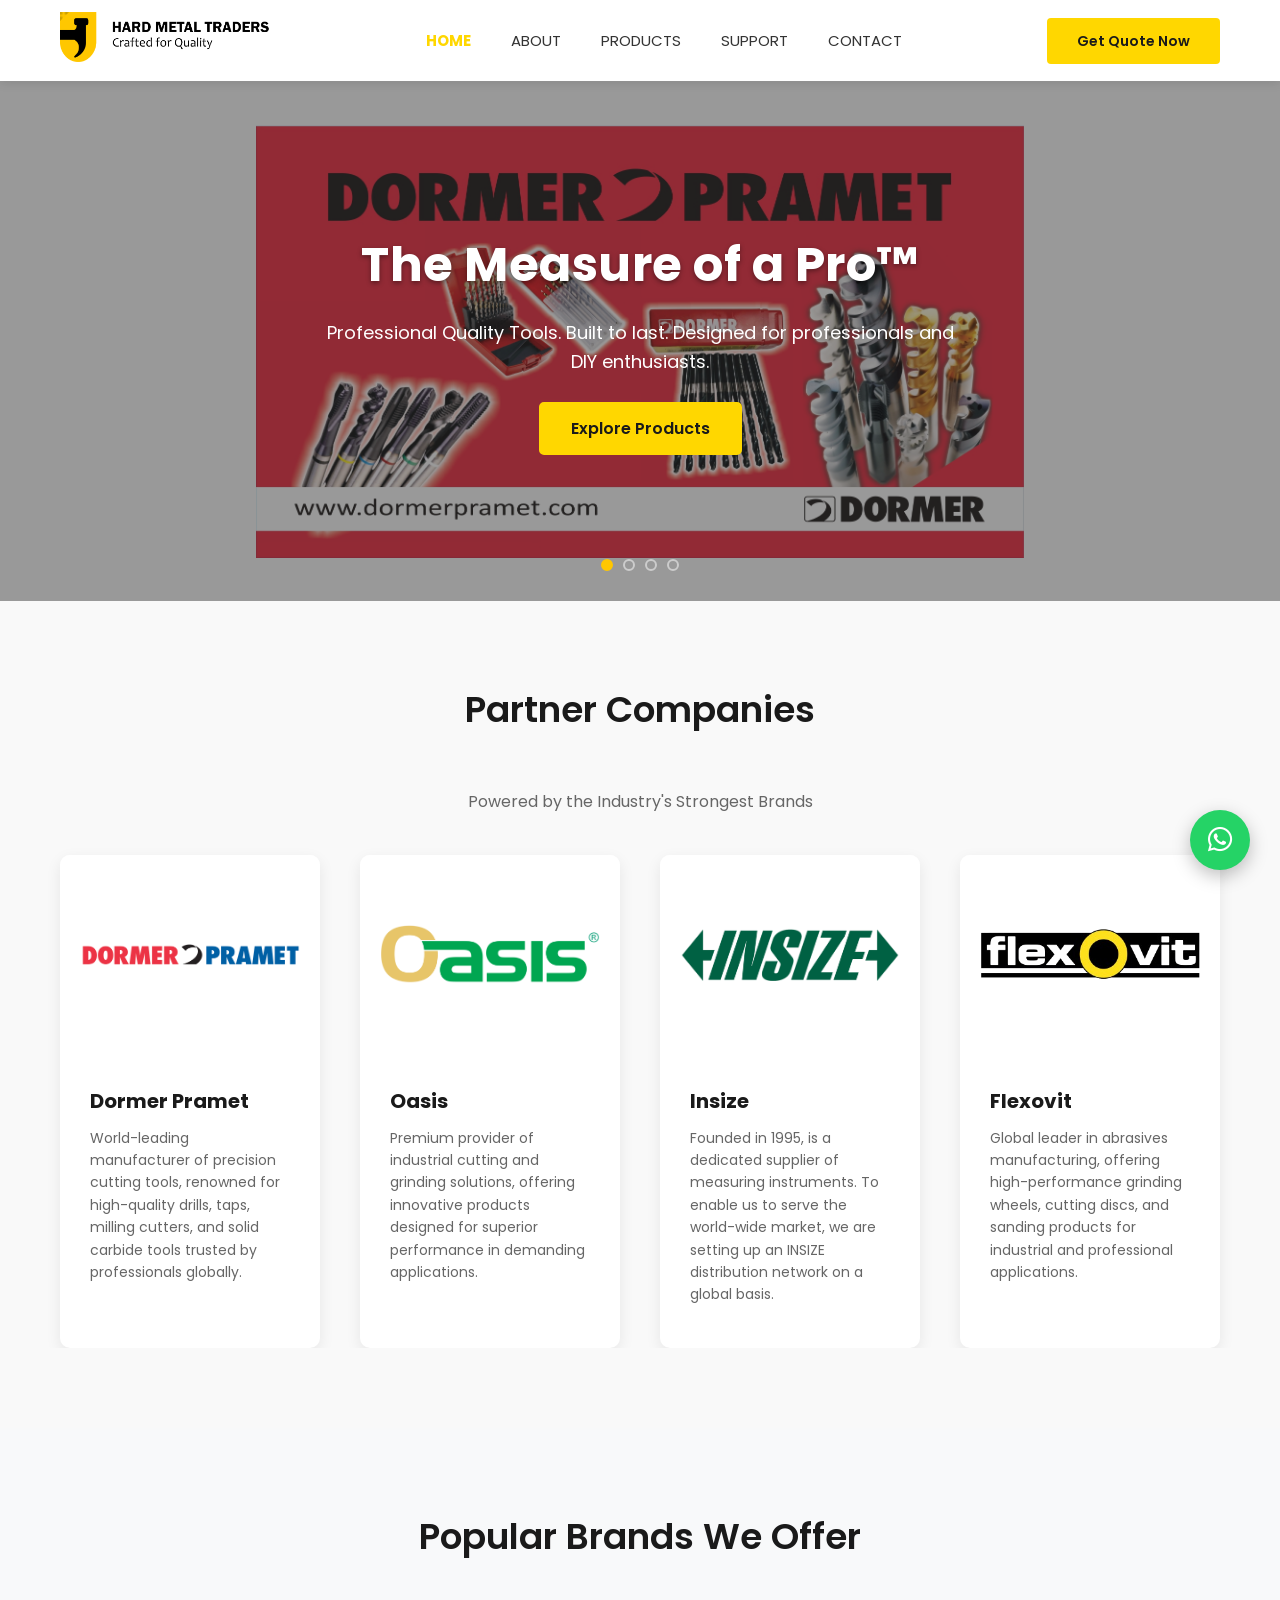
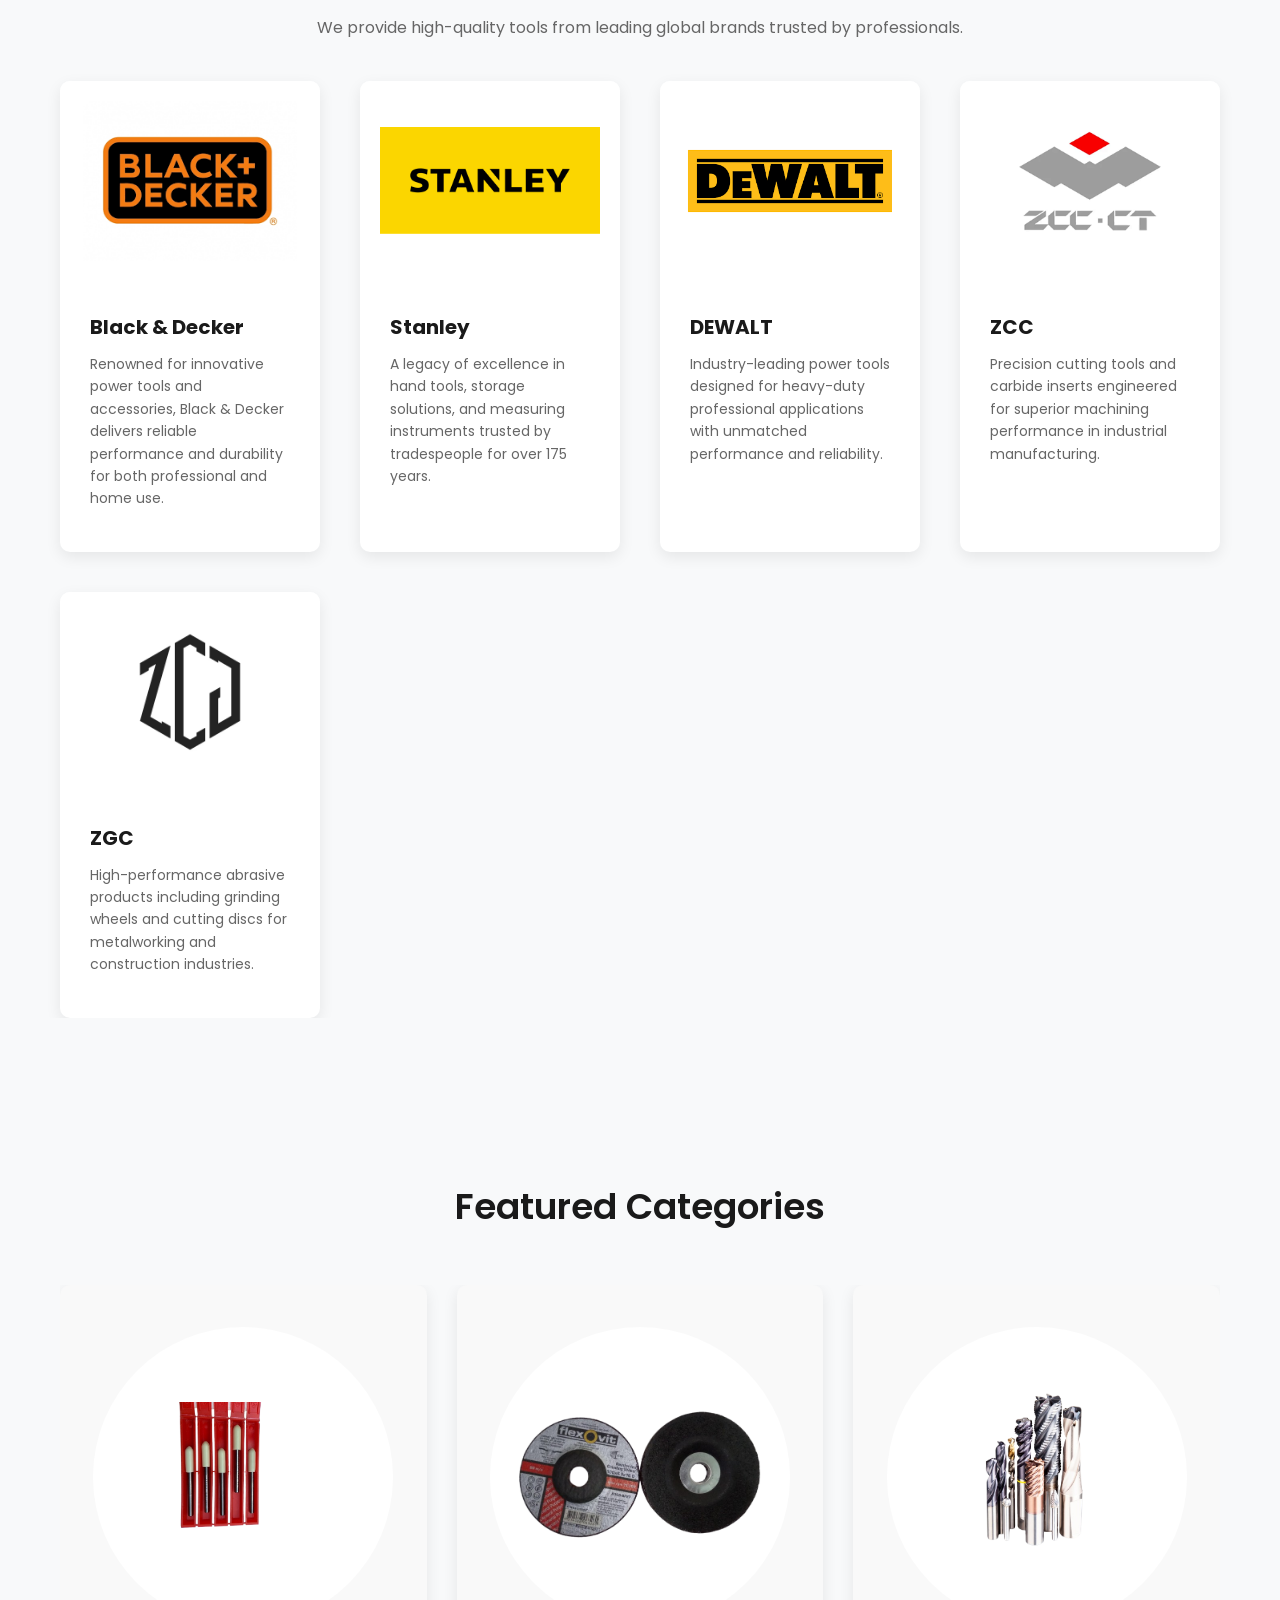
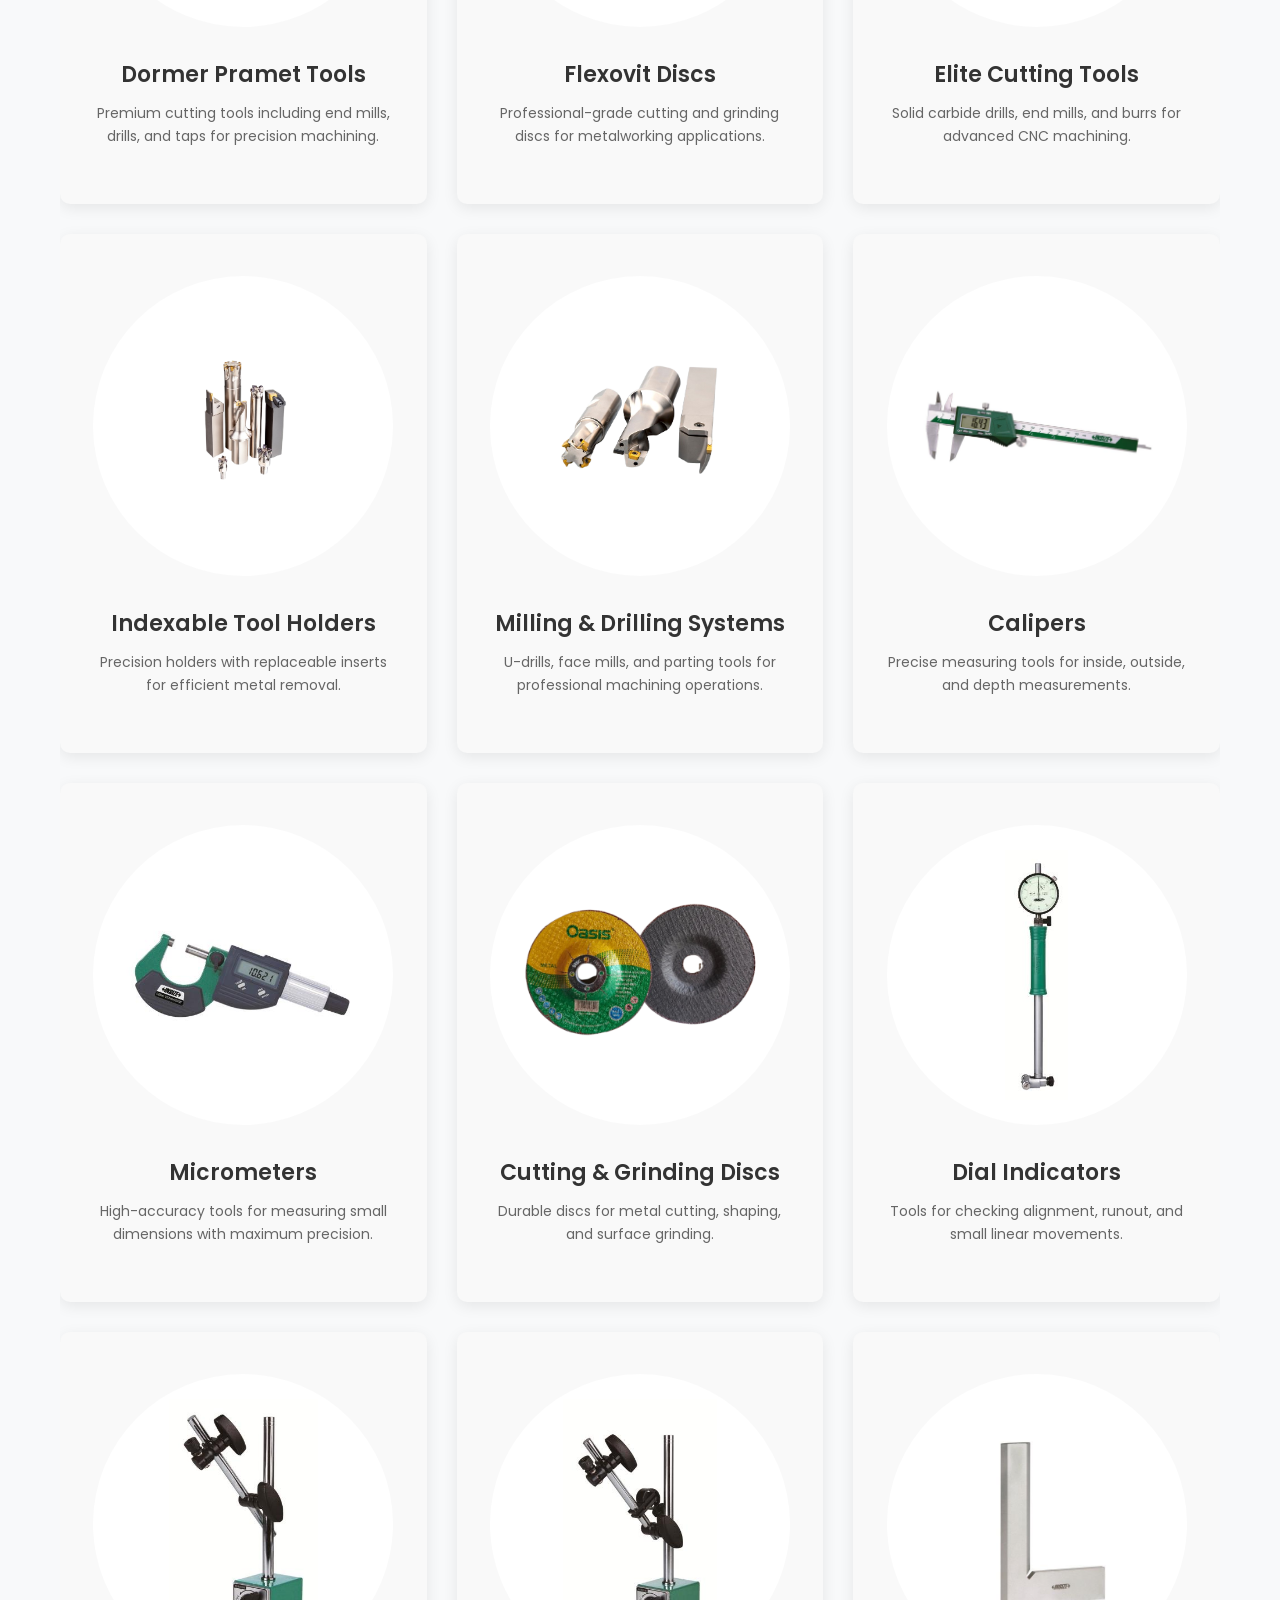
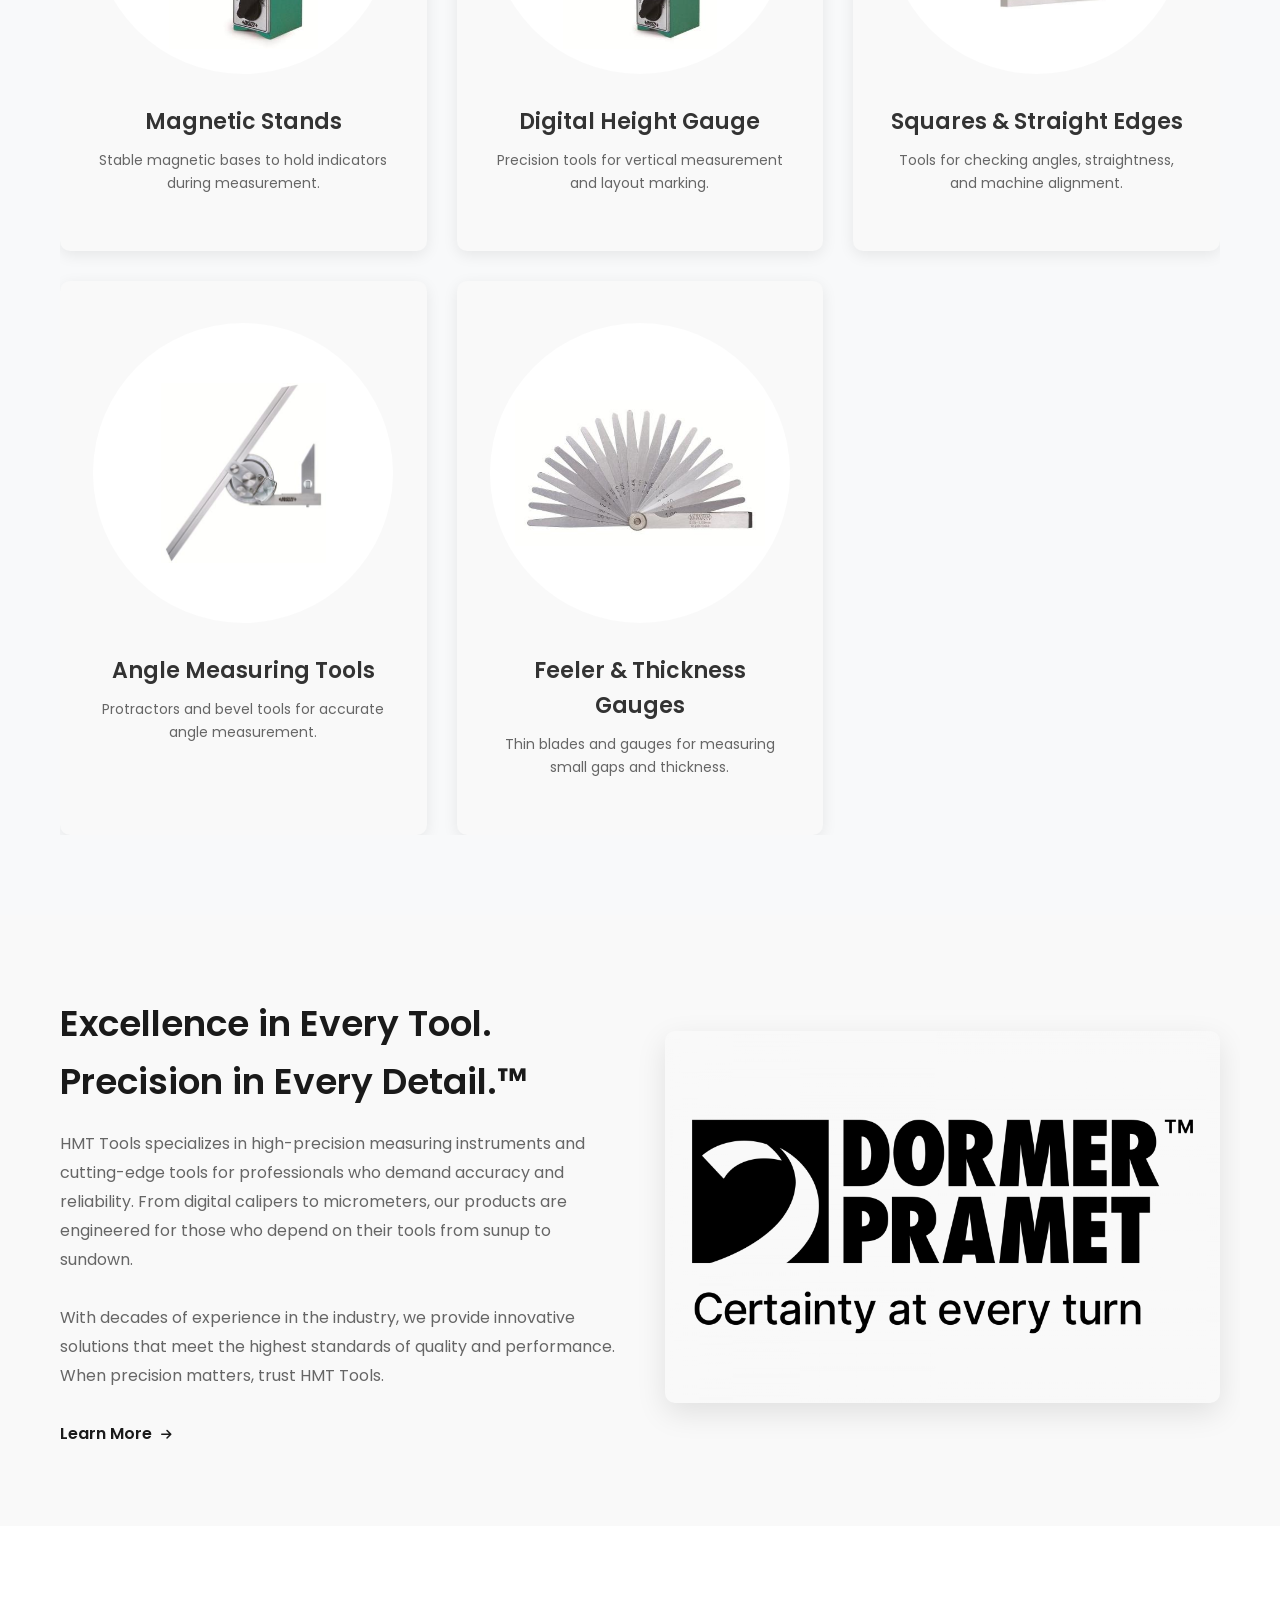
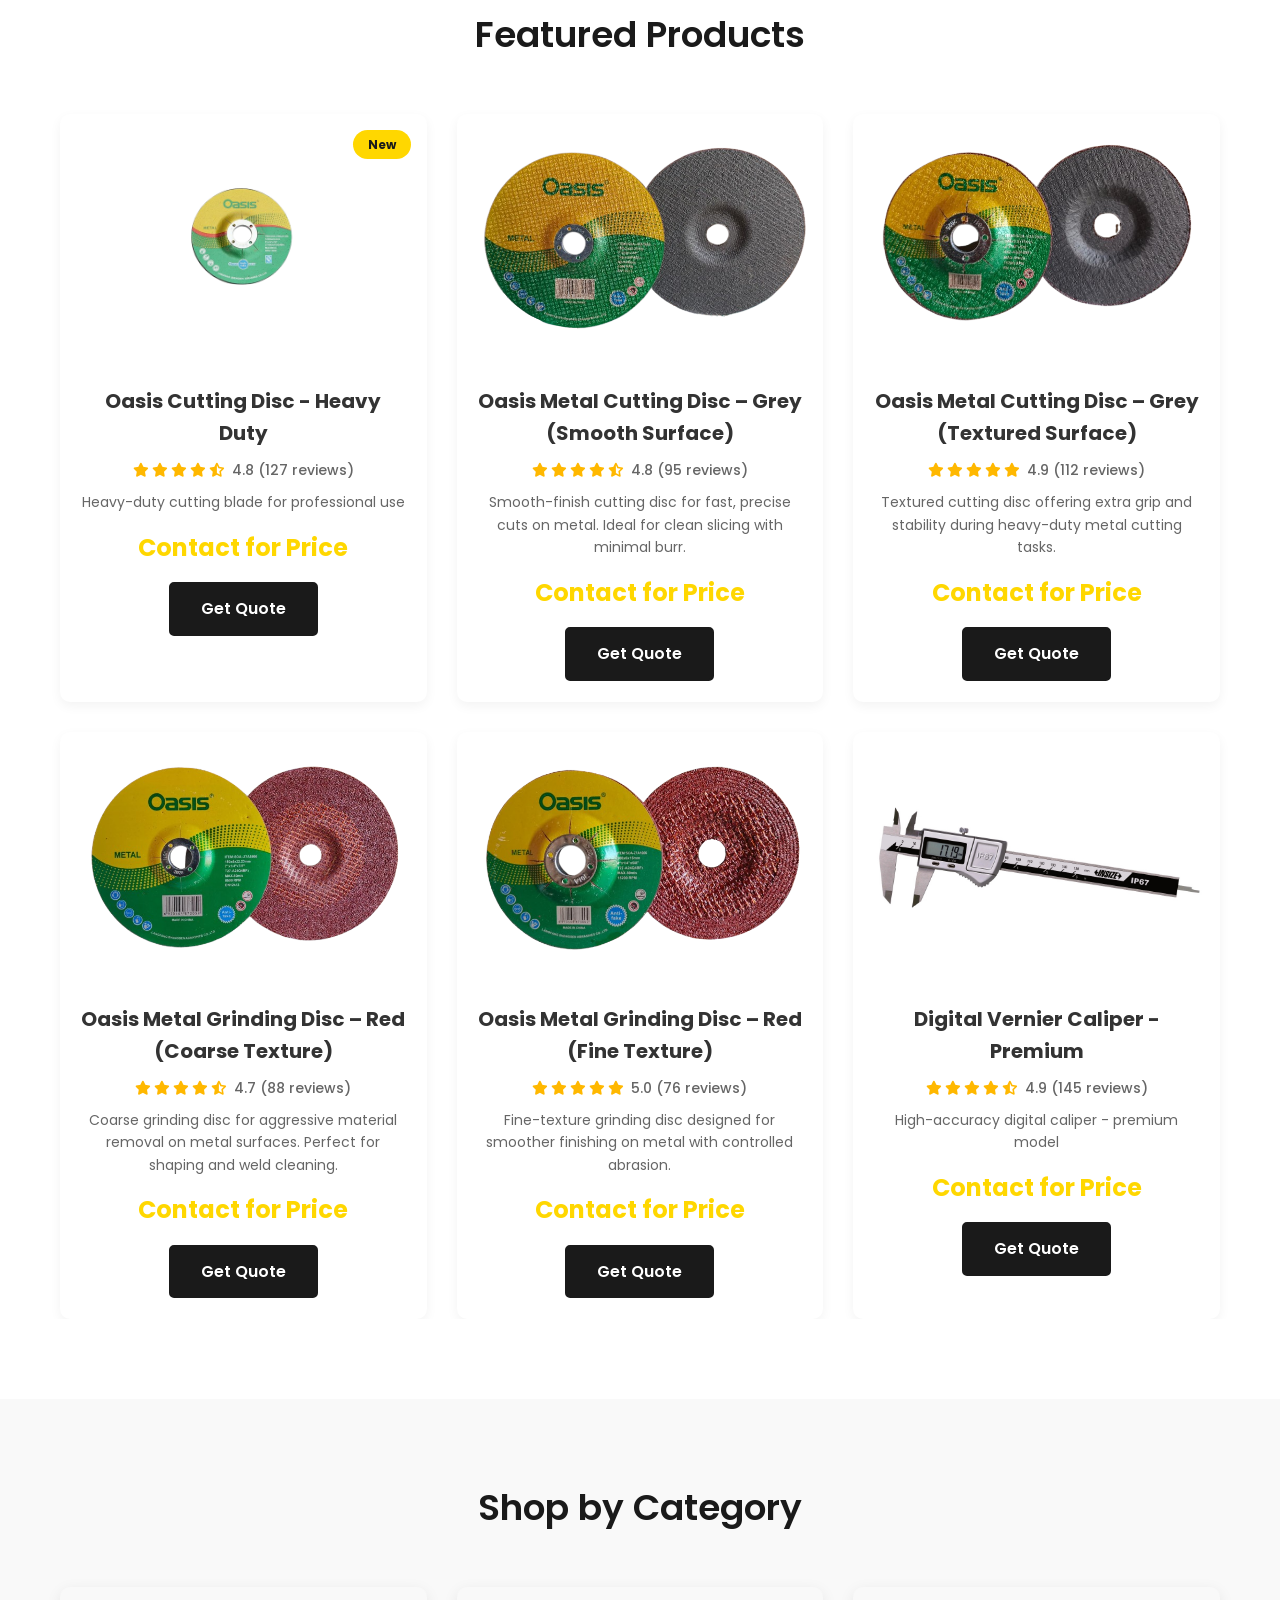
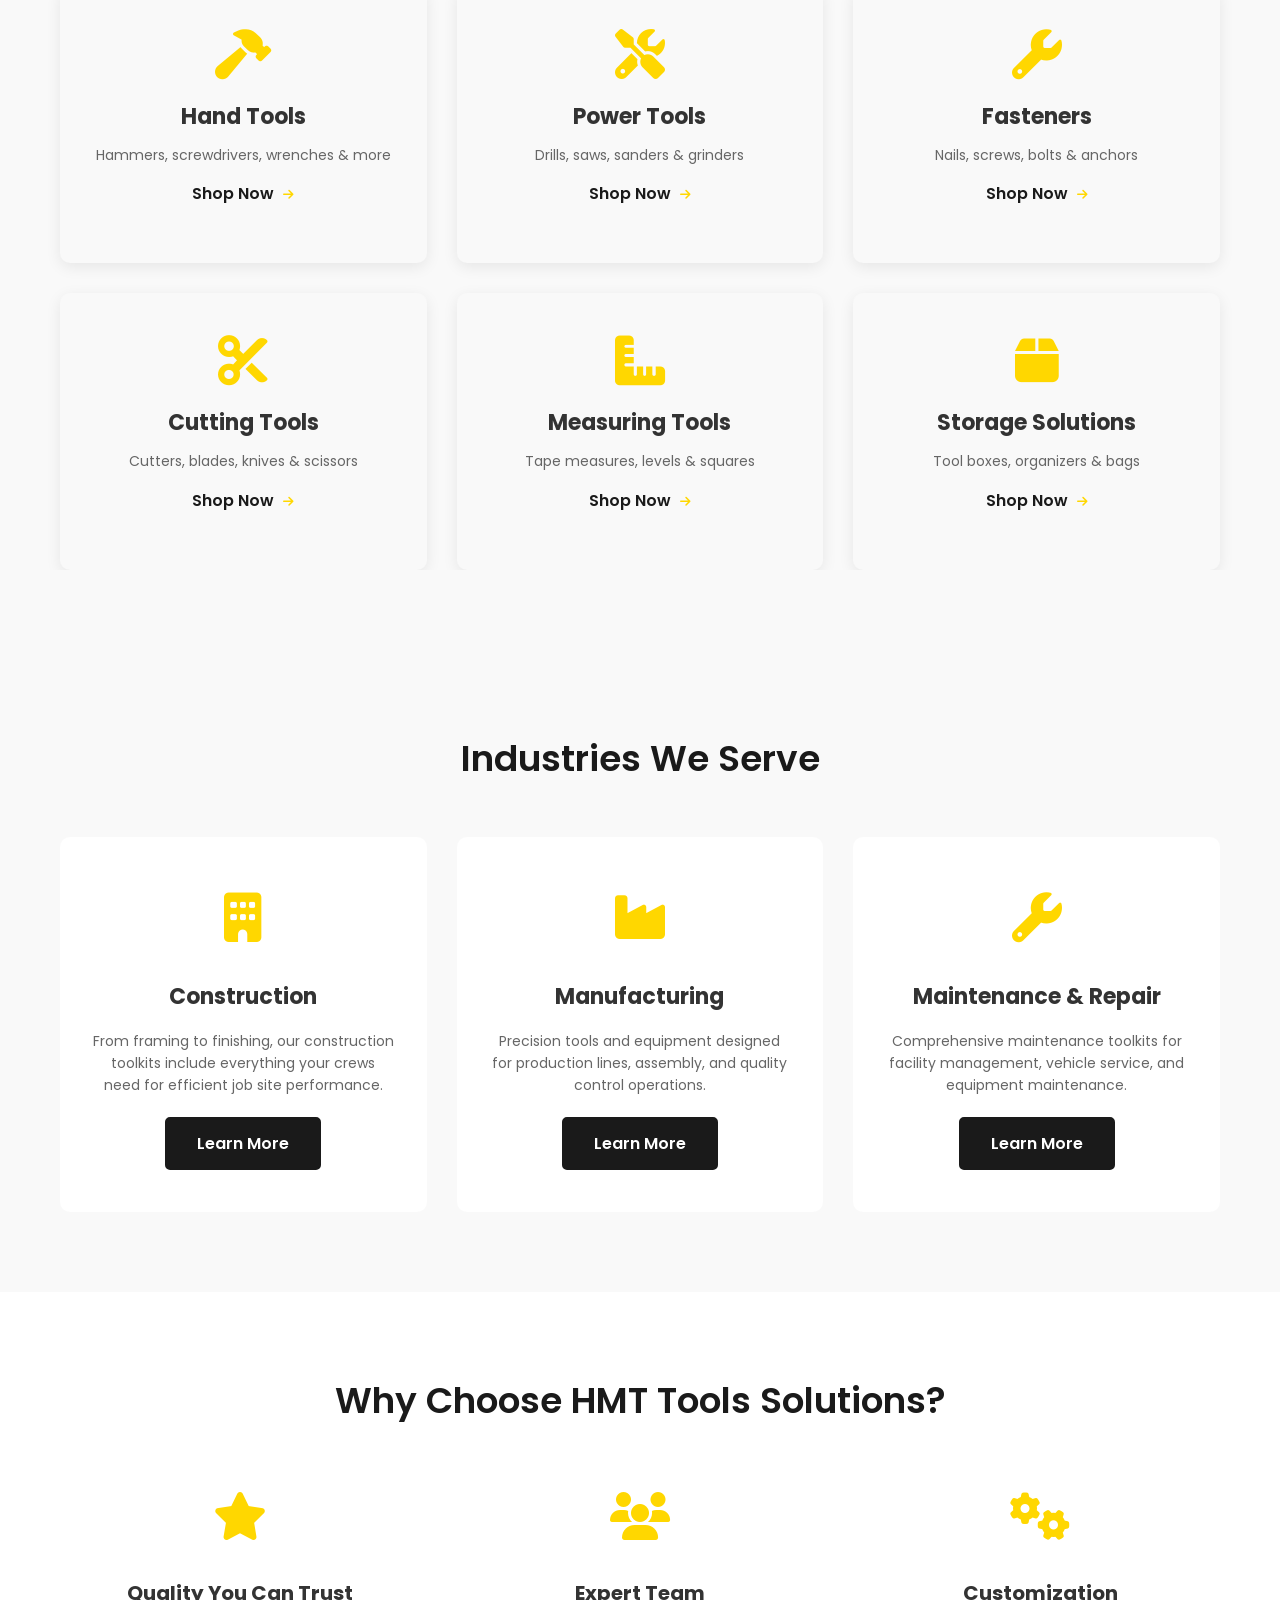
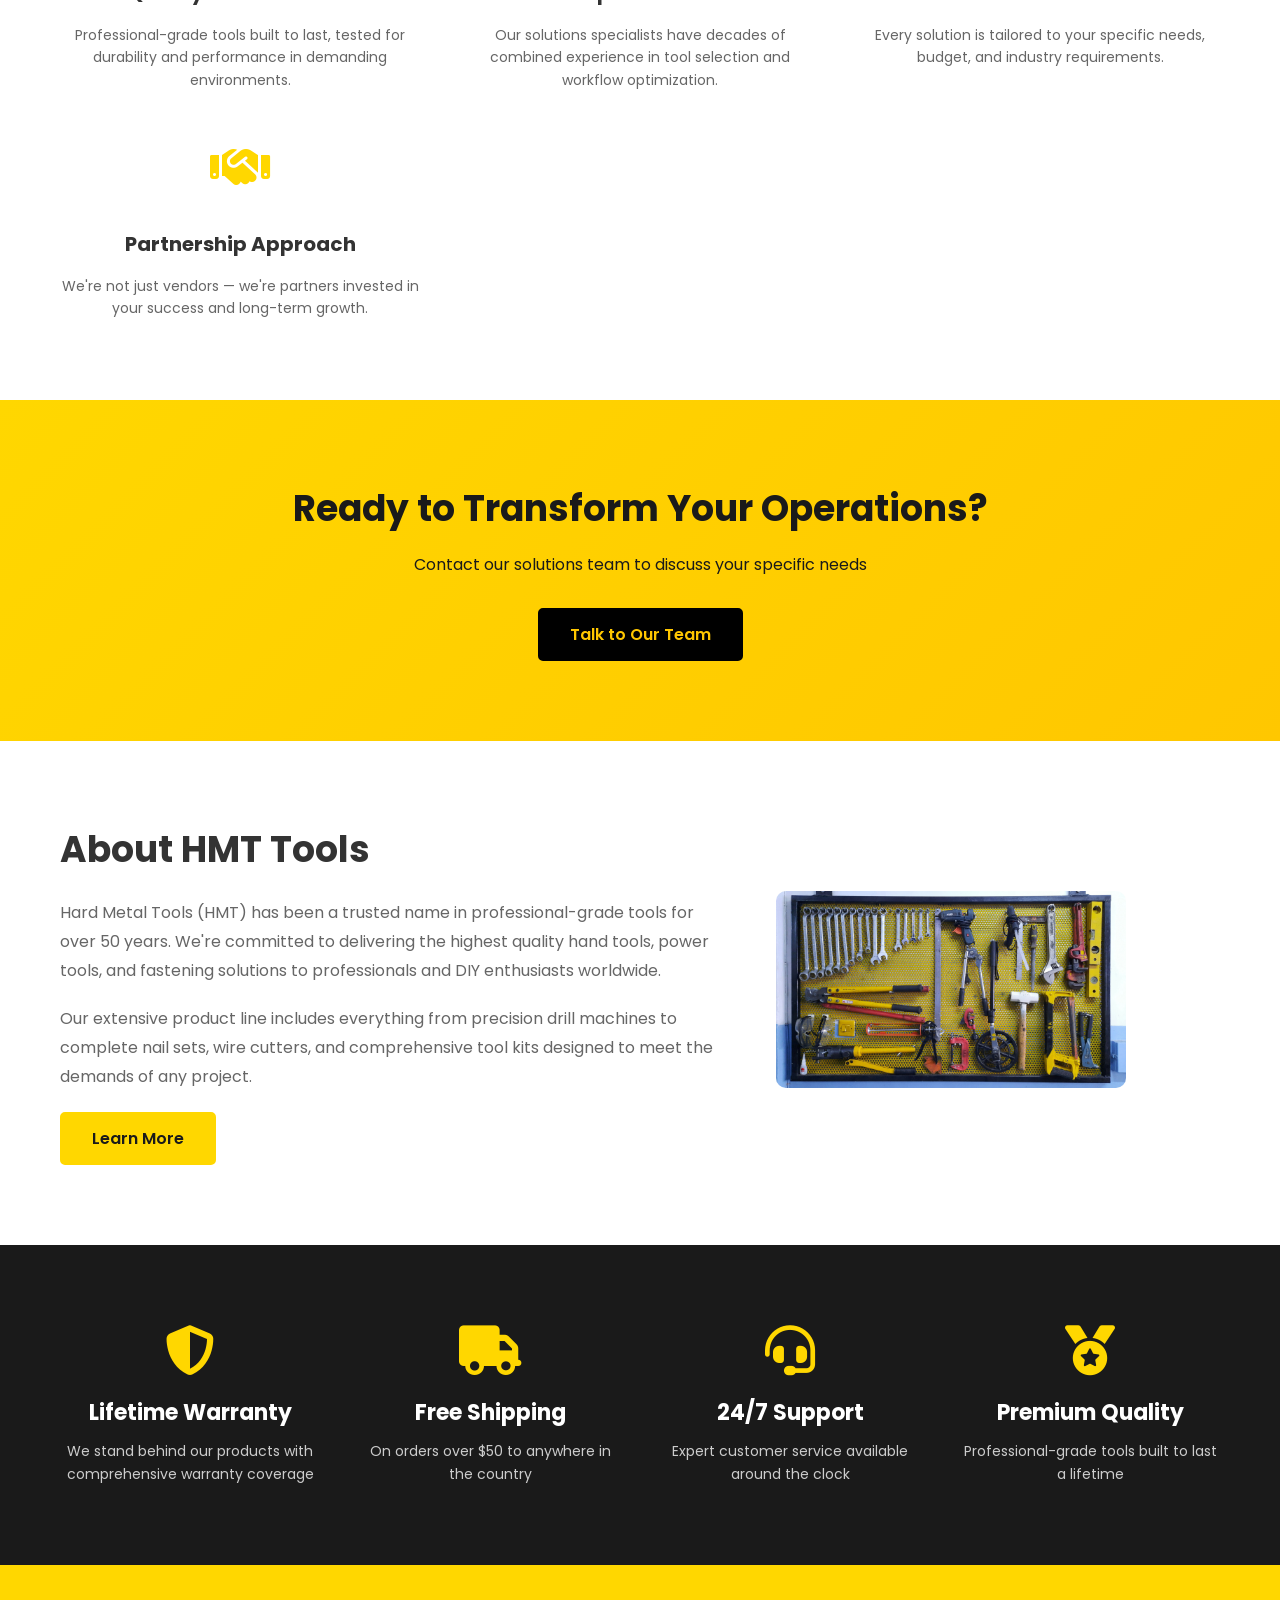
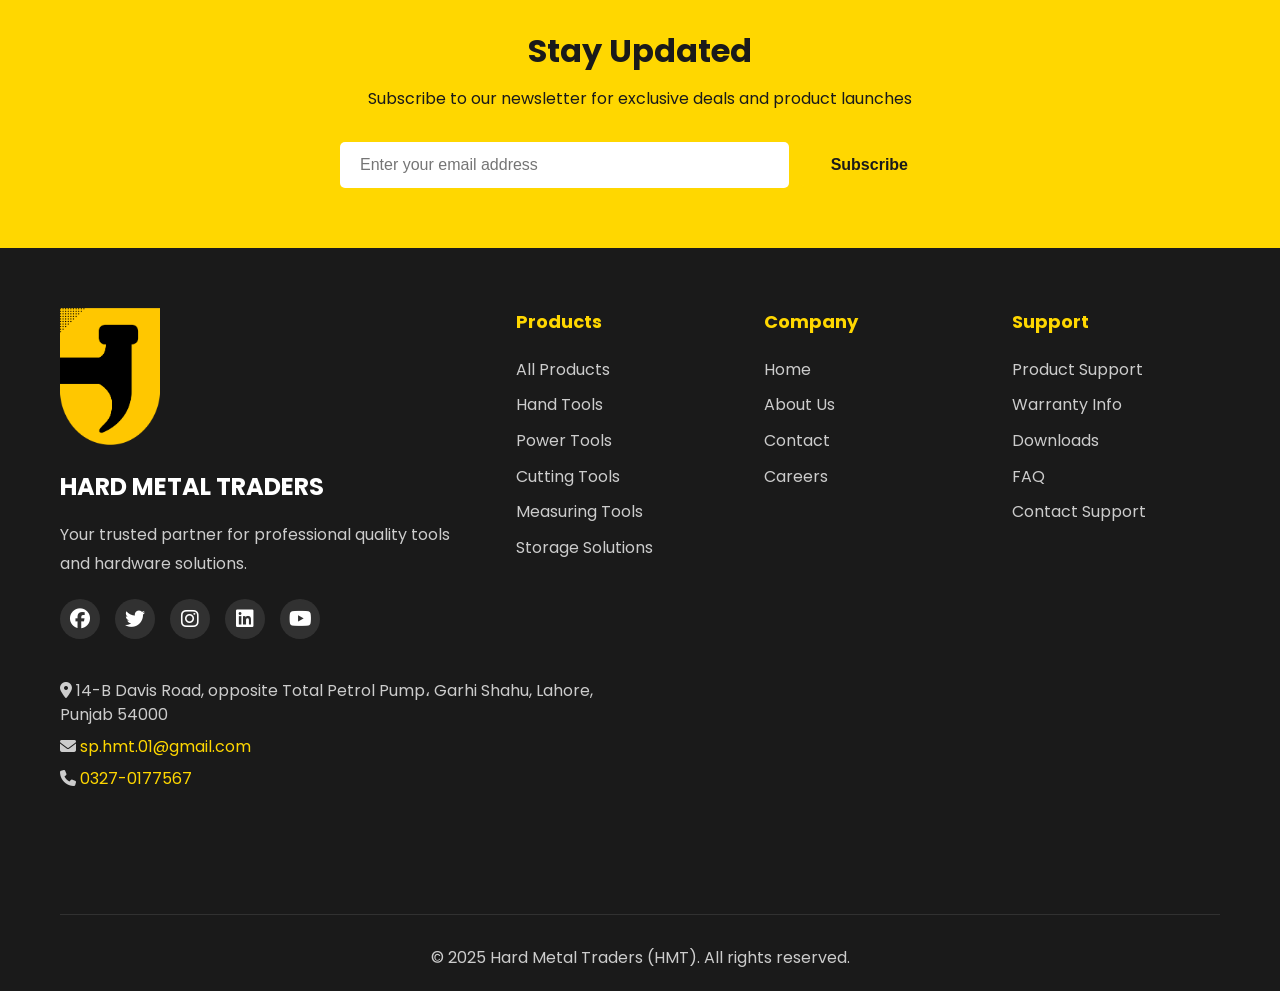
==== commit 3cafbeb1: "Add INSIZE Simple Height Gauge product to products page" ====
--- a/index.html
+++ b/index.html
@@ -282,10 +282,10 @@
 
                 <a href="products.html" class="category-card">
                     <div class="category-icon">
-                        <img src="products-images/6201.jpg" alt="Height Gauges">
-                    </div>
-                    <div class="category-content">
-                        <h3>Height Gauges</h3>
+                        <img src="products-images/6201.jpg" alt="Digital Height Gauge">
+                    </div>
+                    <div class="category-content">
+                        <h3>Digital Height Gauge</h3>
                         <p>Precision tools for vertical measurement and layout marking.</p>
                     </div>
                 </a>
--- a/styles.css
+++ b/styles.css
@@ -341,6 +341,7 @@
     margin-top: 40px;
     width: 100%;
     max-width: 100%;
+    overflow-x: hidden;
 }
 
 .category-card {
